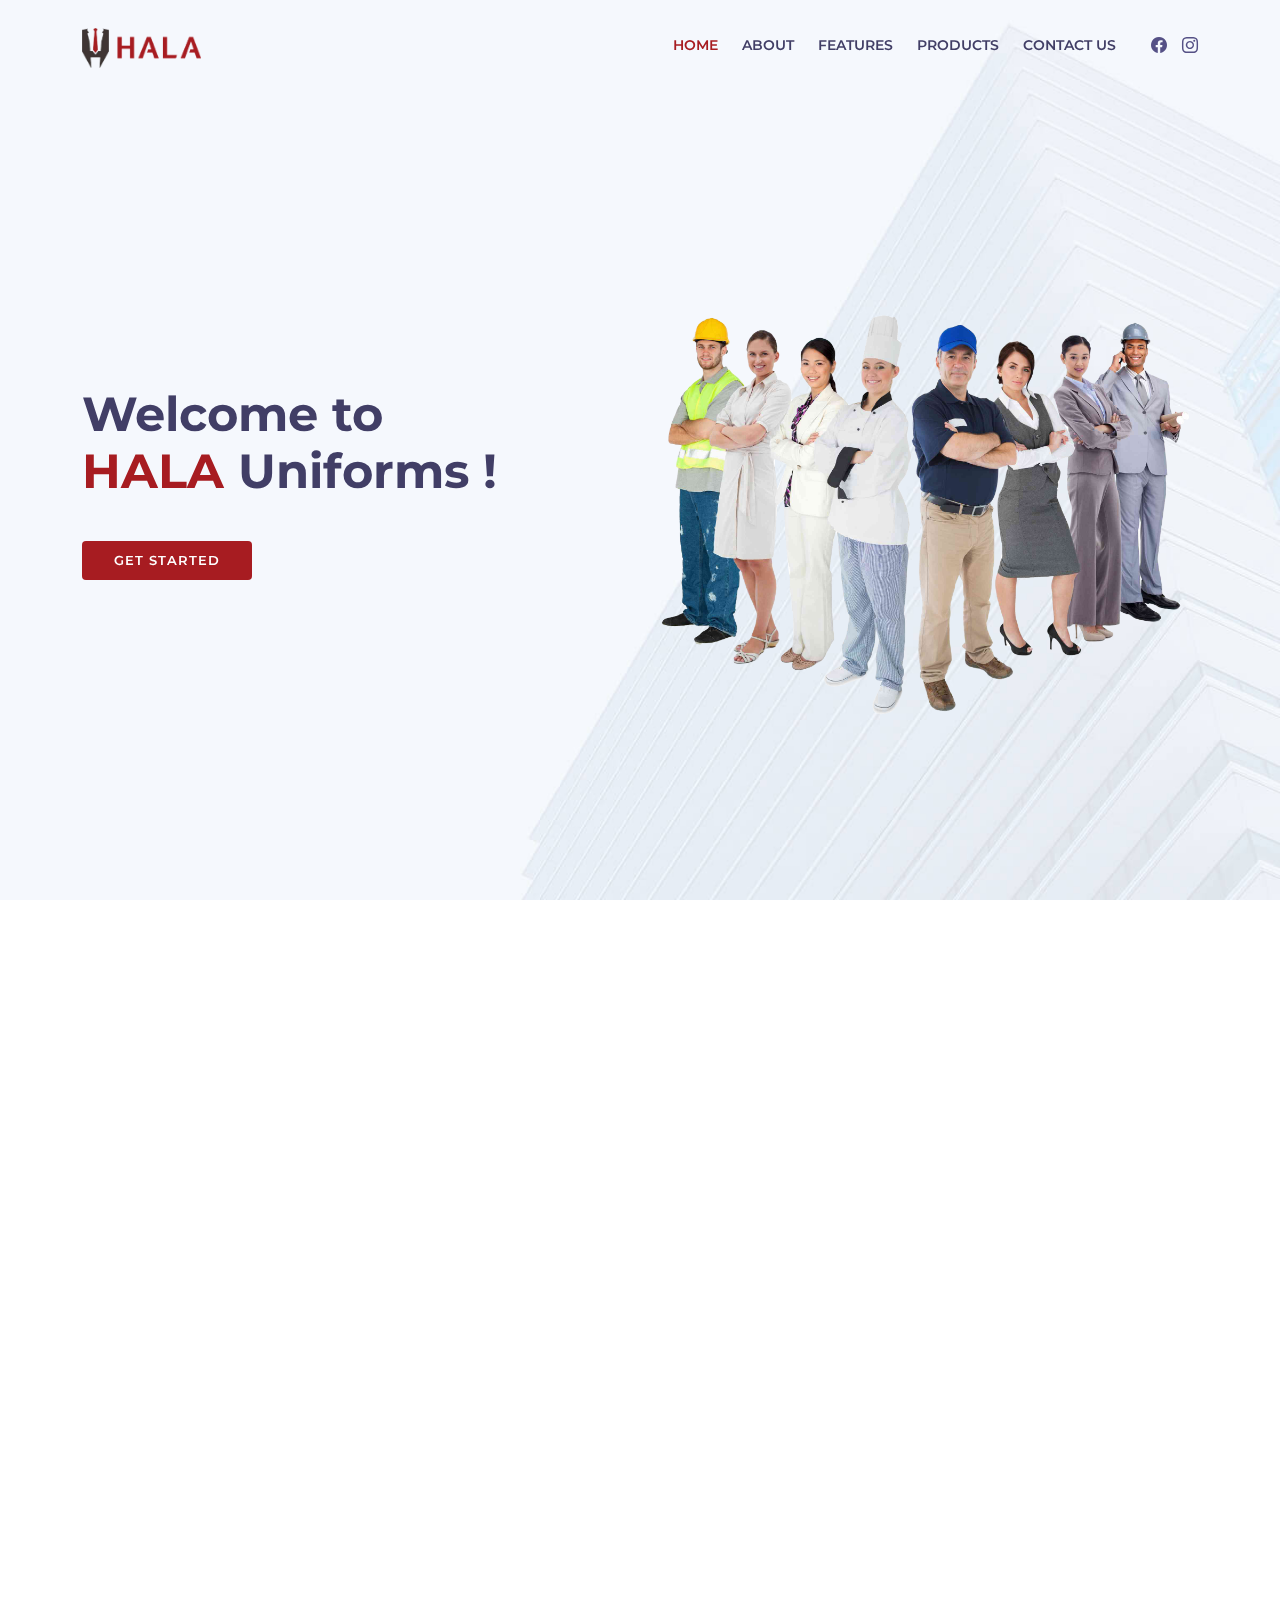
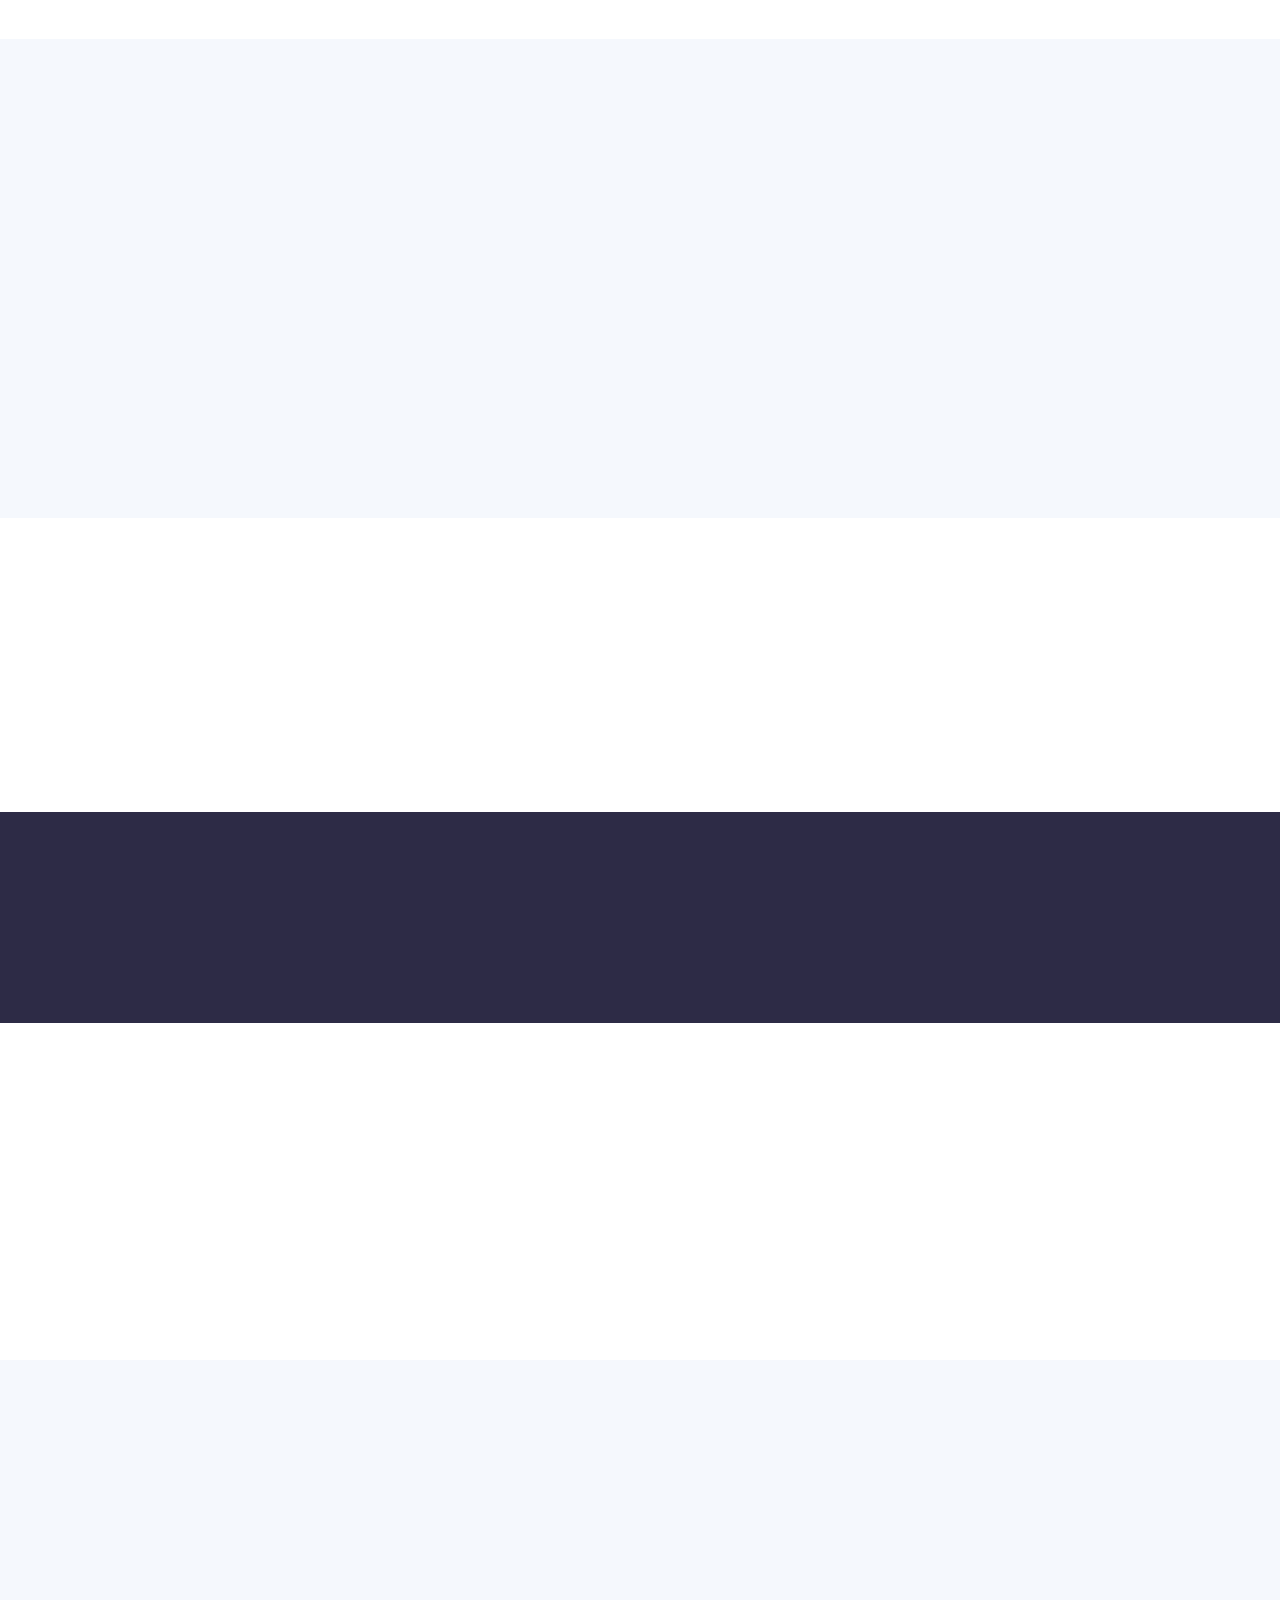
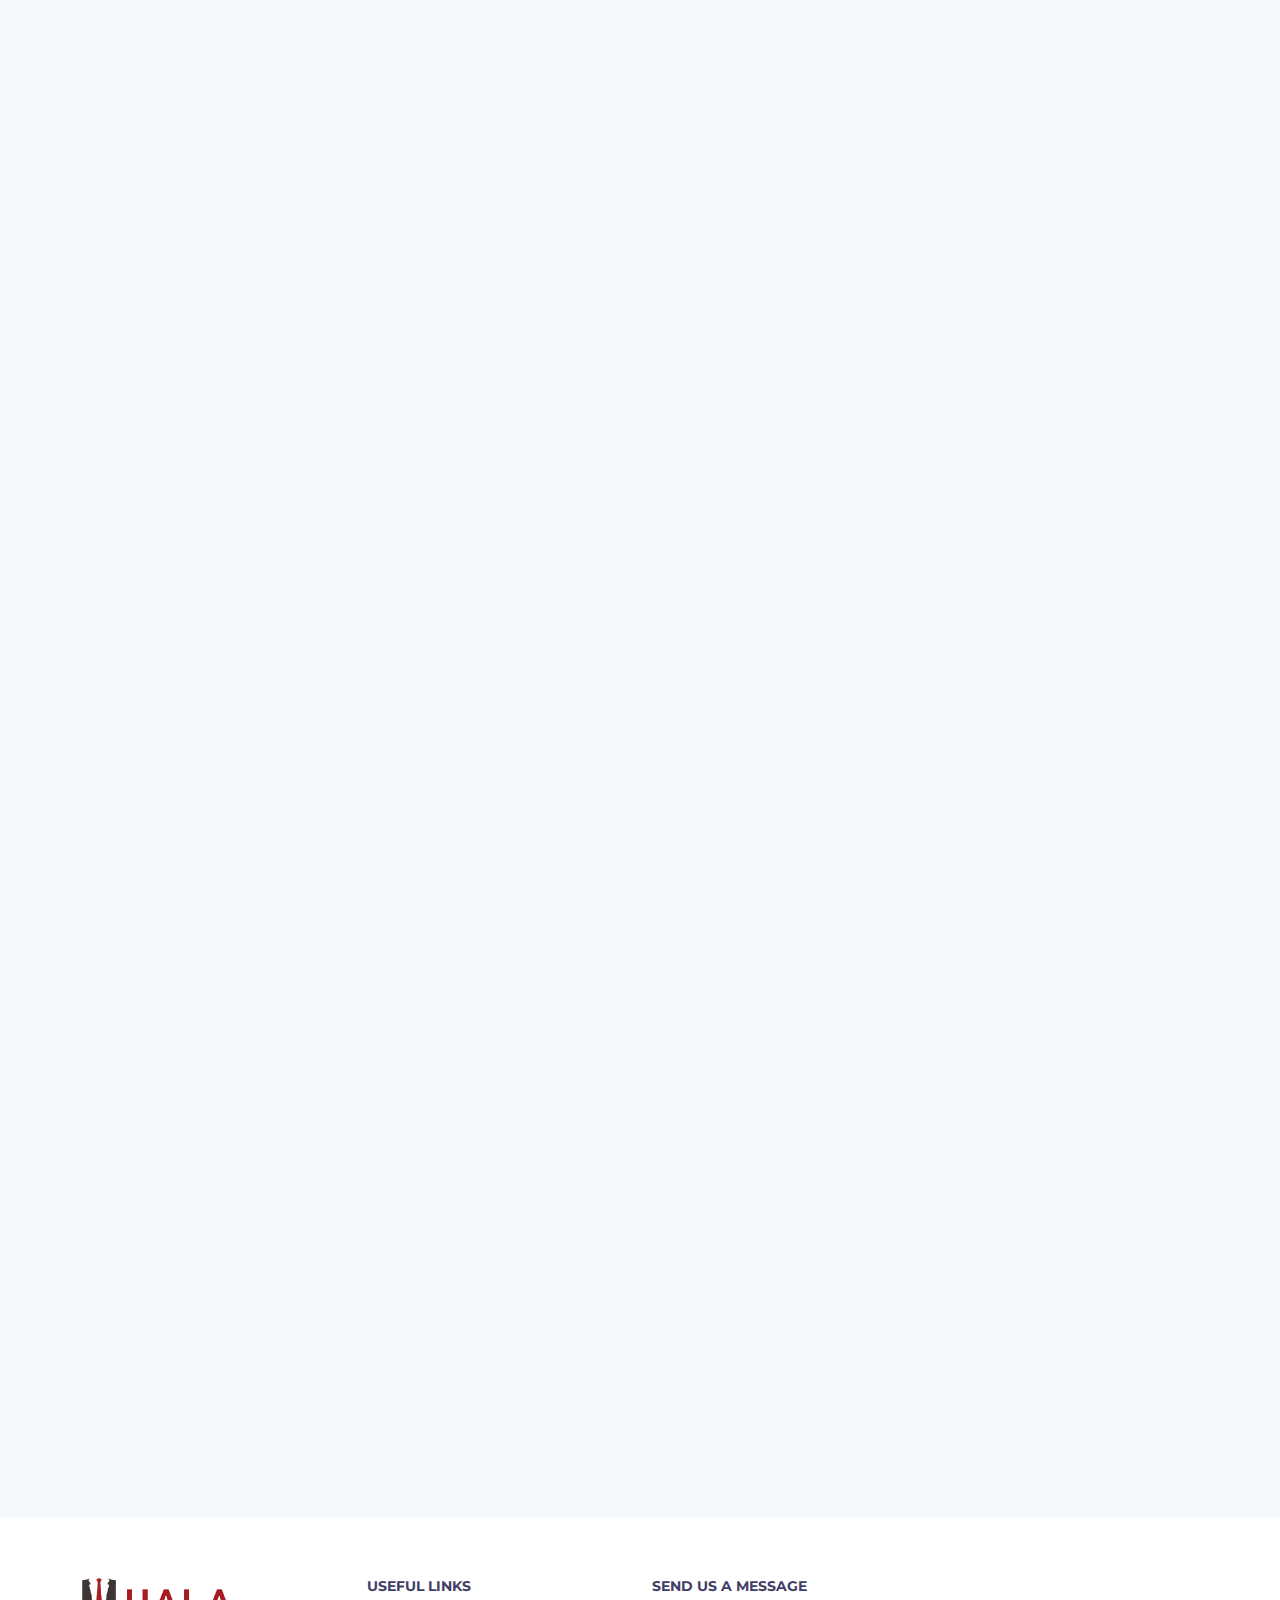
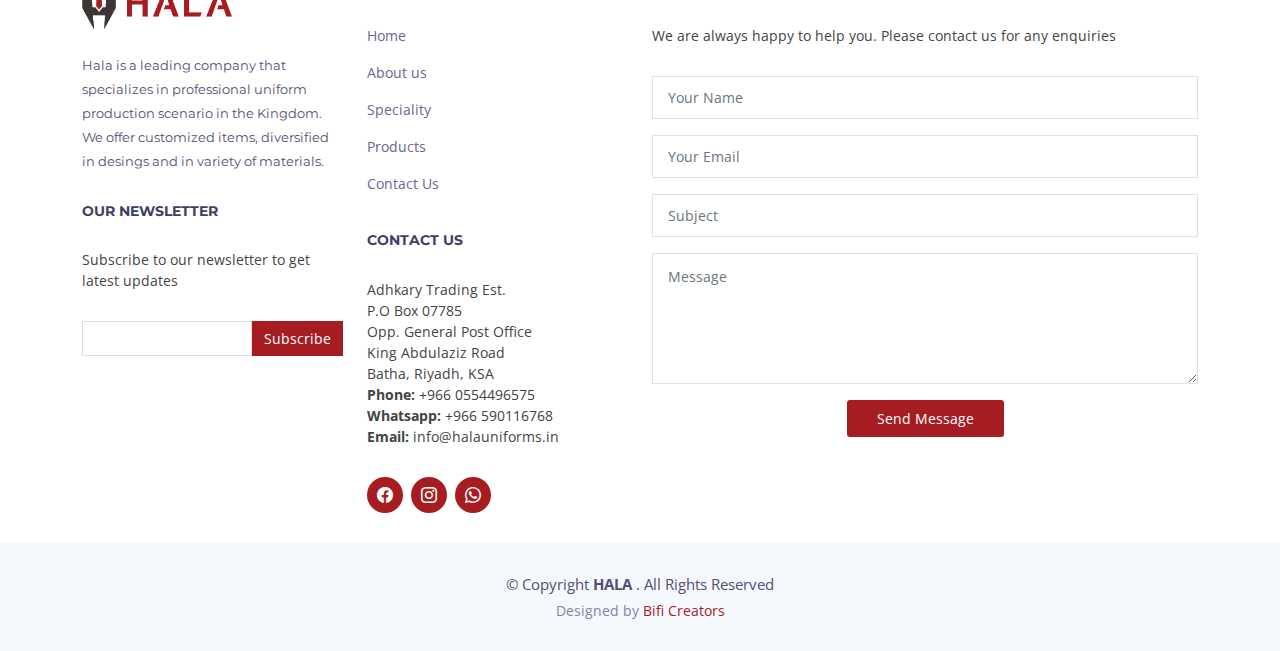
==== index.html @ 0b015330 "number updated" ====
<!DOCTYPE html>
<html lang="en">

<head>
  <meta charset="utf-8">
  <meta content="width=device-width, initial-scale=1.0" name="viewport">

  <title>HALA UNIFORMS</title>
  <meta content="" name="description">
  <meta content="" name="keywords">

  <!-- Favicons -->
  <link href="assets/img/fav.png" rel="icon">
  <link href="assets/img/apple-touch-icon.png" rel="apple-touch-icon">

  <!-- Google Fonts -->
  <link
    href="https://fonts.googleapis.com/css?family=Open+Sans:300,300i,400,400i,600,600i,700,700i|Montserrat:300,400,500,600,700"
    rel="stylesheet">

  <!-- Vendor CSS Files -->
  <link href="assets/vendor/aos/aos.css" rel="stylesheet">
  <link href="assets/vendor/bootstrap/css/bootstrap.min.css" rel="stylesheet">
  <link href="assets/vendor/bootstrap-icons/bootstrap-icons.css" rel="stylesheet">
  <link href="assets/vendor/glightbox/css/glightbox.min.css" rel="stylesheet">
  <link href="assets/vendor/swiper/swiper-bundle.min.css" rel="stylesheet">

  <!-- Template Main CSS File -->
  <link href="assets/css/style.css" rel="stylesheet">


</head>

<body>

  <!-- ======= Header ======= -->
  <header id="header" class="fixed-top d-flex align-items-center header-transparent">
    <div class="container d-flex align-items-center">


 
      <a href="/" class="logo me-auto"><img src="assets/img/logo.png" alt="" class="img-fluid"></a>

      <nav id="navbar" class="navbar order-last order-lg-0">
        <ul>
          <li><a class="nav-link scrollto active" href="#hero">Home</a></li>
          <li><a class="nav-link scrollto" href="#about">About</a></li>
          <li><a class="nav-link scrollto" href="#features">Features</a></li>
          <li><a class="nav-link scrollto " href="#products">Products</a></li>
          <li><a class="nav-link scrollto" href="#footer">Contact Us</a></li>
        </ul>
        <i class="bi bi-list mobile-nav-toggle"></i>
      </nav>
      <!-- .navbar -->

      <div class="social-links">
        <a target="_blank" href="https://www.facebook.com/profile.php?id=100087630610588" class="facebook"><i
            class="bi bi-facebook"></i></a>
        <!-- <a target="_blank" href="#" class="linkedin"><i class="bi bi-linkedin"></i></a> -->
        <a target="_blank" href="https://instagram.com/hala_uniform" class="instagram"><i
            class="bi bi-instagram"></i></a>
      </div>

    </div>
  </header><!-- End Header -->

  <!-- ======= Hero Section ======= -->
  <section id="hero" class="clearfix">
    <div class="container d-flex h-100">
      <div class="row justify-content-center align-self-center" data-aos="fade-up">
        <div class="col-lg-6 intro-info order-lg-first order-last" data-aos="zoom-in" data-aos-delay="100">
          <h2>Welcome to <br> <span>HALA </span>Uniforms !</h2>
          <div>
            <a href="#about" class="btn-get-started scrollto">Get Started</a>
          </div>
        </div>

        <div class="col-lg-6 intro-img order-lg-last order-first" data-aos="zoom-out" data-aos-delay="200">
          <img src="assets/img/hero-img.png" alt="" class="img-fluid">
        </div>
      </div>

    </div>
  </section>
  <!-- End Hero -->

  <main id="main">

    <!-- ======= About Section ======= -->
    <section id="about" class="about">

      <div class="container" data-aos="fade-up">
        <div class="row">

          <div class="col-lg-5 col-md-6">
            <div class="about-img" data-aos="fade-right" data-aos-delay="100">
              <img src="assets/img/about-img.jpg" alt="">
            </div>
          </div>

          <div class="col-lg-7 col-md-6">
            <div class="about-content" data-aos="fade-left" data-aos-delay="100">
              <h2>About Us</h2>

              <p>Established in 2011, Hala is a leading company that specializes in professional uniform production
                scenario in the Kingdom. We offer customized items, diversified in desings and in variety of materials.
                Our philosophy of
                success is very simple, i.e 'complete customer satisfaction'.</p>
              <!-- <ul>
                <li><i class="bi bi-check-circle"></i> Ullamco laboris nisi ut aliquip ex ea commodo consequat.</li>
                <li><i class="bi bi-check-circle"></i> Duis aute irure dolor in reprehenderit in voluptate velit.</li>
                <li><i class="bi bi-check-circle"></i> Ullamco laboris nisi ut aliquip ex ea commodo consequat. Duis aute irure dolor in reprehenderit in voluptate trideta storacalaperda mastiro dolore eu fugiat nulla pariatur.</li>
              </ul> -->
              <h2>Why Hala Uniforms?</h2>
              <ul>
                <li><i class="bi bi-check-circle"></i>We handpick high-end fabric, ensures to get all the details right
                  and deliver tailored fit, durable clothing that every one of your staff can wear with confidence.
                </li>
                <li><i class="bi bi-check-circle"></i> We are committed to put immense effort
                  in both design and manufacturing process of the garments that we make.</li>
                <li><i class="bi bi-check-circle"></i>We make custom designs and
                  patterns to reflect your brand identity and personalize it with high precision, embroidered or printed
                  logos. </li>
                <li><i class="bi bi-check-circle"></i>We are equipped with creative in-house design team and high
                  quality in-house manufacturing unit which enables our business to consistently meet our customers'
                  expectations.</li>



              </ul>

            </div>
          </div>
        </div>
      </div>

    </section><!-- End About Section -->

    <!-- ======= Services Section ======= -->
    <section id="features" class="services section-bg">
      <div class="container" data-aos="fade-up">

        <header class="section-header">
          <h3>Our Features</h3>

        </header>

        <div class="row g-5">

          <div class="col-md-6 col-lg-4 wow bounceInUp" data-aos="zoom-in" data-aos-delay="100">
            <div class="box">
              <div class="icon" style="background: #fceef3;"><i class="bi bi-bezier" style="color: #ff689b;"></i>
              </div>
              <h4 class="title"><a href="">Customized Designs</a></h4>
              <p class="description">We offer customized designs for the uniforms as per the need of customer</p>
            </div>
          </div>
          <div class="col-md-6 col-lg-4" data-aos="zoom-in" data-aos-delay="200">
            <div class="box">
              <div class="icon" style="background: #fff0da;"><i class="bi bi-emoji-smile-fill"
                  style="color: #e98e06;"></i></div>
              <h4 class="title"><a href="">Customer Satisfaction</a></h4>
              <p class="description">Our philosophy of success is very simple, i.e 'complete customer satisfaction'</p>
            </div>
          </div>

          <div class="col-md-6 col-lg-4" data-aos="zoom-in" data-aos-delay="300">
            <div class="box">
              <div class="icon" style="background: #e6fdfc;"><i class="bi bi-patch-check-fill"
                  style="color: #3fcdc7;"></i>
              </div>
              <h4 class="title"><a href="">Material Quality</a></h4>
              <p class="description">We handpick high-end fabric, ensures to get all the details right
                and deliver tailored fit, durable clothing</p>
            </div>
          </div>

        </div>

      </div>
    </section><!-- End Services Section -->

    <!-- ======= Counter Section ======= -->
    <section id="counter" class="counter">

      <div class="container">
        <div class="row counters" data-aos="fade-up" data-aos-delay="100">

          <div class="col-lg-4 col-4 text-center">
            <span data-purecounter-start="0" data-purecounter-end="10" data-purecounter-duration="1"
              class="purecounter"></span> <span>+</span>
            <p>Clients</p>
          </div>

          <div class="col-lg-4 col-4 text-center">
            <span data-purecounter-start="0" data-purecounter-end="20" data-purecounter-duration="1"
              class="purecounter"></span><span>+</span>
            <p>Products</p>
          </div>

          <div class="col-lg-4 col-4 text-center">
            <span data-purecounter-start="0" data-purecounter-end="10" data-purecounter-duration="1"
              class="purecounter"></span>
            <p>Years of <br> Experience</p>
          </div>
        </div>

      </div>
    </section><!-- End Why Us Section -->

    <!-- ======= Call To Action Section ======= -->
    <section id="call-to-action" class="call-to-action">
      <div class="container" data-aos="zoom-out">
        <div class="row">
          <div class="col-lg-9 text-center text-lg-start">
            <h3 class="cta-title">Get a Quote</h3>
            <p class="cta-text">Our sales executive is very happy to help you. They will help you to choose the best
              uniform fit for you. You can request quotes for uniforms that you have choosen</p>
          </div>
          <div class="col-lg-3 cta-btn-container text-center">
            <a class="cta-btn align-middle" href="https://wa.me/966590116768">Get a Quote</a>
          </div>
        </div>

      </div>
    </section><!--  End Call To Action Section -->


    <!-- Clients Section  -->

    <section id="clients" class="clients">
      <div class="container" data-aos="zoom-in">

        <header class="section-header">
          <h3>Our Clients</h3>
        </header>

        <div class="clients-slider swiper">
          <div class="swiper-wrapper align-items-center">
            <div class="swiper-slide"><img src="assets/img/clients/latif jameel.png" class="img-fluid" alt=""></div>
            <div class="swiper-slide"><img src="assets/img/clients/juffali.svg" class="img-fluid" alt=""></div>
            <div class="swiper-slide"><img src="assets/img/clients/panda.png" class="img-fluid" alt=""></div>
            <div class="swiper-slide"><img src="assets/img/clients/ton.jpeg" class="img-fluid" alt=""></div>
            <div class="swiper-slide"><img src="assets/img/clients/al watan.jpg" class="img-fluid" alt=""></div>
            <div class="swiper-slide"><img src="assets/img/clients/ramada.png" class="img-fluid" alt=""></div>

          </div>
          <div class="swiper-pagination"></div>
        </div>

      </div>
    </section>
    <!-- End Clients Section -->

    <!-- ======= Pricing Section ======= -->
    <section id="products" class="products section-bg wow fadeInUp">

      <div class="container" data-aos="fade-up">

        <header class="section-header">
          <h3>Our Products</h3>
          <p>We provide quality goods and service for our customers</p>
        </header>

        <div class="row flex-items-xs-middle flex-items-xs-center">

          <!-- Product List -->

          <div class="col-xs-12 col-lg-4" data-aos="fade-up" data-aos-delay="100">
            <div class="card">
              <div class="card-header">
                <img src="assets/img/scvb.png" class="img-fluid" alt="">

              </div>
              <div class="card-block">
                <h4 class="card-title  pt-4">
                  Chef Uniforms
                </h4>

              </div>
            </div>
          </div>


          <div class="col-xs-12 col-lg-4" data-aos="fade-up" data-aos-delay="100">
            <div class="card">
              <div class="card-header">
                <img style="" src="assets/img/waiter.jpg" class="img-fluid" alt="">

              </div>
              <div class="card-block">
                <h4 class="card-title  pt-4">
                  Waiter Uniforms
                </h4>

              </div>
            </div>
          </div>



          <div class="col-xs-12 col-lg-4" data-aos="fade-up" data-aos-delay="100">
            <div class="card">
              <div class="card-header">
                <img style="" src="assets/img/hospital.jpg" class="img-fluid" alt="">

              </div>
              <div class="card-block">
                <h4 class="card-title  pt-4">
                  Hospital Uniforms
                </h4>

              </div>
            </div>
          </div>



          <div class="col-xs-12 col-lg-4" data-aos="fade-up" data-aos-delay="100">
            <div class="card">
              <div class="card-header">
                <img style="" src="assets/img/suits.jpg" class="img-fluid" alt="">

              </div>
              <div class="card-block">
                <h4 class="card-title  pt-4">
                  Suits & Trousers
                </h4>

              </div>
            </div>
          </div>

          <div class="col-xs-12 col-lg-4" data-aos="fade-up" data-aos-delay="100">
            <div class="card">
              <div class="card-header">
                <img style="" src="assets/img/secuirity.png" class="img-fluid" alt="">

              </div>
              <div class="card-block">
                <h4 class="card-title  pt-4">
                  Secuirity Uniforms
                </h4>

              </div>
            </div>
          </div>


          <div class="col-xs-12 col-lg-4" data-aos="fade-up" data-aos-delay="100">
            <div class="card">
              <div class="card-header">
                <img style="" src="assets/img/corporate.png" class="img-fluid" alt="">

              </div>
              <div class="card-block">
                <h4 class="card-title  pt-4">
                  Corporate Uniforms
                </h4>

              </div>
            </div>
          </div>





          <div class="col-xs-12 col-lg-4" data-aos="fade-up" data-aos-delay="100">
            <div class="card">
              <div class="card-header">
                <img style="" src="assets/img/coverall.jpeg" class="img-fluid" alt="">

              </div>
              <div class="card-block">
                <h4 class="card-title  pt-4">
                  Coverall
                </h4>

              </div>
            </div>
          </div>



          <div class="col-xs-12 col-lg-4" data-aos="fade-up" data-aos-delay="100">
            <div class="card">
              <div class="card-header">
                <img style="" src="assets/img/worker.jpg" class="img-fluid" alt="">

              </div>
              <div class="card-block">
                <h4 class="card-title  pt-4">
                  Workers Uniforms
                </h4>

              </div>
            </div>
          </div>



          <div class="col-xs-12 col-lg-4" data-aos="fade-up" data-aos-delay="100">
            <div class="card">
              <div class="card-header">
                <img style="" src="assets/img/uniform.jpg" class="img-fluid" alt="">

              </div>
              <div class="card-block">
                <h4 class="card-title  pt-4">
                  School Uniforms
                </h4>

              </div>
            </div>
          </div>



        </div>
        <div class=" d-flex justify-content-center">
          <a href="products.html" class="mx-auto view-more">View More</a>
        </div>

    </section>
    <!-- End Pricing Section -->


  </main><!-- End #main -->

  <!-- ======= Footer ======= -->
  <footer id="footer" class="section-bg">
    <div class="footer-top">
      <div class="container">

        <div class="row">

          <div class="col-lg-6">

            <div class="row">

              <div class="col-sm-6">

                <div class="footer-info">
                  <img height="150" width="150" src="assets/img/logo.png" alt="" class="img-fluid pb-4">

                  <p>Hala is a leading company that specializes in professional uniform production
                    scenario in the Kingdom. We offer customized items, diversified in desings and in variety of materials.</p>
                </div>

                <div class="footer-newsletter">
                  <h4>Our Newsletter</h4>
                  <p>Subscribe to our newsletter to get latest updates</p>
                  <form action="" method="post">
                    <input type="email" name="email"><input type="submit" value="Subscribe">
                  </form>
                </div>

              </div>

              <div class="col-sm-6">
                <div class="footer-links">
                  <h4>Useful Links</h4>
                  <ul>
                    <li><a href="#">Home</a></li>
                    <li><a href="#about">About us</a></li>
                    <li><a href="#speciality">Speciality</a></li>
                    <li><a href="products.html">Products</a></li>
                    <li><a href="#footer">Contact Us</a></li>
                  </ul>
                </div>

                <div class="footer-links">
                  <h4>Contact Us</h4>
                  <p>
                    Adhkary Trading Est.<br>
                    P.O Box 07785<br>
                    Opp. General Post Office <br>
                    King Abdulaziz Road<br>
                    Batha, Riyadh, KSA<br>
                    <strong>Phone:</strong> +966 0554496575<br>
                    <strong>Whatsapp:</strong> +966 590116768<br>
                    <strong>Email:</strong> info@halauniforms.in<br>
                  </p>
                </div>

                <div class="social-links">
                 
                  <a target="_blank" href="https://www.facebook.com/profile.php?id=100087630610588" class="facebook"><i class="bi bi-facebook"></i></a>
                  <a target="_blank" href="https://instagram.com/hala_uniform" class="instagram"><i class="bi bi-instagram"></i></a>
                  <a target="_blank" href="https://wa.me/966590116768" class="whatsapp"><i class="bi bi-whatsapp"></i></a>
                </div>

              </div>

            </div>

          </div>

          <div class="col-lg-6">

            <div class="form">

              <h4>Send us a message</h4>
              <p>We are always happy to help you. Please contact us for any enquiries</p>

              <form action="forms/contact.php" method="post" role="form" class="php-email-form">
                <div class="form-group">
                  <input type="text" name="name" class="form-control" id="name" placeholder="Your Name" required>
                </div>
                <div class="form-group mt-3">
                  <input type="email" class="form-control" name="email" id="email" placeholder="Your Email" required>
                </div>
                <div class="form-group mt-3">
                  <input type="text" class="form-control" name="subject" id="subject" placeholder="Subject" required>
                </div>
                <div class="form-group mt-3">
                  <textarea class="form-control" name="message" rows="5" placeholder="Message" required></textarea>
                </div>

                <div class="my-3">
                  <div class="loading">Loading</div>
                  <div class="error-message"></div>
                  <div class="sent-message">Your message has been sent. Thank you!</div>
                </div>

                <div class="text-center"><button type="submit" title="Send Message">Send Message</button></div>
              </form>

            </div>

          </div>

        </div>

      </div>
    </div>

    <div class="container">
      <div class="copyright">
        &copy; Copyright <strong>HALA</strong> . All Rights Reserved
      </div>
      <div class="credits">
        Designed by <a target="_blank" href="https://wa.me/918589003730">Bifi Creators</a>
      </div>
    </div>
  </footer>
  <!-- End  Footer -->

  <a href="#" class="back-to-top d-flex align-items-center justify-content-center"><i
      class="bi bi-arrow-up-short"></i></a>

  <!-- Vendor JS Files -->
  <script src="assets/vendor/purecounter/purecounter_vanilla.js"></script>
  <script src="assets/vendor/aos/aos.js"></script>
  <script src="assets/vendor/bootstrap/js/bootstrap.bundle.min.js"></script>
  <script src="assets/vendor/glightbox/js/glightbox.min.js"></script>
  <script src="assets/vendor/isotope-layout/isotope.pkgd.min.js"></script>
  <script src="assets/vendor/swiper/swiper-bundle.min.js"></script>
  <script src="assets/vendor/php-email-form/validate.js"></script>

  <!-- Template Main JS File -->
  <script src="assets/js/main.js"></script>

</body>

</html>
---- assets/css/style.css ----
/**
* Template Name: Rapid - v4.9.1
* Template URL: https://bootstrapmade.com/rapid-multipurpose-bootstrap-business-template/
* Author: BootstrapMade.com
* License: https://bootstrapmade.com/license/
*/

/*--------------------------------------------------------------
# General
--------------------------------------------------------------*/
body {
  background: #fff;
  color: #444;
  font-family: "Open Sans", sans-serif;
}

a {
  color: #A71C21;
  text-decoration: none;
  transition: 0.5s;
}

a:hover,
a:active,
a:focus {
  /* color: black; */
  outline: none;
  text-decoration: none;
}

p {
  padding: 0;
  margin: 0 0 30px 0;
}

h1,
h2,
h3,
h4,
h5,
h6 {
  font-family: "Montserrat", sans-serif;
  font-weight: 400;
  margin: 0 0 20px 0;
  padding: 0;
}

/*--------------------------------------------------------------
# Back to top button
--------------------------------------------------------------*/
.back-to-top {
  position: fixed;
  visibility: hidden;
  opacity: 0;
  right: 15px;
  bottom: 15px;
  z-index: 996;
  background: #A71C21;
  width: 40px;
  height: 40px;
  border-radius: 50px;
  transition: all 0.4s;
}

.back-to-top i {
  font-size: 28px;
  color: #fff;
  line-height: 0;
}

.back-to-top:hover {
  background: #a71c21d3;
  color: #fff;
}

.back-to-top.active {
  visibility: visible;
  opacity: 1;
}

/*--------------------------------------------------------------
# Disable aos animation delay on mobile devices
--------------------------------------------------------------*/
@media screen and (max-width: 768px) {
  [data-aos-delay] {
    transition-delay: 0 !important;
  }
}

/*--------------------------------------------------------------
# Header
--------------------------------------------------------------*/
#header {
  background: #fff;
  transition: all 0.5s;
  z-index: 997;
  height: 90px;
}

#header.header-transparent {
  background: transparent;
}

#header.header-scrolled {
  background: #fff;
  height: 70px;
  box-shadow: 0px 0px 30px rgba(127, 137, 161, 0.3);
}

#header .logo {
  font-size: 36px;
  margin: 0;
  padding: 0;
  font-weight: 400;
  letter-spacing: 3px;
  text-transform: uppercase;
}

#header .logo a {
  color: #413e66;
}

#header .logo img {
  max-height: 40px;
}

#header .social-links {
  margin: 0 0 0 20px;
  display: inline-flex;
  align-items: center;
  justify-content: center;
}

#header .social-links a {
  color: #555186;
  transition: 0.3s;
  line-height: 0;
  margin-left: 15px;
}

#header .social-links a i {
  line-height: 0;
}

#header .social-links a:hover {
  color: #A71C21;
}

@media (max-width: 992px) {
  #header .social-links {
    margin: 0 15px 0 0;
  }
}

@media (max-width: 992px) {
  #header .logo {
    font-size: 28px;
  }
}

/*--------------------------------------------------------------
# Navigation Menu
--------------------------------------------------------------*/
/**
* Desktop Navigation 
*/
.navbar {
  padding: 0;
}

.navbar ul {
  margin: 0;
  padding: 0;
  display: flex;
  list-style: none;
  align-items: center;
}

.navbar li {
  position: relative;
}

.navbar a,
.navbar a:focus {
  display: flex;
  align-items: center;
  justify-content: space-between;
  padding: 10px 0 10px 24px;
  font-family: "Montserrat", sans-serif;
  text-transform: uppercase;
  font-size: 14px;
  font-weight: 600;
  color: #413e66;
  white-space: nowrap;
  transition: 0.3s;
}

.navbar a i,
.navbar a:focus i {
  font-size: 12px;
  line-height: 0;
  margin-left: 5px;
}

.navbar a:hover,
.navbar .active,
.navbar .active:focus,
.navbar li:hover>a {
  color: #A71D21;
}

.navbar .dropdown ul {
  display: block;
  position: absolute;
  left: 24px;
  top: calc(100% + 30px);
  margin: 0;
  padding: 10px 0;
  z-index: 99;
  opacity: 0;
  visibility: hidden;
  background: #fff;
  box-shadow: 0px 0px 30px rgba(127, 137, 161, 0.25);
  transition: 0.3s;
}

.navbar .dropdown ul li {
  min-width: 200px;
}

.navbar .dropdown ul a {
  padding: 10px 20px;
  text-transform: none;
  font-weight: 400;
}

.navbar .dropdown ul a i {
  font-size: 12px;
}

.navbar .dropdown ul a:hover,
.navbar .dropdown ul .active:hover,
.navbar .dropdown ul li:hover>a {
  color: #A71C21;
}

.navbar .dropdown:hover>ul {
  opacity: 1;
  top: 100%;
  visibility: visible;
}

.navbar .dropdown .dropdown ul {
  top: 0;
  left: calc(100% - 30px);
  visibility: hidden;
}

.navbar .dropdown .dropdown:hover>ul {
  opacity: 1;
  top: 0;
  left: 100%;
  visibility: visible;
}

@media (max-width: 1366px) {
  .navbar .dropdown .dropdown ul {
    left: -90%;
  }

  .navbar .dropdown .dropdown:hover>ul {
    left: -100%;
  }
}

/**
* Mobile Navigation 
*/
.mobile-nav-toggle {
  color: #413e66;
  font-size: 28px;
  cursor: pointer;
  display: none;
  line-height: 0;
  transition: 0.5s;
}

.mobile-nav-toggle.bi-x {
  color: #fff;
}

@media (max-width: 991px) {
  .mobile-nav-toggle {
    display: block;
  }

  .navbar ul {
    display: none;
  }
}

.navbar-mobile {
  position: fixed;
  overflow: hidden;
  top: 0;
  right: 0;
  left: 0;
  bottom: 0;
  background: rgba(45, 43, 70, 0.9);
  transition: 0.3s;
  z-index: 999;
}

.navbar-mobile .mobile-nav-toggle {
  position: absolute;
  top: 15px;
  right: 15px;
}

.navbar-mobile ul {
  display: block;
  position: absolute;
  top: 55px;
  right: 15px;
  bottom: 15px;
  left: 15px;
  padding: 10px 0;
  background-color: #fff;
  overflow-y: auto;
  transition: 0.3s;
}

.navbar-mobile a,
.navbar-mobile a:focus {
  padding: 10px 20px;
  font-size: 15px;
  color: #413e66;
}

.navbar-mobile a:hover,
.navbar-mobile .active,
.navbar-mobile li:hover>a {
  color: #A71C21;
}

.navbar-mobile .getstarted,
.navbar-mobile .getstarted:focus {
  margin: 15px;
}

.navbar-mobile .dropdown ul,
.navbar-mobile .dropdown .dropdown ul {
  position: static;
  display: none;
  margin: 10px 20px;
  padding: 10px 0;
  z-index: 99;
  opacity: 1;
  visibility: visible;
  background: #fff;
  box-shadow: 0px 0px 30px rgba(127, 137, 161, 0.25);
}

.navbar-mobile .dropdown ul li,
.navbar-mobile .dropdown .dropdown ul li {
  min-width: 200px;
}

.navbar-mobile .dropdown ul a,
.navbar-mobile .dropdown .dropdown ul a {
  padding: 10px 20px;
}

.navbar-mobile .dropdown ul a i,
.navbar-mobile .dropdown .dropdown ul a i {
  font-size: 12px;
}

.navbar-mobile .dropdown ul a:hover,
.navbar-mobile .dropdown ul .active:hover,
.navbar-mobile .dropdown ul li:hover>a,
.navbar-mobile .dropdown .dropdown ul a:hover,
.navbar-mobile .dropdown .dropdown ul .active:hover,
.navbar-mobile .dropdown .dropdown ul li:hover>a {
  color: #A71C21;
}

.navbar-mobile .dropdown>.dropdown-active,
.navbar-mobile .dropdown .dropdown>.dropdown-active {
  display: block;
}

/*--------------------------------------------------------------
# Hero Section
--------------------------------------------------------------*/
#hero {
  width: 100%;
  height: 100vh;
  position: relative;
  background: #f5f8fd url("../img/intro-bg.jpg") center top no-repeat;
  background-size: cover;
  padding-top: 110px;
}

@media (max-width: 991px) {
  #hero {
    height: auto;
    padding: 100px 0 60px 0;
  }

  #hero .container {
    height: auto !important;
  }

  #hero .intro-img {
    width: 80%;
  }
}

@media (min-width: 992px) {
  #hero .intro-info {
    padding-top: 100px;
  }
}

@media (max-width: 991px) {
  #hero .intro-info {
    text-align: center;
    padding-top: 40px;
  }
}

#hero .intro-info h2 {
  color: #413e66;
  margin-bottom: 40px;
  font-size: 48px;
  font-weight: 700;
}

#hero .intro-info h2 span {
  color: #A71C21;
}

@media (max-width: 991px) {
  #hero .intro-info h2 {
    font-size: 34px;
    margin-bottom: 30px;
  }
}

#hero .intro-info .btn-get-started,
#hero .intro-info .btn-services {
  font-family: "Montserrat", sans-serif;
  font-size: 13px;
  font-weight: 600;
  text-transform: uppercase;
  letter-spacing: 1px;
  display: inline-block;
  padding: 10px 32px;
  border-radius: 4px;
  transition: 0.5s;
  color: #fff;
  background: #A71C21;
  color: #fff;
}

.view-more{
  margin-left: auto;
  background: #A71C21;
  border: 0;
  border-radius: 3px;
  /* width: 100px; */
  padding: 8px 25px;
  color: #fff;
  transition: 0.3s;
}

.view-more :hover{
  background: #4e0609;
  transition: 0.3s;
}

#hero .intro-info .btn-get-started:hover,
#hero .intro-info .btn-services:hover {
  background: #811013;
}

/*--------------------------------------------------------------
# Sections
--------------------------------------------------------------*/
section {
  overflow: hidden;
}

/* Sections Header
--------------------------------*/
.section-header h3 {
  font-size: 36px;
  color: #413e66;
  text-align: center;
  font-weight: 700;
  position: relative;
  font-family: "Montserrat", sans-serif;
}

.section-header p {
  text-align: center;
  margin: auto;
  font-size: 15px;
  padding-bottom: 60px;
  color: #535074;
  width: 50%;
}

@media (max-width: 767px) {
  .section-header p {
    width: 100%;
  }
}

/* Section with background
--------------------------------*/
.section-bg {
  background: #f5f8fd;
}

/* About Us Section
--------------------------------*/
#about {
  padding: 80px 0;
}

#about .about-content {
  padding-top: 40px;
}

#about .about-content h2 {
  color: #413e66;
  font-family: "Montserrat", sans-serif;
  font-weight: 700;
}

#about .about-content h3 {
  color: #696592;
  font-weight: 400;
  font-size: 22px;
  font-style: italic;
}

#about .about-content ul {
  list-style: none;
  padding: 0;
}

#about .about-content ul li {
  padding-bottom: 10px;
}

#about .about-content ul li i {
  font-size: 20px;
  padding-right: 4px;
  color: #A71C21;
}

#about .about-img {
  position: relative;
  margin: 30px 30px 30px 30px;
}

#about .about-img img {
  width: 100%;
  border: 8px solid #fff;
  transition: 0.5s;
}

#about .about-img img:hover {
  width: 100%;
  transform: scale(1.03);
}

#about .about-img::before {
  position: absolute;
  left: -31px;
  top: -30px;
  width: 90%;
  height: 92%;
  z-index: -1;
  content: "";
  background-color: #ebf1fa;
  transition: 0.5s;
}

#about .about-img::after {
  position: absolute;
  right: -31px;
  bottom: -30px;
  width: 90%;
  height: 92%;
  z-index: -1;
  content: "";
  background-color: #ebf1fa;
  transition: 0.5s;
}

/* Services Section
--------------------------------*/


#features {
  padding: 60px 0 40px 0;
}

#features .box {
  padding: 30px;
  position: relative;
  overflow: hidden;
  background: #fff;
  box-shadow: 0 10px 29px 0 rgba(68, 88, 144, 0.1);
  transition: all 0.3s ease-in-out;
  text-align: center;
  height: 100%;
}

#features .box:hover {
  transform: scale(1.1);
}

#features .icon {
  margin: 0 auto 15px auto;
  padding-top: 12px;
  display: inline-block;
  text-align: center;
  border-radius: 50%;
  width: 60px;
  height: 60px;
}

#features .icon i {
  font-size: 36px;
  line-height: 0;
}

#features .title {
  font-weight: 700;
  margin-bottom: 15px;
  font-size: 18px;
}

#features .title a {
  color: #111;
}

#features .box:hover .title a {
  color: #A71C21;
}

#features .description {
  font-size: 14px;
  line-height: 28px;
  margin-bottom: 0;
  text-align: center;
}

/* Why Us Section
--------------------------------*/
#counter {
  padding: 60px 0;
}

@media (max-width: 991px) {
  #counter .counter-content {
    padding-top: 30px;
  }
}

#counter .counter-content .features {
  margin: 0 0 15px 0;
  padding: 0;
}

#counter .counter-content .features i {
  font-size: 36px;
  float: left;
}

#counter .counter-content .features h4 {
  font-size: 24px;
  font-weight: 600;
  margin-left: 56px;
  color: #413e66;
  margin-bottom: 5px;
}

#counter .counter-content .features p {
  font-size: 16px;
  margin-left: 56px;
  color: #555186;
}

#counter .counters {
  padding-top: 40px;
}

#counter .counters span {
  font-family: "Montserrat", sans-serif;
  font-weight: bold;
  font-size: 48px;
  /* display: block; */
  color: #555186;
}

#counter .counters p {
  padding: 0;
  margin: 0 0 20px 0;
  font-family: "Montserrat", sans-serif;
  font-size: 14px;
  color: #8a87b6;
}

/* Call To Action Section
--------------------------------*/
#call-to-action {
  background: #2d2b46;
  background-size: cover;
  padding: 40px 0;
}

#call-to-action .cta-title {
  color: #fff;
  font-size: 28px;
  font-weight: 700;
}

#call-to-action .cta-text {
  color: #fff;
}

@media (min-width: 991px) {
  #call-to-action .cta-btn-container {
    display: flex;
    align-items: center;
    justify-content: flex-end;
  }
}

#call-to-action .cta-btn {
  font-family: "Montserrat", sans-serif;
  font-weight: 700;
  font-size: 16px;
  letter-spacing: 1px;
  display: inline-block;
  padding: 8px 26px;
  border-radius: 3px;
  transition: 0.5s;
  margin: 10px;
  border: 3px solid #fff;
  color: #fff;
}

#call-to-action .cta-btn:hover {
  background: #A71C21;
  border: 3px solid #A71C21;
}

/* Features Section
--------------------------------*/
#features {
  padding: 80px 0;
}

#features h4 {
  font-weight: 600;
  font-size: 24px;
}

/* Portfolio Section
--------------------------------*/
#portfolio {
  padding: 60px 0;
}

#portfolio #portfolio-flters {
  padding: 0;
  margin: 5px 0 35px 0;
  list-style: none;
  text-align: center;
}

#portfolio #portfolio-flters li {
  cursor: pointer;
  margin: 15px 15px 15px 0;
  display: inline-block;
  padding: 6px 10px;
  font-size: 16px;
  line-height: 20px;
  color: #413e66;
  margin-bottom: 5px;
  transition: all 0.3s ease-in-out;
}

#portfolio #portfolio-flters li:hover,
#portfolio #portfolio-flters li.filter-active {
  color: #A71C21;
}

#portfolio #portfolio-flters li:last-child {
  margin-right: 0;
}

#portfolio .portfolio-item {
  position: relative;
  overflow: hidden;
  margin-bottom: 30px;
}

#portfolio .portfolio-item .portfolio-wrap {
  overflow: hidden;
  position: relative;
  margin: 0;
}

#portfolio .portfolio-item .portfolio-wrap:hover img {
  opacity: 0.4;
  transition: 0.3s;
}

#portfolio .portfolio-item .portfolio-wrap .portfolio-info {
  position: absolute;
  top: 0;
  right: 0;
  bottom: 0;
  left: 0;
  display: flex;
  justify-content: center;
  align-items: center;
  flex-direction: column;
  text-align: center;
  opacity: 0;
  transition: 0.2s linear;
}

#portfolio .portfolio-item .portfolio-wrap .portfolio-info h4 {
  font-size: 22px;
  line-height: 1px;
  font-weight: 700;
  margin-bottom: 14px;
  padding-bottom: 0;
}

#portfolio .portfolio-item .portfolio-wrap .portfolio-info h4 a {
  color: #fff;
}

#portfolio .portfolio-item .portfolio-wrap .portfolio-info h4 a:hover {
  color: #A71C21;
}

#portfolio .portfolio-item .portfolio-wrap .portfolio-info p {
  padding: 0;
  margin: 0;
  color: #f8fcff;
  font-weight: 500;
  font-size: 14px;
  text-transform: uppercase;
}

#portfolio .portfolio-item .portfolio-wrap .portfolio-info .link-preview,
#portfolio .portfolio-item .portfolio-wrap .portfolio-info .link-details {
  display: inline-block;
  line-height: 1;
  text-align: center;
  width: 36px;
  height: 36px;
  background: #A71C21;
  border-radius: 50%;
  margin: 10px 4px 0 4px;
  display: inline-flex;
  align-items: center;
  justify-content: center;
}

#portfolio .portfolio-item .portfolio-wrap .portfolio-info .link-preview i,
#portfolio .portfolio-item .portfolio-wrap .portfolio-info .link-details i {
  font-size: 22px;
  color: #fff;
  line-height: 0;
}

#portfolio .portfolio-item .portfolio-wrap .portfolio-info .link-preview:hover,
#portfolio .portfolio-item .portfolio-wrap .portfolio-info .link-details:hover {
  background: #42c3e8;
}

#portfolio .portfolio-item .portfolio-wrap .portfolio-info .link-preview:hover i,
#portfolio .portfolio-item .portfolio-wrap .portfolio-info .link-details:hover i {
  color: #fff;
}

#portfolio .portfolio-item .portfolio-wrap:hover {
  background: #282646;
}

#portfolio .portfolio-item .portfolio-wrap:hover .portfolio-info {
  opacity: 1;
}

/*--------------------------------------------------------------
# Portfolio Details
--------------------------------------------------------------*/
.portfolio-details {
  padding-top: 40px;
}

.portfolio-details .portfolio-details-slider img {
  width: 100%;
}

.portfolio-details .portfolio-details-slider .swiper-pagination {
  margin-top: 20px;
  position: relative;
}

.portfolio-details .portfolio-details-slider .swiper-pagination .swiper-pagination-bullet {
  width: 12px;
  height: 12px;
  background-color: #fff;
  opacity: 1;
  border: 1px solid #A71C21;
}

.portfolio-details .portfolio-details-slider .swiper-pagination .swiper-pagination-bullet-active {
  background-color: #A71C21;
}

.portfolio-details .portfolio-info {
  padding: 30px;
  box-shadow: 0px 0 30px rgba(65, 62, 102, 0.08);
}

.portfolio-details .portfolio-info h3 {
  font-size: 22px;
  font-weight: 700;
  margin-bottom: 20px;
  padding-bottom: 20px;
  border-bottom: 1px solid #eee;
}

.portfolio-details .portfolio-info ul {
  list-style: none;
  padding: 0;
  font-size: 15px;
}

.portfolio-details .portfolio-info ul li+li {
  margin-top: 10px;
}

.portfolio-details .portfolio-description {
  padding-top: 30px;
}

.portfolio-details .portfolio-description h2 {
  font-size: 26px;
  font-weight: 700;
  margin-bottom: 20px;
}

.portfolio-details .portfolio-description p {
  padding: 0;
}

/* Testimonials Section
--------------------------------*/
#testimonials {
  padding: 60px 0;
}

#testimonials .section-header {
  margin-bottom: 40px;
}

#testimonials .testimonials-carousel,
#testimonials .testimonials-slider {
  overflow: hidden;
}

@media (max-width: 767px) {
  #testimonials .testimonial-item {
    text-align: center;
  }
}

#testimonials .testimonial-item .testimonial-img {
  width: 120px;
  border-radius: 50%;
  border: 4px solid #fff;
  float: left;
}

@media (max-width: 767px) {
  #testimonials .testimonial-item .testimonial-img {
    float: none;
    margin: auto;
  }
}

#testimonials .testimonial-item h3 {
  font-size: 20px;
  font-weight: bold;
  margin: 10px 0 5px 0;
  color: #111;
  margin-left: 140px;
}

#testimonials .testimonial-item h4 {
  font-size: 14px;
  color: #999;
  margin: 0 0 15px 0;
  margin-left: 140px;
}

#testimonials .testimonial-item p {
  font-style: italic;
  margin: 0 0 15px 140px;
}

@media (min-width: 992px) {
  #testimonials .testimonial-item p {
    width: 80%;
  }
}

@media (max-width: 767px) {

  #testimonials .testimonial-item h3,
  #testimonials .testimonial-item h4,
  #testimonials .testimonial-item p {
    margin-left: 0;
  }
}

#testimonials .swiper-pagination {
  margin-top: 20px;
  position: relative;
}

#testimonials .swiper-pagination .swiper-pagination-bullet {
  width: 12px;
  height: 12px;
  background-color: #fff;
  opacity: 1;
  border: 1px solid #A71C21;
}

#testimonials .swiper-pagination .swiper-pagination-bullet-active {
  background-color: #A71C21;
}

/* Team Section
--------------------------------*/
#team {
  padding: 60px 0;
}

#team .member {
  text-align: center;
  margin-bottom: 20px;
  position: relative;
  overflow: hidden;
}

#team .member .member-info {
  display: flex;
  justify-content: center;
  align-items: center;
  position: absolute;
  bottom: 0;
  left: 0;
  right: 0;
  transition: 0.2s;
  padding: 15px 0;
  background: rgba(29, 28, 41, 0.6);
}

#team .member .member-info-content {
  transition: margin 0.2s;
  height: 36px;
  transition: height 0.4s;
}

#team .member:hover .member-info {
  transition: 0.4s;
}

#team .member:hover .member-info-content {
  height: 70px;
}

#team .member h4 {
  font-weight: 700;
  margin-bottom: 2px;
  font-size: 18px;
  color: #fff;
}

#team .member span {
  font-style: italic;
  display: block;
  font-size: 13px;
  color: #fff;
}

#team .member .social a {
  transition: none;
  color: #fff;
}

#team .member .social a:hover {
  color: #A71C21;
}

#team .member .social i {
  font-size: 18px;
  margin: 0 2px;
}

/* Clients Section
--------------------------------*/
#clients {
  padding: 60px 0;
}

#clients img {
  opacity: 0.5;
  transition: 0.3s;
}

#clients img:hover {
  opacity: 1;
}

#clients .swiper-pagination {
  margin-top: 20px;
  position: relative;
}

#clients .swiper-pagination .swiper-pagination-bullet {
  width: 12px;
  height: 12px;
  background-color: #fff;
  opacity: 1;
  border: 1px solid #A71C21;
}

#clients .swiper-pagination .swiper-pagination-bullet-active {
  background-color: #A71C21;
}

/* Products Section
--------------------------------*/
#products {
  padding: 80px 0;
}

@media (max-width: 991px) {
  #products {
    padding-bottom: 30px;
  }
}

#products .card {
  border: 0;
  /* border-radius: 3%; */
  box-shadow: 0 3px 0px 0 rgba(65, 62, 102, 0.08);
  transition: all 0.3s ease-in-out;
  padding-top: 36px;
  position: relative;
  margin-bottom: 50px;
}

@media (max-width: 991px) {
  #products .card {
    margin-bottom: 50px;
  }
}

/* #products .card:after {
  content: "";
  position: absolute;
  top: 0;
  left: 0;
  width: 100%;
  height: 5px;
  background-color: #A71C21;
  transition: 0.5s;
} */

#products .card:hover {
  transform: scale(1.05);
  box-shadow: 0 20px 35px 0 rgba(0, 0, 0, 0.08);
}

/* #products .card:hover:after {
  width: 100%;
} */

#products .card .card-header {
  background-color: white;
  border-bottom: 0px;
  -moz-text-align-last: center;
  text-align-last: center;
}

#products .card .card-header img{
  height: 300px;
}
#products .card .card-title {
  margin-bottom: 16px;
  color: #ffffff;
}

#products .card .card-block {
  padding-top: 0;
  text-align: center;
  background-color: #A71C21;;
}

#products .card .list-group-item {
  border: 0px;
  padding: 6px;
  color: #413e66;
  font-weight: 300;
}

#products .card h3 {
  font-size: 64px;
  margin-bottom: 0px;
  color: #535074;
}

#products .card h3 .currency {
  font-size: 30px;
  position: relative;
  font-weight: 400;
  top: -30px;
  letter-spacing: 0px;
}

#products .card h3 .period {
  font-size: 16px;
  color: #6c67a3;
  letter-spacing: 0px;
}

#products .card .list-group {
  margin-bottom: 15px;
}

#products .card .btn {
  text-transform: uppercase;
  font-size: 13px;
  font-weight: 500;
  color: #5f5b96;
  border-radius: 0;
  padding: 10px 24px;
  letter-spacing: 1px;
  border-radius: 3px;
  display: inline-block;
  background: #A71C21;
  color: #fff;
}

#products .card .btn:hover {
  background: #0a98c0;
}

/* Frequently Asked Questions Section
--------------------------------*/
#faq {
  padding: 60px 0;
  overflow: hidden;
}

#faq .faq-list {
  padding: 0;
  list-style: none;
}

#faq .faq-list li {
  border-bottom: 1px solid #edecf4;
  margin-bottom: 20px;
  padding-bottom: 20px;
}

#faq .faq-list .question {
  display: block;
  position: relative;
  font-family: #A71C21;
  font-size: 18px;
  line-height: 24px;
  font-weight: 400;
  padding-left: 25px;
  cursor: pointer;
  color: #158caf;
  transition: 0.3s;
}

#faq .faq-list i {
  font-size: 16px;
  position: absolute;
  left: 0;
  top: -2px;
}

#faq .faq-list p {
  margin-bottom: 0;
  padding: 10px 0 0 25px;
}

#faq .faq-list .icon-show {
  display: none;
}

#faq .faq-list .collapsed {
  color: black;
}

#faq .faq-list .collapsed:hover {
  color: #A71C21;
}

#faq .faq-list .collapsed .icon-show {
  display: inline-block;
  transition: 0.6s;
}

#faq .faq-list .collapsed .icon-close {
  display: none;
  transition: 0.6s;
}

/*--------------------------------------------------------------
# Breadcrumbs
--------------------------------------------------------------*/
.breadcrumbs {
  padding: 15px 0;
  background: #f9f9fb;
  min-height: 40px;
  margin-top: 90px;
}

.breadcrumbs h2 {
  font-size: 26px;
  font-weight: 500;
  margin-bottom: 10px;
}

.breadcrumbs ol {
  display: flex;
  flex-wrap: wrap;
  list-style: none;
  padding: 0 0 10px 0;
  margin: 0;
  font-size: 14px;
}

.breadcrumbs ol li+li {
  padding-left: 10px;
}

.breadcrumbs ol li+li::before {
  display: inline-block;
  padding-right: 10px;
  color: #555186;
  content: "/";
}

/*--------------------------------------------------------------
# Footer
--------------------------------------------------------------*/
#footer {
  padding: 0 0 30px 0;
  font-size: 14px;
  background: #f5f8fd;
}

#footer .footer-top {
  padding: 60px 0 30px 0;
  background: #fff;
}


#footer .footer-top .footer-info {
  margin-bottom: 30px;
}

#footer .footer-top .footer-info h3 {
  font-size: 34px;
  margin: 0 0 20px 0;
  padding: 2px 0 2px 0;
  line-height: 1;
  font-family: "Montserrat", sans-serif;
  color: #413e66;
  font-weight: 400;
  letter-spacing: 3px;
  text-transform: uppercase;
}

#footer .footer-top .footer-info p {
  font-size: 13px;
  line-height: 24px;
  margin-bottom: 0;
  font-family: "Montserrat", sans-serif;
  color: #535074;
}

#footer .footer-top .social-links a {
  display: inline-flex;
  align-items: center;
  justify-content: center;
  background: #A71C21;
  color: #fff;
  margin-right: 4px;
  border-radius: 50%;
  text-align: center;
  width: 36px;
  height: 36px;
  transition: 0.3s;
}

#footer .footer-top .social-links a i {
  line-height: 0;
  font-size: 16px;
}

#footer .footer-top .social-links a:hover {
  background: #680c0f;
  color: #fff;
}

@media (max-width: 574px) {
  #footer .footer-top .social-links a {
    margin-bottom: 25px;
  }
}

#footer .footer-top h4 {
  font-size: 14px;
  font-weight: bold;
  color: #413e66;
  text-transform: uppercase;
  position: relative;
  padding-bottom: 10px;
}

#footer .footer-top .footer-links {
  margin-bottom: 30px;
}

#footer .footer-top .footer-links ul {
  list-style: none;
  padding: 0;
  margin: 0;
}

#footer .footer-top .footer-links ul li {
  padding: 8px 0;
}

#footer .footer-top .footer-links ul li:first-child {
  padding-top: 0;
}

#footer .footer-top .footer-links ul a {
  color: #696592;
}

#footer .footer-top .footer-links ul a:hover {
  color: #A71C21;
}

#footer .footer-top .footer-contact {
  margin-bottom: 30px;
}

#footer .footer-top .footer-contact p {
  line-height: 26px;
}

#footer .footer-top .footer-newsletter {
  margin-bottom: 30px;
}

#footer .footer-top .footer-newsletter input[type=email] {
  border: 0;
  padding: 6px 8px;
  width: 65%;
  border: 1px solid #d9dde6;
}

#footer .footer-top .footer-newsletter input[type=submit] {
  background: #A71C21;
  border: 1px solid #A71C21;
  width: 35%;
  padding: 6px 0;
  text-align: center;
  color: #fff;
  transition: 0.3s;
  cursor: pointer;
}

#footer .footer-top .footer-newsletter input[type=submit]:hover {
  background: #680c0f;
}

#footer .php-email-form .validate {
  display: none;
  color: red;
  margin: 0 0 15px 0;
  font-weight: 400;
  font-size: 13px;
}

#footer .php-email-form .error-message {
  display: none;
  color: #fff;
  background: #ed3c0d;
  text-align: left;
  padding: 15px;
  font-weight: 600;
}

#footer .php-email-form .error-message br+br {
  margin-top: 25px;
}

#footer .php-email-form .sent-message {
  display: none;
  color: #fff;
  background: #18d26e;
  text-align: center;
  padding: 15px;
  font-weight: 600;
}

#footer .php-email-form .loading {
  display: none;
  background: #fff;
  text-align: center;
  padding: 15px;
}

#footer .php-email-form .loading:before {
  content: "";
  display: inline-block;
  border-radius: 50%;
  width: 24px;
  height: 24px;
  margin: 0 10px -6px 0;
  border: 3px solid #18d26e;
  border-top-color: #eee;
  -webkit-animation: animate-loading 1s linear infinite;
  animation: animate-loading 1s linear infinite;
}

#footer .php-email-form input,
#footer .php-email-form textarea {
  border-radius: 0;
  box-shadow: none;
  border: 1px solid #dce1ec;
  font-size: 14px;
}

#footer .php-email-form input:focus,
#footer .php-email-form textarea:focus {
  border-color: #A71C21;
}

#footer .php-email-form input {
  padding: 10px 15px;
}

#footer .php-email-form textarea {
  padding: 12px 15px;
}

#footer .php-email-form button[type=submit] {
  background: #A71C21;
  border: 0;
  border-radius: 3px;
  padding: 8px 30px;
  color: #fff;
  transition: 0.3s;
}

#footer .php-email-form button[type=submit]:hover {
  background: #680c0f;
  cursor: pointer;
}

@-webkit-keyframes animate-loading {
  0% {
    transform: rotate(0deg);
  }

  100% {
    transform: rotate(360deg);
  }
}

@keyframes animate-loading {
  0% {
    transform: rotate(0deg);
  }

  100% {
    transform: rotate(360deg);
  }
}

#footer .copyright {
  text-align: center;
  padding-top: 30px;
  color: #535074;
  font-size: 15px;
}

#footer .credits {
  text-align: center;
  font-size: 14px;
  padding-top: 4px;
  color: #8582a8;
}

#footer .credits a {
  color: #A71C21;
}

#footer .credits a:hover {
  color: #680c0f;
}
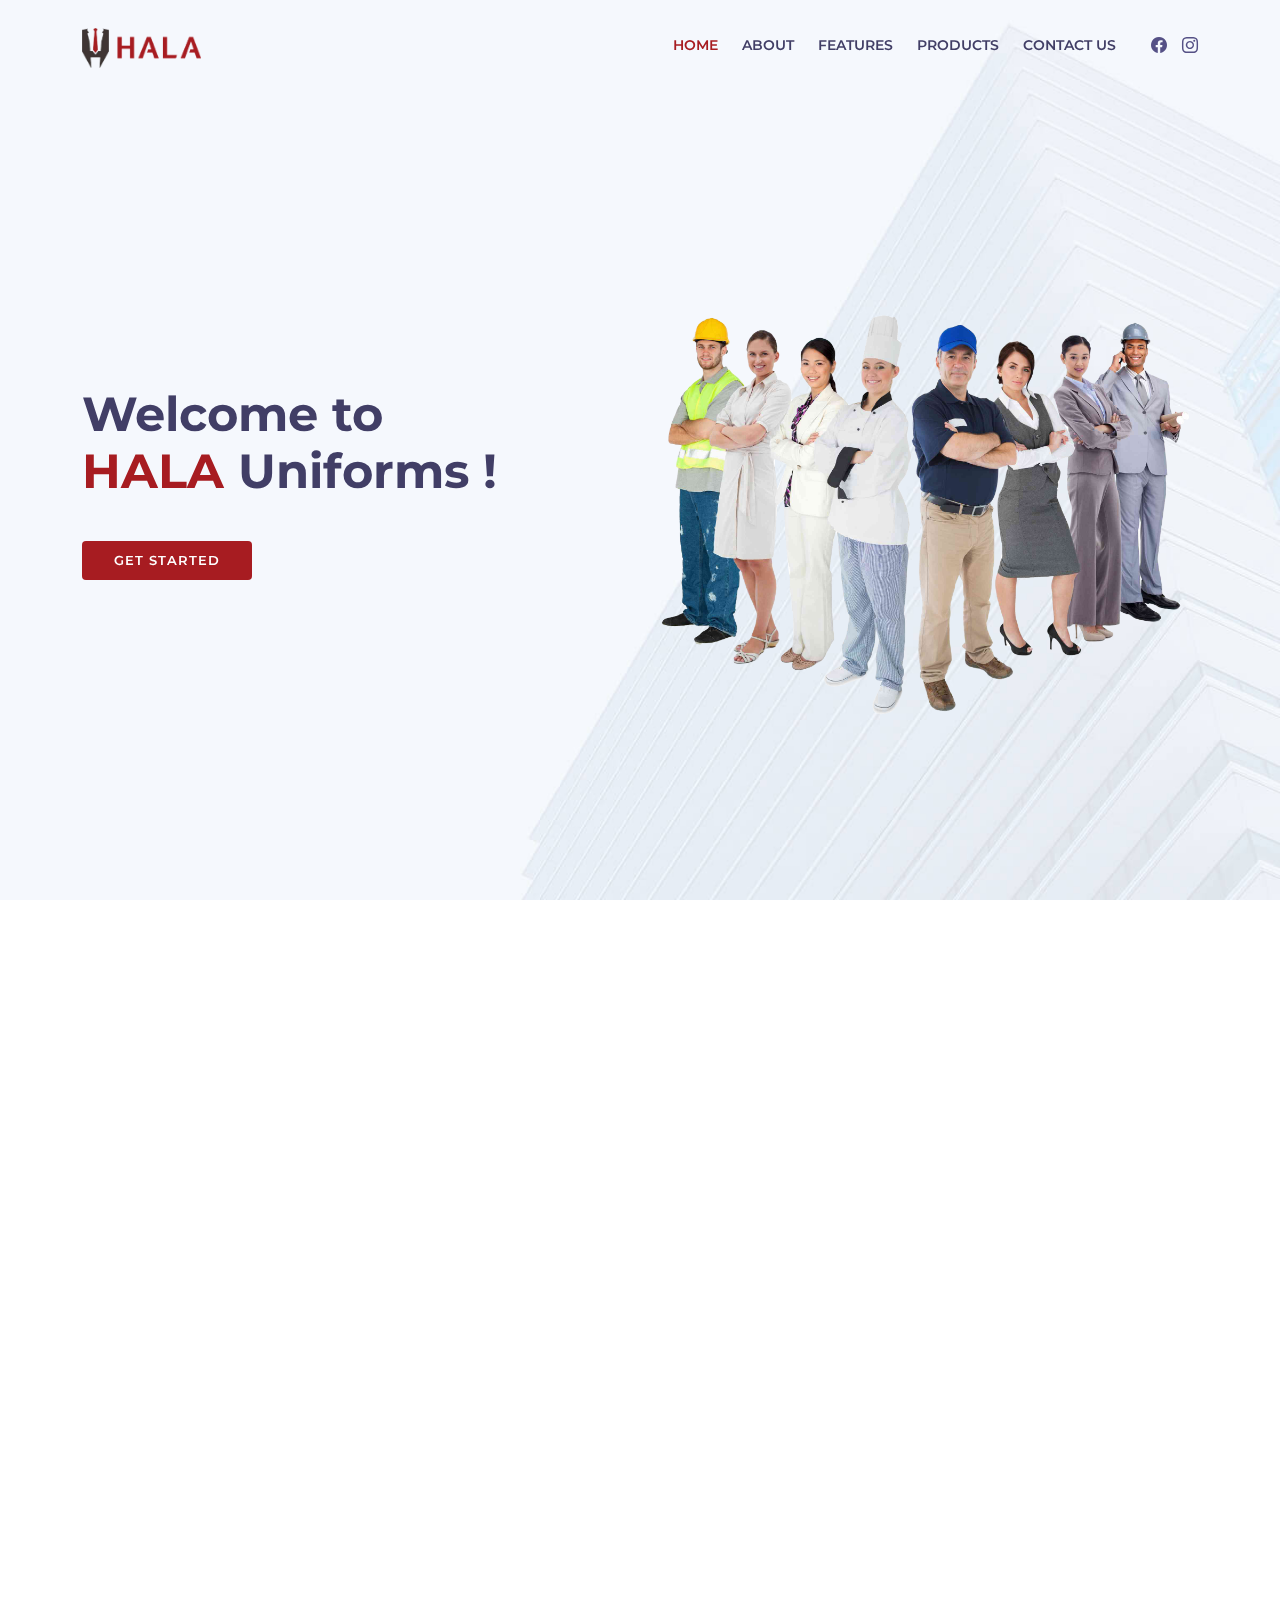
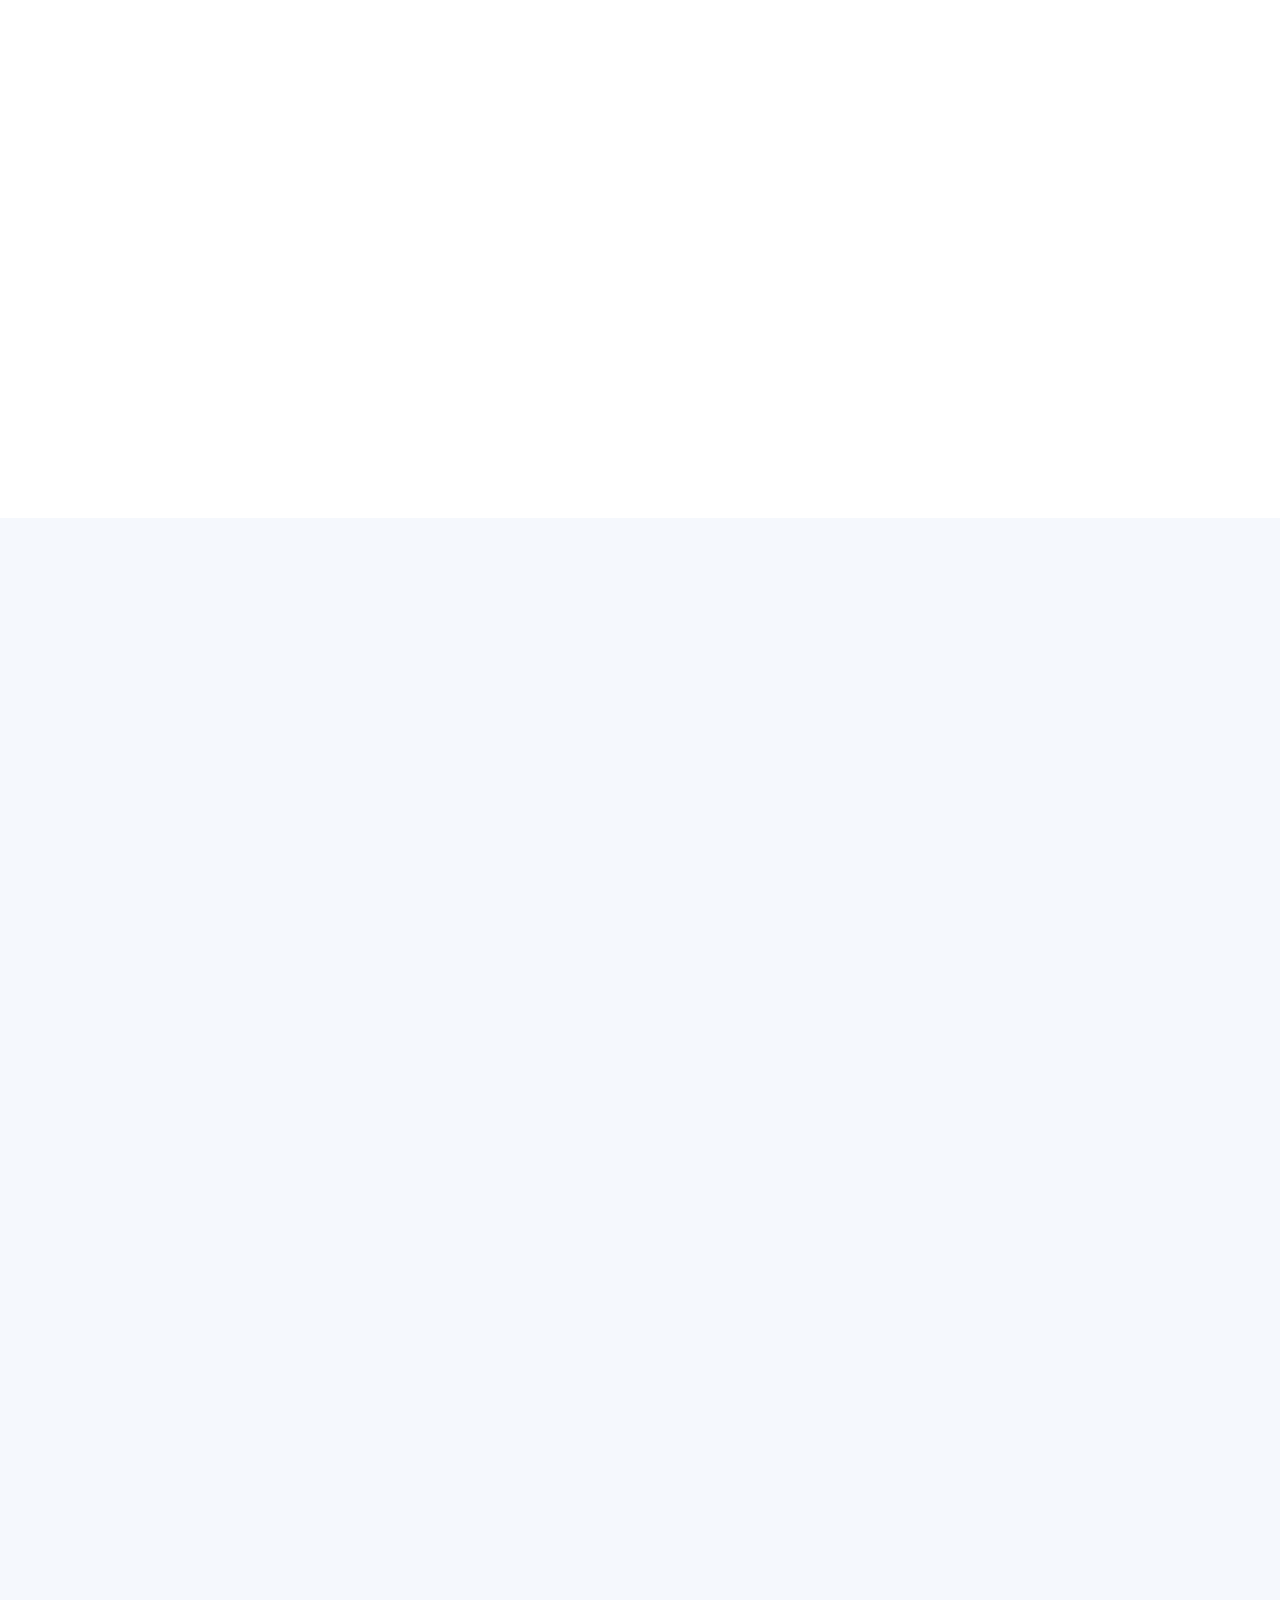
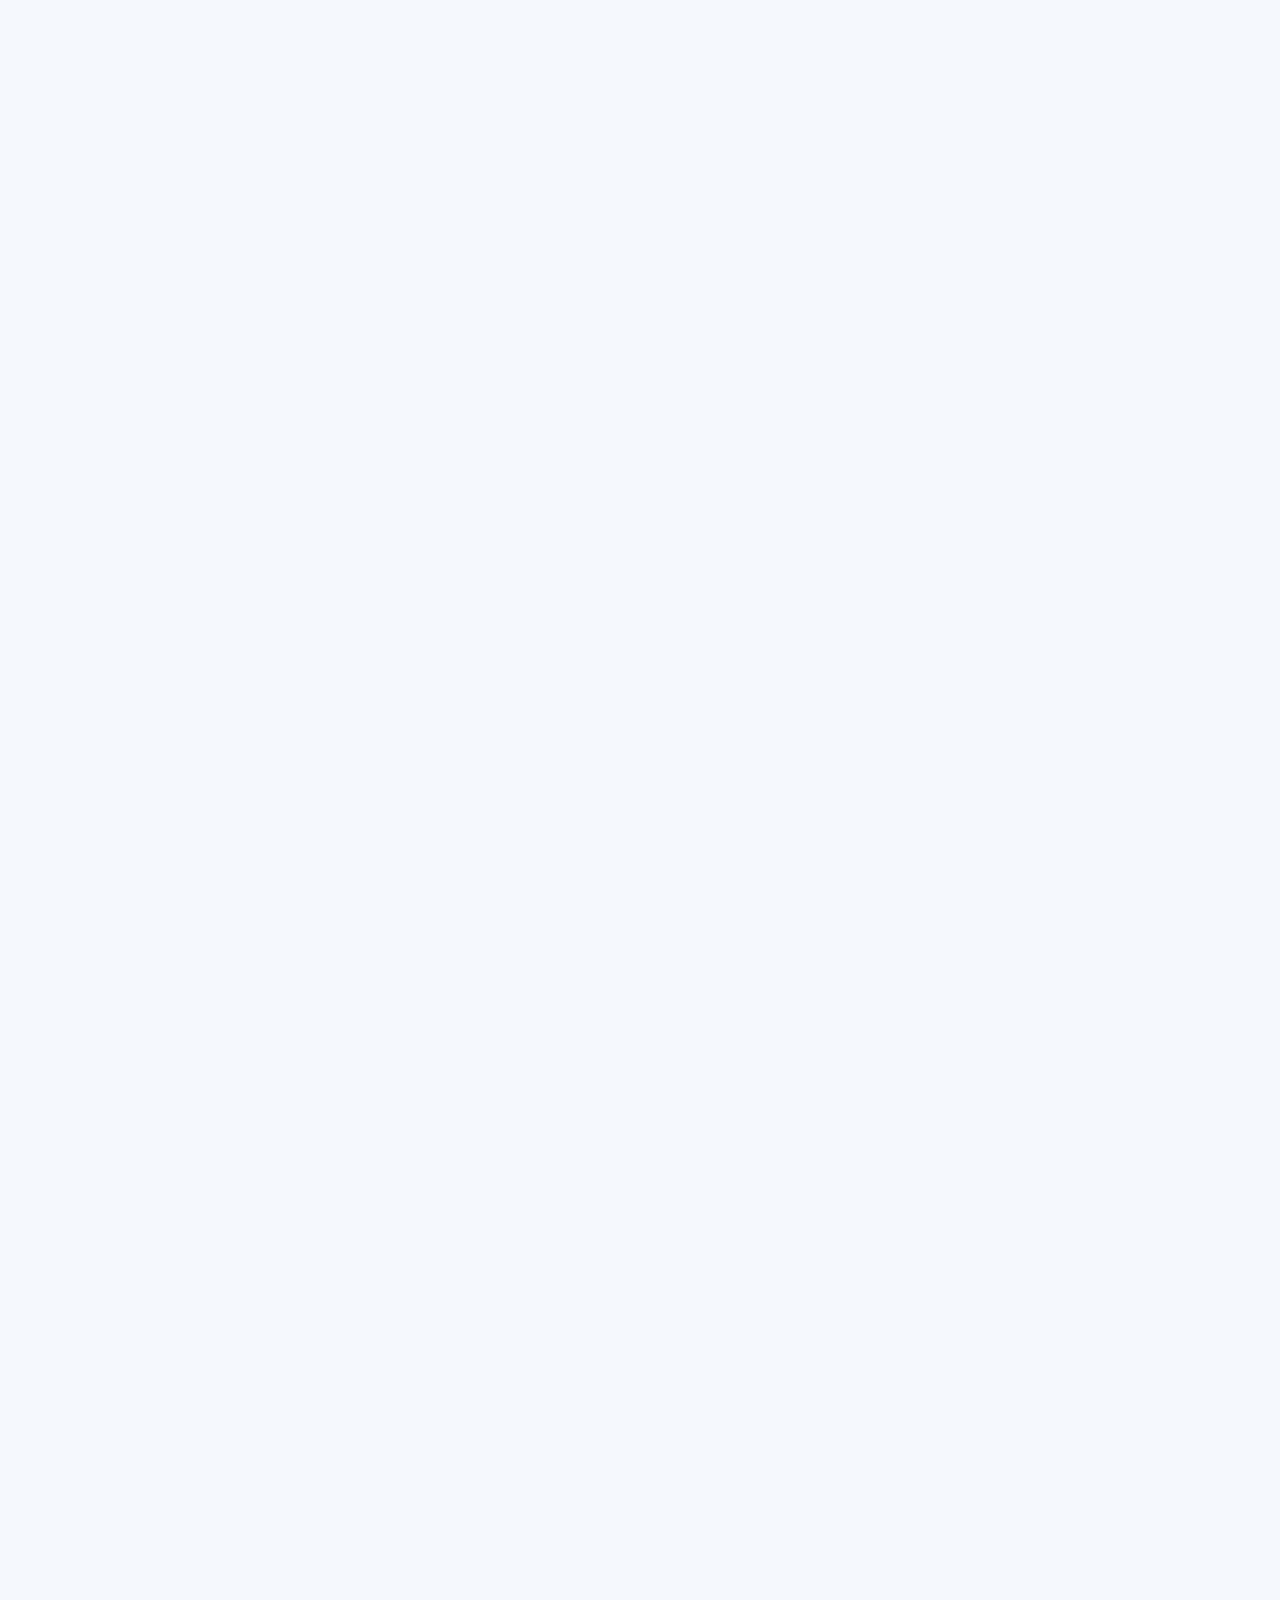
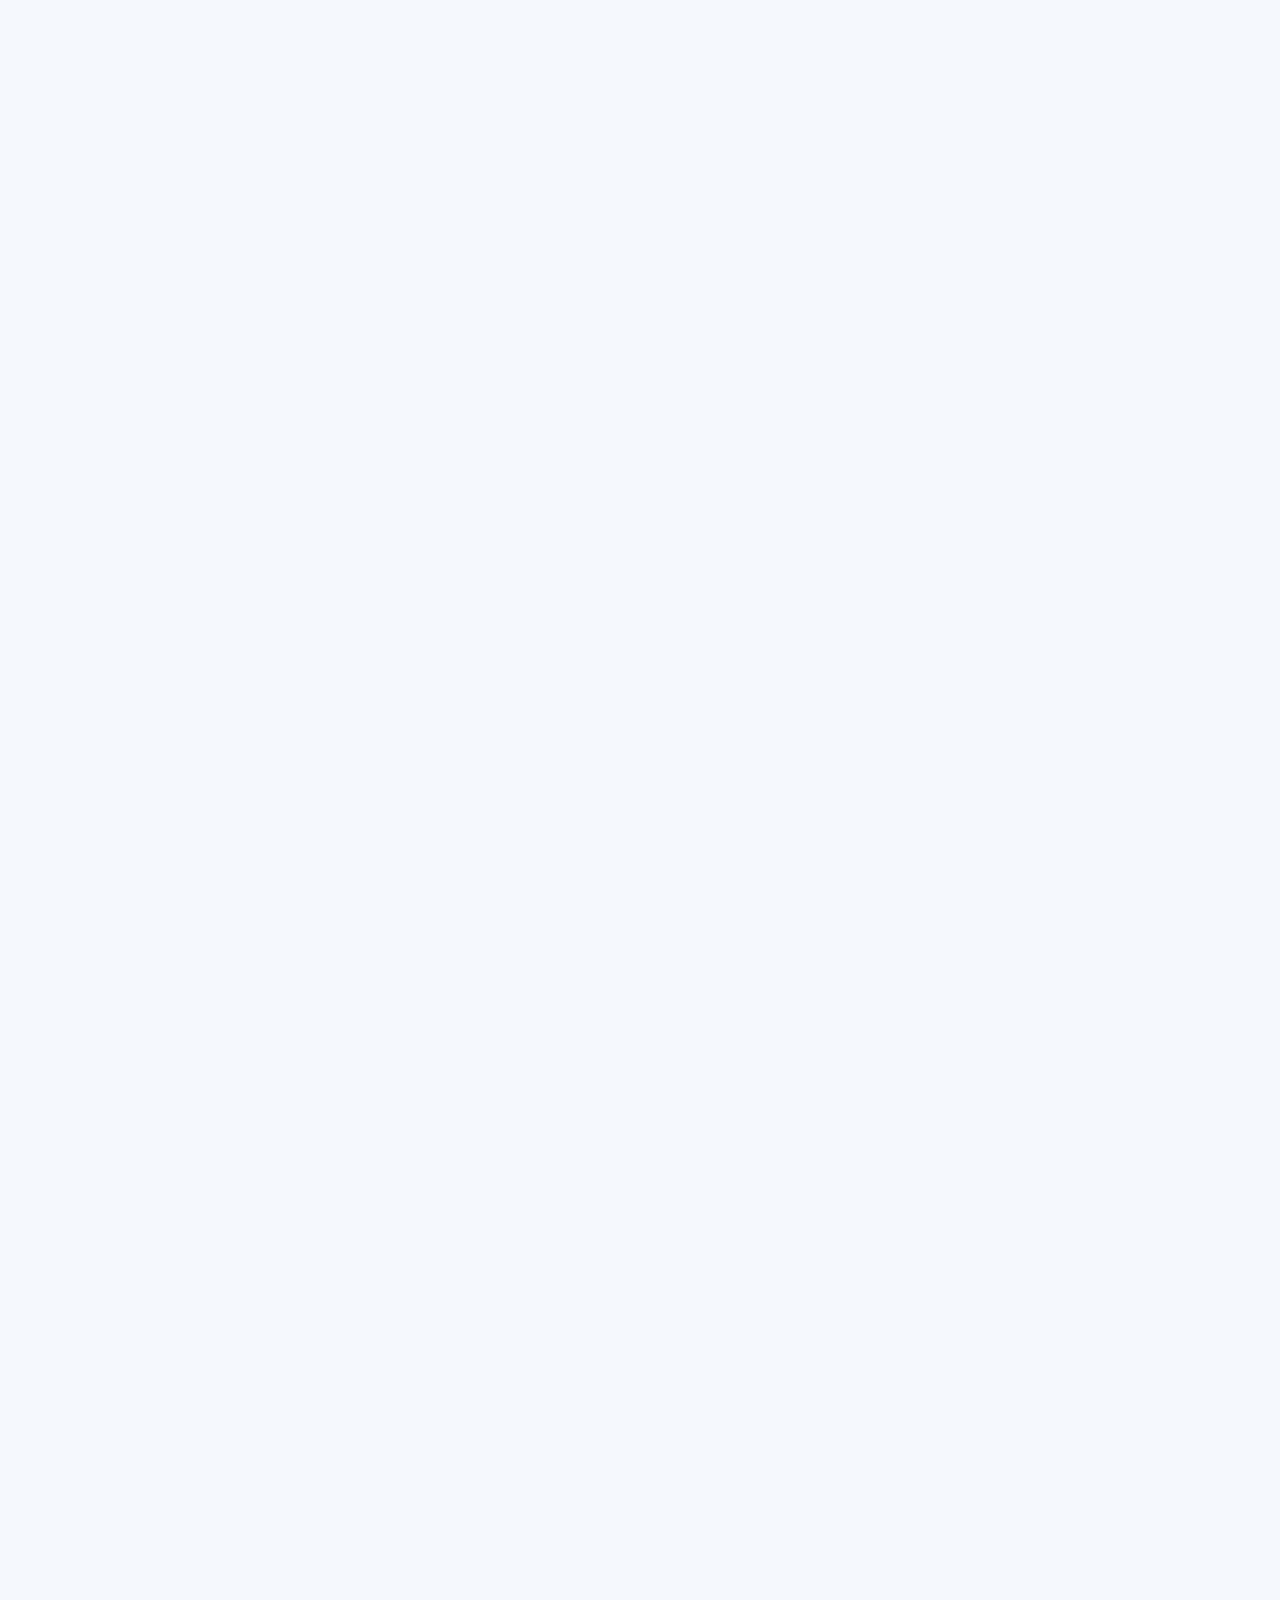
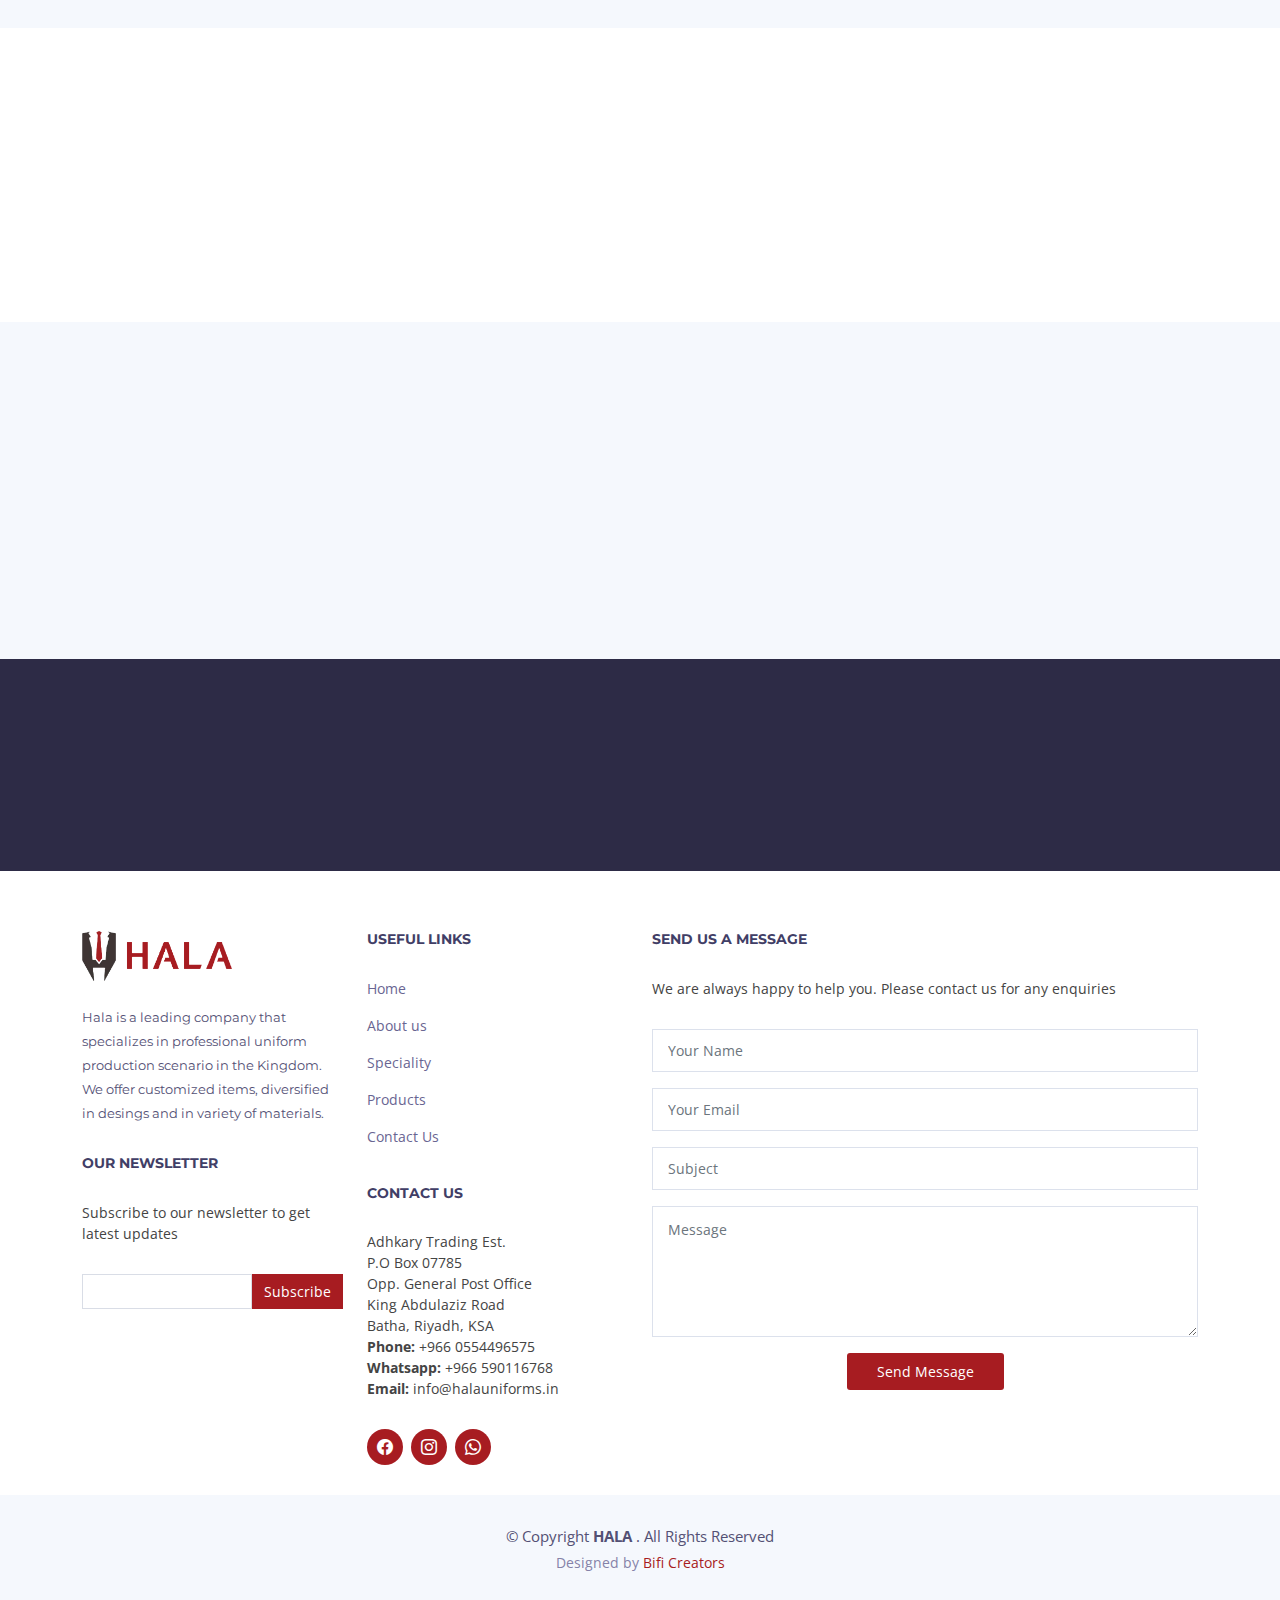
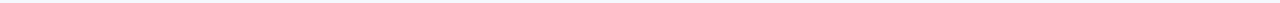
==== commit 02150b3a: "update 2" ====
--- a/index.html
+++ b/index.html
@@ -38,7 +38,7 @@
     <div class="container d-flex align-items-center">
 
 
- 
+
       <a href="/" class="logo me-auto"><img src="assets/img/logo.png" alt="" class="img-fluid"></a>
 
       <nav id="navbar" class="navbar order-last order-lg-0">
@@ -179,7 +179,422 @@
 
       </div>
     </section><!-- End Services Section -->
-
+    <!-- ======= Portfolio Section ======= -->
+    <section id="portfolio" class="portfolio section-bg">
+      <div class="container" data-aos="fade-up">
+
+        <header class="section-header">
+          <h3 class="section-title">Our Portfolio</h3>
+        </header>
+
+        <div class="row" data-aos="fade-up" data-aos-delay="100">
+          <div class="col-lg-12">
+            <ul id="portfolio-flters">
+              <li data-filter="*" class="filter-active">All</li>
+              <li data-filter=".filter-hotel">Hotel</li>
+              <li data-filter=".filter-hospital">Hospital</li>
+              <li data-filter=".filter-school">School</li>
+              <li data-filter=".filter-secuirity">Secuirity</li>
+              <li data-filter=".filter-corporate">Corporate</li>
+              <li data-filter=".filter-others">Others</li>
+
+
+
+            </ul>
+          </div>
+        </div>
+
+        <div class="row portfolio-container" data-aos="fade-up" data-aos-delay="200">
+
+
+
+          <!-- Hospital Unifroms Start  -->
+
+
+          <div class="col-lg-4 col-md-6 portfolio-item filter-hospital">
+            <div class="card">
+              <div class="card-header">
+                <img src="assets/img/lab-coat.jpeg" class="img-fluid" alt="">
+
+              </div>
+              <div class="card-block">
+                <h4 class="card-title  pt-4">
+                  Lab Coat
+                </h4>
+
+              </div>
+            </div>
+          </div>
+
+          <div class="col-lg-4 col-md-6 portfolio-item filter-hospital">
+            <div class="card">
+              <div class="card-header">
+                <img src="assets/img/scrub suit.jpg" class="img-fluid" alt="">
+
+              </div>
+              <div class="card-block">
+                <h4 class="card-title  pt-4">
+                  Scrub Suit
+                </h4>
+
+              </div>
+            </div>
+          </div>
+
+          <div class="col-lg-4 col-md-6 portfolio-item filter-hospital">
+            <div class="card">
+              <div class="card-header">
+                <img src="assets/img/gloves.jpg" class="img-fluid" alt="">
+
+              </div>
+              <div class="card-block">
+                <h4 class="card-title  pt-4">
+                  Gloves
+                </h4>
+
+              </div>
+            </div>
+          </div>
+
+
+          <!-- Hotel Uniforms Start -->
+
+          <div class="col-lg-4 col-md-6 portfolio-item filter-hotel">
+            <div class="card">
+              <div class="card-header">
+                <img src="assets/img/scvb.png" class="img-fluid" alt="">
+
+              </div>
+              <div class="card-block">
+                <h4 class="card-title  pt-4">
+                  Chef Uniforms
+                </h4>
+
+              </div>
+            </div>
+          </div>
+
+          <div class="col-lg-4 col-md-6 portfolio-item filter-hotel">
+            <div class="card">
+              <div class="card-header">
+                <img style="" src="assets/img/apron.jpg" class="img-fluid" alt="">
+
+              </div>
+              <div class="card-block">
+                <h4 class="card-title  pt-4">
+                  Aprons
+                </h4>
+
+              </div>
+            </div>
+          </div>
+
+          <div class="col-lg-4 col-md-6 portfolio-item filter-hotel">
+            <div class="card">
+              <div class="card-header">
+                <img src="assets/img/cap2.jpg" class="img-fluid" alt="">
+              </div>
+              <div class="card-block">
+                <h4 class="card-title  pt-4">
+                  Chef Caps
+                </h4>
+
+              </div>
+            </div>
+          </div>
+
+          <div class="col-lg-4 col-md-6 portfolio-item filter-hotel">
+            <div class="card">
+              <div class="card-header">
+                <img style="" src="assets/img/waiter.jpg" class="img-fluid" alt="">
+
+              </div>
+              <div class="card-block">
+                <h4 class="card-title  pt-4">
+                  Waiter Uniforms
+                </h4>
+
+              </div>
+            </div>
+          </div>
+
+
+          <div class="col-lg-4 col-md-6 portfolio-item filter-hotel">
+            <div class="card">
+              <div class="card-header">
+                <img style="" src="assets/img/coock shirt.jpg" class="img-fluid" alt="">
+
+              </div>
+              <div class="card-block">
+                <h4 class="card-title  pt-4">
+                  Cook Shirt
+                </h4>
+
+              </div>
+            </div>
+          </div>
+
+          <div class="col-lg-4 col-md-6 portfolio-item filter-hotel">
+            <div class="card">
+              <div class="card-header">
+                <img style="" src="assets/img/bows.jpeg" class="img-fluid" alt="">
+
+              </div>
+              <div class="card-block">
+                <h4 class="card-title  pt-4">
+                  Bows
+                </h4>
+
+              </div>
+            </div>
+          </div>
+
+
+
+          <!-- School Uniforms  -->
+
+          <div class="col-lg-4 col-md-6 portfolio-item filter-school">
+            <div class="card">
+              <div class="card-header">
+                <img src="assets/img/uniform.jpg" class="img-fluid" alt="">
+
+              </div>
+              <div class="card-block">
+                <h4 class="card-title  pt-4">
+                  School Uniforms
+                </h4>
+
+              </div>
+            </div>
+          </div>
+
+          <div class="col-lg-4 col-md-6 portfolio-item filter-school">
+            <div class="card">
+              <div class="card-header">
+                <img src="assets/img/shoes.jpeg" class="img-fluid" alt="">
+
+              </div>
+              <div class="card-block">
+                <h4 class="card-title  pt-4">
+                  Shoes
+                </h4>
+
+              </div>
+            </div>
+          </div>
+
+
+          <!-- Secuirity Uniforms -->
+
+
+
+          <div class="col-lg-4 col-md-6 portfolio-item filter-secuirity">
+            <div class="card">
+              <div class="card-header">
+                <img src="assets/img/secuirity.png" class="img-fluid" alt="">
+
+              </div>
+              <div class="card-block">
+                <h4 class="card-title  pt-4">
+                  Double Pocket Shirt with Flaps
+                </h4>
+
+              </div>
+            </div>
+          </div>
+
+          <div class="col-lg-4 col-md-6 portfolio-item filter-secuirity">
+            <div class="card">
+              <div class="card-header">
+                <img src="assets/img/cargo.jpg" class="img-fluid" alt="">
+
+              </div>
+              <div class="card-block">
+                <h4 class="card-title  pt-4">
+                  Cargo Trousers
+                </h4>
+
+              </div>
+            </div>
+          </div>
+
+          <div class="col-lg-4 col-md-6 portfolio-item filter-secuirity">
+            <div class="card">
+              <div class="card-header">
+                <img style="" src="assets/img/khaki.jpeg" class="img-fluid" alt="">
+
+              </div>
+              <div class="card-block">
+                <h4 class="card-title  pt-4">
+                  Khaki
+                </h4>
+
+              </div>
+            </div>
+          </div>
+
+          <!-- Corporate Unfiorms Starts  -->
+
+          <div class="col-lg-4 col-md-6 portfolio-item filter-corporate">
+            <div class="card">
+              <div class="card-header">
+                <img style="" src="assets/img/corp.jpg" class="img-fluid" alt="">
+
+              </div>
+              <div class="card-block">
+                <h4 class="card-title  pt-4">
+                  Corporate Uniforms
+                </h4>
+
+              </div>
+            </div>
+          </div>
+
+          <div class="col-lg-4 col-md-6 portfolio-item filter-corporate">
+            <div class="card">
+              <div class="card-header">
+                <img style="" src="assets/img/trouser.jpg" class="img-fluid" alt="">
+
+              </div>
+              <div class="card-block">
+                <h4 class="card-title  pt-4">
+                  Trousers
+                </h4>
+
+              </div>
+            </div>
+          </div>
+
+          <div class="col-lg-4 col-md-6 portfolio-item filter-corporate">
+            <div class="card">
+              <div class="card-header">
+                <img style="" src="assets/img/ties.jpg" class="img-fluid" alt="">
+
+              </div>
+              <div class="card-block">
+                <h4 class="card-title  pt-4">
+                  Ties
+                </h4>
+
+              </div>
+            </div>
+          </div>
+
+          <!-- Workers Uniforms -->
+
+          <div class="col-lg-4 col-md-6 portfolio-item filter-workers">
+            <div class="card">
+              <div class="card-header">
+                <img style="" src="assets/img/coverall.jpeg" class="img-fluid" alt="">
+
+              </div>
+              <div class="card-block">
+                <h4 class="card-title  pt-4">
+                  Coverall
+                </h4>
+
+              </div>
+            </div>
+          </div>
+
+
+
+          <div class="col-lg-4 col-md-6 portfolio-item filter-workers">
+            <div class="card">
+              <div class="card-header">
+                <img style="" src="assets/img/worker.jpg" class="img-fluid" alt="">
+
+              </div>
+              <div class="card-block">
+                <h4 class="card-title  pt-4">
+                  Workers Uniforms
+                </h4>
+
+              </div>
+            </div>
+          </div>
+
+          <!-- Others  -->
+          <div class="col-lg-4 col-md-6 portfolio-item filter-others">
+            <div class="card">
+              <div class="card-header">
+                <img style="" src="assets/img/ties.jpg" class="img-fluid" alt="">
+
+              </div>
+              <div class="card-block">
+                <h4 class="card-title  pt-4">
+                  Ties
+                </h4>
+
+              </div>
+            </div>
+          </div>
+
+          <div class="col-lg-4 col-md-6 portfolio-item filter-others">
+            <div class="card">
+              <div class="card-header">
+                <img style="" src="assets/img/bows.jpeg" class="img-fluid" alt="">
+
+              </div>
+              <div class="card-block">
+                <h4 class="card-title  pt-4">
+                  Bows
+                </h4>
+
+              </div>
+            </div>
+          </div>
+
+          <div class="col-lg-4 col-md-6 portfolio-item filter-others">
+            <div class="card">
+              <div class="card-header">
+                <img style="" src="assets/img/towels.jpg" class="img-fluid" alt="">
+
+              </div>
+              <div class="card-block">
+                <h4 class="card-title  pt-4">
+                  Towels
+                </h4>
+
+              </div>
+            </div>
+          </div>
+
+          <div class="col-lg-4 col-md-6 portfolio-item filter-others">
+            <div class="card">
+              <div class="card-header">
+                <img style="" src="assets/img/gloves.jpg" class="img-fluid" alt="">
+
+              </div>
+              <div class="card-block">
+                <h4 class="card-title  pt-4">
+                  Gloves
+                </h4>
+
+              </div>
+            </div>
+          </div>
+
+          <div class="col-lg-4 col-md-6 portfolio-item filter-others">
+            <div class="card">
+              <div class="card-header">
+                <img style="" src="assets/img/shirt_packing.jpg" class="img-fluid" alt="">
+
+              </div>
+              <div class="card-block">
+                <h4 class="card-title  pt-4">
+                  Shirts Packaging
+                </h4>
+
+              </div>
+            </div>
+          </div>
+
+
+        </div>
+
+      </div>
+    </section><!-- End Portfolio Section -->
     <!-- ======= Counter Section ======= -->
     <section id="counter" class="counter">
 
@@ -208,22 +623,7 @@
       </div>
     </section><!-- End Why Us Section -->
 
-    <!-- ======= Call To Action Section ======= -->
-    <section id="call-to-action" class="call-to-action">
-      <div class="container" data-aos="zoom-out">
-        <div class="row">
-          <div class="col-lg-9 text-center text-lg-start">
-            <h3 class="cta-title">Get a Quote</h3>
-            <p class="cta-text">Our sales executive is very happy to help you. They will help you to choose the best
-              uniform fit for you. You can request quotes for uniforms that you have choosen</p>
-          </div>
-          <div class="col-lg-3 cta-btn-container text-center">
-            <a class="cta-btn align-middle" href="https://wa.me/966590116768">Get a Quote</a>
-          </div>
-        </div>
-
-      </div>
-    </section><!--  End Call To Action Section -->
+   
 
 
     <!-- Clients Section  -->
@@ -252,8 +652,25 @@
     </section>
     <!-- End Clients Section -->
 
+     <!-- ======= Call To Action Section ======= -->
+     <section id="call-to-action" class="call-to-action">
+      <div class="container" data-aos="zoom-out">
+        <div class="row">
+          <div class="col-lg-9 text-center text-lg-start">
+            <h3 class="cta-title">Get a Quote</h3>
+            <p class="cta-text">Our sales executive is very happy to help you. They will help you to choose the best
+              uniform fit for you. You can request quotes for uniforms that you have choosen</p>
+          </div>
+          <div class="col-lg-3 cta-btn-container text-center">
+            <a class="cta-btn align-middle" href="https://wa.me/966590116768">Get a Quote</a>
+          </div>
+        </div>
+
+      </div>
+    </section><!--  End Call To Action Section -->
+
     <!-- ======= Pricing Section ======= -->
-    <section id="products" class="products section-bg wow fadeInUp">
+    <!-- <section id="products" class="products section-bg wow fadeInUp">
 
       <div class="container" data-aos="fade-up">
 
@@ -262,11 +679,13 @@
           <p>We provide quality goods and service for our customers</p>
         </header>
 
+
+
         <div class="row flex-items-xs-middle flex-items-xs-center">
 
-          <!-- Product List -->
-
-          <div class="col-xs-12 col-lg-4" data-aos="fade-up" data-aos-delay="100">
+        
+
+          <div class="col-lg-4 col-md-6 portfolio-item filter-hotel">
             <div class="card">
               <div class="card-header">
                 <img src="assets/img/scvb.png" class="img-fluid" alt="">
@@ -282,7 +701,7 @@
           </div>
 
 
-          <div class="col-xs-12 col-lg-4" data-aos="fade-up" data-aos-delay="100">
+          <div class="col-lg-4 col-md-6 portfolio-item filter-hotel">
             <div class="card">
               <div class="card-header">
                 <img style="" src="assets/img/waiter.jpg" class="img-fluid" alt="">
@@ -299,7 +718,7 @@
 
 
 
-          <div class="col-xs-12 col-lg-4" data-aos="fade-up" data-aos-delay="100">
+          <div class="col-lg-4 col-md-6 portfolio-item filter-hotel">
             <div class="card">
               <div class="card-header">
                 <img style="" src="assets/img/hospital.jpg" class="img-fluid" alt="">
@@ -316,7 +735,7 @@
 
 
 
-          <div class="col-xs-12 col-lg-4" data-aos="fade-up" data-aos-delay="100">
+          <div class="col-lg-4 col-md-6 portfolio-item filter-hotel">
             <div class="card">
               <div class="card-header">
                 <img style="" src="assets/img/suits.jpg" class="img-fluid" alt="">
@@ -331,7 +750,7 @@
             </div>
           </div>
 
-          <div class="col-xs-12 col-lg-4" data-aos="fade-up" data-aos-delay="100">
+          <div class="col-lg-4 col-md-6 portfolio-item filter-hotel">
             <div class="card">
               <div class="card-header">
                 <img style="" src="assets/img/secuirity.png" class="img-fluid" alt="">
@@ -347,7 +766,7 @@
           </div>
 
 
-          <div class="col-xs-12 col-lg-4" data-aos="fade-up" data-aos-delay="100">
+          <div class="col-lg-4 col-md-6 portfolio-item filter-hotel">
             <div class="card">
               <div class="card-header">
                 <img style="" src="assets/img/corporate.png" class="img-fluid" alt="">
@@ -366,7 +785,7 @@
 
 
 
-          <div class="col-xs-12 col-lg-4" data-aos="fade-up" data-aos-delay="100">
+          <div class="col-lg-4 col-md-6 portfolio-item filter-hotel">
             <div class="card">
               <div class="card-header">
                 <img style="" src="assets/img/coverall.jpeg" class="img-fluid" alt="">
@@ -383,7 +802,7 @@
 
 
 
-          <div class="col-xs-12 col-lg-4" data-aos="fade-up" data-aos-delay="100">
+          <div class="col-lg-4 col-md-6 portfolio-item filter-hotel">
             <div class="card">
               <div class="card-header">
                 <img style="" src="assets/img/worker.jpg" class="img-fluid" alt="">
@@ -400,10 +819,10 @@
 
 
 
-          <div class="col-xs-12 col-lg-4" data-aos="fade-up" data-aos-delay="100">
-            <div class="card">
-              <div class="card-header">
-                <img style="" src="assets/img/uniform.jpg" class="img-fluid" alt="">
+          <div class="col-lg-4 col-md-6 portfolio-item filter-hotel">
+            <div class="card">
+              <div class="card-header">
+                <img src="assets/img/uniform.jpg" class="img-fluid" alt="">
 
               </div>
               <div class="card-block">
@@ -422,7 +841,7 @@
           <a href="products.html" class="mx-auto view-more">View More</a>
         </div>
 
-    </section>
+    </section> -->
     <!-- End Pricing Section -->
 
 
@@ -445,7 +864,8 @@
                   <img height="150" width="150" src="assets/img/logo.png" alt="" class="img-fluid pb-4">
 
                   <p>Hala is a leading company that specializes in professional uniform production
-                    scenario in the Kingdom. We offer customized items, diversified in desings and in variety of materials.</p>
+                    scenario in the Kingdom. We offer customized items, diversified in desings and in variety of
+                    materials.</p>
                 </div>
 
                 <div class="footer-newsletter">
@@ -485,10 +905,13 @@
                 </div>
 
                 <div class="social-links">
-                 
-                  <a target="_blank" href="https://www.facebook.com/profile.php?id=100087630610588" class="facebook"><i class="bi bi-facebook"></i></a>
-                  <a target="_blank" href="https://instagram.com/hala_uniform" class="instagram"><i class="bi bi-instagram"></i></a>
-                  <a target="_blank" href="https://wa.me/966590116768" class="whatsapp"><i class="bi bi-whatsapp"></i></a>
+
+                  <a target="_blank" href="https://www.facebook.com/profile.php?id=100087630610588" class="facebook"><i
+                      class="bi bi-facebook"></i></a>
+                  <a target="_blank" href="https://instagram.com/hala_uniform" class="instagram"><i
+                      class="bi bi-instagram"></i></a>
+                  <a target="_blank" href="https://wa.me/966590116768" class="whatsapp"><i
+                      class="bi bi-whatsapp"></i></a>
                 </div>
 
               </div>
--- a/assets/css/style.css
+++ b/assets/css/style.css
@@ -527,6 +527,7 @@
 /* About Us Section
 --------------------------------*/
 #about {
+  background: #fff;
   padding: 80px 0;
 }
 
@@ -607,6 +608,7 @@
 
 
 #features {
+  background-color: #fff;
   padding: 60px 0 40px 0;
 }
 
@@ -1127,6 +1129,7 @@
 /* Clients Section
 --------------------------------*/
 #clients {
+  background-color: #f5f8fd;
   padding: 60px 0;
 }
 
@@ -1158,6 +1161,11 @@
 
 /* Products Section
 --------------------------------*/
+.blur{
+  -webkit-filter: blur(3px);
+  filter: blur(3px);
+}
+
 #products {
   padding: 80px 0;
 }
@@ -1168,7 +1176,7 @@
   }
 }
 
-#products .card {
+#portfolio .card {
   border: 0;
   /* border-radius: 3%; */
   box-shadow: 0 3px 0px 0 rgba(65, 62, 102, 0.08);
@@ -1179,7 +1187,7 @@
 }
 
 @media (max-width: 991px) {
-  #products .card {
+  #portfolio .card {
     margin-bottom: 50px;
   }
 }
@@ -1195,7 +1203,7 @@
   transition: 0.5s;
 } */
 
-#products .card:hover {
+#portfolio .card:hover {
   transform: scale(1.05);
   box-shadow: 0 20px 35px 0 rgba(0, 0, 0, 0.08);
 }
@@ -1204,41 +1212,41 @@
   width: 100%;
 } */
 
-#products .card .card-header {
+#portfolio .card .card-header {
   background-color: white;
   border-bottom: 0px;
   -moz-text-align-last: center;
   text-align-last: center;
 }
 
-#products .card .card-header img{
+#portfolio .card .card-header img{
   height: 300px;
 }
-#products .card .card-title {
+#portfolio .card .card-title {
   margin-bottom: 16px;
   color: #ffffff;
 }
 
-#products .card .card-block {
+#portfolio .card .card-block {
   padding-top: 0;
   text-align: center;
   background-color: #A71C21;;
 }
 
-#products .card .list-group-item {
+#portfolio .card .list-group-item {
   border: 0px;
   padding: 6px;
   color: #413e66;
   font-weight: 300;
 }
 
-#products .card h3 {
+#portfolio .card h3 {
   font-size: 64px;
   margin-bottom: 0px;
   color: #535074;
 }
 
-#products .card h3 .currency {
+#portfolio .card h3 .currency {
   font-size: 30px;
   position: relative;
   font-weight: 400;
@@ -1246,17 +1254,17 @@
   letter-spacing: 0px;
 }
 
-#products .card h3 .period {
+#portfolio .card h3 .period {
   font-size: 16px;
   color: #6c67a3;
   letter-spacing: 0px;
 }
 
-#products .card .list-group {
+#portfolio .card .list-group {
   margin-bottom: 15px;
 }
 
-#products .card .btn {
+#portfolio .card .btn {
   text-transform: uppercase;
   font-size: 13px;
   font-weight: 500;
@@ -1270,7 +1278,7 @@
   color: #fff;
 }
 
-#products .card .btn:hover {
+#portfolio .card .btn:hover {
   background: #0a98c0;
 }
 
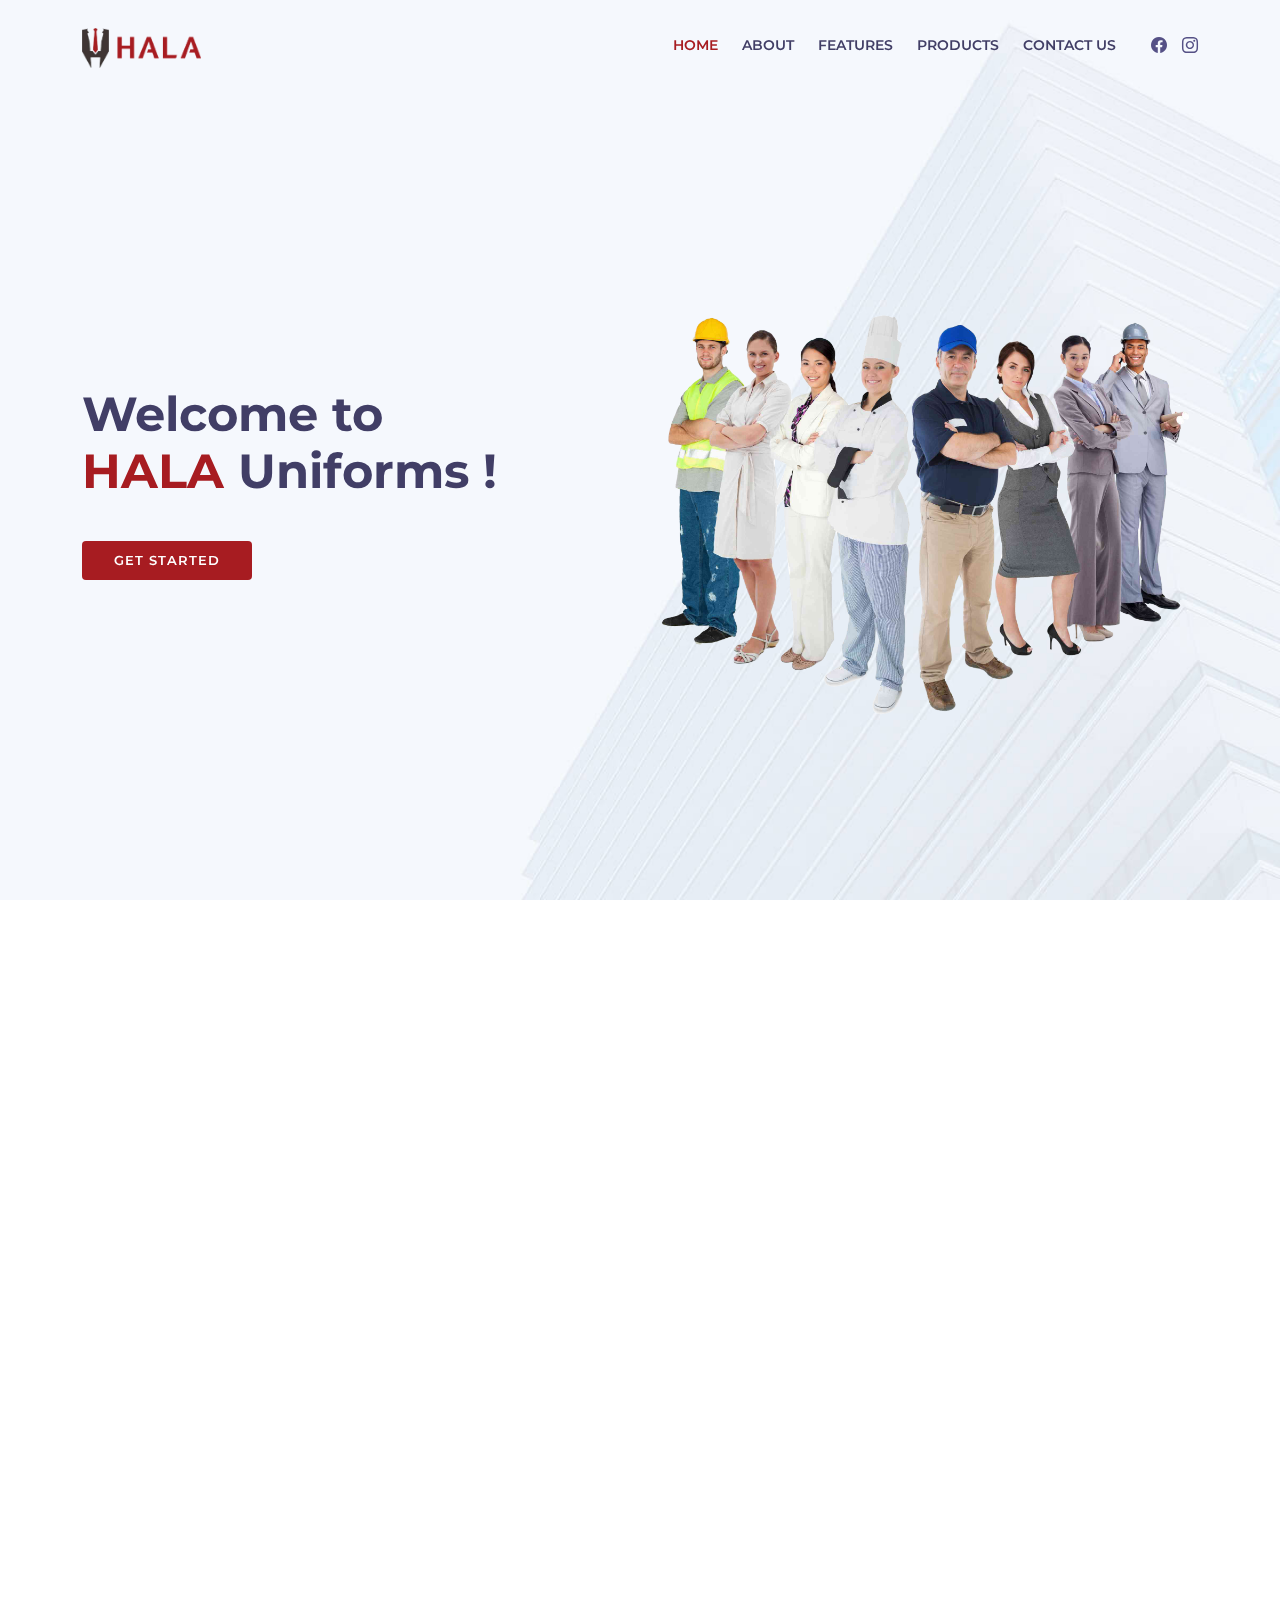
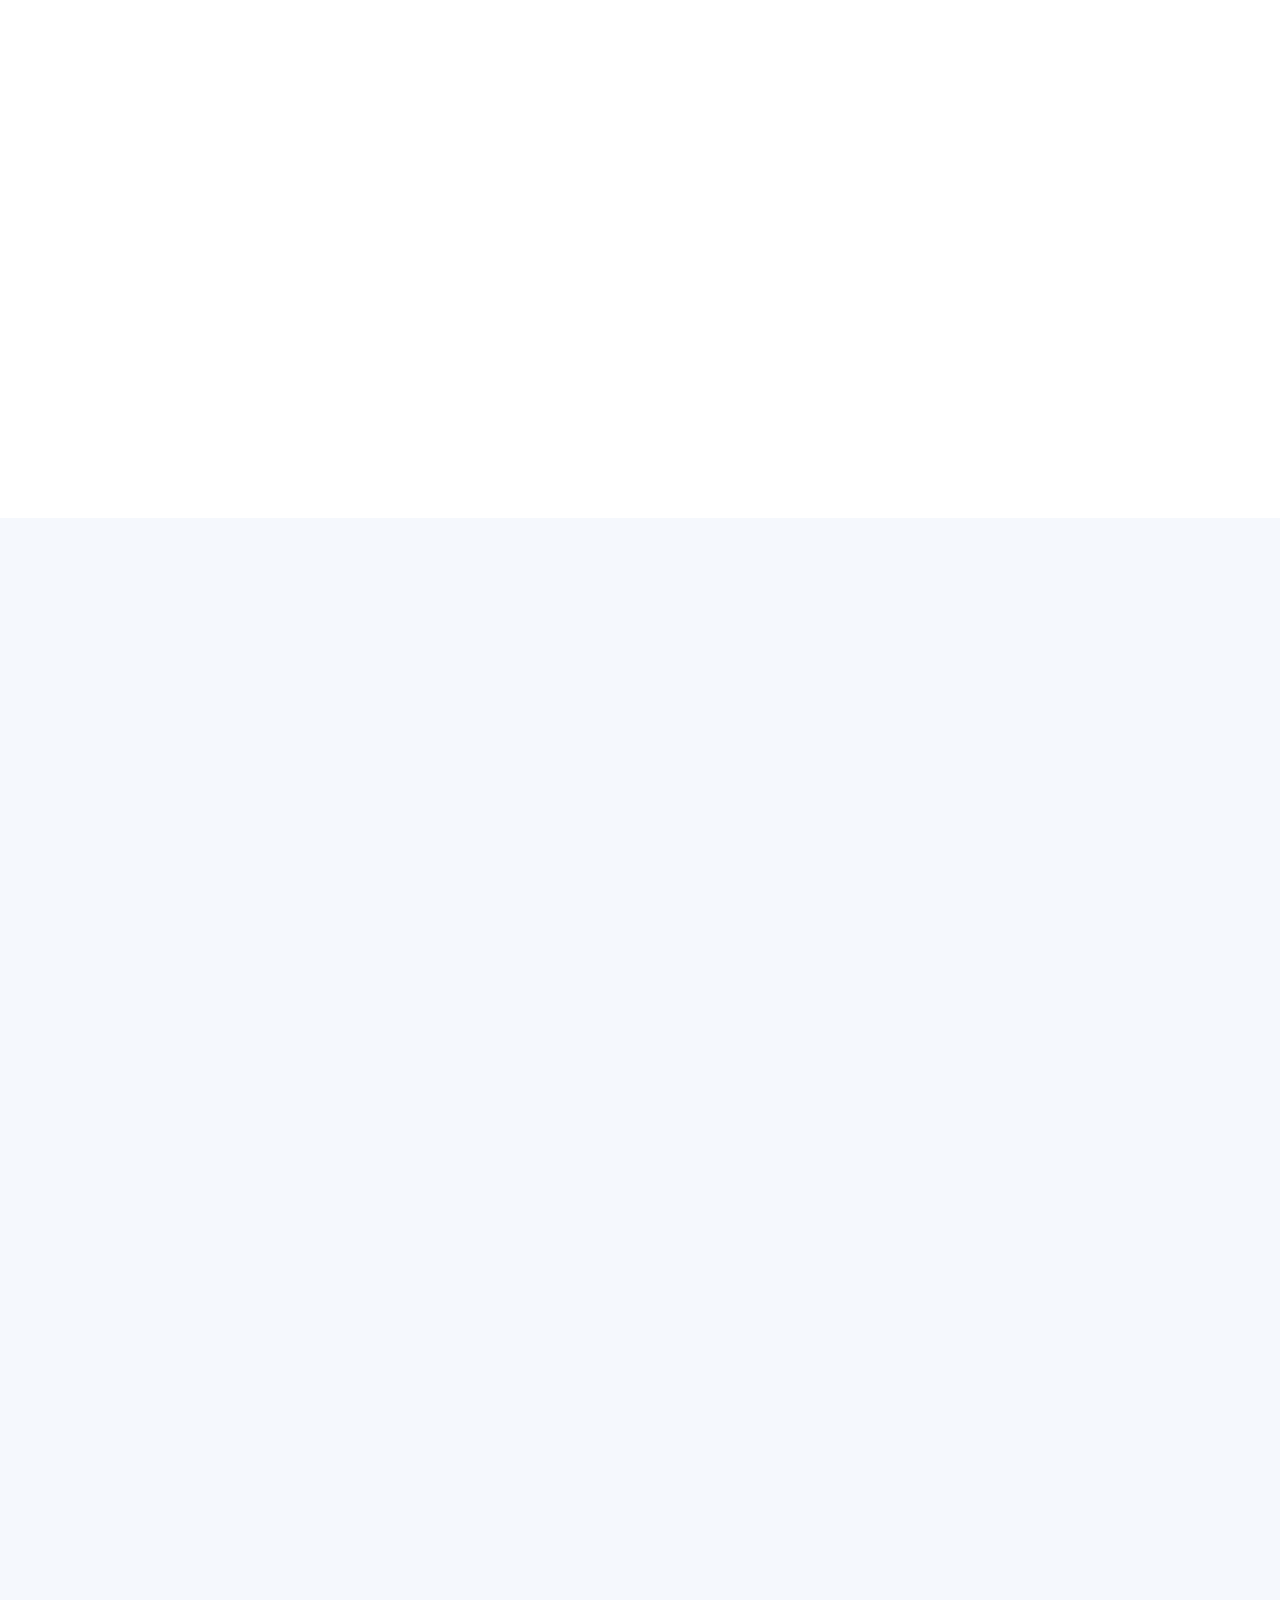
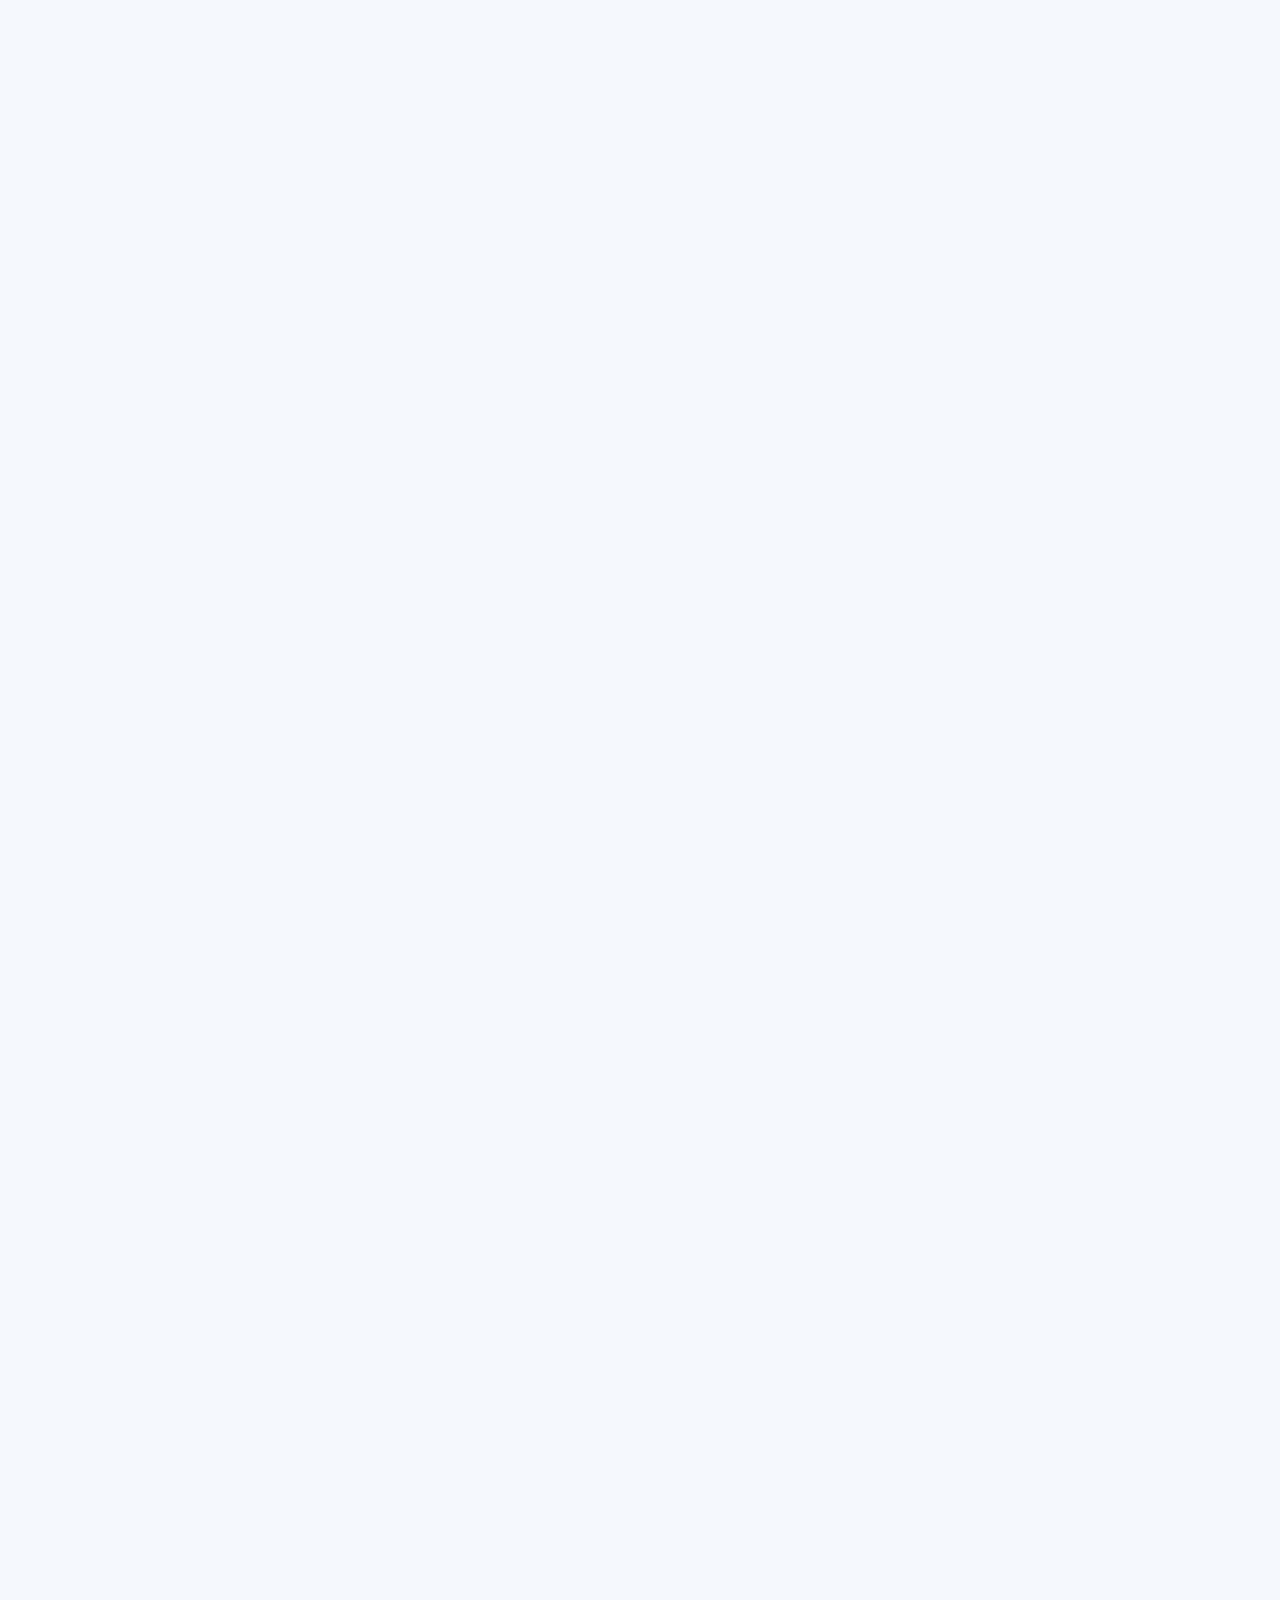
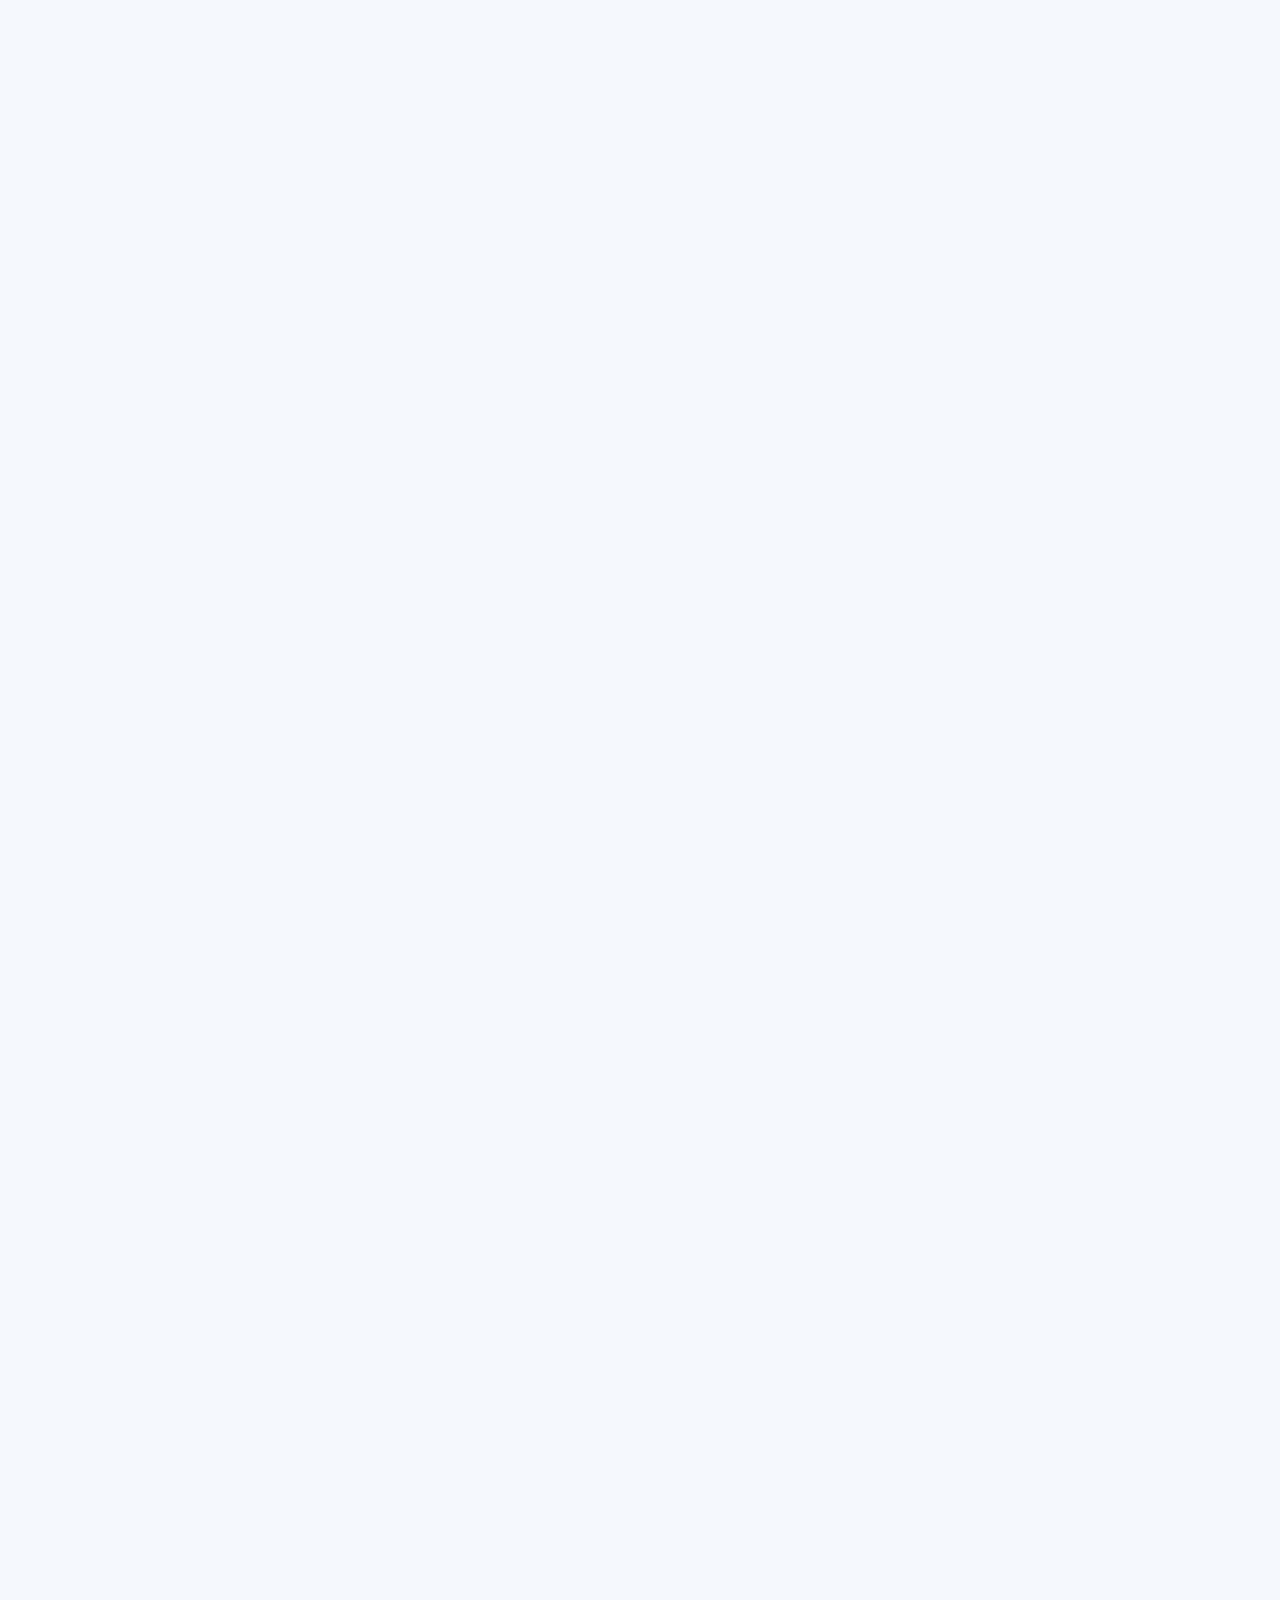
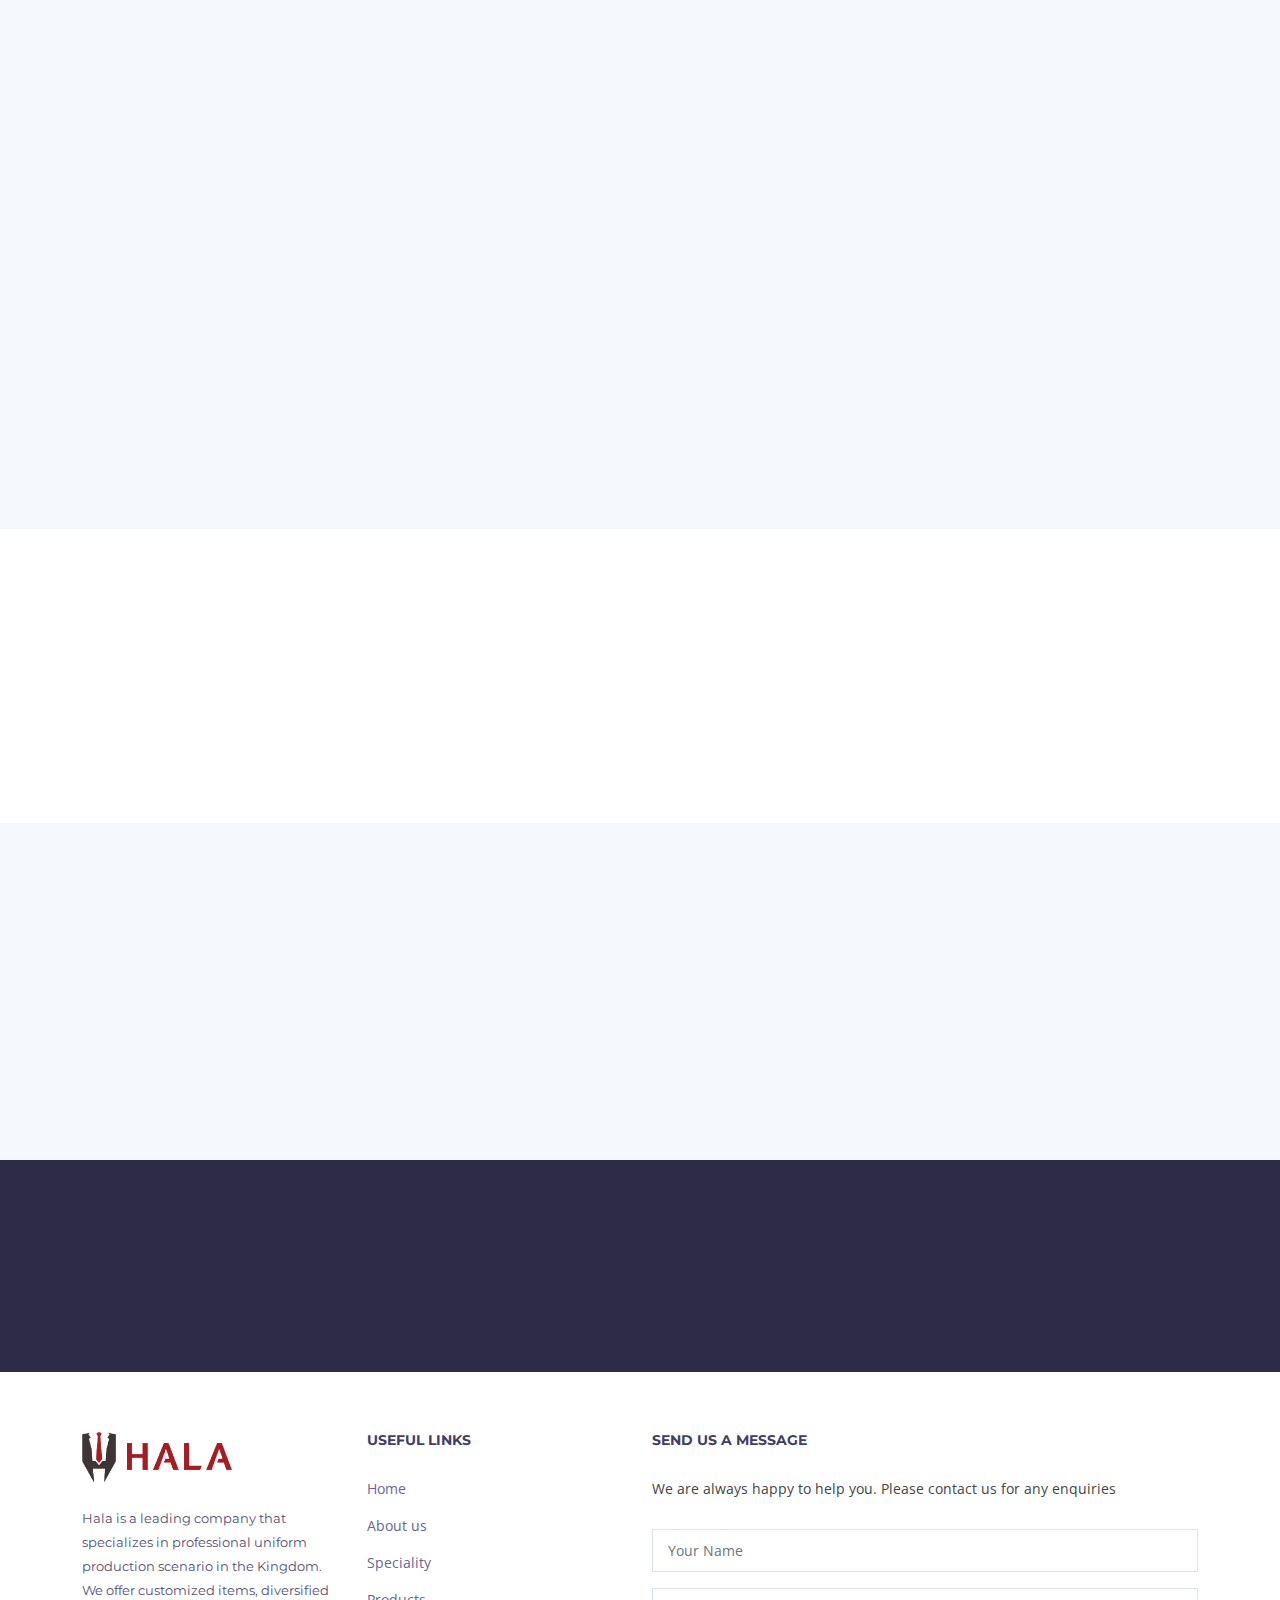
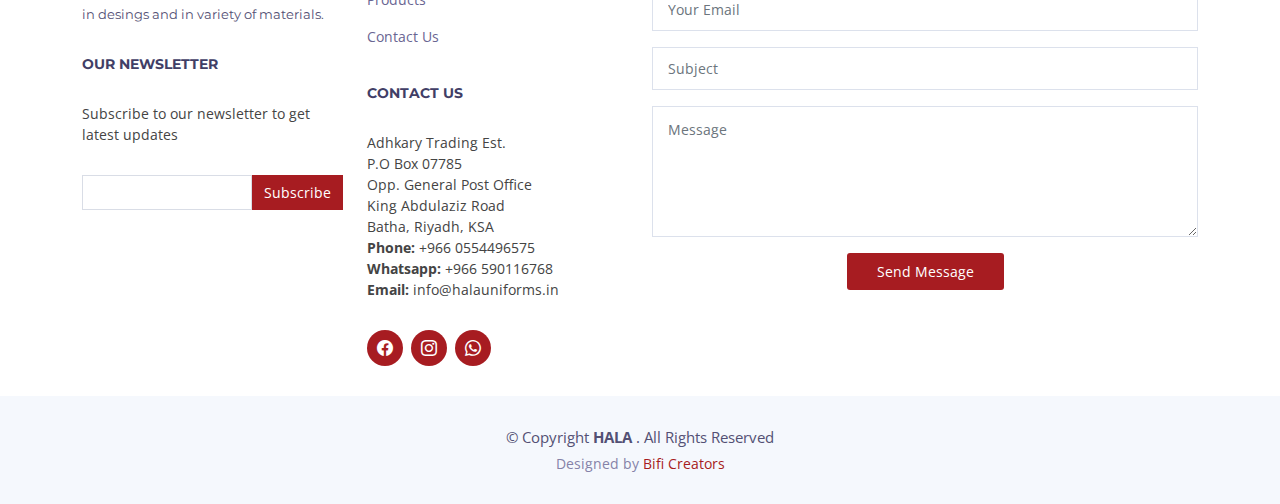
==== commit 9d202799: "products updated" ====
--- a/index.html
+++ b/index.html
@@ -46,7 +46,7 @@
           <li><a class="nav-link scrollto active" href="#hero">Home</a></li>
           <li><a class="nav-link scrollto" href="#about">About</a></li>
           <li><a class="nav-link scrollto" href="#features">Features</a></li>
-          <li><a class="nav-link scrollto " href="#products">Products</a></li>
+          <li><a class="nav-link scrollto " href="#portfolio">Products</a></li>
           <li><a class="nav-link scrollto" href="#footer">Contact Us</a></li>
         </ul>
         <i class="bi bi-list mobile-nav-toggle"></i>
@@ -184,7 +184,7 @@
       <div class="container" data-aos="fade-up">
 
         <header class="section-header">
-          <h3 class="section-title">Our Portfolio</h3>
+          <h3 class="section-title">Our Products</h3>
         </header>
 
         <div class="row" data-aos="fade-up" data-aos-delay="100">
@@ -277,7 +277,7 @@
           <div class="col-lg-4 col-md-6 portfolio-item filter-hotel">
             <div class="card">
               <div class="card-header">
-                <img style="" src="assets/img/apron.jpg" class="img-fluid" alt="">
+                <img  src="assets/img/apron.jpg" class="img-fluid" alt="">
 
               </div>
               <div class="card-block">
@@ -306,7 +306,7 @@
           <div class="col-lg-4 col-md-6 portfolio-item filter-hotel">
             <div class="card">
               <div class="card-header">
-                <img style="" src="assets/img/waiter.jpg" class="img-fluid" alt="">
+                <img  src="assets/img/waiter.jpg" class="img-fluid" alt="">
 
               </div>
               <div class="card-block">
@@ -322,7 +322,7 @@
           <div class="col-lg-4 col-md-6 portfolio-item filter-hotel">
             <div class="card">
               <div class="card-header">
-                <img style="" src="assets/img/coock shirt.jpg" class="img-fluid" alt="">
+                <img  src="assets/img/coock shirt.jpg" class="img-fluid" alt="">
 
               </div>
               <div class="card-block">
@@ -337,14 +337,13 @@
           <div class="col-lg-4 col-md-6 portfolio-item filter-hotel">
             <div class="card">
               <div class="card-header">
-                <img style="" src="assets/img/bows.jpeg" class="img-fluid" alt="">
+                <img  src="assets/img/bows.jpeg" class="img-fluid" alt="">
 
               </div>
               <div class="card-block">
                 <h4 class="card-title  pt-4">
                   Bows
                 </h4>
-
               </div>
             </div>
           </div>
@@ -421,7 +420,7 @@
           <div class="col-lg-4 col-md-6 portfolio-item filter-secuirity">
             <div class="card">
               <div class="card-header">
-                <img style="" src="assets/img/khaki.jpeg" class="img-fluid" alt="">
+                <img  src="assets/img/khaki.jpeg" class="img-fluid" alt="">
 
               </div>
               <div class="card-block">
@@ -438,7 +437,7 @@
           <div class="col-lg-4 col-md-6 portfolio-item filter-corporate">
             <div class="card">
               <div class="card-header">
-                <img style="" src="assets/img/corp.jpg" class="img-fluid" alt="">
+                <img  src="assets/img/corp.jpg" class="img-fluid" alt="">
 
               </div>
               <div class="card-block">
@@ -453,7 +452,22 @@
           <div class="col-lg-4 col-md-6 portfolio-item filter-corporate">
             <div class="card">
               <div class="card-header">
-                <img style="" src="assets/img/trouser.jpg" class="img-fluid" alt="">
+                <img  src="assets/img/suits.jpg" class="img-fluid" alt="">
+
+              </div>
+              <div class="card-block">
+                <h4 class="card-title  pt-4">
+                  Suits & Trousers
+                </h4>
+
+              </div>
+            </div>
+          </div>
+
+          <div class="col-lg-4 col-md-6 portfolio-item filter-corporate">
+            <div class="card">
+              <div class="card-header">
+                <img  src="assets/img/trouser.jpg" class="img-fluid" alt="">
 
               </div>
               <div class="card-block">
@@ -468,7 +482,7 @@
           <div class="col-lg-4 col-md-6 portfolio-item filter-corporate">
             <div class="card">
               <div class="card-header">
-                <img style="" src="assets/img/ties.jpg" class="img-fluid" alt="">
+                <img  src="assets/img/ties.jpg" class="img-fluid" alt="">
 
               </div>
               <div class="card-block">
@@ -485,7 +499,7 @@
           <div class="col-lg-4 col-md-6 portfolio-item filter-workers">
             <div class="card">
               <div class="card-header">
-                <img style="" src="assets/img/coverall.jpeg" class="img-fluid" alt="">
+                <img  src="assets/img/coverall.jpeg" class="img-fluid" alt="">
 
               </div>
               <div class="card-block">
@@ -497,12 +511,10 @@
             </div>
           </div>
 
-
-
           <div class="col-lg-4 col-md-6 portfolio-item filter-workers">
             <div class="card">
               <div class="card-header">
-                <img style="" src="assets/img/worker.jpg" class="img-fluid" alt="">
+                <img  src="assets/img/worker.jpg" class="img-fluid" alt="">
 
               </div>
               <div class="card-block">
@@ -515,15 +527,16 @@
           </div>
 
           <!-- Others  -->
+
           <div class="col-lg-4 col-md-6 portfolio-item filter-others">
             <div class="card">
               <div class="card-header">
-                <img style="" src="assets/img/ties.jpg" class="img-fluid" alt="">
-
-              </div>
-              <div class="card-block">
-                <h4 class="card-title  pt-4">
-                  Ties
+                <img  src="assets/img/polo.jpg" class="img-fluid" alt="">
+
+              </div>
+              <div class="card-block">
+                <h4 class="card-title  pt-4">
+                  Polo Shirts
                 </h4>
 
               </div>
@@ -533,12 +546,12 @@
           <div class="col-lg-4 col-md-6 portfolio-item filter-others">
             <div class="card">
               <div class="card-header">
-                <img style="" src="assets/img/bows.jpeg" class="img-fluid" alt="">
-
-              </div>
-              <div class="card-block">
-                <h4 class="card-title  pt-4">
-                  Bows
+                <img  src="assets/img/t-shirt.jpg" class="img-fluid" alt="">
+
+              </div>
+              <div class="card-block">
+                <h4 class="card-title  pt-4">
+                  T - Shirts
                 </h4>
 
               </div>
@@ -548,7 +561,37 @@
           <div class="col-lg-4 col-md-6 portfolio-item filter-others">
             <div class="card">
               <div class="card-header">
-                <img style="" src="assets/img/towels.jpg" class="img-fluid" alt="">
+                <img  src="assets/img/jeans.jpg" class="img-fluid" alt="">
+
+              </div>
+              <div class="card-block">
+                <h4 class="card-title  pt-4">
+                Jeans
+                </h4>
+
+              </div>
+            </div>
+          </div>
+
+          <div class="col-lg-4 col-md-6 portfolio-item filter-others">
+            <div class="card">
+              <div class="card-header">
+                <img  src="assets/img/vest.jpg" class="img-fluid" alt="">
+
+              </div>
+              <div class="card-block">
+                <h4 class="card-title  pt-4">
+                  Vest Coat
+                </h4>
+
+              </div>
+            </div>
+          </div>
+
+          <div class="col-lg-4 col-md-6 portfolio-item filter-others">
+            <div class="card">
+              <div class="card-header">
+                <img  src="assets/img/towels.jpg" class="img-fluid" alt="">
 
               </div>
               <div class="card-block">
@@ -563,7 +606,7 @@
           <div class="col-lg-4 col-md-6 portfolio-item filter-others">
             <div class="card">
               <div class="card-header">
-                <img style="" src="assets/img/gloves.jpg" class="img-fluid" alt="">
+                <img  src="assets/img/gloves.jpg" class="img-fluid" alt="">
 
               </div>
               <div class="card-block">
@@ -578,7 +621,7 @@
           <div class="col-lg-4 col-md-6 portfolio-item filter-others">
             <div class="card">
               <div class="card-header">
-                <img style="" src="assets/img/shirt_packing.jpg" class="img-fluid" alt="">
+                <img  src="assets/img/shirt_packing.jpg" class="img-fluid" alt="">
 
               </div>
               <div class="card-block">
@@ -704,7 +747,7 @@
           <div class="col-lg-4 col-md-6 portfolio-item filter-hotel">
             <div class="card">
               <div class="card-header">
-                <img style="" src="assets/img/waiter.jpg" class="img-fluid" alt="">
+                <img  src="assets/img/waiter.jpg" class="img-fluid" alt="">
 
               </div>
               <div class="card-block">
@@ -721,7 +764,7 @@
           <div class="col-lg-4 col-md-6 portfolio-item filter-hotel">
             <div class="card">
               <div class="card-header">
-                <img style="" src="assets/img/hospital.jpg" class="img-fluid" alt="">
+                <img  src="assets/img/hospital.jpg" class="img-fluid" alt="">
 
               </div>
               <div class="card-block">
@@ -738,7 +781,7 @@
           <div class="col-lg-4 col-md-6 portfolio-item filter-hotel">
             <div class="card">
               <div class="card-header">
-                <img style="" src="assets/img/suits.jpg" class="img-fluid" alt="">
+                <img  src="assets/img/suits.jpg" class="img-fluid" alt="">
 
               </div>
               <div class="card-block">
@@ -753,7 +796,7 @@
           <div class="col-lg-4 col-md-6 portfolio-item filter-hotel">
             <div class="card">
               <div class="card-header">
-                <img style="" src="assets/img/secuirity.png" class="img-fluid" alt="">
+                <img  src="assets/img/secuirity.png" class="img-fluid" alt="">
 
               </div>
               <div class="card-block">
@@ -769,7 +812,7 @@
           <div class="col-lg-4 col-md-6 portfolio-item filter-hotel">
             <div class="card">
               <div class="card-header">
-                <img style="" src="assets/img/corporate.png" class="img-fluid" alt="">
+                <img  src="assets/img/corporate.png" class="img-fluid" alt="">
 
               </div>
               <div class="card-block">
@@ -788,7 +831,7 @@
           <div class="col-lg-4 col-md-6 portfolio-item filter-hotel">
             <div class="card">
               <div class="card-header">
-                <img style="" src="assets/img/coverall.jpeg" class="img-fluid" alt="">
+                <img  src="assets/img/coverall.jpeg" class="img-fluid" alt="">
 
               </div>
               <div class="card-block">
@@ -805,7 +848,7 @@
           <div class="col-lg-4 col-md-6 portfolio-item filter-hotel">
             <div class="card">
               <div class="card-header">
-                <img style="" src="assets/img/worker.jpg" class="img-fluid" alt="">
+                <img  src="assets/img/worker.jpg" class="img-fluid" alt="">
 
               </div>
               <div class="card-block">
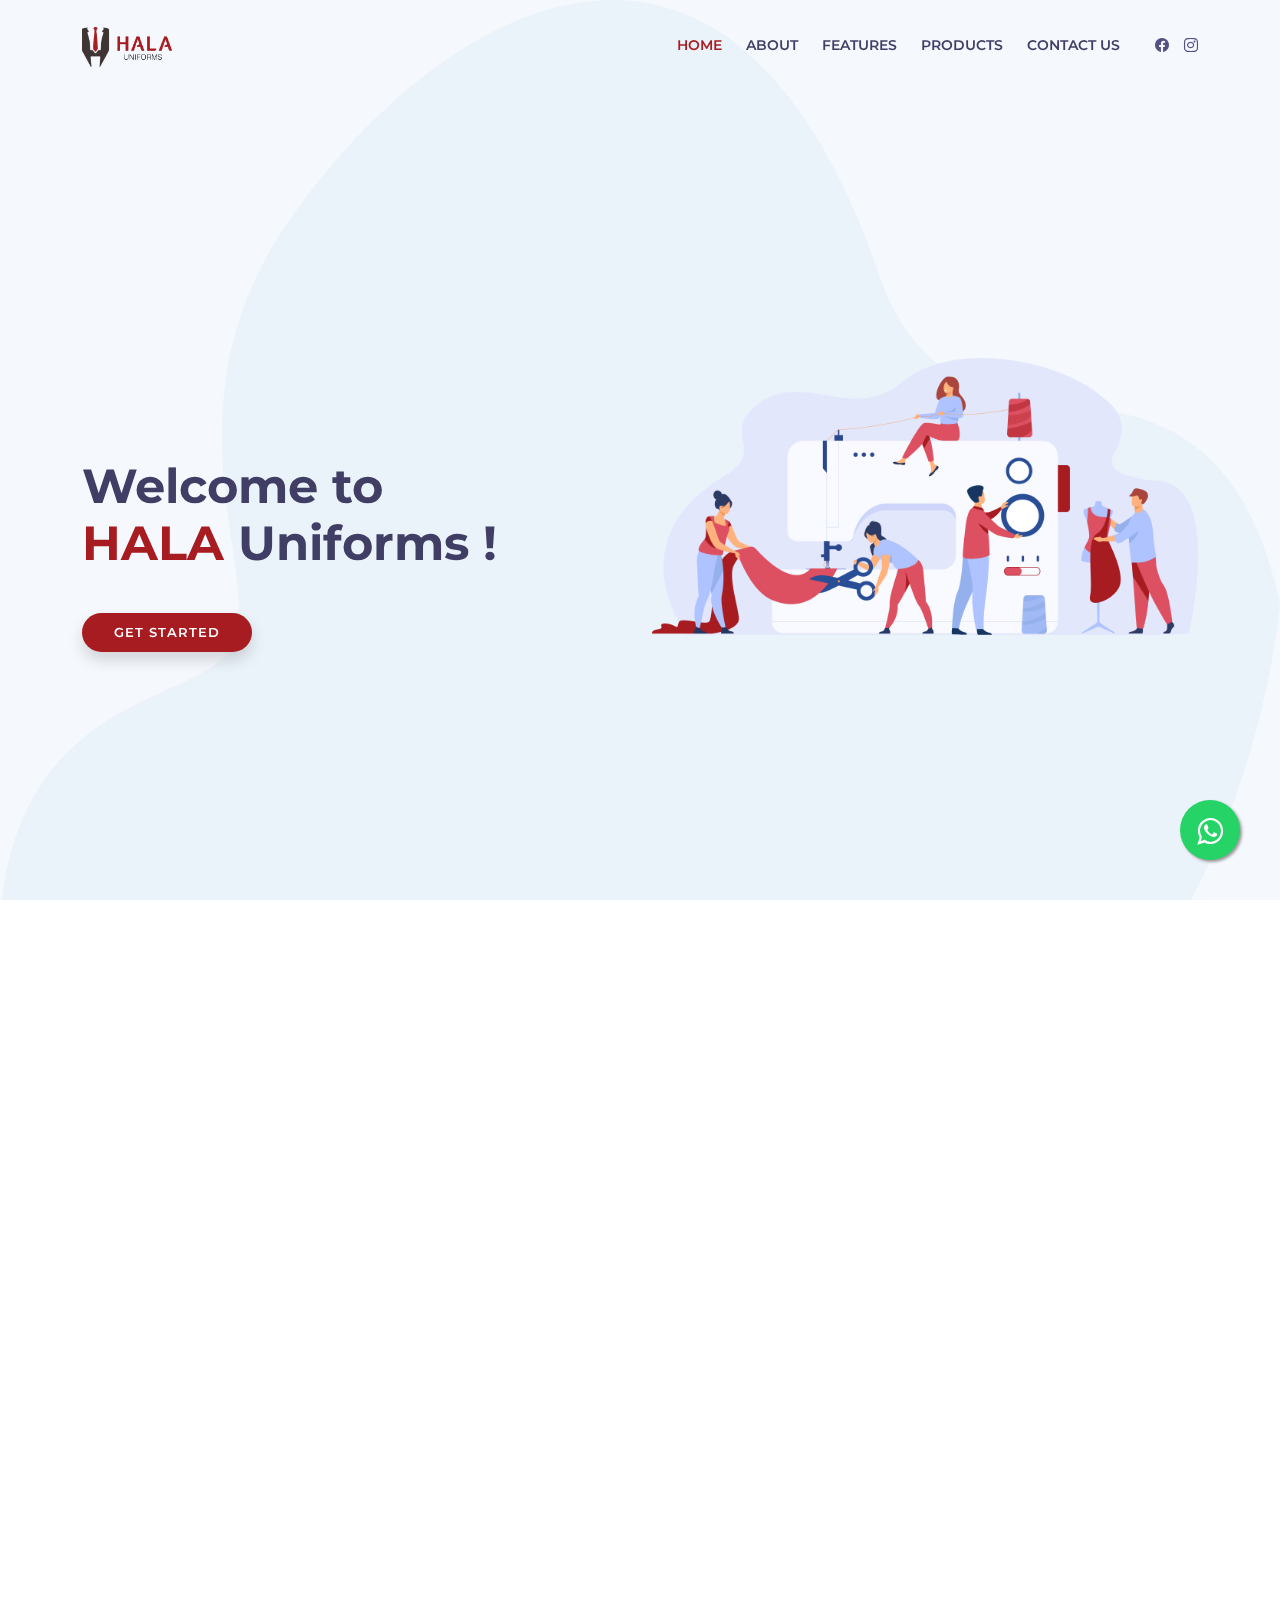
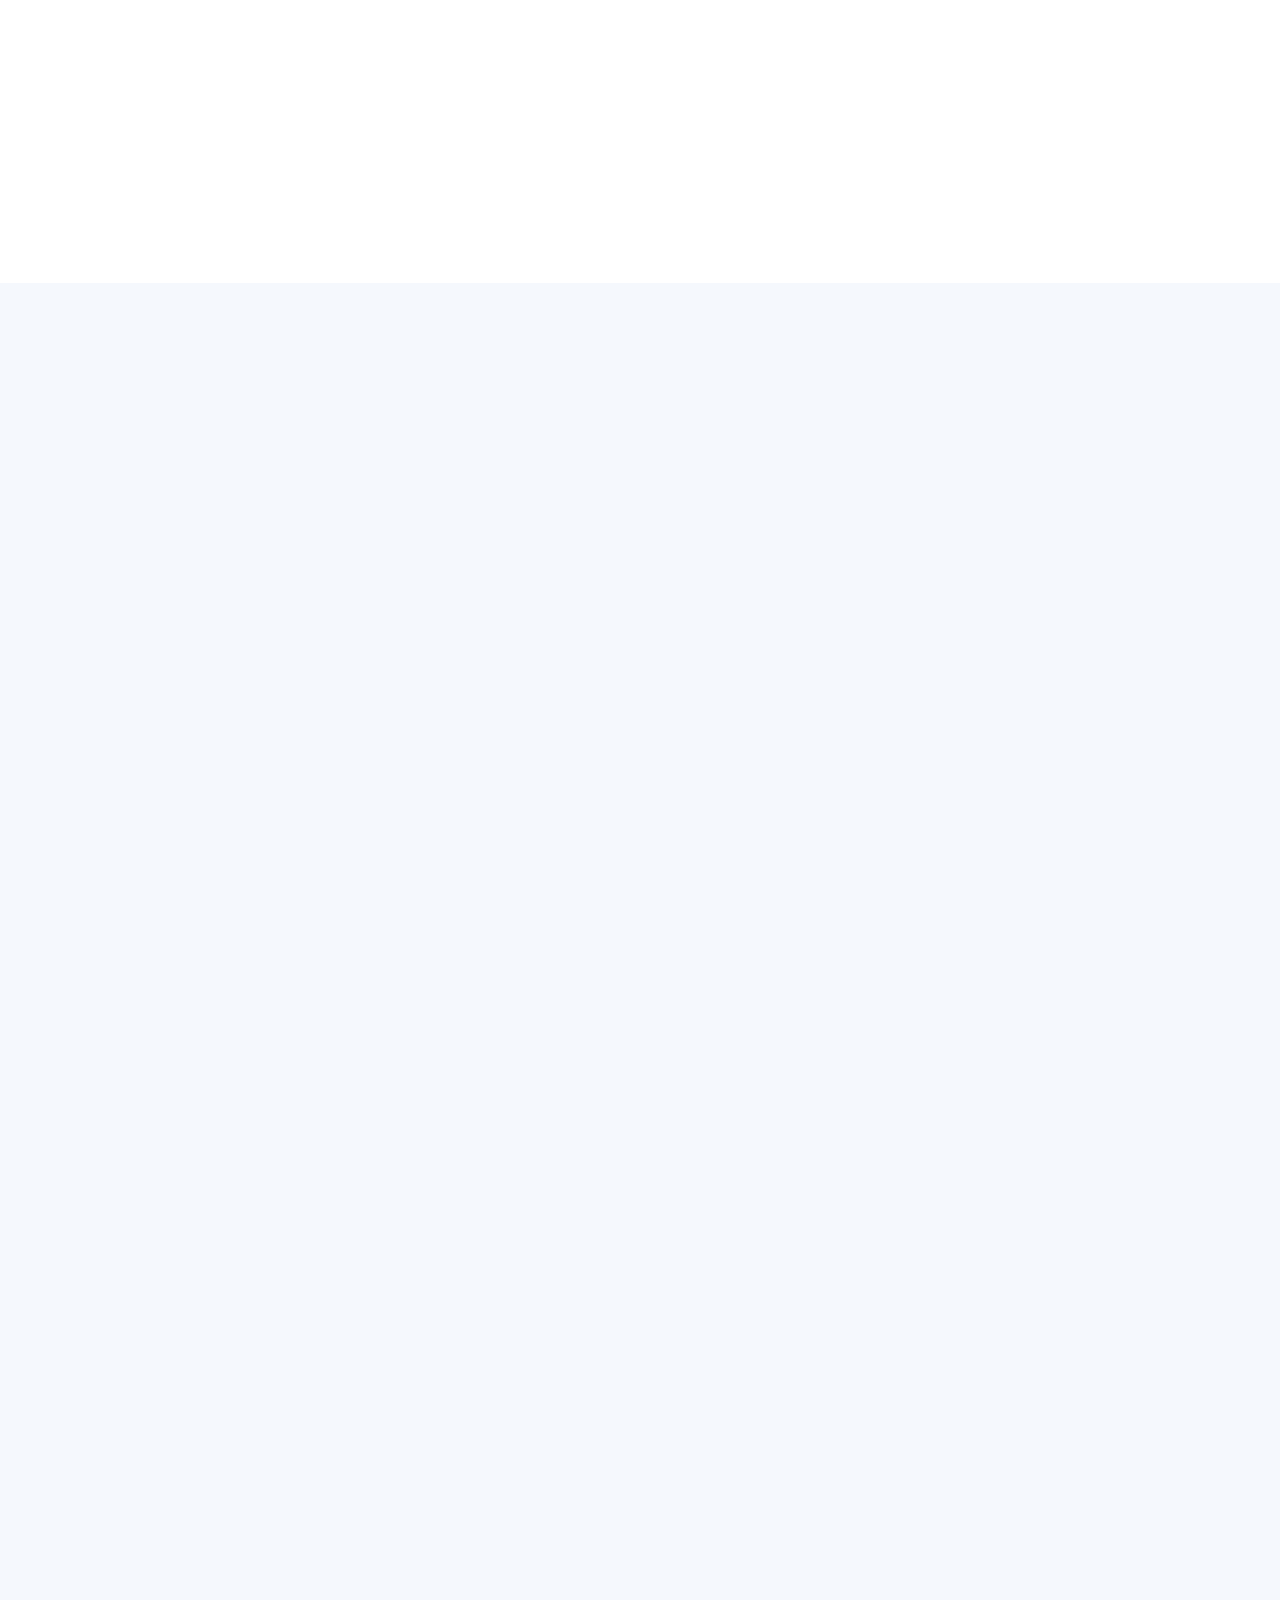
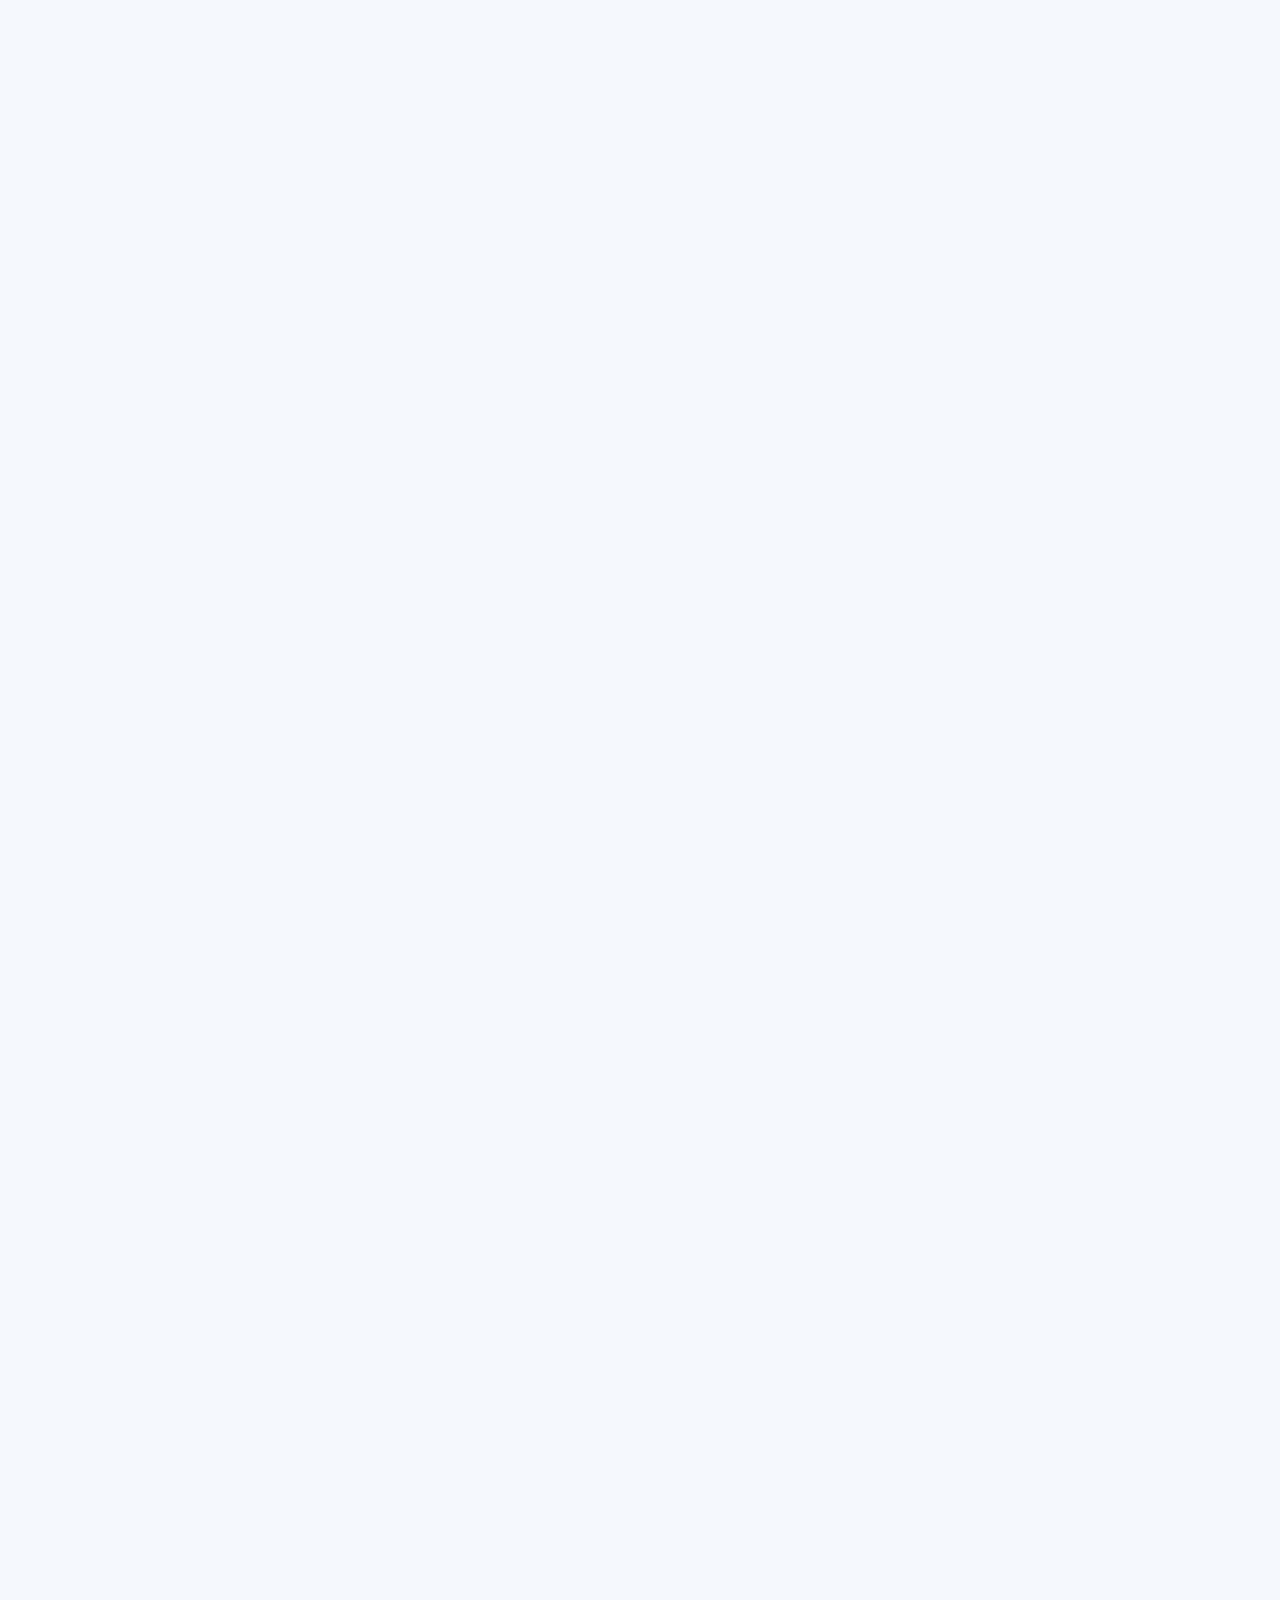
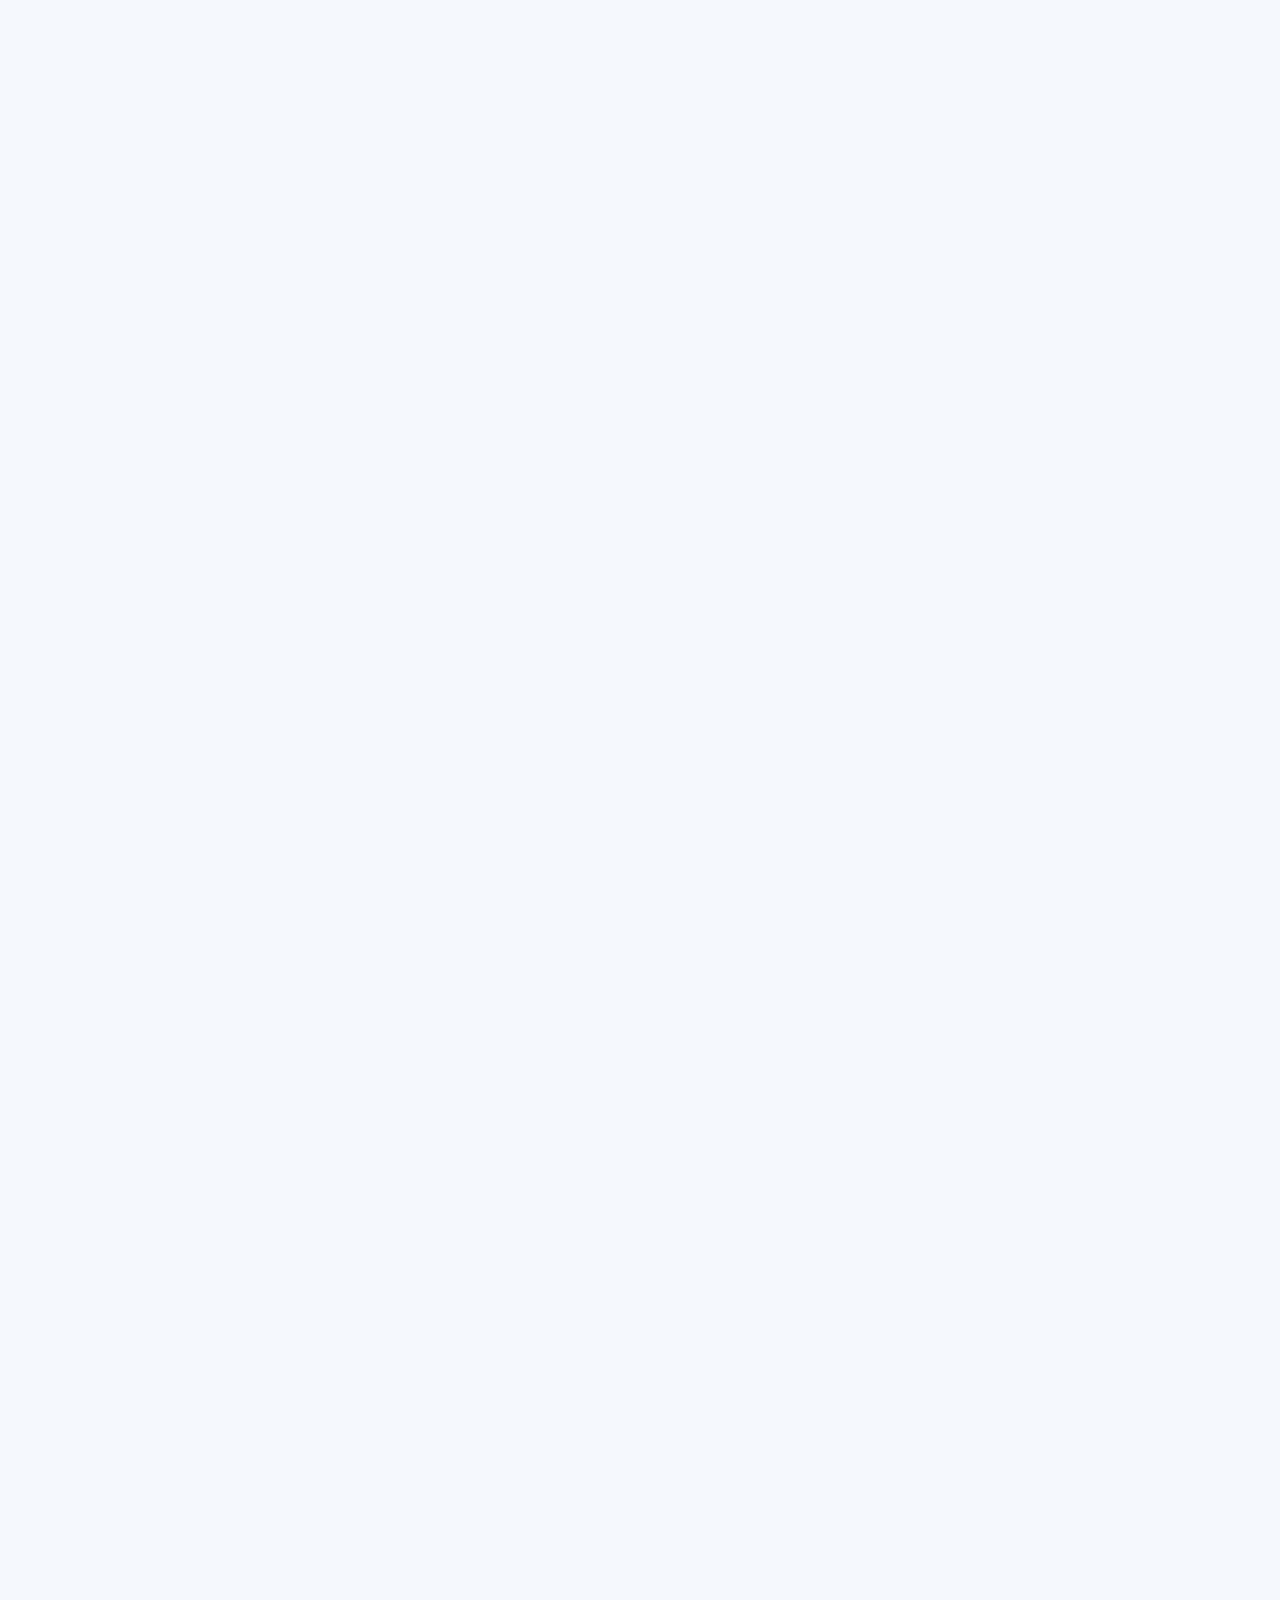
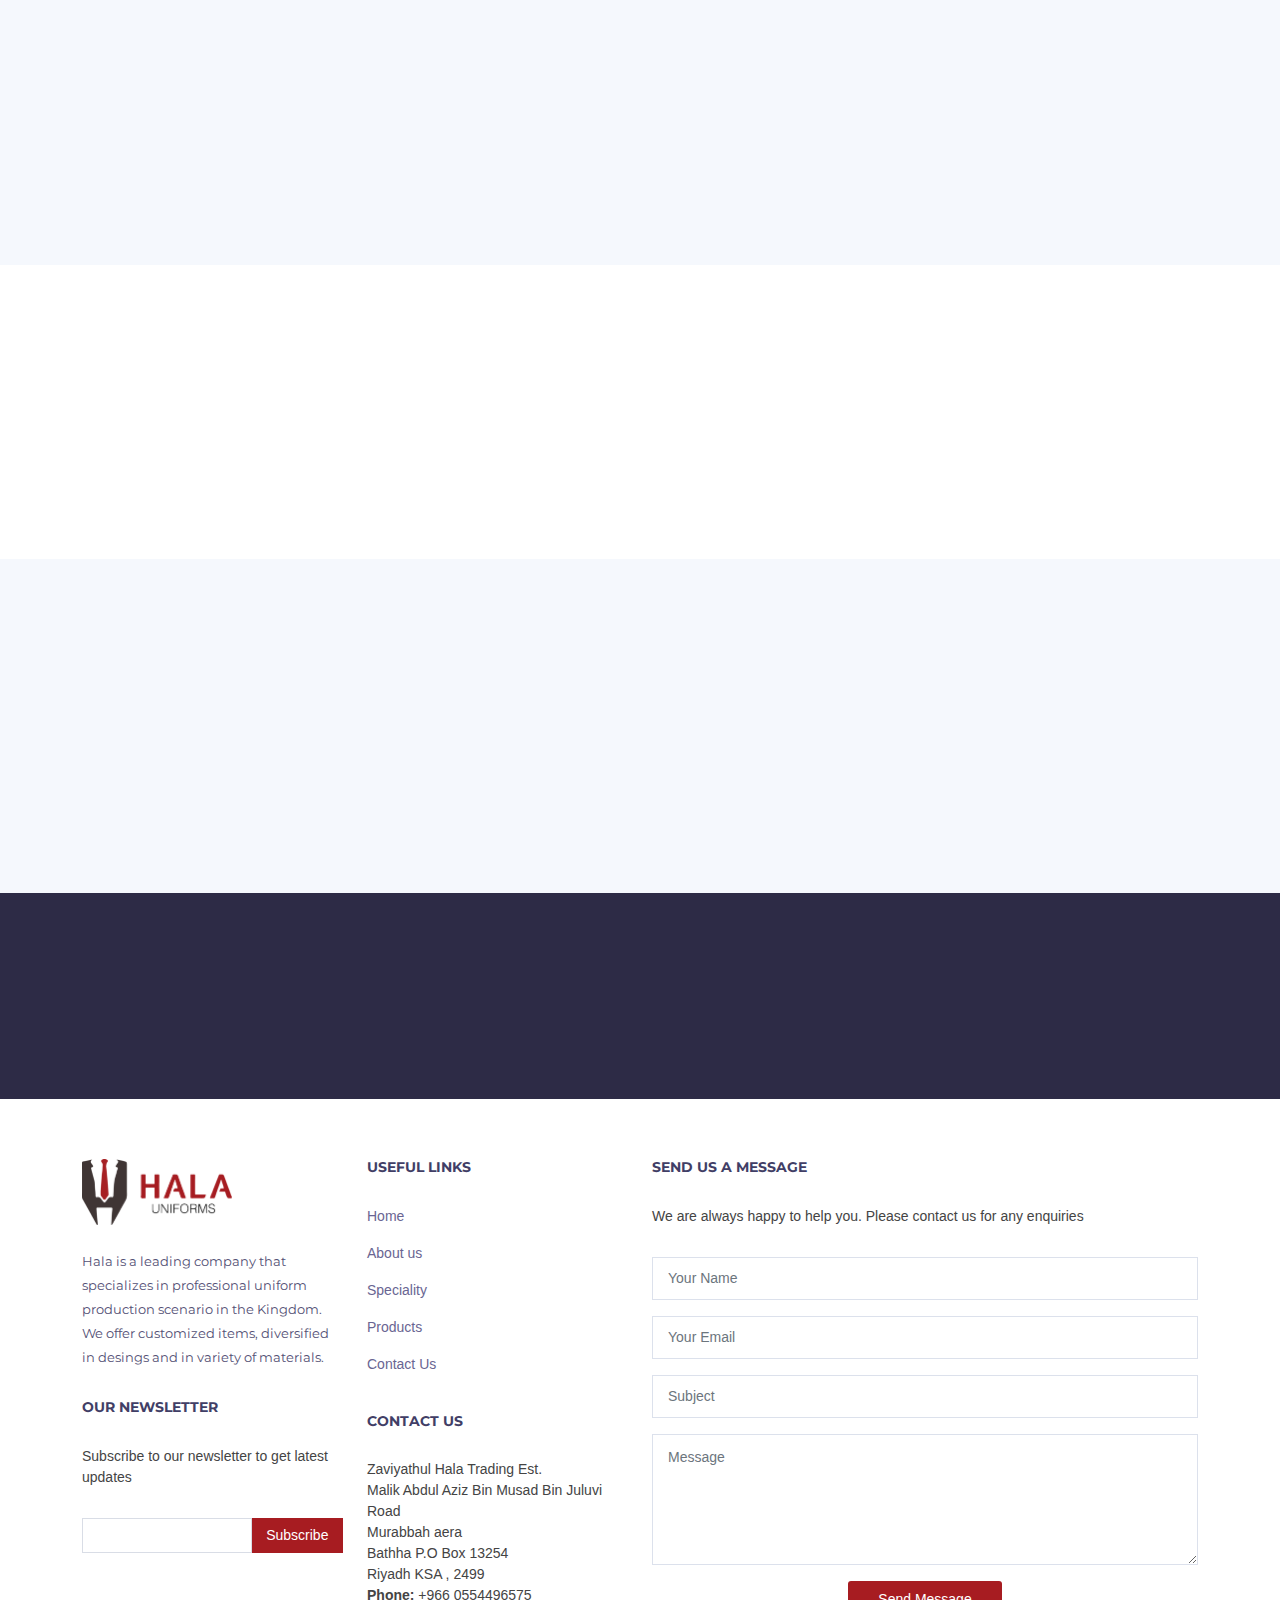
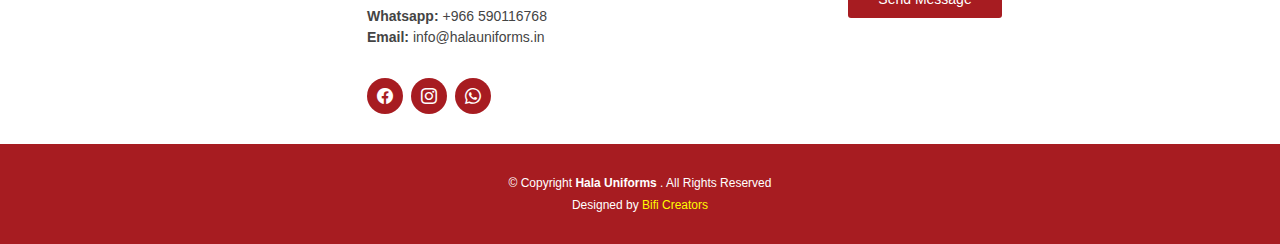
==== commit 88814858: "v3" ====
--- a/index.html
+++ b/index.html
@@ -12,7 +12,7 @@
   <!-- Favicons -->
   <link href="assets/img/fav.png" rel="icon">
   <link href="assets/img/apple-touch-icon.png" rel="apple-touch-icon">
-
+  <link rel="stylesheet" href="https://maxcdn.bootstrapcdn.com/font-awesome/4.5.0/css/font-awesome.min.css">
   <!-- Google Fonts -->
   <link
     href="https://fonts.googleapis.com/css?family=Open+Sans:300,300i,400,400i,600,600i,700,700i|Montserrat:300,400,500,600,700"
@@ -76,7 +76,7 @@
         </div>
 
         <div class="col-lg-6 intro-img order-lg-last order-first" data-aos="zoom-out" data-aos-delay="200">
-          <img src="assets/img/hero-img.png" alt="" class="img-fluid">
+          <img src="assets/img/hero.png" alt="" class="img-fluid">
         </div>
       </div>
 
@@ -94,7 +94,7 @@
 
           <div class="col-lg-5 col-md-6">
             <div class="about-img" data-aos="fade-right" data-aos-delay="100">
-              <img src="assets/img/about-img.jpg" alt="">
+              <img src="assets/img/about.png" alt="">
             </div>
           </div>
 
@@ -113,15 +113,15 @@
               </ul> -->
               <h2>Why Hala Uniforms?</h2>
               <ul>
-                <li><i class="bi bi-check-circle"></i>We handpick high-end fabric, ensures to get all the details right
+                <li><i class="bi bi-caret-right-fill"></i>We handpick high-end fabric, ensures to get all the details right
                   and deliver tailored fit, durable clothing that every one of your staff can wear with confidence.
                 </li>
-                <li><i class="bi bi-check-circle"></i> We are committed to put immense effort
+                <li><i class="bi bi-caret-right-fill"></i> We are committed to put immense effort
                   in both design and manufacturing process of the garments that we make.</li>
-                <li><i class="bi bi-check-circle"></i>We make custom designs and
+                <li><i class="bi bi-caret-right-fill"></i>We make custom designs and
                   patterns to reflect your brand identity and personalize it with high precision, embroidered or printed
                   logos. </li>
-                <li><i class="bi bi-check-circle"></i>We are equipped with creative in-house design team and high
+                <li><i class="bi bi-caret-right-fill"></i>We are equipped with creative in-house design team and high
                   quality in-house manufacturing unit which enables our business to consistently meet our customers'
                   expectations.</li>
 
@@ -140,7 +140,7 @@
     <section id="features" class="services section-bg">
       <div class="container" data-aos="fade-up">
 
-        <header class="section-header">
+        <header class="section-header pb-4">
           <h3>Our Features</h3>
 
         </header>
@@ -191,10 +191,10 @@
           <div class="col-lg-12">
             <ul id="portfolio-flters">
               <li data-filter="*" class="filter-active">All</li>
+              <li data-filter=".filter-hospital">Hospital</li>
               <li data-filter=".filter-hotel">Hotel</li>
-              <li data-filter=".filter-hospital">Hospital</li>
               <li data-filter=".filter-school">School</li>
-              <li data-filter=".filter-secuirity">Secuirity</li>
+              <li data-filter=".filter-security">Security</li>
               <li data-filter=".filter-corporate">Corporate</li>
               <li data-filter=".filter-others">Others</li>
 
@@ -211,7 +211,7 @@
           <!-- Hospital Unifroms Start  -->
 
 
-          <div class="col-lg-4 col-md-6 portfolio-item filter-hospital">
+          <div class="col-lg-4 col-md-6 col-12  portfolio-item filter-hospital" >
             <div class="card">
               <div class="card-header">
                 <img src="assets/img/lab-coat.jpeg" class="img-fluid" alt="">
@@ -226,7 +226,7 @@
             </div>
           </div>
 
-          <div class="col-lg-4 col-md-6 portfolio-item filter-hospital">
+          <div class="col-lg-4 col-md-6 col-12 portfolio-item filter-hospital" data-aos="fade-up" data-aos-delay="200">
             <div class="card">
               <div class="card-header">
                 <img src="assets/img/scrub suit.jpg" class="img-fluid" alt="">
@@ -241,7 +241,7 @@
             </div>
           </div>
 
-          <div class="col-lg-4 col-md-6 portfolio-item filter-hospital">
+          <div class="col-lg-4 col-md-6 col-12 portfolio-item filter-hospital" data-aos="fade-up" data-aos-delay="200">
             <div class="card">
               <div class="card-header">
                 <img src="assets/img/gloves.jpg" class="img-fluid" alt="">
@@ -259,7 +259,7 @@
 
           <!-- Hotel Uniforms Start -->
 
-          <div class="col-lg-4 col-md-6 portfolio-item filter-hotel">
+          <div class="col-lg-4 col-md-6 col-12 portfolio-item filter-hotel" data-aos="fade-up" data-aos-delay="200">
             <div class="card">
               <div class="card-header">
                 <img src="assets/img/scvb.png" class="img-fluid" alt="">
@@ -274,10 +274,10 @@
             </div>
           </div>
 
-          <div class="col-lg-4 col-md-6 portfolio-item filter-hotel">
-            <div class="card">
-              <div class="card-header">
-                <img  src="assets/img/apron.jpg" class="img-fluid" alt="">
+          <div class="col-lg-4 col-md-6 col-12 portfolio-item filter-hotel" data-aos="fade-up" data-aos-delay="200">
+            <div class="card">
+              <div class="card-header">
+                <img src="assets/img/apron.jpg" class="img-fluid" alt="">
 
               </div>
               <div class="card-block">
@@ -289,7 +289,7 @@
             </div>
           </div>
 
-          <div class="col-lg-4 col-md-6 portfolio-item filter-hotel">
+          <div class="col-lg-4 col-md-6 col-12 portfolio-item filter-hotel" data-aos="fade-up" data-aos-delay="200">
             <div class="card">
               <div class="card-header">
                 <img src="assets/img/cap2.jpg" class="img-fluid" alt="">
@@ -303,10 +303,10 @@
             </div>
           </div>
 
-          <div class="col-lg-4 col-md-6 portfolio-item filter-hotel">
-            <div class="card">
-              <div class="card-header">
-                <img  src="assets/img/waiter.jpg" class="img-fluid" alt="">
+          <div class="col-lg-4 col-md-6 col-12 portfolio-item filter-hotel" data-aos="fade-up" data-aos-delay="200">
+            <div class="card">
+              <div class="card-header">
+                <img src="assets/img/waiter.jpg" class="img-fluid" alt="">
 
               </div>
               <div class="card-block">
@@ -319,10 +319,10 @@
           </div>
 
 
-          <div class="col-lg-4 col-md-6 portfolio-item filter-hotel">
-            <div class="card">
-              <div class="card-header">
-                <img  src="assets/img/coock shirt.jpg" class="img-fluid" alt="">
+          <div class="col-lg-4 col-md-6 col-12 portfolio-item filter-hotel" data-aos="fade-up" data-aos-delay="200">
+            <div class="card">
+              <div class="card-header">
+                <img src="assets/img/coock shirt.jpg" class="img-fluid" alt="">
 
               </div>
               <div class="card-block">
@@ -334,10 +334,10 @@
             </div>
           </div>
 
-          <div class="col-lg-4 col-md-6 portfolio-item filter-hotel">
-            <div class="card">
-              <div class="card-header">
-                <img  src="assets/img/bows.jpeg" class="img-fluid" alt="">
+          <div class="col-lg-4 col-md-6 col-12 portfolio-item filter-hotel" data-aos="fade-up" data-aos-delay="200">
+            <div class="card">
+              <div class="card-header">
+                <img src="assets/img/bows.jpeg" class="img-fluid" alt="">
 
               </div>
               <div class="card-block">
@@ -352,7 +352,7 @@
 
           <!-- School Uniforms  -->
 
-          <div class="col-lg-4 col-md-6 portfolio-item filter-school">
+          <div class="col-lg-4 col-md-6 col-12 portfolio-item filter-school" data-aos="fade-up" data-aos-delay="200">
             <div class="card">
               <div class="card-header">
                 <img src="assets/img/uniform.jpg" class="img-fluid" alt="">
@@ -367,7 +367,7 @@
             </div>
           </div>
 
-          <div class="col-lg-4 col-md-6 portfolio-item filter-school">
+          <div class="col-lg-4 col-md-6 col-12 portfolio-item filter-school" data-aos="fade-up" data-aos-delay="200">
             <div class="card">
               <div class="card-header">
                 <img src="assets/img/shoes.jpeg" class="img-fluid" alt="">
@@ -383,11 +383,11 @@
           </div>
 
 
-          <!-- Secuirity Uniforms -->
-
-
-
-          <div class="col-lg-4 col-md-6 portfolio-item filter-secuirity">
+          <!-- security Uniforms -->
+
+
+
+          <div class="col-lg-4 col-md-6 col-12 portfolio-item filter-security" data-aos="fade-up" data-aos-delay="200">
             <div class="card">
               <div class="card-header">
                 <img src="assets/img/secuirity.png" class="img-fluid" alt="">
@@ -395,14 +395,14 @@
               </div>
               <div class="card-block">
                 <h4 class="card-title  pt-4">
-                  Double Pocket Shirt with Flaps
-                </h4>
-
-              </div>
-            </div>
-          </div>
-
-          <div class="col-lg-4 col-md-6 portfolio-item filter-secuirity">
+                  Security Uniform
+                </h4>
+
+              </div>
+            </div>
+          </div>
+
+          <div class="col-lg-4 col-md-6 col-12 portfolio-item filter-security" data-aos="fade-up" data-aos-delay="200">
             <div class="card">
               <div class="card-header">
                 <img src="assets/img/cargo.jpg" class="img-fluid" alt="">
@@ -417,10 +417,10 @@
             </div>
           </div>
 
-          <div class="col-lg-4 col-md-6 portfolio-item filter-secuirity">
-            <div class="card">
-              <div class="card-header">
-                <img  src="assets/img/khaki.jpeg" class="img-fluid" alt="">
+          <div class="col-lg-4 col-md-6 col-12 portfolio-item filter-security" data-aos="fade-up" data-aos-delay="200">
+            <div class="card">
+              <div class="card-header">
+                <img src="assets/img/khaki.jpeg" class="img-fluid" alt="">
 
               </div>
               <div class="card-block">
@@ -434,10 +434,10 @@
 
           <!-- Corporate Unfiorms Starts  -->
 
-          <div class="col-lg-4 col-md-6 portfolio-item filter-corporate">
-            <div class="card">
-              <div class="card-header">
-                <img  src="assets/img/corp.jpg" class="img-fluid" alt="">
+          <div class="col-lg-4 col-md-6 col-12 portfolio-item filter-corporate" data-aos="fade-up" data-aos-delay="200">
+            <div class="card">
+              <div class="card-header">
+                <img src="assets/img/corp.jpg" class="img-fluid" alt="">
 
               </div>
               <div class="card-block">
@@ -449,10 +449,10 @@
             </div>
           </div>
 
-          <div class="col-lg-4 col-md-6 portfolio-item filter-corporate">
-            <div class="card">
-              <div class="card-header">
-                <img  src="assets/img/suits.jpg" class="img-fluid" alt="">
+          <div class="col-lg-4 col-md-6 col-12 portfolio-item filter-corporate" data-aos="fade-up" data-aos-delay="200">
+            <div class="card">
+              <div class="card-header">
+                <img src="assets/img/suits.jpg" class="img-fluid" alt="">
 
               </div>
               <div class="card-block">
@@ -464,10 +464,10 @@
             </div>
           </div>
 
-          <div class="col-lg-4 col-md-6 portfolio-item filter-corporate">
-            <div class="card">
-              <div class="card-header">
-                <img  src="assets/img/trouser.jpg" class="img-fluid" alt="">
+          <div class="col-lg-4 col-md-6 col-12 portfolio-item filter-corporate" data-aos="fade-up" data-aos-delay="200">
+            <div class="card">
+              <div class="card-header">
+                <img src="assets/img/trouser.jpg" class="img-fluid" alt="">
 
               </div>
               <div class="card-block">
@@ -479,10 +479,10 @@
             </div>
           </div>
 
-          <div class="col-lg-4 col-md-6 portfolio-item filter-corporate">
-            <div class="card">
-              <div class="card-header">
-                <img  src="assets/img/ties.jpg" class="img-fluid" alt="">
+          <div class="col-lg-4 col-md-6 col-12 portfolio-item filter-corporate" data-aos="fade-up" data-aos-delay="200">
+            <div class="card">
+              <div class="card-header">
+                <img src="assets/img/ties.jpg" class="img-fluid" alt="">
 
               </div>
               <div class="card-block">
@@ -496,10 +496,10 @@
 
           <!-- Workers Uniforms -->
 
-          <div class="col-lg-4 col-md-6 portfolio-item filter-workers">
-            <div class="card">
-              <div class="card-header">
-                <img  src="assets/img/coverall.jpeg" class="img-fluid" alt="">
+          <div class="col-lg-4 col-md-6 col-12 portfolio-item filter-workers" data-aos="fade-up" data-aos-delay="200">
+            <div class="card">
+              <div class="card-header">
+                <img src="assets/img/coverall.jpeg" class="img-fluid" alt="">
 
               </div>
               <div class="card-block">
@@ -511,10 +511,10 @@
             </div>
           </div>
 
-          <div class="col-lg-4 col-md-6 portfolio-item filter-workers">
-            <div class="card">
-              <div class="card-header">
-                <img  src="assets/img/worker.jpg" class="img-fluid" alt="">
+          <div class="col-lg-4 col-md-6 col-12 portfolio-item filter-workers" data-aos="fade-up" data-aos-delay="200">
+            <div class="card">
+              <div class="card-header">
+                <img src="assets/img/worker.jpg" class="img-fluid" alt="">
 
               </div>
               <div class="card-block">
@@ -528,10 +528,10 @@
 
           <!-- Others  -->
 
-          <div class="col-lg-4 col-md-6 portfolio-item filter-others">
-            <div class="card">
-              <div class="card-header">
-                <img  src="assets/img/polo.jpg" class="img-fluid" alt="">
+          <div class="col-lg-4 col-md-6 col-12 portfolio-item filter-others" data-aos="fade-up" data-aos-delay="200">
+            <div class="card">
+              <div class="card-header">
+                <img src="assets/img/polo.jpg" class="img-fluid" alt="">
 
               </div>
               <div class="card-block">
@@ -543,10 +543,10 @@
             </div>
           </div>
 
-          <div class="col-lg-4 col-md-6 portfolio-item filter-others">
-            <div class="card">
-              <div class="card-header">
-                <img  src="assets/img/t-shirt.jpg" class="img-fluid" alt="">
+          <div class="col-lg-4 col-md-6 col-12 portfolio-item filter-others" data-aos="fade-up" data-aos-delay="200">
+            <div class="card">
+              <div class="card-header">
+                <img src="assets/img/t-shirt.jpg" class="img-fluid" alt="">
 
               </div>
               <div class="card-block">
@@ -558,25 +558,25 @@
             </div>
           </div>
 
-          <div class="col-lg-4 col-md-6 portfolio-item filter-others">
-            <div class="card">
-              <div class="card-header">
-                <img  src="assets/img/jeans.jpg" class="img-fluid" alt="">
-
-              </div>
-              <div class="card-block">
-                <h4 class="card-title  pt-4">
-                Jeans
-                </h4>
-
-              </div>
-            </div>
-          </div>
-
-          <div class="col-lg-4 col-md-6 portfolio-item filter-others">
-            <div class="card">
-              <div class="card-header">
-                <img  src="assets/img/vest.jpg" class="img-fluid" alt="">
+          <div class="col-lg-4 col-md-6 col-12 portfolio-item filter-others" data-aos="fade-up" data-aos-delay="200">
+            <div class="card">
+              <div class="card-header">
+                <img src="assets/img/jeans.jpg" class="img-fluid" alt="">
+
+              </div>
+              <div class="card-block">
+                <h4 class="card-title  pt-4">
+                  Jeans
+                </h4>
+
+              </div>
+            </div>
+          </div>
+
+          <div class="col-lg-4 col-md-6 col-12 portfolio-item filter-others" data-aos="fade-up" data-aos-delay="200">
+            <div class="card">
+              <div class="card-header">
+                <img src="assets/img/vest.jpg" class="img-fluid" alt="">
 
               </div>
               <div class="card-block">
@@ -588,10 +588,10 @@
             </div>
           </div>
 
-          <div class="col-lg-4 col-md-6 portfolio-item filter-others">
-            <div class="card">
-              <div class="card-header">
-                <img  src="assets/img/towels.jpg" class="img-fluid" alt="">
+          <div class="col-lg-4 col-md-6 col-12 portfolio-item filter-others" data-aos="fade-up" data-aos-delay="200">
+            <div class="card">
+              <div class="card-header">
+                <img src="assets/img/towels.jpg" class="img-fluid" alt="">
 
               </div>
               <div class="card-block">
@@ -603,10 +603,10 @@
             </div>
           </div>
 
-          <div class="col-lg-4 col-md-6 portfolio-item filter-others">
-            <div class="card">
-              <div class="card-header">
-                <img  src="assets/img/gloves.jpg" class="img-fluid" alt="">
+          <div class="col-lg-4 col-md-6 col-12 portfolio-item filter-others" data-aos="fade-up" data-aos-delay="200">
+            <div class="card">
+              <div class="card-header">
+                <img src="assets/img/gloves.jpg" class="img-fluid" alt="">
 
               </div>
               <div class="card-block">
@@ -618,10 +618,10 @@
             </div>
           </div>
 
-          <div class="col-lg-4 col-md-6 portfolio-item filter-others">
-            <div class="card">
-              <div class="card-header">
-                <img  src="assets/img/shirt_packing.jpg" class="img-fluid" alt="">
+          <div class="col-lg-4 col-md-6 col-12 portfolio-item filter-others" data-aos="fade-up" data-aos-delay="200">
+            <div class="card">
+              <div class="card-header">
+                <img src="assets/img/shirt_packing.jpg" class="img-fluid" alt="">
 
               </div>
               <div class="card-block">
@@ -666,7 +666,7 @@
       </div>
     </section><!-- End Why Us Section -->
 
-   
+
 
 
     <!-- Clients Section  -->
@@ -686,6 +686,11 @@
             <div class="swiper-slide"><img src="assets/img/clients/ton.jpeg" class="img-fluid" alt=""></div>
             <div class="swiper-slide"><img src="assets/img/clients/al watan.jpg" class="img-fluid" alt=""></div>
             <div class="swiper-slide"><img src="assets/img/clients/ramada.png" class="img-fluid" alt=""></div>
+            <div class="swiper-slide"><img src="assets/img/clients/al_tawi.png" class="img-fluid" alt=""></div>
+            <div class="swiper-slide"><img src="assets/img/clients/burger.jpeg" class="img-fluid" alt=""></div>
+            <div class="swiper-slide"><img src="assets/img/clients/elite.png" class="img-fluid" alt=""></div>
+            <div class="swiper-slide"><img src="assets/img/clients/naz.jpg" class="img-fluid" alt=""></div>
+
 
           </div>
           <div class="swiper-pagination"></div>
@@ -695,8 +700,8 @@
     </section>
     <!-- End Clients Section -->
 
-     <!-- ======= Call To Action Section ======= -->
-     <section id="call-to-action" class="call-to-action">
+    <!-- ======= Call To Action Section ======= -->
+    <section id="call-to-action" class="call-to-action">
       <div class="container" data-aos="zoom-out">
         <div class="row">
           <div class="col-lg-9 text-center text-lg-start">
@@ -705,7 +710,7 @@
               uniform fit for you. You can request quotes for uniforms that you have choosen</p>
           </div>
           <div class="col-lg-3 cta-btn-container text-center">
-            <a class="cta-btn align-middle" href="https://wa.me/966590116768">Get a Quote</a>
+            <a target="_blank" class="cta-btn align-middle" href="https://wa.me/966590116768?text=Hi%2CHala%20uniforms%0A%0ALet%20me%20know%20your%20services">Get a Quote</a>
           </div>
         </div>
 
@@ -713,180 +718,7 @@
     </section><!--  End Call To Action Section -->
 
     <!-- ======= Pricing Section ======= -->
-    <!-- <section id="products" class="products section-bg wow fadeInUp">
-
-      <div class="container" data-aos="fade-up">
-
-        <header class="section-header">
-          <h3>Our Products</h3>
-          <p>We provide quality goods and service for our customers</p>
-        </header>
-
-
-
-        <div class="row flex-items-xs-middle flex-items-xs-center">
-
-        
-
-          <div class="col-lg-4 col-md-6 portfolio-item filter-hotel">
-            <div class="card">
-              <div class="card-header">
-                <img src="assets/img/scvb.png" class="img-fluid" alt="">
-
-              </div>
-              <div class="card-block">
-                <h4 class="card-title  pt-4">
-                  Chef Uniforms
-                </h4>
-
-              </div>
-            </div>
-          </div>
-
-
-          <div class="col-lg-4 col-md-6 portfolio-item filter-hotel">
-            <div class="card">
-              <div class="card-header">
-                <img  src="assets/img/waiter.jpg" class="img-fluid" alt="">
-
-              </div>
-              <div class="card-block">
-                <h4 class="card-title  pt-4">
-                  Waiter Uniforms
-                </h4>
-
-              </div>
-            </div>
-          </div>
-
-
-
-          <div class="col-lg-4 col-md-6 portfolio-item filter-hotel">
-            <div class="card">
-              <div class="card-header">
-                <img  src="assets/img/hospital.jpg" class="img-fluid" alt="">
-
-              </div>
-              <div class="card-block">
-                <h4 class="card-title  pt-4">
-                  Hospital Uniforms
-                </h4>
-
-              </div>
-            </div>
-          </div>
-
-
-
-          <div class="col-lg-4 col-md-6 portfolio-item filter-hotel">
-            <div class="card">
-              <div class="card-header">
-                <img  src="assets/img/suits.jpg" class="img-fluid" alt="">
-
-              </div>
-              <div class="card-block">
-                <h4 class="card-title  pt-4">
-                  Suits & Trousers
-                </h4>
-
-              </div>
-            </div>
-          </div>
-
-          <div class="col-lg-4 col-md-6 portfolio-item filter-hotel">
-            <div class="card">
-              <div class="card-header">
-                <img  src="assets/img/secuirity.png" class="img-fluid" alt="">
-
-              </div>
-              <div class="card-block">
-                <h4 class="card-title  pt-4">
-                  Secuirity Uniforms
-                </h4>
-
-              </div>
-            </div>
-          </div>
-
-
-          <div class="col-lg-4 col-md-6 portfolio-item filter-hotel">
-            <div class="card">
-              <div class="card-header">
-                <img  src="assets/img/corporate.png" class="img-fluid" alt="">
-
-              </div>
-              <div class="card-block">
-                <h4 class="card-title  pt-4">
-                  Corporate Uniforms
-                </h4>
-
-              </div>
-            </div>
-          </div>
-
-
-
-
-
-          <div class="col-lg-4 col-md-6 portfolio-item filter-hotel">
-            <div class="card">
-              <div class="card-header">
-                <img  src="assets/img/coverall.jpeg" class="img-fluid" alt="">
-
-              </div>
-              <div class="card-block">
-                <h4 class="card-title  pt-4">
-                  Coverall
-                </h4>
-
-              </div>
-            </div>
-          </div>
-
-
-
-          <div class="col-lg-4 col-md-6 portfolio-item filter-hotel">
-            <div class="card">
-              <div class="card-header">
-                <img  src="assets/img/worker.jpg" class="img-fluid" alt="">
-
-              </div>
-              <div class="card-block">
-                <h4 class="card-title  pt-4">
-                  Workers Uniforms
-                </h4>
-
-              </div>
-            </div>
-          </div>
-
-
-
-          <div class="col-lg-4 col-md-6 portfolio-item filter-hotel">
-            <div class="card">
-              <div class="card-header">
-                <img src="assets/img/uniform.jpg" class="img-fluid" alt="">
-
-              </div>
-              <div class="card-block">
-                <h4 class="card-title  pt-4">
-                  School Uniforms
-                </h4>
-
-              </div>
-            </div>
-          </div>
-
-
-
-        </div>
-        <div class=" d-flex justify-content-center">
-          <a href="products.html" class="mx-auto view-more">View More</a>
-        </div>
-
-    </section> -->
-    <!-- End Pricing Section -->
-
+ 
 
   </main><!-- End #main -->
 
@@ -936,11 +768,11 @@
                 <div class="footer-links">
                   <h4>Contact Us</h4>
                   <p>
-                    Adhkary Trading Est.<br>
-                    P.O Box 07785<br>
-                    Opp. General Post Office <br>
-                    King Abdulaziz Road<br>
-                    Batha, Riyadh, KSA<br>
+                    Zaviyathul Hala Trading Est.<br>
+                    Malik Abdul Aziz Bin Musad Bin Juluvi Road <br>
+                    Murabbah aera <br>
+                    Bathha P.O Box 13254<br>
+                    Riyadh KSA , 2499 <br>
                     <strong>Phone:</strong> +966 0554496575<br>
                     <strong>Whatsapp:</strong> +966 590116768<br>
                     <strong>Email:</strong> info@halauniforms.in<br>
@@ -1003,11 +835,11 @@
     </div>
 
     <div class="container">
-      <div class="copyright">
-        &copy; Copyright <strong>HALA</strong> . All Rights Reserved
-      </div>
-      <div class="credits">
-        Designed by <a target="_blank" href="https://wa.me/918589003730">Bifi Creators</a>
+      <div style="color: #fff; font-size: 12px;" class="copyright">
+        &copy; Copyright <strong>Hala Uniforms</strong> . All Rights Reserved
+      </div>
+      <div style="color: #fff; font-size: 12px;" class="credits">
+        Designed by <a style="color: #fffb00;" target="_blank" href="https://wa.me/918589003730">Bifi Creators</a>
       </div>
     </div>
   </footer>
@@ -1015,6 +847,11 @@
 
   <a href="#" class="back-to-top d-flex align-items-center justify-content-center"><i
       class="bi bi-arrow-up-short"></i></a>
+
+  <a href="https://wa.me/966590116768"
+    class="float" target="_blank">
+    <i class="fa fa-whatsapp my-float"></i>
+  </a>
 
   <!-- Vendor JS Files -->
   <script src="assets/vendor/purecounter/purecounter_vanilla.js"></script>
--- a/assets/css/style.css
+++ b/assets/css/style.css
@@ -9,10 +9,14 @@
 # General
 --------------------------------------------------------------*/
 body {
+  font-size: 14px;
+  ;
   background: #fff;
   color: #444;
-  font-family: "Open Sans", sans-serif;
-}
+  font-family: "Poppins", sans-serif;
+}
+
+
 
 a {
   color: #A71C21;
@@ -78,6 +82,25 @@
   opacity: 1;
 }
 
+.float {
+  position: fixed;
+  width: 60px;
+  height: 60px;
+  bottom: 40px;
+  right: 40px;
+  background-color: #25d366;
+  color: #FFF;
+  border-radius: 50px;
+  text-align: center;
+  font-size: 30px;
+  box-shadow: 2px 2px 3px #999;
+  z-index: 100;
+}
+
+.my-float {
+  margin-top: 16px;
+}
+
 /*--------------------------------------------------------------
 # Disable aos animation delay on mobile devices
 --------------------------------------------------------------*/
@@ -397,7 +420,7 @@
   width: 100%;
   height: 100vh;
   position: relative;
-  background: #f5f8fd url("../img/intro-bg.jpg") center top no-repeat;
+  background: #f5f8fd url("../img/intro-bg.png") center top no-repeat;
   background-size: cover;
   padding-top: 110px;
 }
@@ -443,13 +466,14 @@
 
 @media (max-width: 991px) {
   #hero .intro-info h2 {
-    font-size: 34px;
+    font-size: 24px;
     margin-bottom: 30px;
   }
 }
 
 #hero .intro-info .btn-get-started,
 #hero .intro-info .btn-services {
+  box-shadow: 0px 8px 15px rgba(0, 0, 0, 0.15);
   font-family: "Montserrat", sans-serif;
   font-size: 13px;
   font-weight: 600;
@@ -457,14 +481,14 @@
   letter-spacing: 1px;
   display: inline-block;
   padding: 10px 32px;
-  border-radius: 4px;
+  border-radius: 20px;
   transition: 0.5s;
   color: #fff;
   background: #A71C21;
   color: #fff;
 }
 
-.view-more{
+.view-more {
   margin-left: auto;
   background: #A71C21;
   border: 0;
@@ -475,7 +499,7 @@
   transition: 0.3s;
 }
 
-.view-more :hover{
+.view-more :hover {
   background: #4e0609;
   transition: 0.3s;
 }
@@ -528,10 +552,13 @@
 --------------------------------*/
 #about {
   background: #fff;
-  padding: 80px 0;
+  padding: 30px 0;
 }
 
 #about .about-content {
+  padding-left: 10px;
+  padding-right: 10px;
+  text-align: justify;
   padding-top: 40px;
 }
 
@@ -579,7 +606,7 @@
   transform: scale(1.03);
 }
 
-#about .about-img::before {
+/* #about .about-img::before {
   position: absolute;
   left: -31px;
   top: -30px;
@@ -589,9 +616,9 @@
   content: "";
   background-color: #ebf1fa;
   transition: 0.5s;
-}
-
-#about .about-img::after {
+} */
+
+/* #about .about-img::after {
   position: absolute;
   right: -31px;
   bottom: -30px;
@@ -601,7 +628,7 @@
   content: "";
   background-color: #ebf1fa;
   transition: 0.5s;
-}
+} */
 
 /* Services Section
 --------------------------------*/
@@ -609,10 +636,14 @@
 
 #features {
   background-color: #fff;
-  padding: 60px 0 40px 0;
+  /* padding: 60px 0 40px 0; */
+  /* padding-left: 15px;
+  padding-right: 15px; */
+
 }
 
 #features .box {
+  border-radius: 35px;
   padding: 30px;
   position: relative;
   overflow: hidden;
@@ -767,7 +798,12 @@
 /* Features Section
 --------------------------------*/
 #features {
-  padding: 80px 0;
+  /* padding: 80px 0; */
+  padding-top: 20px;
+  padding-bottom: 50px;
+
+  padding-left: 10px;
+  padding-right: 10px;
 }
 
 #features h4 {
@@ -797,12 +833,15 @@
   line-height: 20px;
   color: #413e66;
   margin-bottom: 5px;
-  transition: all 0.3s ease-in-out;
+  /* transition: all 0.3s ease-in-out; */
 }
 
 #portfolio #portfolio-flters li:hover,
 #portfolio #portfolio-flters li.filter-active {
-  color: #A71C21;
+  color: #fff;
+  background-color: #A71C21;
+  border-radius: 20px;
+  font-family: "Poppins", sans-serif;
 }
 
 #portfolio #portfolio-flters li:last-child {
@@ -811,7 +850,7 @@
 
 #portfolio .portfolio-item {
   position: relative;
-  overflow: hidden;
+  /* overflow: hidden; */
   margin-bottom: 30px;
 }
 
@@ -1161,7 +1200,7 @@
 
 /* Products Section
 --------------------------------*/
-.blur{
+.blur {
   -webkit-filter: blur(3px);
   filter: blur(3px);
 }
@@ -1178,16 +1217,25 @@
 
 #portfolio .card {
   border: 0;
-  /* border-radius: 3%; */
-  box-shadow: 0 3px 0px 0 rgba(65, 62, 102, 0.08);
-  transition: all 0.3s ease-in-out;
+  border-radius: 35px;
+  /* box-shadow: 0 3px 0px 0 rgba(65, 62, 102, 0.08); */
+  box-shadow: 0 0 50px #ccc;
+  /* transition: all 0.3s ease-in-out; */
   padding-top: 36px;
   position: relative;
   margin-bottom: 50px;
+
 }
 
 @media (max-width: 991px) {
+  #portfolio {
+    padding-right: 15px;
+    padding-left: 15px;
+
+  }
+
   #portfolio .card {
+
     margin-bottom: 50px;
   }
 }
@@ -1205,6 +1253,7 @@
 
 #portfolio .card:hover {
   transform: scale(1.05);
+
   box-shadow: 0 20px 35px 0 rgba(0, 0, 0, 0.08);
 }
 
@@ -1219,18 +1268,22 @@
   text-align-last: center;
 }
 
-#portfolio .card .card-header img{
+#portfolio .card .card-header img {
   height: 300px;
 }
+
 #portfolio .card .card-title {
   margin-bottom: 16px;
   color: #ffffff;
 }
 
 #portfolio .card .card-block {
+  border-bottom-left-radius: 35px;
+  border-bottom-right-radius: 35px;
   padding-top: 0;
   text-align: center;
-  background-color: #A71C21;;
+  background-color: #A71C21;
+  ;
 }
 
 #portfolio .card .list-group-item {
@@ -1389,7 +1442,8 @@
 #footer {
   padding: 0 0 30px 0;
   font-size: 14px;
-  background: #f5f8fd;
+  background: #A71C21;
+
 }
 
 #footer .footer-top {
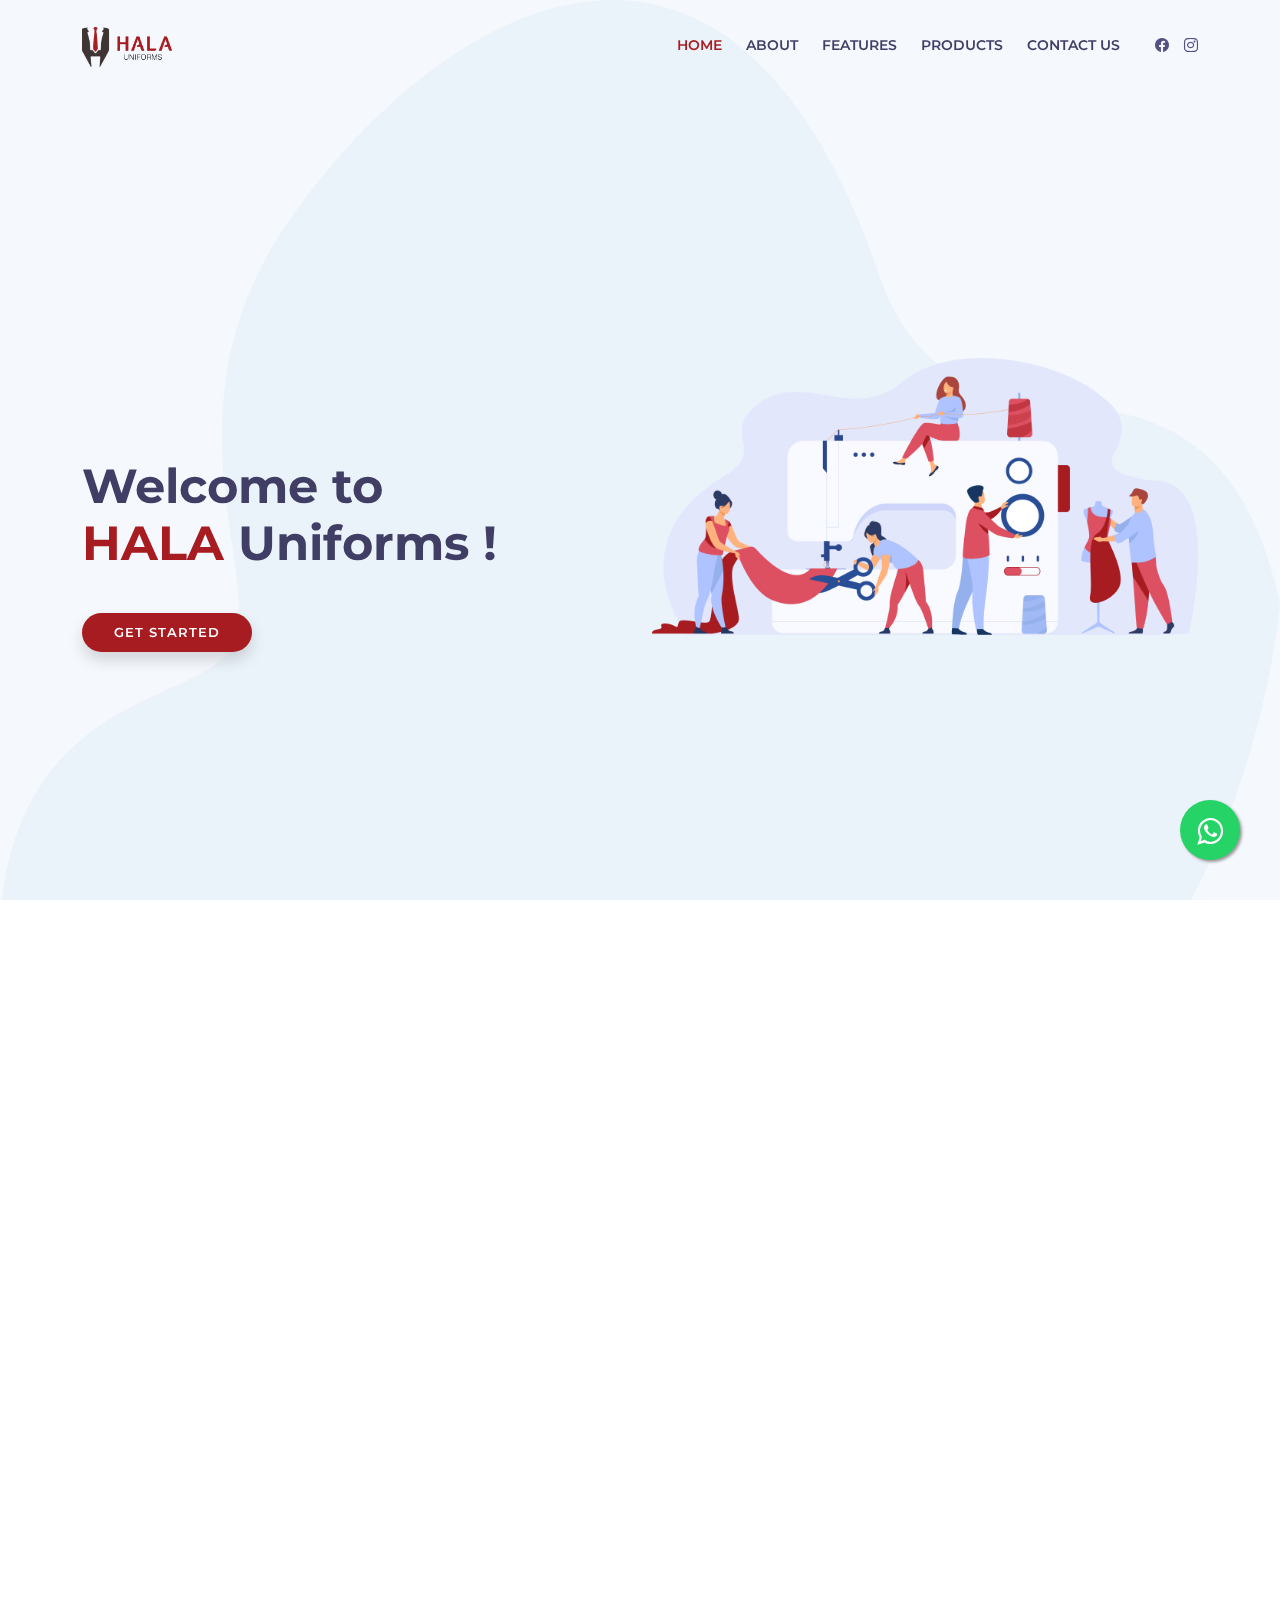
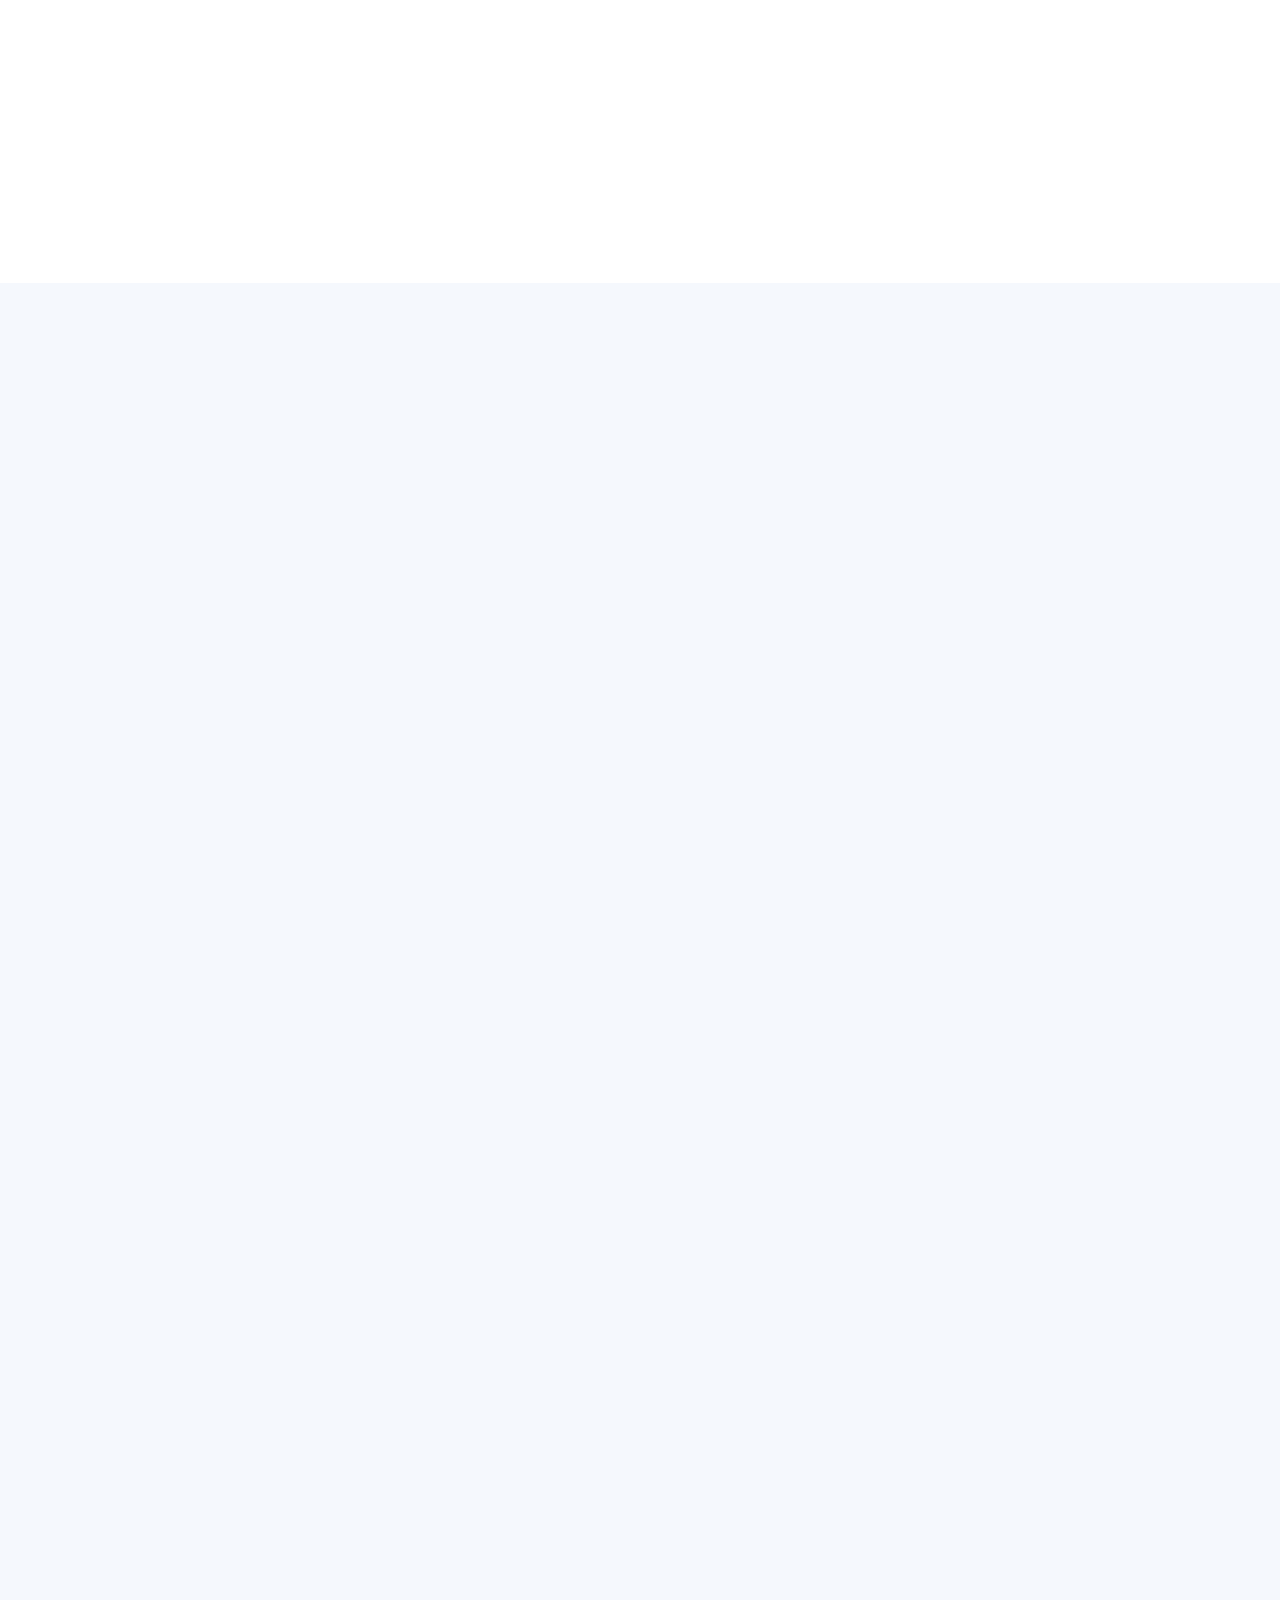
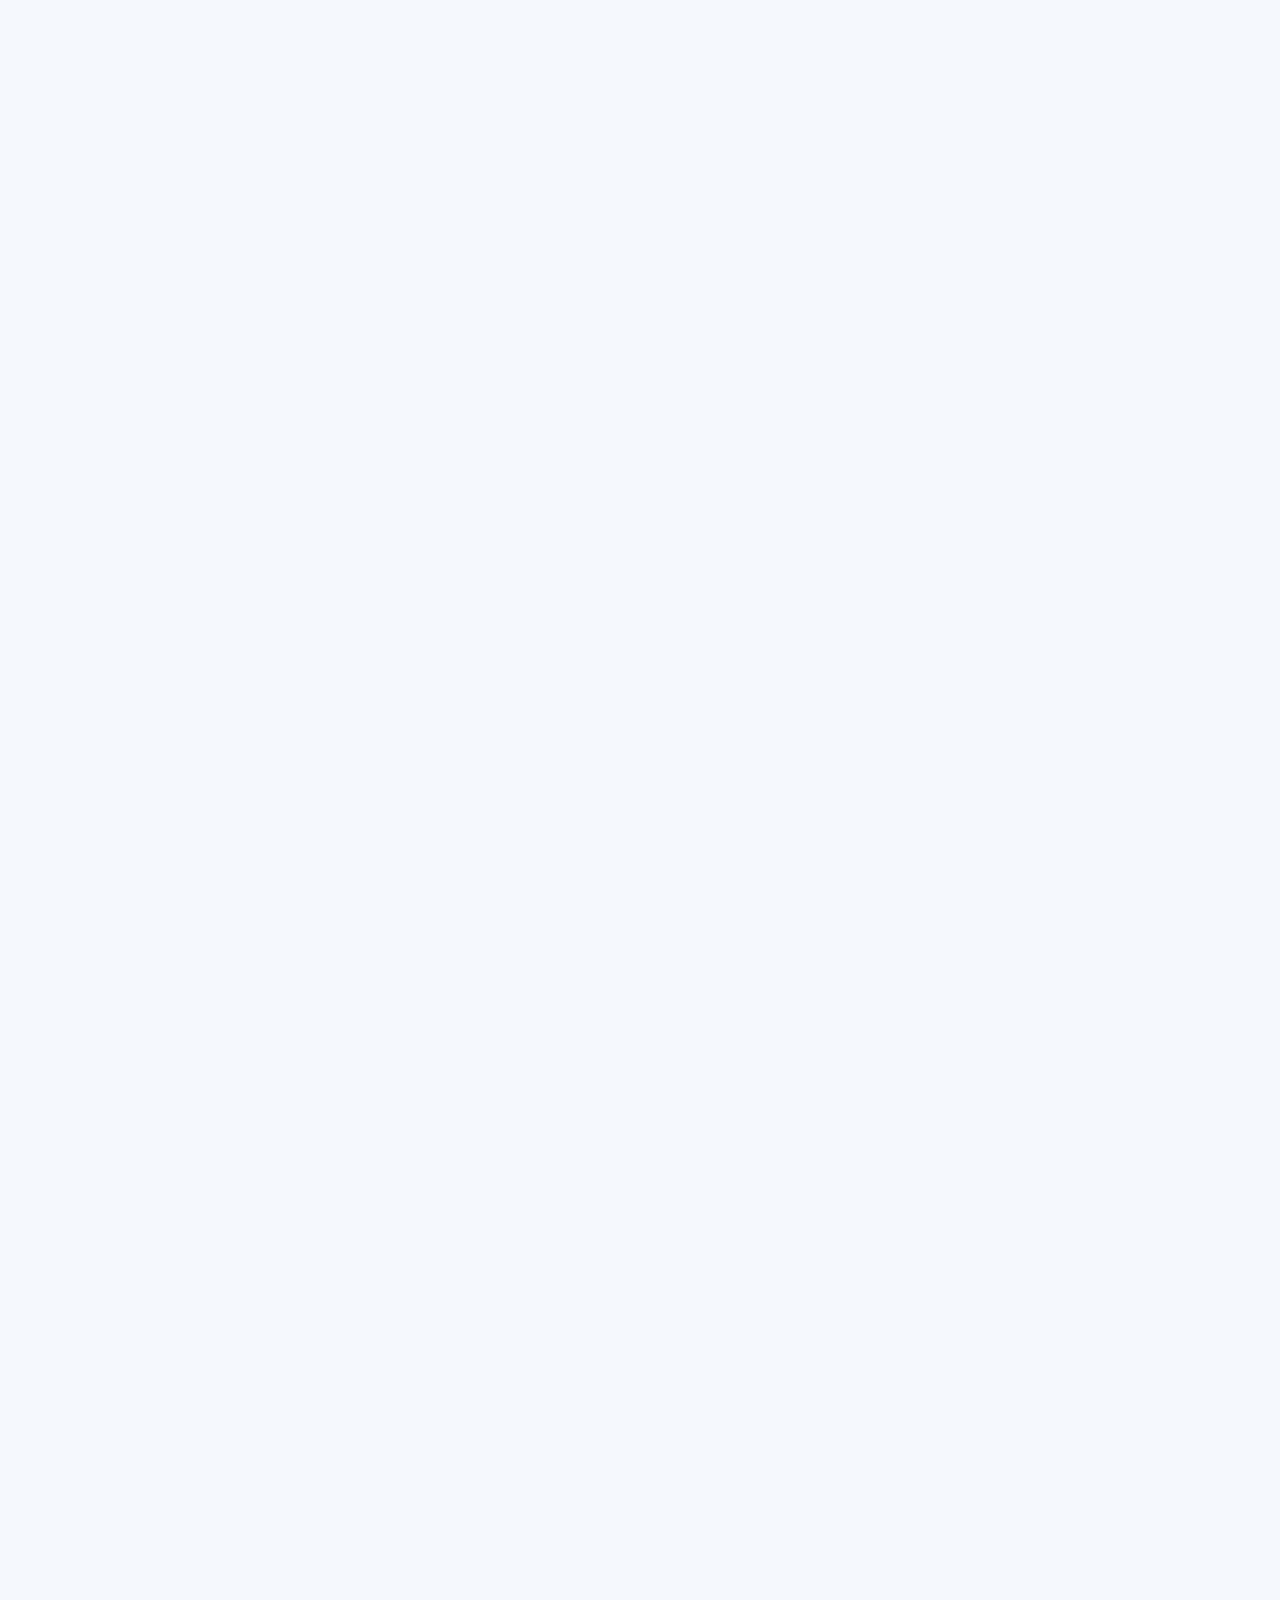
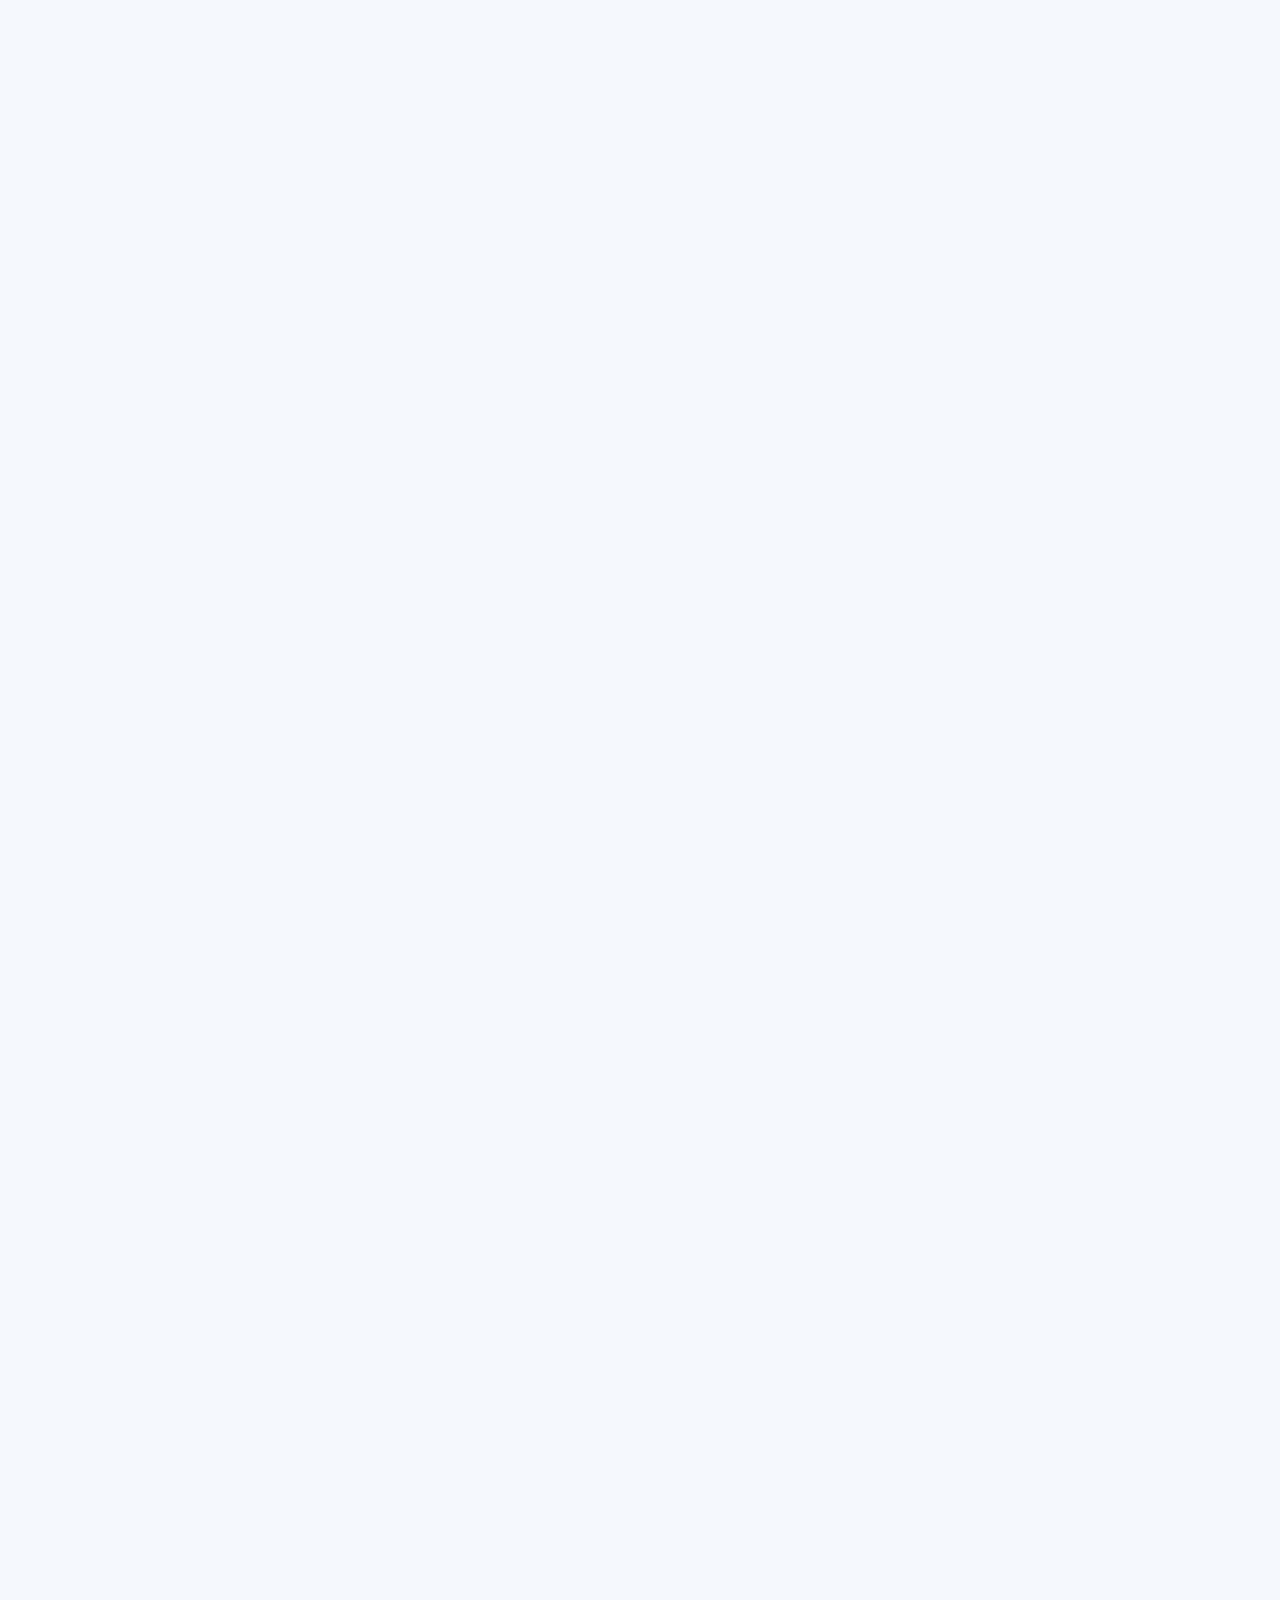
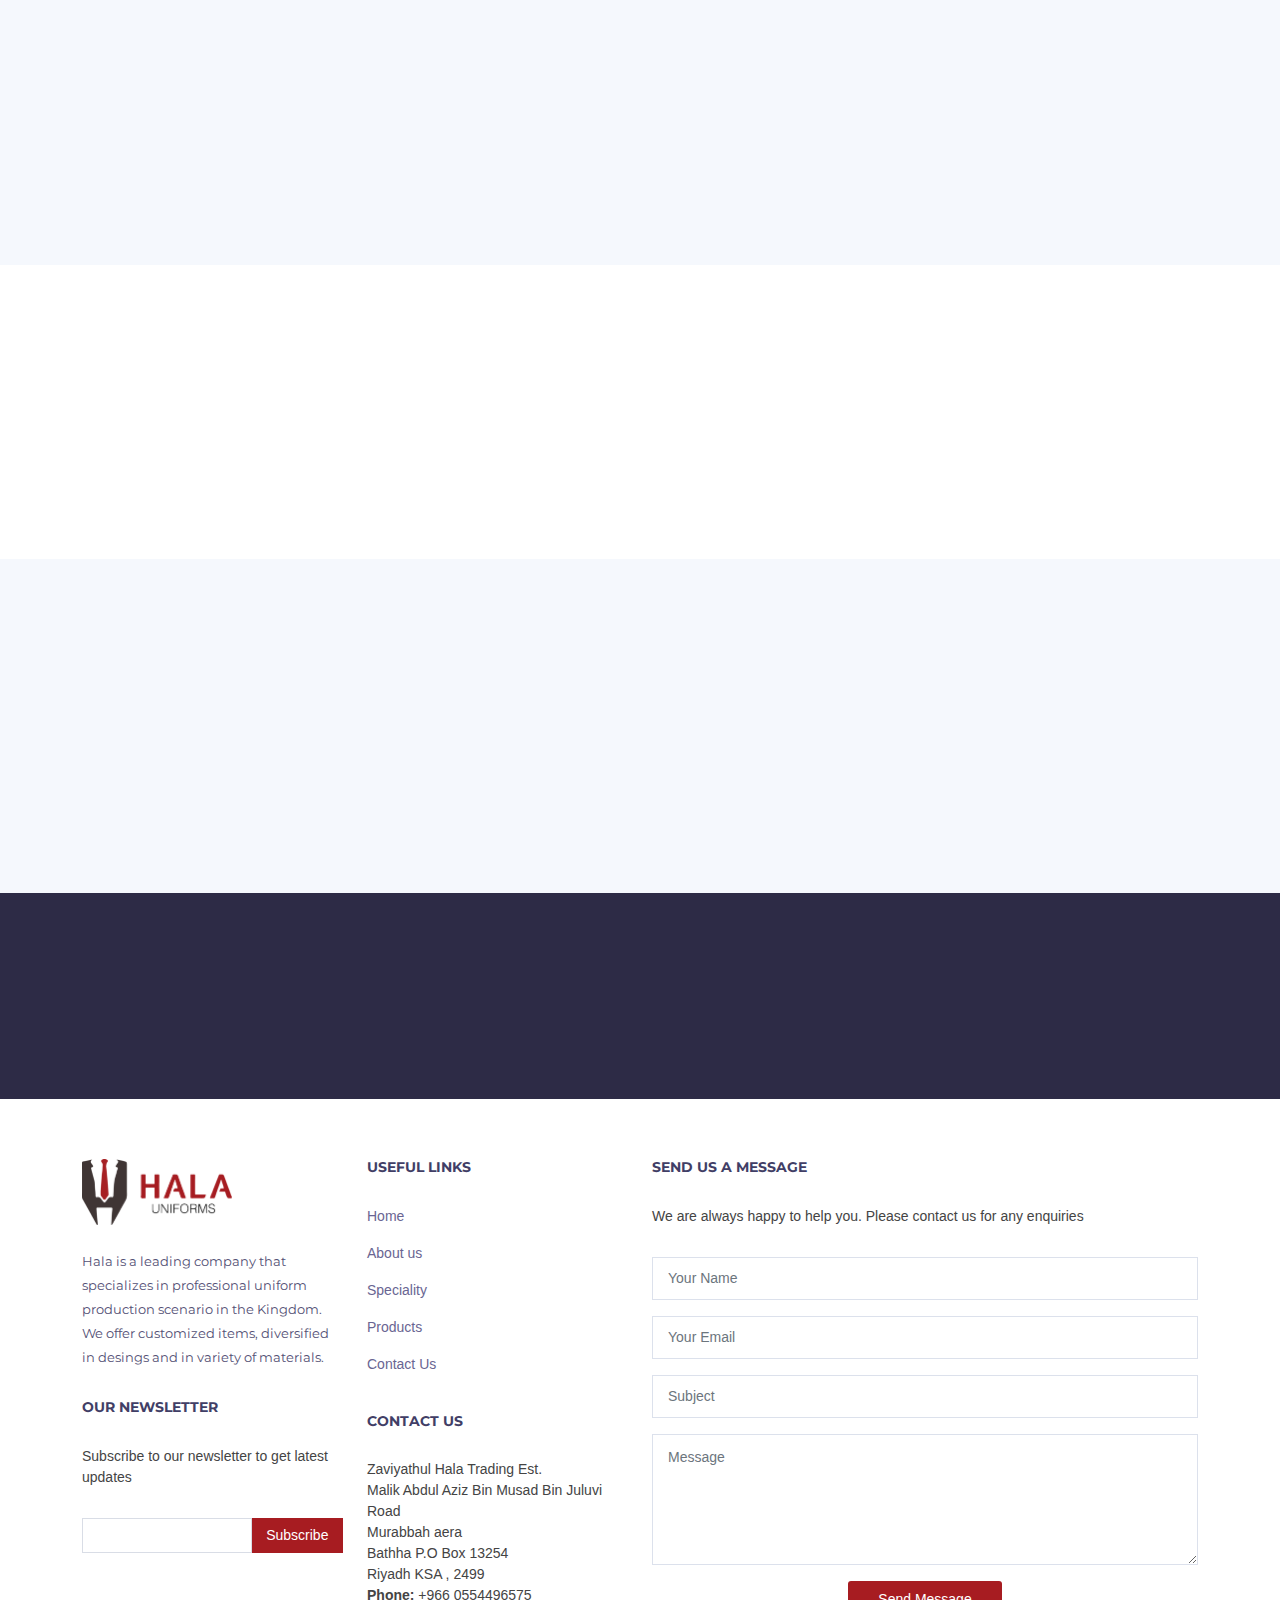
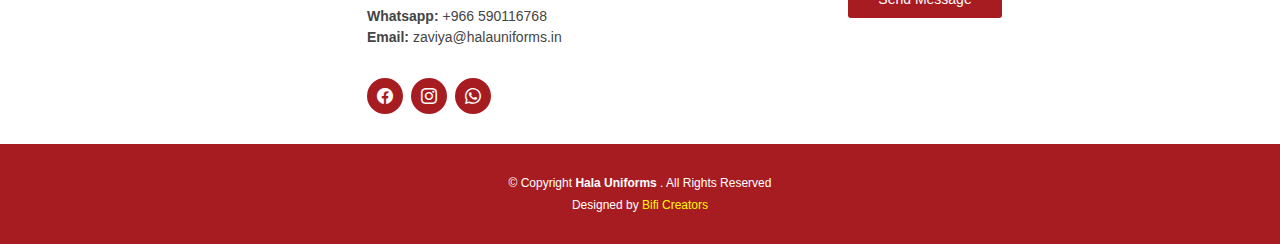
==== commit e0d97ff7: "sliding img in products" ====
--- a/index.html
+++ b/index.html
@@ -113,7 +113,8 @@
               </ul> -->
               <h2>Why Hala Uniforms?</h2>
               <ul>
-                <li><i class="bi bi-caret-right-fill"></i>We handpick high-end fabric, ensures to get all the details right
+                <li><i class="bi bi-caret-right-fill"></i>We handpick high-end fabric, ensures to get all the details
+                  right
                   and deliver tailored fit, durable clothing that every one of your staff can wear with confidence.
                 </li>
                 <li><i class="bi bi-caret-right-fill"></i> We are committed to put immense effort
@@ -196,6 +197,7 @@
               <li data-filter=".filter-school">School</li>
               <li data-filter=".filter-security">Security</li>
               <li data-filter=".filter-corporate">Corporate</li>
+              <li data-filter=".filter-workers">Workers</li>
               <li data-filter=".filter-others">Others</li>
 
 
@@ -211,17 +213,39 @@
           <!-- Hospital Unifroms Start  -->
 
 
-          <div class="col-lg-4 col-md-6 col-12  portfolio-item filter-hospital" >
-            <div class="card">
-              <div class="card-header">
-                <img src="assets/img/lab-coat.jpeg" class="img-fluid" alt="">
-
+          <div class="col-lg-4 col-md-6 col-12  portfolio-item filter-hospital">
+            <div class="card">
+              <div class="card-header">
+                <!-- <img src="assets/img/lab-coat.jpeg" class="img-fluid" alt=""> -->
+                <div id="lab_coat" class="carousel slide" data-interval="false">
+                  <div class="carousel-inner">
+                    <div class="carousel-item active">
+                      <img src="assets/img/products/lab-coat.jpeg" class="d-block w-100" alt="...">
+                    </div>
+                    <div class="carousel-item">
+                      <img src="assets/img/products/lab-coat-2.jpeg" class="d-block w-100" alt="...">
+                    </div>
+                    <div class="carousel-item">
+                      <img src="assets/img/products/lab-coat-3.jpeg" class="d-block w-100" alt="...">
+
+                    </div>
+                    <div class="carousel-item">
+                      <img src="assets/img/products/lab-coat-4.jpeg" class="d-block w-100" alt="...">
+
+                    </div>
+                  </div>
+                  <a class="carousel-control-prev" href="#lab_coat" role="button" data-slide="prev">
+                    <i style="font-size: 25px;" class="bi bi-chevron-compact-left text-dark"></i>
+                  </a>
+                  <a class="carousel-control-next text-dark" href="#lab_coat" role="button" data-slide="next">
+                    <i style="font-size: 25px;" class="bi bi-chevron-compact-right text-dark"></i>
+                  </a>
+                </div>
               </div>
               <div class="card-block">
                 <h4 class="card-title  pt-4">
                   Lab Coat
                 </h4>
-
               </div>
             </div>
           </div>
@@ -229,7 +253,29 @@
           <div class="col-lg-4 col-md-6 col-12 portfolio-item filter-hospital" data-aos="fade-up" data-aos-delay="200">
             <div class="card">
               <div class="card-header">
-                <img src="assets/img/scrub suit.jpg" class="img-fluid" alt="">
+                <!-- <img src="assets/img/scrub suit.jpg" class="img-fluid" alt=""> -->
+                <div id="scrub_suit" class="carousel slide" data-interval="false">
+                  <div class="carousel-inner">
+                    <div class="carousel-item active">
+                      <img src="assets/img/products/scrub suit.jpg" class="d-block w-100" alt="...">
+                    </div>
+                    <div class="carousel-item">
+                      <img src="assets/img/products/scrub suit-2.jpg" class="d-block w-100" alt="...">
+                    </div>
+                    <div class="carousel-item">
+                      <img src="assets/img/products/scrub suit-3.jpg" class="d-block w-100" alt="...">
+                    </div>
+                    <div class="carousel-item">
+                      <img src="assets/img/products/scrub suit-4.jpg" class="d-block w-100" alt="...">
+                    </div>
+                  </div>
+                  <a class="carousel-control-prev" href="#scrub_suit" role="button" data-slide="prev">
+                    <i style="font-size: 25px;" class="bi bi-chevron-compact-left text-dark"></i>
+                  </a>
+                  <a class="carousel-control-next text-dark" href="#scrub_suit" role="button" data-slide="next">
+                    <i style="font-size: 25px;" class="bi bi-chevron-compact-right text-dark"></i>
+                  </a>
+                </div>
 
               </div>
               <div class="card-block">
@@ -241,11 +287,34 @@
             </div>
           </div>
 
-          <div class="col-lg-4 col-md-6 col-12 portfolio-item filter-hospital" data-aos="fade-up" data-aos-delay="200">
-            <div class="card">
-              <div class="card-header">
-                <img src="assets/img/gloves.jpg" class="img-fluid" alt="">
-
+          <div class="col-lg-4 col-md-6 col-12 portfolio-item filter-hospital filter-workers filter-others"
+            data-aos="fade-up" data-aos-delay="200">
+            <div class="card">
+              <div class="card-header">
+                <!-- <img src="assets/img/gloves.jpg" class="img-fluid" alt=""> -->
+                <div id="gloves" class="carousel slide" data-interval="false">
+                  <div class="carousel-inner">
+                    <div class="carousel-item active">
+                      <img src="assets/img/products/gloves.jpg" class="d-block w-100" alt="...">
+                    </div>
+                    <div class="carousel-item ">
+                      <img src="assets/img/products/gloves-2.jpg" class="d-block w-100" alt="...">
+                    </div>
+                    <div class="carousel-item ">
+                      <img src="assets/img/products/gloves-3.jpg" class="d-block w-100" alt="...">
+                    </div>
+                    <div class="carousel-item ">
+                      <img src="assets/img/products/gloves-4.jpg" class="d-block w-100" alt="...">
+                    </div>
+
+                  </div>
+                  <a class="carousel-control-prev" href="#gloves" role="button" data-slide="prev">
+                    <i style="font-size: 25px;" class="bi bi-chevron-compact-left text-dark"></i>
+                  </a>
+                  <a class="carousel-control-next text-dark" href="#gloves" role="button" data-slide="next">
+                    <i style="font-size: 25px;" class="bi bi-chevron-compact-right text-dark"></i>
+                  </a>
+                </div>
               </div>
               <div class="card-block">
                 <h4 class="card-title  pt-4">
@@ -262,12 +331,33 @@
           <div class="col-lg-4 col-md-6 col-12 portfolio-item filter-hotel" data-aos="fade-up" data-aos-delay="200">
             <div class="card">
               <div class="card-header">
-                <img src="assets/img/scvb.png" class="img-fluid" alt="">
-
-              </div>
-              <div class="card-block">
-                <h4 class="card-title  pt-4">
-                  Chef Uniforms
+                <!-- <img src="assets/img/scvb.png" class="img-fluid" alt=""> -->
+                <div id="chef_jacket" class="carousel slide" data-interval="false">
+                  <div class="carousel-inner">
+                    <div class="carousel-item active">
+                      <img src="assets/img/products/chef-jacket.jpg" class="d-block w-100" alt="...">
+                    </div>
+                    <div class="carousel-item">
+                      <img src="assets/img/products/chef-jacket-2.jpg" class="d-block w-100" alt="...">
+                    </div>
+                    <div class="carousel-item">
+                      <img src="assets/img/products/chef-jacket-3.jpg" class="d-block w-100" alt="...">
+                    </div>
+                    <div class="carousel-item">
+                      <img src="assets/img/products/chef-jacket-4.jpg" class="d-block w-100" alt="...">
+                    </div>
+                  </div>
+                  <a class="carousel-control-prev" href="#chef_jacket" role="button" data-slide="prev">
+                    <i style="font-size: 25px;" class="bi bi-chevron-compact-left text-dark"></i>
+                  </a>
+                  <a class="carousel-control-next text-dark" href="#chef_jacket" role="button" data-slide="next">
+                    <i style="font-size: 25px;" class="bi bi-chevron-compact-right text-dark"></i>
+                  </a>
+                </div>
+              </div>
+              <div class="card-block">
+                <h4 class="card-title  pt-4">
+                  Chef Jacket
                 </h4>
 
               </div>
@@ -277,9 +367,70 @@
           <div class="col-lg-4 col-md-6 col-12 portfolio-item filter-hotel" data-aos="fade-up" data-aos-delay="200">
             <div class="card">
               <div class="card-header">
-                <img src="assets/img/apron.jpg" class="img-fluid" alt="">
-
-              </div>
+                <div id="carouselExampleControls" class="carousel slide" data-interval="false">
+                  <div class="carousel-inner">
+                    <div class="carousel-item active">
+                      <img src="assets/img/products/chef caps.jpg" class="d-block w-100" alt="...">
+                    </div>
+                    <div class="carousel-item">
+                      <img src="assets/img/products/chef caps-2.jpg" class="d-block w-100" alt="...">
+                    </div>
+                    <div class="carousel-item">
+                      <img src="assets/img/products/chef caps-3.jpg" class="d-block w-100" alt="...">
+                    </div>
+                    <div class="carousel-item">
+                      <img src="assets/img/products/chef caps-4.jpg" class="d-block w-100" alt="...">
+                    </div>
+                  </div>
+                  <a class="carousel-control-prev" href="#carouselExampleControls" role="button" data-slide="prev">
+                    <i style="font-size: 25px;" class="bi bi-chevron-compact-left text-dark"></i>
+                  </a>
+                  <a class="carousel-control-next text-dark" href="#carouselExampleControls" role="button"
+                    data-slide="next">
+                    <i style="font-size: 25px;" class="bi bi-chevron-compact-right text-dark"></i>
+                  </a>
+                </div>
+
+                <!-- <img src="assets/img/apron.jpg" class="img-fluid" alt=""> -->
+
+              </div>
+              <div class="card-block">
+                <h4 class="card-title  pt-4">
+                  Chef Caps
+                </h4>
+
+              </div>
+            </div>
+          </div>
+
+          <div class="col-lg-4 col-md-6 col-12 portfolio-item filter-hotel" data-aos="fade-up" data-aos-delay="200">
+            <div class="card">
+              <div class="card-header">
+                <div id="aprons" class="carousel slide" data-interval="false">
+                  <div class="carousel-inner">
+                    <div class="carousel-item active">
+                      <img src="assets/img/products/apron.jpg" class="d-block w-100" alt="...">
+                    </div>
+                    <div class="carousel-item">
+                      <img src="assets/img/products/apron-2.jpg" class="d-block w-100" alt="...">
+                    </div>
+                    <div class="carousel-item">
+                      <img src="assets/img/products/apron-3.jpg" class="d-block w-100" alt="...">
+                    </div>
+                    <div class="carousel-item">
+                      <img src="assets/img/products/apron-4.jpg" class="d-block w-100" alt="...">
+                    </div>
+                  </div>
+                  <a class="carousel-control-prev" href="#aprons" role="button" data-slide="prev">
+                    <i style="font-size: 25px;" class="bi bi-chevron-compact-left text-dark"></i>
+                  </a>
+                  <a class="carousel-control-next text-dark" href="#aprons" role="button" data-slide="next">
+                    <i style="font-size: 25px;" class="bi bi-chevron-compact-right text-dark"></i>
+                  </a>
+                </div>
+
+              </div>
+
               <div class="card-block">
                 <h4 class="card-title  pt-4">
                   Aprons
@@ -292,37 +443,65 @@
           <div class="col-lg-4 col-md-6 col-12 portfolio-item filter-hotel" data-aos="fade-up" data-aos-delay="200">
             <div class="card">
               <div class="card-header">
-                <img src="assets/img/cap2.jpg" class="img-fluid" alt="">
-              </div>
-              <div class="card-block">
-                <h4 class="card-title  pt-4">
-                  Chef Caps
-                </h4>
-
-              </div>
-            </div>
-          </div>
+                <div id="waiter_uniform" class="carousel slide" data-interval="false">
+                  <div class="carousel-inner">
+                    <div class="carousel-item active">
+                      <img src="assets/img/products/waiter_uniform.jpg" class="d-block w-100" alt="...">
+                    </div>
+                    <div class="carousel-item">
+                      <img src="assets/img/products/waiter_uniform-2.jpg" class="d-block w-100" alt="...">
+                    </div>
+                    <div class="carousel-item">
+                      <img src="assets/img/products/waiter_uniform-3.jpg" class="d-block w-100" alt="...">
+                    </div>
+                    <div class="carousel-item">
+                      <img src="assets/img/products/waiter_uniform-4.jpg" class="d-block w-100" alt="...">
+                    </div>
+                  </div>
+                  <a class="carousel-control-prev" href="#waiter_uniform" role="button" data-slide="prev">
+                    <i style="font-size: 25px;" class="bi bi-chevron-compact-left text-dark"></i>
+                  </a>
+                  <a class="carousel-control-next text-dark" href="#waiter_uniform" role="button" data-slide="next">
+                    <i style="font-size: 25px;" class="bi bi-chevron-compact-right text-dark"></i>
+                  </a>
+                </div>
+
+              </div>
+              <div class="card-block">
+                <h4 class="card-title  pt-4">
+                  Waiter Uniforms
+                </h4>
+
+              </div>
+            </div>
+          </div>
+
 
           <div class="col-lg-4 col-md-6 col-12 portfolio-item filter-hotel" data-aos="fade-up" data-aos-delay="200">
             <div class="card">
               <div class="card-header">
-                <img src="assets/img/waiter.jpg" class="img-fluid" alt="">
-
-              </div>
-              <div class="card-block">
-                <h4 class="card-title  pt-4">
-                  Waiter Uniforms
-                </h4>
-
-              </div>
-            </div>
-          </div>
-
-
-          <div class="col-lg-4 col-md-6 col-12 portfolio-item filter-hotel" data-aos="fade-up" data-aos-delay="200">
-            <div class="card">
-              <div class="card-header">
-                <img src="assets/img/coock shirt.jpg" class="img-fluid" alt="">
+                <div id="cook_shirt" class="carousel slide" data-interval="false">
+                  <div class="carousel-inner">
+                    <div class="carousel-item active">
+                      <img src="assets/img/products/coock shirt.jpg" class="d-block w-100" alt="...">
+                    </div>
+                    <div class="carousel-item">
+                      <img src="assets/img/products/coock shirt-2.jpg" class="d-block w-100" alt="...">
+                    </div>
+                    <div class="carousel-item">
+                      <img src="assets/img/products/coock shirt-3.jpg" class="d-block w-100" alt="...">
+                    </div>
+                    <div class="carousel-item">
+                      <img src="assets/img/products/coock shirt-4.jpg" class="d-block w-100" alt="...">
+                    </div>
+                  </div>
+                  <a class="carousel-control-prev" href="#cook_shirt" role="button" data-slide="prev">
+                    <i style="font-size: 25px;" class="bi bi-chevron-compact-left text-dark"></i>
+                  </a>
+                  <a class="carousel-control-next text-dark" href="#cook_shirt" role="button" data-slide="next">
+                    <i style="font-size: 25px;" class="bi bi-chevron-compact-right text-dark"></i>
+                  </a>
+                </div>
 
               </div>
               <div class="card-block">
@@ -334,10 +513,31 @@
             </div>
           </div>
 
-          <div class="col-lg-4 col-md-6 col-12 portfolio-item filter-hotel" data-aos="fade-up" data-aos-delay="200">
-            <div class="card">
-              <div class="card-header">
-                <img src="assets/img/bows.jpeg" class="img-fluid" alt="">
+          <div class="col-lg-4 col-md-6 col-12 portfolio-item filter-hotel filter-others" data-aos="fade-up" data-aos-delay="200">
+            <div class="card">
+              <div class="card-header">
+                <div id="bows" class="carousel slide" data-interval="false">
+                  <div class="carousel-inner">
+                    <div class="carousel-item active">
+                      <img src="assets/img/products/bows-2.jpeg" class="d-block w-100" alt="...">
+                    </div>
+                    <div class="carousel-item">
+                      <img src="assets/img/products/bows.jpeg" class="d-block w-100" alt="...">
+                    </div>
+                    <div class="carousel-item">
+                      <img src="assets/img/products/bows-3.jpeg" class="d-block w-100" alt="...">
+                    </div>
+                    <div class="carousel-item">
+                      <img src="assets/img/products/bows-4.jpeg" class="d-block w-100" alt="...">
+                    </div>
+                  </div>
+                  <a class="carousel-control-prev" href="#bows" role="button" data-slide="prev">
+                    <i style="font-size: 25px;" class="bi bi-chevron-compact-left text-dark"></i>
+                  </a>
+                  <a class="carousel-control-next text-dark" href="#bows" role="button" data-slide="next">
+                    <i style="font-size: 25px;" class="bi bi-chevron-compact-right text-dark"></i>
+                  </a>
+                </div>
 
               </div>
               <div class="card-block">
@@ -355,7 +555,28 @@
           <div class="col-lg-4 col-md-6 col-12 portfolio-item filter-school" data-aos="fade-up" data-aos-delay="200">
             <div class="card">
               <div class="card-header">
-                <img src="assets/img/uniform.jpg" class="img-fluid" alt="">
+                <div id="school" class="carousel slide" data-interval="false">
+                  <div class="carousel-inner">
+                    <div class="carousel-item active">
+                      <img src="assets/img/products/school-4.webp" class="d-block w-100" alt="...">
+                    </div>
+                    <div class="carousel-item">
+                      <img src="assets/img/products/school-2.jpeg" class="d-block w-100" alt="...">
+                    </div>
+                    <div class="carousel-item">
+                      <img src="assets/img/products/school-3.jpg" class="d-block w-100" alt="...">
+                    </div>
+                    <div class="carousel-item">
+                      <img src="assets/img/products/school.jpg" class="d-block w-100" alt="...">
+                    </div>
+                  </div>
+                  <a class="carousel-control-prev" href="#school" role="button" data-slide="prev">
+                    <i style="font-size: 25px;" class="bi bi-chevron-compact-left text-dark"></i>
+                  </a>
+                  <a class="carousel-control-next text-dark" href="#school" role="button" data-slide="next">
+                    <i style="font-size: 25px;" class="bi bi-chevron-compact-right text-dark"></i>
+                  </a>
+                </div>
 
               </div>
               <div class="card-block">
@@ -367,10 +588,31 @@
             </div>
           </div>
 
-          <div class="col-lg-4 col-md-6 col-12 portfolio-item filter-school" data-aos="fade-up" data-aos-delay="200">
-            <div class="card">
-              <div class="card-header">
-                <img src="assets/img/shoes.jpeg" class="img-fluid" alt="">
+          <div class="col-lg-4 col-md-6 col-12 portfolio-item filter-school filter-others" data-aos="fade-up" data-aos-delay="200">
+            <div class="card">
+              <div class="card-header">
+                <div id="shoes" class="carousel slide" data-interval="false">
+                  <div class="carousel-inner">
+                    <div class="carousel-item active">
+                      <img src="assets/img/products/shoes.jpeg" class="d-block w-100" alt="...">
+                    </div>
+                    <div class="carousel-item">
+                      <img src="assets/img/products/shoes-3.jpeg" class="d-block w-100" alt="...">
+                    </div>
+                    <div class="carousel-item">
+                      <img src="assets/img/products/shoes-4.jpeg" class="d-block w-100" alt="...">
+                    </div>
+                    <div class="carousel-item">
+                      <img src="assets/img/products/shoes-2.jpeg" class="d-block w-100" alt="...">
+                    </div>
+                  </div>
+                  <a class="carousel-control-prev" href="#shoes" role="button" data-slide="prev">
+                    <i style="font-size: 25px;" class="bi bi-chevron-compact-left text-dark"></i>
+                  </a>
+                  <a class="carousel-control-next text-dark" href="#shoes" role="button" data-slide="next">
+                    <i style="font-size: 25px;" class="bi bi-chevron-compact-right text-dark"></i>
+                  </a>
+                </div>
 
               </div>
               <div class="card-block">
@@ -390,7 +632,28 @@
           <div class="col-lg-4 col-md-6 col-12 portfolio-item filter-security" data-aos="fade-up" data-aos-delay="200">
             <div class="card">
               <div class="card-header">
-                <img src="assets/img/secuirity.png" class="img-fluid" alt="">
+                <div id="security" class="carousel slide" data-interval="false">
+                  <div class="carousel-inner">
+                    <div class="carousel-item active">
+                      <img src="assets/img/products/secuirity.png" class="d-block w-100" alt="...">
+                    </div>
+                    <div class="carousel-item">
+                      <img src="assets/img/products/secuirity-2.png" class="d-block w-100" alt="...">
+                    </div>
+                    <div class="carousel-item">
+                      <img src="assets/img/products/secuirity-3.webp" class="d-block w-100" alt="...">
+                    </div>
+                    <div class="carousel-item">
+                      <img src="assets/img/products/secuirity-4.webp" class="d-block w-100" alt="...">
+                    </div>
+                  </div>
+                  <a class="carousel-control-prev" href="#security" role="button" data-slide="prev">
+                    <i style="font-size: 25px;" class="bi bi-chevron-compact-left text-dark"></i>
+                  </a>
+                  <a class="carousel-control-next text-dark" href="#security" role="button" data-slide="next">
+                    <i style="font-size: 25px;" class="bi bi-chevron-compact-right text-dark"></i>
+                  </a>
+                </div>
 
               </div>
               <div class="card-block">
@@ -405,7 +668,26 @@
           <div class="col-lg-4 col-md-6 col-12 portfolio-item filter-security" data-aos="fade-up" data-aos-delay="200">
             <div class="card">
               <div class="card-header">
-                <img src="assets/img/cargo.jpg" class="img-fluid" alt="">
+                <div id="cargo" class="carousel slide" data-interval="false">
+                  <div class="carousel-inner">
+                    <div class="carousel-item active">
+                      <img src="assets/img/products/cargo.jpg" class="d-block w-100" alt="...">
+                    </div>
+
+                    <div class="carousel-item">
+                      <img src="assets/img/products/cargo-3.jpg" class="d-block w-100" alt="...">
+                    </div>
+                    <div class="carousel-item">
+                      <img src="assets/img/products/cargo-4.jpg" class="d-block w-100" alt="...">
+                    </div>
+                  </div>
+                  <a class="carousel-control-prev" href="#cargo" role="button" data-slide="prev">
+                    <i style="font-size: 25px;" class="bi bi-chevron-compact-left text-dark"></i>
+                  </a>
+                  <a class="carousel-control-next text-dark" href="#cargo" role="button" data-slide="next">
+                    <i style="font-size: 25px;" class="bi bi-chevron-compact-right text-dark"></i>
+                  </a>
+                </div>
 
               </div>
               <div class="card-block">
@@ -420,7 +702,23 @@
           <div class="col-lg-4 col-md-6 col-12 portfolio-item filter-security" data-aos="fade-up" data-aos-delay="200">
             <div class="card">
               <div class="card-header">
-                <img src="assets/img/khaki.jpeg" class="img-fluid" alt="">
+                <div id="khaki" class="carousel slide" data-interval="false">
+                  <div class="carousel-inner">
+                    <div class="carousel-item active">
+                      <img src="assets/img/products/khaki.jpeg" class="d-block w-100" alt="...">
+                    </div>
+                    <div class="carousel-item">
+                      <img src="assets/img/products/khaki-2.jpeg" class="d-block w-100" alt="...">
+                    </div>
+
+                  </div>
+                  <a class="carousel-control-prev" href="#khaki" role="button" data-slide="prev">
+                    <i style="font-size: 25px;" class="bi bi-chevron-compact-left text-dark"></i>
+                  </a>
+                  <a class="carousel-control-next text-dark" href="#khaki" role="button" data-slide="next">
+                    <i style="font-size: 25px;" class="bi bi-chevron-compact-right text-dark"></i>
+                  </a>
+                </div>
 
               </div>
               <div class="card-block">
@@ -437,7 +735,23 @@
           <div class="col-lg-4 col-md-6 col-12 portfolio-item filter-corporate" data-aos="fade-up" data-aos-delay="200">
             <div class="card">
               <div class="card-header">
-                <img src="assets/img/corp.jpg" class="img-fluid" alt="">
+                <div id="corporate" class="carousel slide" data-interval="false">
+                  <div class="carousel-inner">
+                    <div class="carousel-item active">
+                      <img src="assets/img/products/corp.jpg" class="d-block w-100" alt="...">
+                    </div>
+                    <div class="carousel-item">
+                      <img src="assets/img/products/corporate.png" class="d-block w-100" alt="...">
+                    </div>
+
+                  </div>
+                  <a class="carousel-control-prev" href="#corporate" role="button" data-slide="prev">
+                    <i style="font-size: 25px;" class="bi bi-chevron-compact-left text-dark"></i>
+                  </a>
+                  <a class="carousel-control-next text-dark" href="#corporate" role="button" data-slide="next">
+                    <i style="font-size: 25px;" class="bi bi-chevron-compact-right text-dark"></i>
+                  </a>
+                </div>
 
               </div>
               <div class="card-block">
@@ -452,7 +766,27 @@
           <div class="col-lg-4 col-md-6 col-12 portfolio-item filter-corporate" data-aos="fade-up" data-aos-delay="200">
             <div class="card">
               <div class="card-header">
-                <img src="assets/img/suits.jpg" class="img-fluid" alt="">
+                <div id="suits" class="carousel slide" data-interval="false">
+                  <div class="carousel-inner">
+
+                    <div class="carousel-item active">
+                      <img src="assets/img/products/suits.jpg" class="d-block w-100" alt="...">
+                    </div>
+                    <div class="carousel-item">
+                      <img src="assets/img/products/suits-2.jpg" class="d-block w-100" alt="...">
+                    </div>
+                    <div class="carousel-item">
+                      <img src="assets/img/products/suits-3.jpg" class="d-block w-100" alt="...">
+                    </div>
+
+                  </div>
+                  <a class="carousel-control-prev" href="#suits" role="button" data-slide="prev">
+                    <i style="font-size: 25px;" class="bi bi-chevron-compact-left text-dark"></i>
+                  </a>
+                  <a class="carousel-control-next text-dark" href="#suits" role="button" data-slide="next">
+                    <i style="font-size: 25px;" class="bi bi-chevron-compact-right text-dark"></i>
+                  </a>
+                </div>
 
               </div>
               <div class="card-block">
@@ -467,7 +801,27 @@
           <div class="col-lg-4 col-md-6 col-12 portfolio-item filter-corporate" data-aos="fade-up" data-aos-delay="200">
             <div class="card">
               <div class="card-header">
-                <img src="assets/img/trouser.jpg" class="img-fluid" alt="">
+                <div id="trouser" class="carousel slide" data-interval="false">
+                  <div class="carousel-inner">
+
+                    <div class="carousel-item active">
+                      <img src="assets/img/products/trouser.jpg" class="d-block w-100" alt="...">
+                    </div>
+                    <div class="carousel-item">
+                      <img src="assets/img/products/trouser-2.jpg" class="d-block w-100" alt="...">
+                    </div>
+                    <div class="carousel-item">
+                      <img src="assets/img/products/trouser-3.jpg" class="d-block w-100" alt="...">
+                    </div>
+
+                  </div>
+                  <a class="carousel-control-prev" href="#trouser" role="button" data-slide="prev">
+                    <i style="font-size: 25px;" class="bi bi-chevron-compact-left text-dark"></i>
+                  </a>
+                  <a class="carousel-control-next text-dark" href="#trouser" role="button" data-slide="next">
+                    <i style="font-size: 25px;" class="bi bi-chevron-compact-right text-dark"></i>
+                  </a>
+                </div>
 
               </div>
               <div class="card-block">
@@ -482,7 +836,27 @@
           <div class="col-lg-4 col-md-6 col-12 portfolio-item filter-corporate" data-aos="fade-up" data-aos-delay="200">
             <div class="card">
               <div class="card-header">
-                <img src="assets/img/ties.jpg" class="img-fluid" alt="">
+                <div id="ties" class="carousel slide" data-interval="false">
+                  <div class="carousel-inner">
+
+                    <div class="carousel-item active">
+                      <img src="assets/img/products/ties-2.jpg" class="d-block w-100" alt="...">
+                    </div>
+                    <div class="carousel-item">
+                      <img src="assets/img/products/ties.jpg" class="d-block w-100" alt="...">
+                    </div>
+                    <div class="carousel-item">
+                      <img src="assets/img/products/ties-3.jpg" class="d-block w-100" alt="...">
+                    </div>
+
+                  </div>
+                  <a class="carousel-control-prev" href="#ties" role="button" data-slide="prev">
+                    <i style="font-size: 25px;" class="bi bi-chevron-compact-left text-dark"></i>
+                  </a>
+                  <a class="carousel-control-next text-dark" href="#ties" role="button" data-slide="next">
+                    <i style="font-size: 25px;" class="bi bi-chevron-compact-right text-dark"></i>
+                  </a>
+                </div>
 
               </div>
               <div class="card-block">
@@ -499,7 +873,27 @@
           <div class="col-lg-4 col-md-6 col-12 portfolio-item filter-workers" data-aos="fade-up" data-aos-delay="200">
             <div class="card">
               <div class="card-header">
-                <img src="assets/img/coverall.jpeg" class="img-fluid" alt="">
+                <div id="coverall" class="carousel slide" data-interval="false">
+                  <div class="carousel-inner">
+
+                    <div class="carousel-item active">
+                      <img src="assets/img/products/coverall.jpeg" class="d-block w-100" alt="...">
+                    </div>
+                    <div class="carousel-item">
+                      <img src="assets/img/products/coverall-2.jpeg" class="d-block w-100" alt="...">
+                    </div>
+                    <div class="carousel-item">
+                      <img src="assets/img/products/coverall-3.jpeg" class="d-block w-100" alt="...">
+                    </div>
+
+                  </div>
+                  <a class="carousel-control-prev" href="#coverall" role="button" data-slide="prev">
+                    <i style="font-size: 25px;" class="bi bi-chevron-compact-left text-dark"></i>
+                  </a>
+                  <a class="carousel-control-next text-dark" href="#coverall" role="button" data-slide="next">
+                    <i style="font-size: 25px;" class="bi bi-chevron-compact-right text-dark"></i>
+                  </a>
+                </div>
 
               </div>
               <div class="card-block">
@@ -514,7 +908,27 @@
           <div class="col-lg-4 col-md-6 col-12 portfolio-item filter-workers" data-aos="fade-up" data-aos-delay="200">
             <div class="card">
               <div class="card-header">
-                <img src="assets/img/worker.jpg" class="img-fluid" alt="">
+                <div id="worker" class="carousel slide" data-interval="false">
+                  <div class="carousel-inner">
+
+                    <div class="carousel-item active">
+                      <img src="assets/img/products/worker.jpg" class="d-block w-100" alt="...">
+                    </div>
+                    <div class="carousel-item">
+                      <img src="assets/img/products/worker-2.jpg" class="d-block w-100" alt="...">
+                    </div>
+                    <div class="carousel-item">
+                      <img src="assets/img/products/worker-3.webp" class="d-block w-100" alt="...">
+                    </div>
+
+                  </div>
+                  <a class="carousel-control-prev" href="#worker" role="button" data-slide="prev">
+                    <i style="font-size: 25px;" class="bi bi-chevron-compact-left text-dark"></i>
+                  </a>
+                  <a class="carousel-control-next text-dark" href="#worker" role="button" data-slide="next">
+                    <i style="font-size: 25px;" class="bi bi-chevron-compact-right text-dark"></i>
+                  </a>
+                </div>
 
               </div>
               <div class="card-block">
@@ -531,7 +945,27 @@
           <div class="col-lg-4 col-md-6 col-12 portfolio-item filter-others" data-aos="fade-up" data-aos-delay="200">
             <div class="card">
               <div class="card-header">
-                <img src="assets/img/polo.jpg" class="img-fluid" alt="">
+                <div id="polo" class="carousel slide" data-interval="false">
+                  <div class="carousel-inner">
+
+                    <div class="carousel-item active">
+                      <img src="assets/img/products/polo.jpg" class="d-block w-100" alt="...">
+                    </div>
+                    <div class="carousel-item">
+                      <img src="assets/img/products/polo-2.jpg" class="d-block w-100" alt="...">
+                    </div>
+                    <div class="carousel-item">
+                      <img src="assets/img/products/polo-3.jpg" class="d-block w-100" alt="...">
+                    </div>
+
+                  </div>
+                  <a class="carousel-control-prev" href="#polo" role="button" data-slide="prev">
+                    <i style="font-size: 25px;" class="bi bi-chevron-compact-left text-dark"></i>
+                  </a>
+                  <a class="carousel-control-next text-dark" href="#polo" role="button" data-slide="next">
+                    <i style="font-size: 25px;" class="bi bi-chevron-compact-right text-dark"></i>
+                  </a>
+                </div>
 
               </div>
               <div class="card-block">
@@ -546,7 +980,27 @@
           <div class="col-lg-4 col-md-6 col-12 portfolio-item filter-others" data-aos="fade-up" data-aos-delay="200">
             <div class="card">
               <div class="card-header">
-                <img src="assets/img/t-shirt.jpg" class="img-fluid" alt="">
+                <div id="tshirt" class="carousel slide" data-interval="false">
+                  <div class="carousel-inner">
+
+                    <div class="carousel-item active">
+                      <img src="assets/img/products/t-shirt.jpg" class="d-block w-100" alt="...">
+                    </div>
+                    <div class="carousel-item">
+                      <img src="assets/img/products/t-shirt-2.jpg" class="d-block w-100" alt="...">
+                    </div>
+                    <div class="carousel-item">
+                      <img src="assets/img/products/t-shirt-3.jpg" class="d-block w-100" alt="...">
+                    </div>
+
+                  </div>
+                  <a class="carousel-control-prev" href="#tshirt" role="button" data-slide="prev">
+                    <i style="font-size: 25px;" class="bi bi-chevron-compact-left text-dark"></i>
+                  </a>
+                  <a class="carousel-control-next text-dark" href="#tshirt" role="button" data-slide="next">
+                    <i style="font-size: 25px;" class="bi bi-chevron-compact-right text-dark"></i>
+                  </a>
+                </div>
 
               </div>
               <div class="card-block">
@@ -561,7 +1015,27 @@
           <div class="col-lg-4 col-md-6 col-12 portfolio-item filter-others" data-aos="fade-up" data-aos-delay="200">
             <div class="card">
               <div class="card-header">
-                <img src="assets/img/jeans.jpg" class="img-fluid" alt="">
+                <div id="jeans" class="carousel slide" data-interval="false">
+                  <div class="carousel-inner">
+
+                    <div class="carousel-item active">
+                      <img src="assets/img/products/jeans.jpg" class="d-block w-100" alt="...">
+                    </div>
+                    <div class="carousel-item">
+                      <img src="assets/img/products/jeans-1.jpg" class="d-block w-100" alt="...">
+                    </div>
+                    <div class="carousel-item">
+                      <img src="assets/img/products/jeans-2.jpg" class="d-block w-100" alt="...">
+                    </div>
+
+                  </div>
+                  <a class="carousel-control-prev" href="#jeans" role="button" data-slide="prev">
+                    <i style="font-size: 25px;" class="bi bi-chevron-compact-left text-dark"></i>
+                  </a>
+                  <a class="carousel-control-next text-dark" href="#jeans" role="button" data-slide="next">
+                    <i style="font-size: 25px;" class="bi bi-chevron-compact-right text-dark"></i>
+                  </a>
+                </div>
 
               </div>
               <div class="card-block">
@@ -576,7 +1050,27 @@
           <div class="col-lg-4 col-md-6 col-12 portfolio-item filter-others" data-aos="fade-up" data-aos-delay="200">
             <div class="card">
               <div class="card-header">
-                <img src="assets/img/vest.jpg" class="img-fluid" alt="">
+                <div id="vest" class="carousel slide" data-interval="false">
+                  <div class="carousel-inner">
+
+                    <div class="carousel-item active">
+                      <img src="assets/img/products/vest.jpg" class="d-block w-100" alt="...">
+                    </div>
+                    <div class="carousel-item">
+                      <img src="assets/img/products/vest-2.jpg" class="d-block w-100" alt="...">
+                    </div>
+                    <div class="carousel-item">
+                      <img src="assets/img/products/vest-3.jpg" class="d-block w-100" alt="...">
+                    </div>
+
+                  </div>
+                  <a class="carousel-control-prev" href="#vest" role="button" data-slide="prev">
+                    <i style="font-size: 25px;" class="bi bi-chevron-compact-left text-dark"></i>
+                  </a>
+                  <a class="carousel-control-next text-dark" href="#vest" role="button" data-slide="next">
+                    <i style="font-size: 25px;" class="bi bi-chevron-compact-right text-dark"></i>
+                  </a>
+                </div>
 
               </div>
               <div class="card-block">
@@ -591,7 +1085,27 @@
           <div class="col-lg-4 col-md-6 col-12 portfolio-item filter-others" data-aos="fade-up" data-aos-delay="200">
             <div class="card">
               <div class="card-header">
-                <img src="assets/img/towels.jpg" class="img-fluid" alt="">
+                <div id="towels" class="carousel slide" data-interval="false">
+                  <div class="carousel-inner">
+
+                    <div class="carousel-item active">
+                      <img src="assets/img/products/towels.jpg" class="d-block w-100" alt="...">
+                    </div>
+                    <div class="carousel-item">
+                      <img src="assets/img/products/towels-2.jpg" class="d-block w-100" alt="...">
+                    </div>
+                    <div class="carousel-item">
+                      <img src="assets/img/products/towels-3.jpg" class="d-block w-100" alt="...">
+                    </div>
+
+                  </div>
+                  <a class="carousel-control-prev" href="#towels" role="button" data-slide="prev">
+                    <i style="font-size: 25px;" class="bi bi-chevron-compact-left text-dark"></i>
+                  </a>
+                  <a class="carousel-control-next text-dark" href="#towels" role="button" data-slide="next">
+                    <i style="font-size: 25px;" class="bi bi-chevron-compact-right text-dark"></i>
+                  </a>
+                </div>
 
               </div>
               <div class="card-block">
@@ -603,25 +1117,29 @@
             </div>
           </div>
 
+
           <div class="col-lg-4 col-md-6 col-12 portfolio-item filter-others" data-aos="fade-up" data-aos-delay="200">
             <div class="card">
               <div class="card-header">
-                <img src="assets/img/gloves.jpg" class="img-fluid" alt="">
-
-              </div>
-              <div class="card-block">
-                <h4 class="card-title  pt-4">
-                  Gloves
-                </h4>
-
-              </div>
-            </div>
-          </div>
-
-          <div class="col-lg-4 col-md-6 col-12 portfolio-item filter-others" data-aos="fade-up" data-aos-delay="200">
-            <div class="card">
-              <div class="card-header">
-                <img src="assets/img/shirt_packing.jpg" class="img-fluid" alt="">
+                <div id="packing" class="carousel slide" data-interval="false">
+                  <div class="carousel-inner">
+
+                    <div class="carousel-item active">
+                      <img src="assets/img/products/shirt_packing.jpg" class="d-block w-100" alt="...">
+                    </div>
+                    <div class="carousel-item">
+                      <img src="assets/img/products/shirt_packing-2.jpg" class="d-block w-100" alt="...">
+                    </div>
+
+
+                  </div>
+                  <a class="carousel-control-prev" href="#packing" role="button" data-slide="prev">
+                    <i style="font-size: 25px;" class="bi bi-chevron-compact-left text-dark"></i>
+                  </a>
+                  <a class="carousel-control-next text-dark" href="#packing" role="button" data-slide="next">
+                    <i style="font-size: 25px;" class="bi bi-chevron-compact-right text-dark"></i>
+                  </a>
+                </div>
 
               </div>
               <div class="card-block">
@@ -710,7 +1228,9 @@
               uniform fit for you. You can request quotes for uniforms that you have choosen</p>
           </div>
           <div class="col-lg-3 cta-btn-container text-center">
-            <a target="_blank" class="cta-btn align-middle" href="https://wa.me/966590116768?text=Hi%2CHala%20uniforms%0A%0ALet%20me%20know%20your%20services">Get a Quote</a>
+            <a target="_blank" class="cta-btn align-middle"
+              href="https://wa.me/966590116768?text=Hi%2CHala%20uniforms%0A%0ALet%20me%20know%20your%20services">Get a
+              Quote</a>
           </div>
         </div>
 
@@ -718,7 +1238,7 @@
     </section><!--  End Call To Action Section -->
 
     <!-- ======= Pricing Section ======= -->
- 
+
 
   </main><!-- End #main -->
 
@@ -775,7 +1295,7 @@
                     Riyadh KSA , 2499 <br>
                     <strong>Phone:</strong> +966 0554496575<br>
                     <strong>Whatsapp:</strong> +966 590116768<br>
-                    <strong>Email:</strong> info@halauniforms.in<br>
+                    <strong>Email:</strong> zaviya@halauniforms.in<br>
                   </p>
                 </div>
 
@@ -848,12 +1368,20 @@
   <a href="#" class="back-to-top d-flex align-items-center justify-content-center"><i
       class="bi bi-arrow-up-short"></i></a>
 
-  <a href="https://wa.me/966590116768"
-    class="float" target="_blank">
+  <a href="https://wa.me/966590116768" class="float" target="_blank">
     <i class="fa fa-whatsapp my-float"></i>
   </a>
 
   <!-- Vendor JS Files -->
+  <script src="https://code.jquery.com/jquery-3.3.1.slim.min.js"
+    integrity="sha384-q8i/X+965DzO0rT7abK41JStQIAqVgRVzpbzo5smXKp4YfRvH+8abtTE1Pi6jizo"
+    crossorigin="anonymous"></script>
+  <script src="https://cdn.jsdelivr.net/npm/popper.js@1.14.7/dist/umd/popper.min.js"
+    integrity="sha384-UO2eT0CpHqdSJQ6hJty5KVphtPhzWj9WO1clHTMGa3JDZwrnQq4sF86dIHNDz0W1"
+    crossorigin="anonymous"></script>
+  <script src="https://cdn.jsdelivr.net/npm/bootstrap@4.3.1/dist/js/bootstrap.min.js"
+    integrity="sha384-JjSmVgyd0p3pXB1rRibZUAYoIIy6OrQ6VrjIEaFf/nJGzIxFDsf4x0xIM+B07jRM"
+    crossorigin="anonymous"></script>
   <script src="assets/vendor/purecounter/purecounter_vanilla.js"></script>
   <script src="assets/vendor/aos/aos.js"></script>
   <script src="assets/vendor/bootstrap/js/bootstrap.bundle.min.js"></script>
@@ -865,6 +1393,7 @@
   <!-- Template Main JS File -->
   <script src="assets/js/main.js"></script>
 
+
 </body>
 
 </html>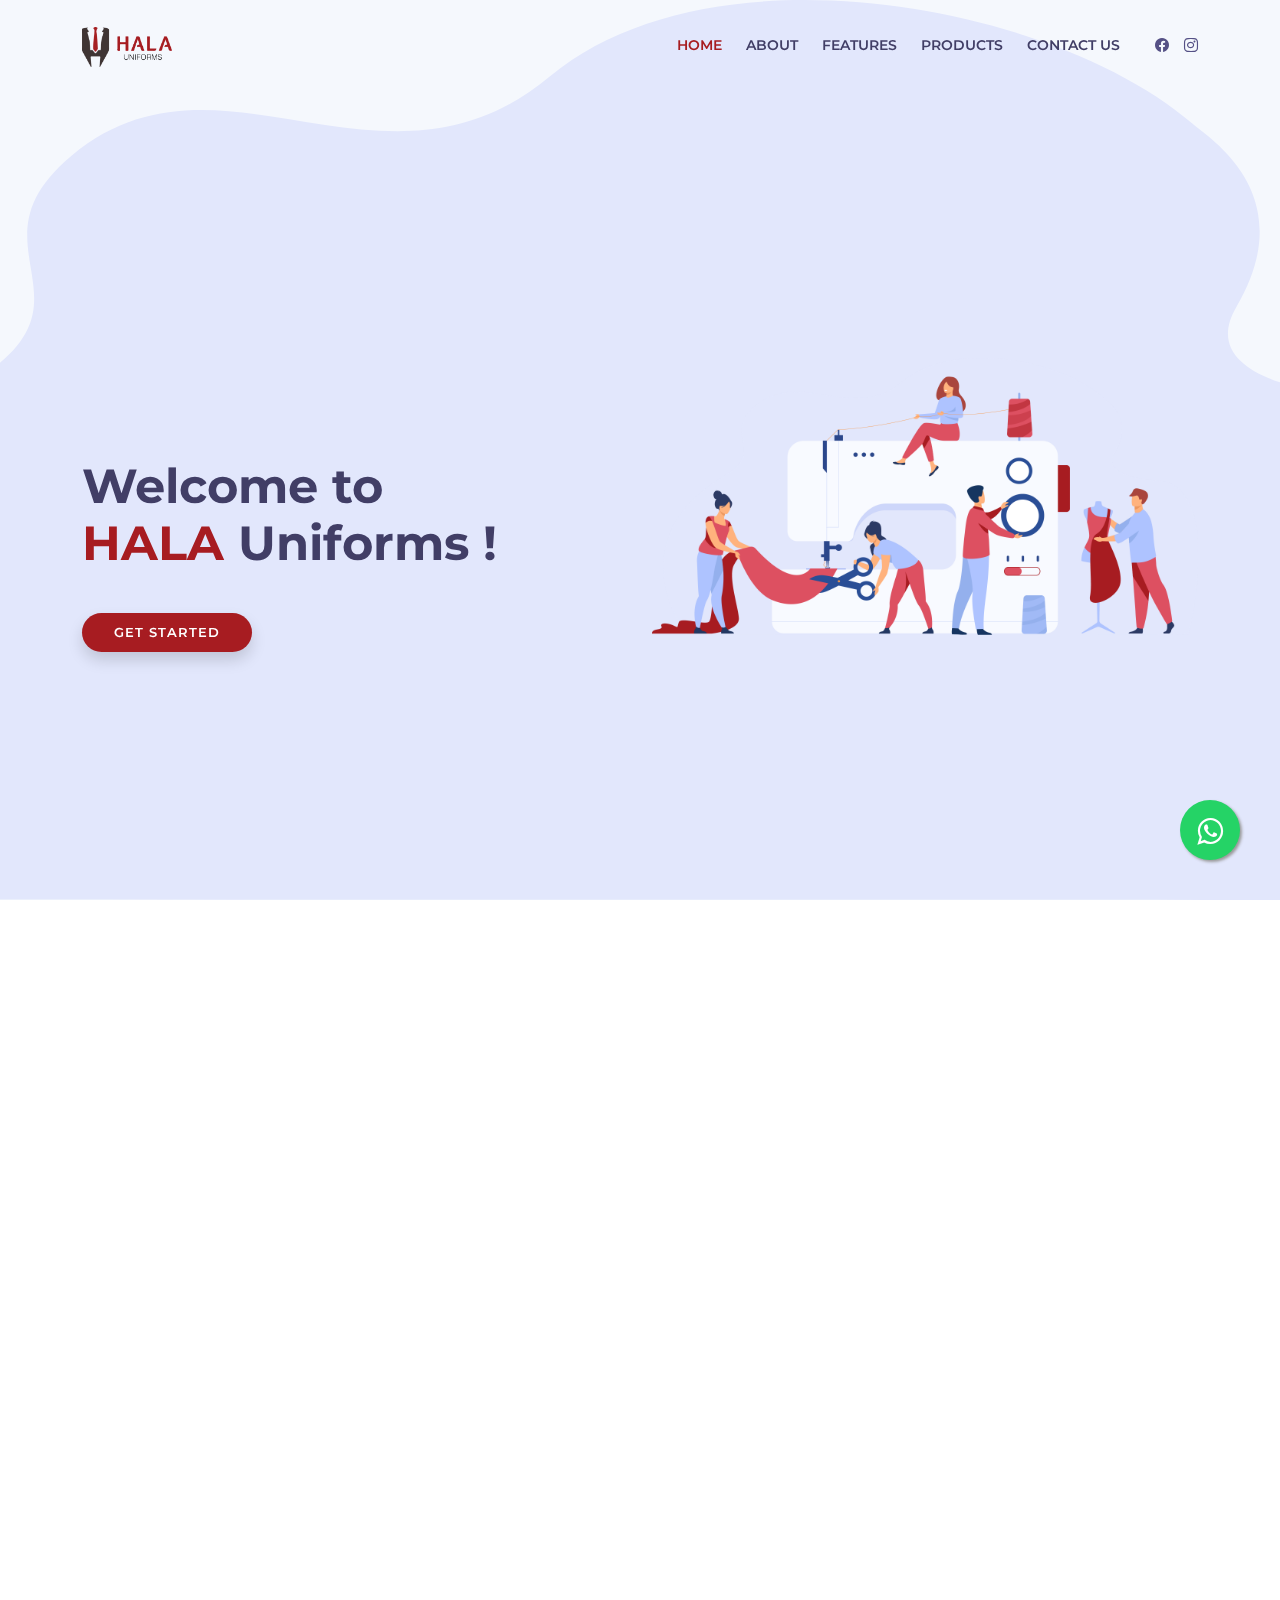
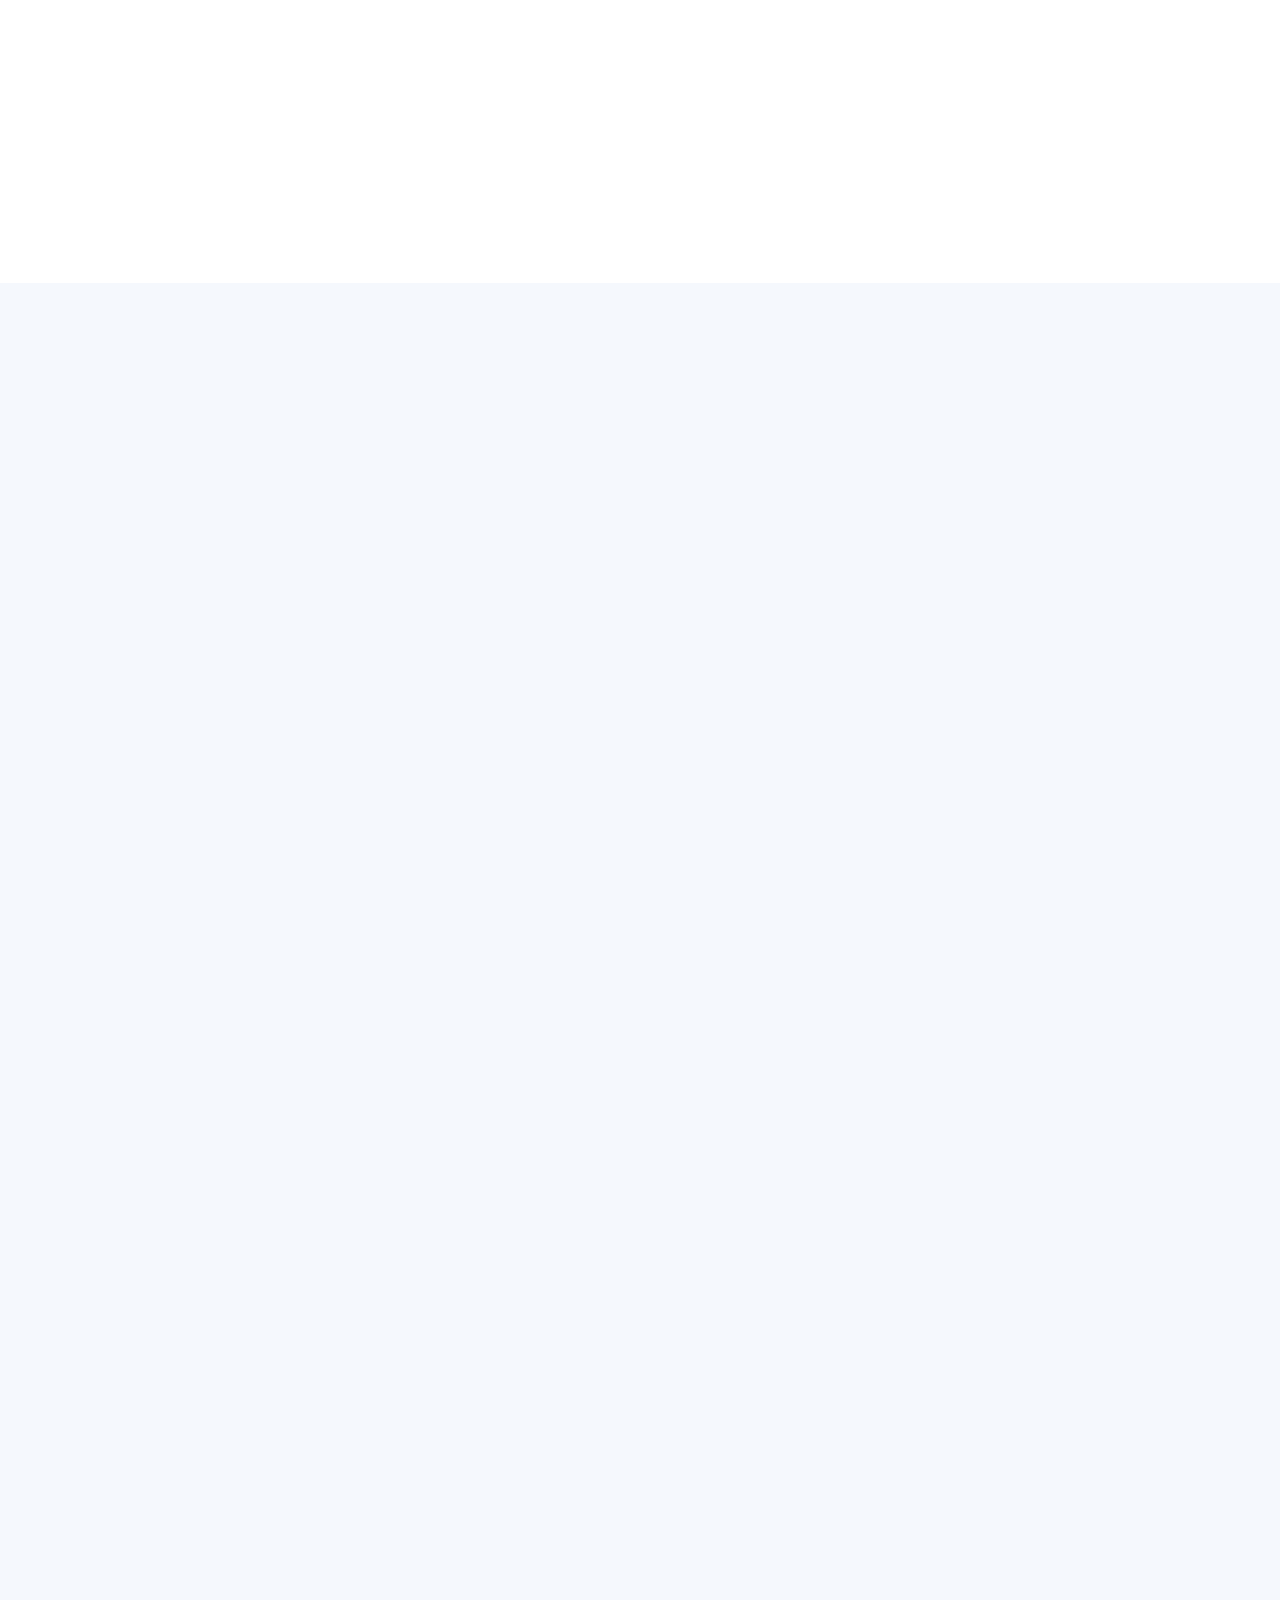
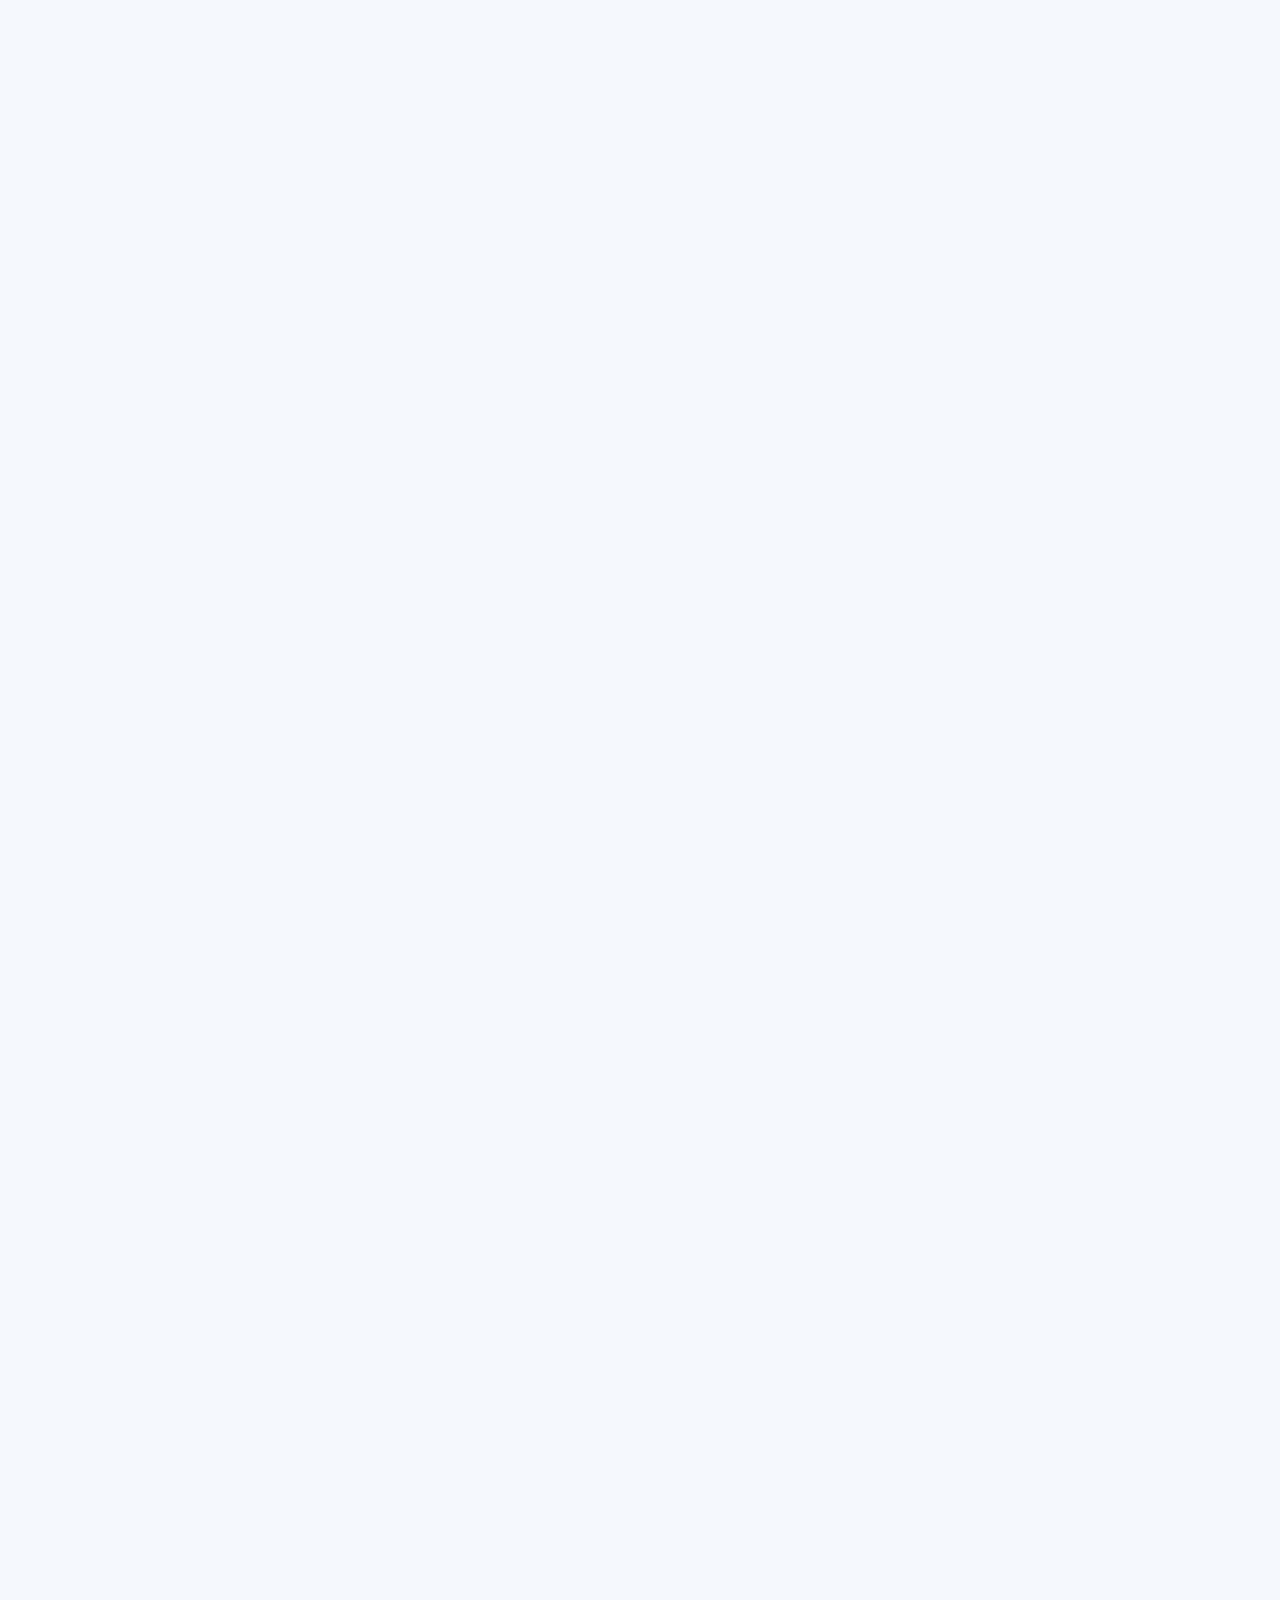
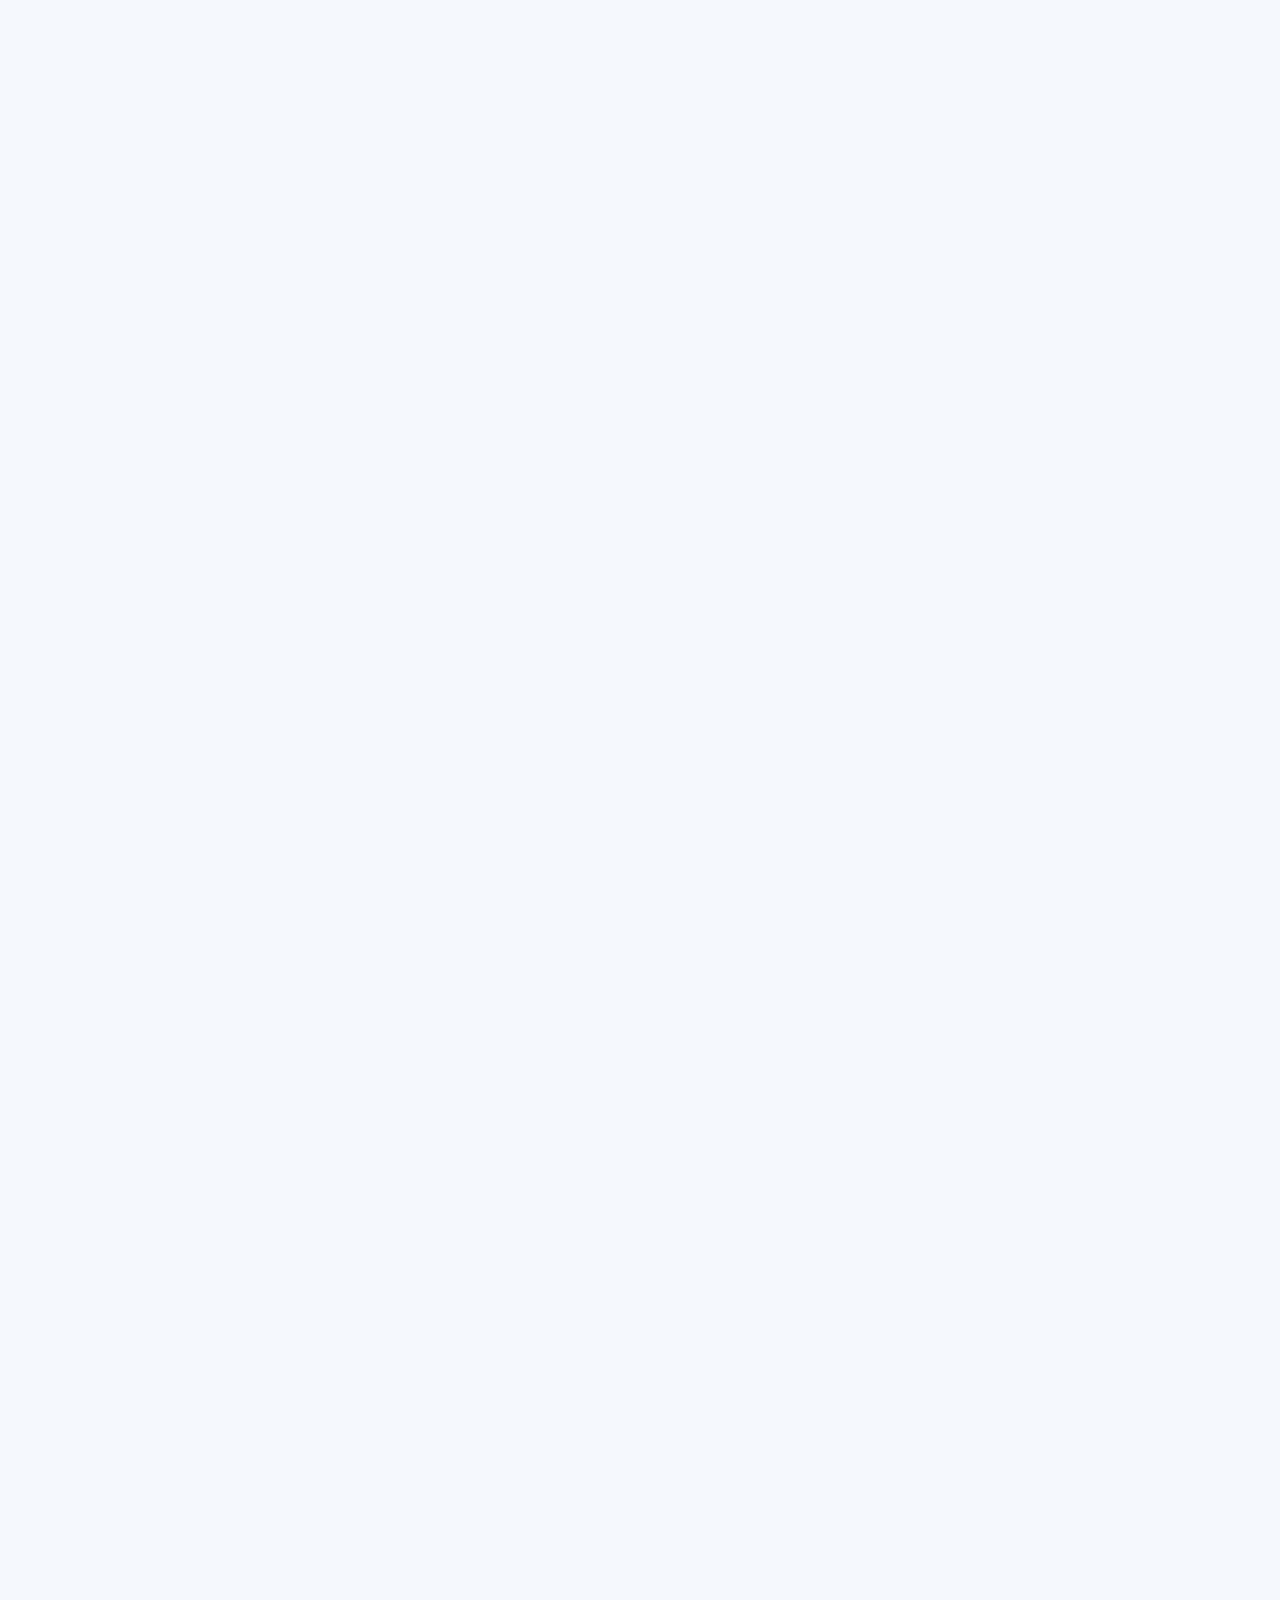
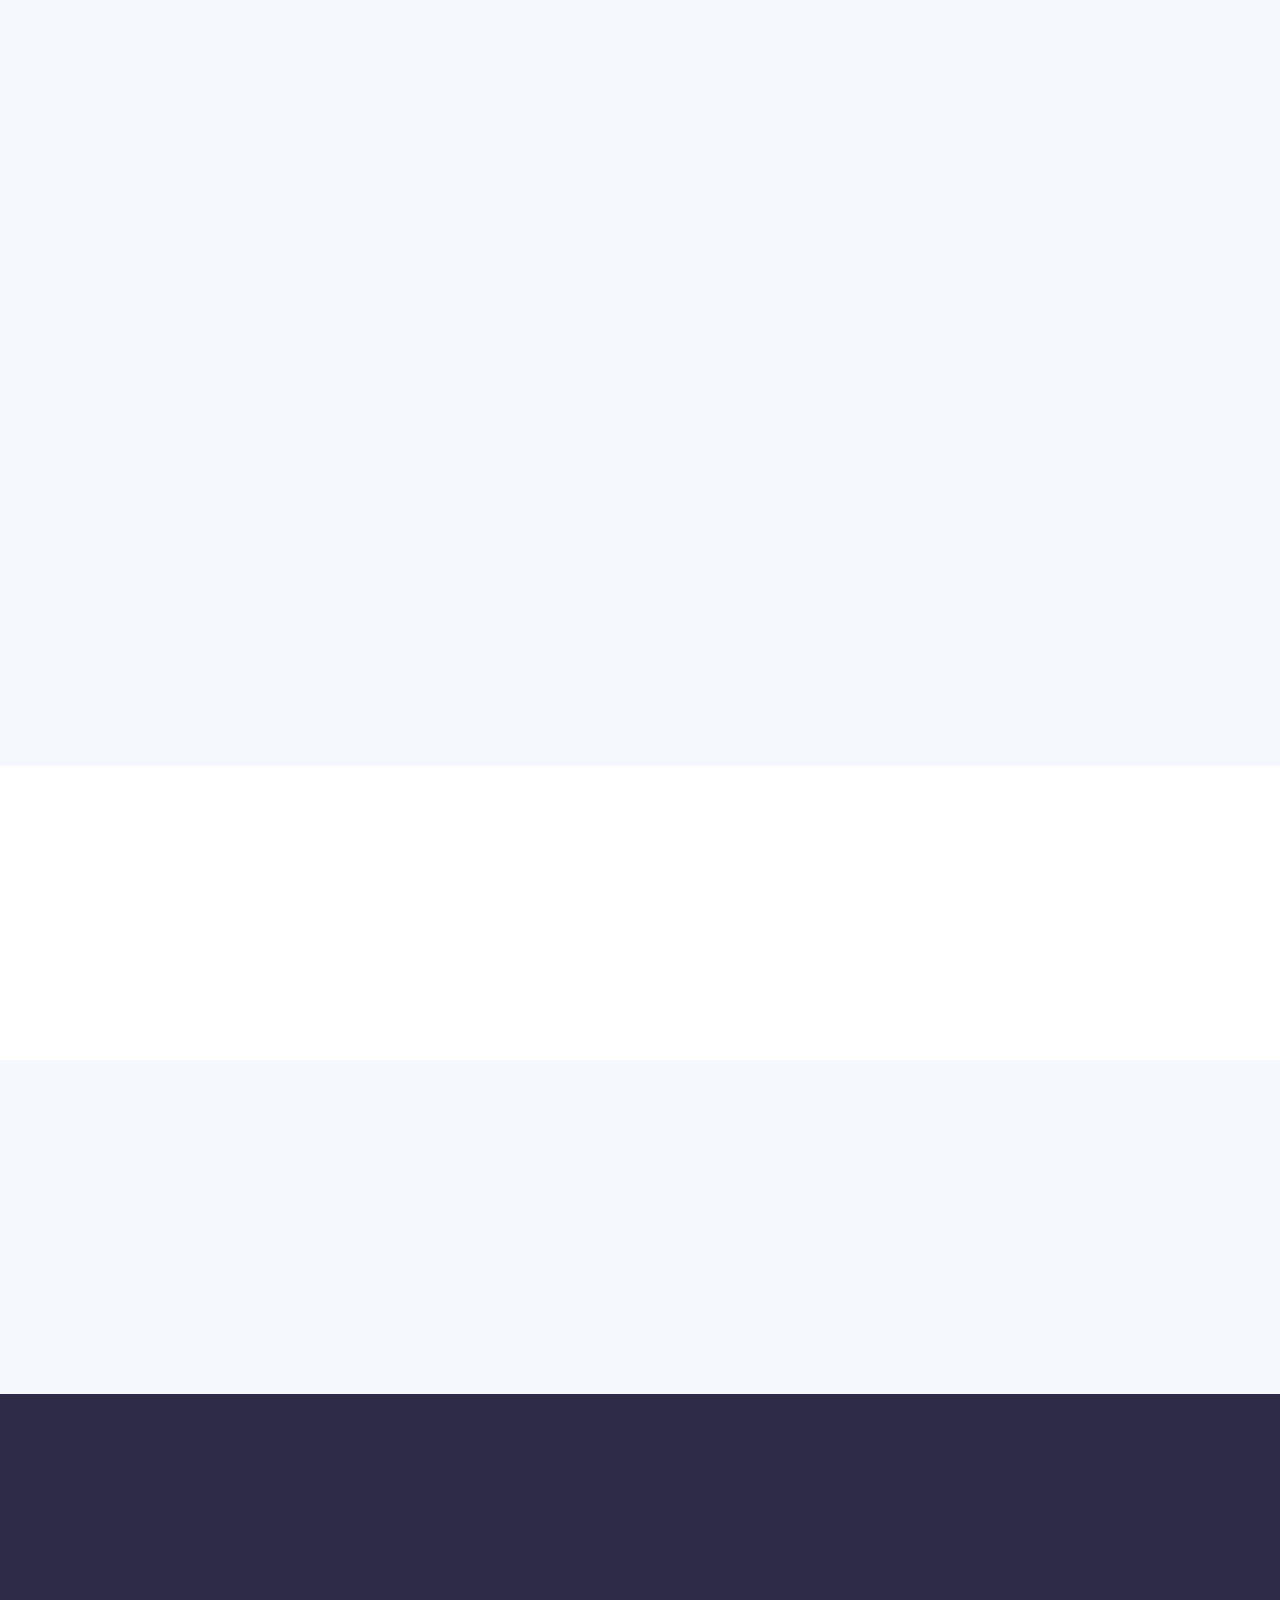
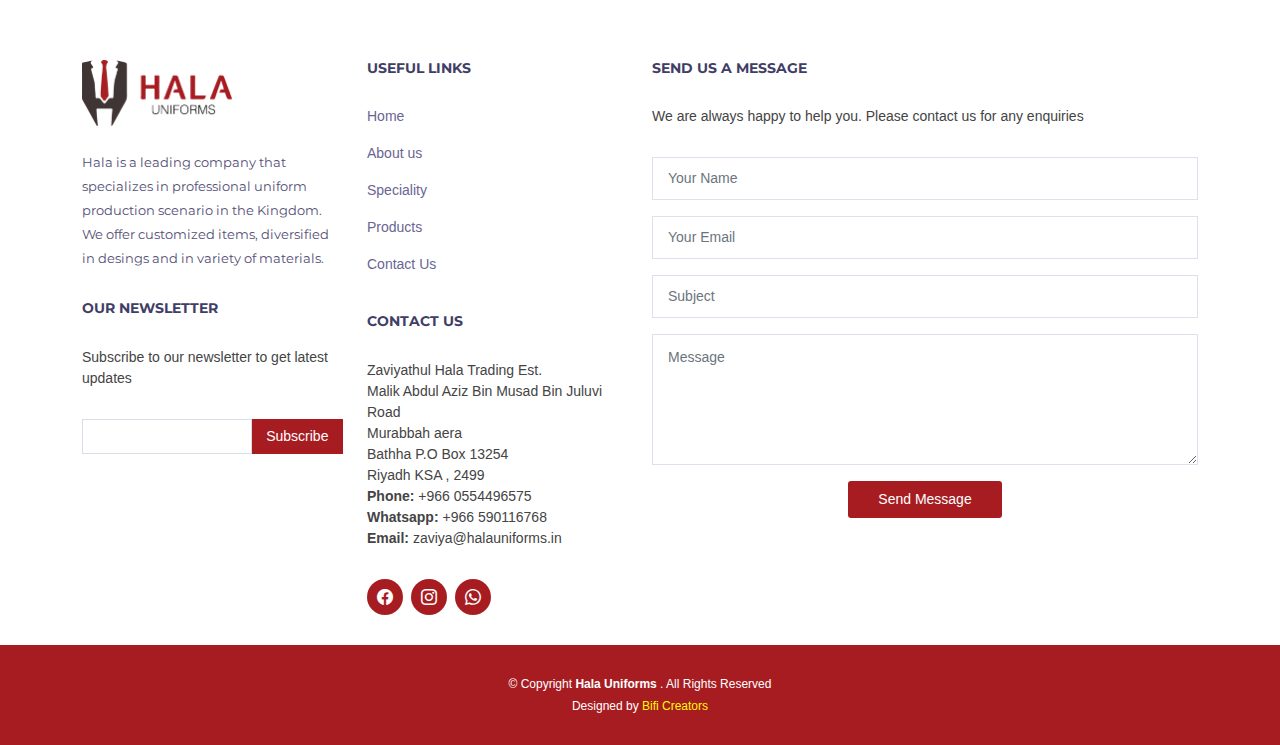
==== commit ecb3cafc: "images added" ====
--- a/index.html
+++ b/index.html
@@ -257,16 +257,16 @@
                 <div id="scrub_suit" class="carousel slide" data-interval="false">
                   <div class="carousel-inner">
                     <div class="carousel-item active">
+                      <img src="assets/img/products/scrub suit-3.jpg" class="d-block w-100" alt="...">
+                    </div>
+                    <div class="carousel-item">
                       <img src="assets/img/products/scrub suit.jpg" class="d-block w-100" alt="...">
                     </div>
                     <div class="carousel-item">
+                      <img src="assets/img/products/scrub suit-4.jpg" class="d-block w-100" alt="...">
+                    </div>
+                    <div class="carousel-item">
                       <img src="assets/img/products/scrub suit-2.jpg" class="d-block w-100" alt="...">
-                    </div>
-                    <div class="carousel-item">
-                      <img src="assets/img/products/scrub suit-3.jpg" class="d-block w-100" alt="...">
-                    </div>
-                    <div class="carousel-item">
-                      <img src="assets/img/products/scrub suit-4.jpg" class="d-block w-100" alt="...">
                     </div>
                   </div>
                   <a class="carousel-control-prev" href="#scrub_suit" role="button" data-slide="prev">
@@ -346,6 +346,9 @@
                     <div class="carousel-item">
                       <img src="assets/img/products/chef-jacket-4.jpg" class="d-block w-100" alt="...">
                     </div>
+                    <div class="carousel-item">
+                      <img src="assets/img/products/chef-jacket-5.jpg" class="d-block w-100" alt="...">
+                    </div>
                   </div>
                   <a class="carousel-control-prev" href="#chef_jacket" role="button" data-slide="prev">
                     <i style="font-size: 25px;" class="bi bi-chevron-compact-left text-dark"></i>
@@ -380,6 +383,9 @@
                     </div>
                     <div class="carousel-item">
                       <img src="assets/img/products/chef caps-4.jpg" class="d-block w-100" alt="...">
+                    </div>
+                    <div class="carousel-item">
+                      <img src="assets/img/products/chef caps-5.jpg" class="d-block w-100" alt="...">
                     </div>
                   </div>
                   <a class="carousel-control-prev" href="#carouselExampleControls" role="button" data-slide="prev">
@@ -446,7 +452,10 @@
                 <div id="waiter_uniform" class="carousel slide" data-interval="false">
                   <div class="carousel-inner">
                     <div class="carousel-item active">
-                      <img src="assets/img/products/waiter_uniform.jpg" class="d-block w-100" alt="...">
+                      <img src="assets/img/products/waiter_uniform-5.jpg" class="d-block w-100" alt="...">
+                    </div>
+                    <div class="carousel-item">
+                      <img src="assets/img/products/waiter_uniform-1.jpg" class="d-block w-100" alt="...">
                     </div>
                     <div class="carousel-item">
                       <img src="assets/img/products/waiter_uniform-2.jpg" class="d-block w-100" alt="...">
@@ -454,9 +463,6 @@
                     <div class="carousel-item">
                       <img src="assets/img/products/waiter_uniform-3.jpg" class="d-block w-100" alt="...">
                     </div>
-                    <div class="carousel-item">
-                      <img src="assets/img/products/waiter_uniform-4.jpg" class="d-block w-100" alt="...">
-                    </div>
                   </div>
                   <a class="carousel-control-prev" href="#waiter_uniform" role="button" data-slide="prev">
                     <i style="font-size: 25px;" class="bi bi-chevron-compact-left text-dark"></i>
@@ -594,17 +600,314 @@
                 <div id="shoes" class="carousel slide" data-interval="false">
                   <div class="carousel-inner">
                     <div class="carousel-item active">
+                      <img src="assets/img/products/school_shoe-1.jpg" class="d-block w-100" alt="...">
+                    </div>
+                    <div class="carousel-item">
+                      <img src="assets/img/products/school_shoe-2.jpg" class="d-block w-100" alt="...">
+                    </div>
+                    <div class="carousel-item">
+                      <img src="assets/img/products/school_shoe-3.jpg" class="d-block w-100" alt="...">
+                    </div>
+                   
+                    <div class="carousel-item">
+                      <img src="assets/img/products/school_shoe-4.jpg" class="d-block w-100" alt="...">
+                    </div>
+                    <div class="carousel-item">
+                      <img src="assets/img/products/school_shoe-5.jpg" class="d-block w-100" alt="...">
+                    </div>
+                   
+                  </div>
+                  <a class="carousel-control-prev" href="#shoes" role="button" data-slide="prev">
+                    <i style="font-size: 25px;" class="bi bi-chevron-compact-left text-dark"></i>
+                  </a>
+                  <a class="carousel-control-next text-dark" href="#shoes" role="button" data-slide="next">
+                    <i style="font-size: 25px;" class="bi bi-chevron-compact-right text-dark"></i>
+                  </a>
+                </div>
+
+              </div>
+              <div class="card-block">
+                <h4 class="card-title  pt-4">
+                  School Shoes
+                </h4>
+
+              </div>
+            </div>
+          </div>
+
+
+          <!-- security Uniforms -->
+
+
+
+          <div class="col-lg-4 col-md-6 col-12 portfolio-item filter-security" data-aos="fade-up" data-aos-delay="200">
+            <div class="card">
+              <div class="card-header">
+                <div id="security" class="carousel slide" data-interval="false">
+                  <div class="carousel-inner">
+                    <div class="carousel-item active">
+                      <img src="assets/img/products/secuirity.png" class="d-block w-100" alt="...">
+                    </div>
+                    <div class="carousel-item">
+                      <img src="assets/img/products/secuirity-2.png" class="d-block w-100" alt="...">
+                    </div>
+                    <div class="carousel-item">
+                      <img src="assets/img/products/secuirity-3.webp" class="d-block w-100" alt="...">
+                    </div>
+                    <div class="carousel-item">
+                      <img src="assets/img/products/secuirity-4.webp" class="d-block w-100" alt="...">
+                    </div>
+                  </div>
+                  <a class="carousel-control-prev" href="#security" role="button" data-slide="prev">
+                    <i style="font-size: 25px;" class="bi bi-chevron-compact-left text-dark"></i>
+                  </a>
+                  <a class="carousel-control-next text-dark" href="#security" role="button" data-slide="next">
+                    <i style="font-size: 25px;" class="bi bi-chevron-compact-right text-dark"></i>
+                  </a>
+                </div>
+
+              </div>
+              <div class="card-block">
+                <h4 class="card-title  pt-4">
+                  Security Uniform
+                </h4>
+
+              </div>
+            </div>
+          </div>
+
+          <div class="col-lg-4 col-md-6 col-12 portfolio-item filter-security" data-aos="fade-up" data-aos-delay="200">
+            <div class="card">
+              <div class="card-header">
+                <div id="cargo" class="carousel slide" data-interval="false">
+                  <div class="carousel-inner">
+                    <div class="carousel-item active">
+                      <img src="assets/img/products/cargo.jpg" class="d-block w-100" alt="...">
+                    </div>
+
+                    <div class="carousel-item">
+                      <img src="assets/img/products/cargo-3.jpg" class="d-block w-100" alt="...">
+                    </div>
+                    <div class="carousel-item">
+                      <img src="assets/img/products/cargo-4.jpg" class="d-block w-100" alt="...">
+                    </div>
+                  </div>
+                  <a class="carousel-control-prev" href="#cargo" role="button" data-slide="prev">
+                    <i style="font-size: 25px;" class="bi bi-chevron-compact-left text-dark"></i>
+                  </a>
+                  <a class="carousel-control-next text-dark" href="#cargo" role="button" data-slide="next">
+                    <i style="font-size: 25px;" class="bi bi-chevron-compact-right text-dark"></i>
+                  </a>
+                </div>
+
+              </div>
+              <div class="card-block">
+                <h4 class="card-title  pt-4">
+                  Cargo Trousers
+                </h4>
+
+              </div>
+            </div>
+          </div>
+
+          <div class="col-lg-4 col-md-6 col-12 portfolio-item filter-security" data-aos="fade-up" data-aos-delay="200">
+            <div class="card">
+              <div class="card-header">
+                <div id="khaki" class="carousel slide" data-interval="false">
+                  <div class="carousel-inner">
+                    <div class="carousel-item active">
+                      <img src="assets/img/products/khaki.jpeg" class="d-block w-100" alt="...">
+                    </div>
+                    <div class="carousel-item">
+                      <img src="assets/img/products/khaki-2.jpeg" class="d-block w-100" alt="...">
+                    </div>
+
+                  </div>
+                  <a class="carousel-control-prev" href="#khaki" role="button" data-slide="prev">
+                    <i style="font-size: 25px;" class="bi bi-chevron-compact-left text-dark"></i>
+                  </a>
+                  <a class="carousel-control-next text-dark" href="#khaki" role="button" data-slide="next">
+                    <i style="font-size: 25px;" class="bi bi-chevron-compact-right text-dark"></i>
+                  </a>
+                </div>
+
+              </div>
+              <div class="card-block">
+                <h4 class="card-title  pt-4">
+                  Khaki
+                </h4>
+
+              </div>
+            </div>
+          </div>
+
+          <!-- Corporate Unfiorms Starts  -->
+
+          <div class="col-lg-4 col-md-6 col-12 portfolio-item filter-corporate" data-aos="fade-up" data-aos-delay="200">
+            <div class="card">
+              <div class="card-header">
+                <div id="corporate" class="carousel slide" data-interval="false">
+                  <div class="carousel-inner">
+                    <div class="carousel-item active">
+                      <img src="assets/img/products/corp.jpg" class="d-block w-100" alt="...">
+                    </div>
+                    <div class="carousel-item">
+                      <img src="assets/img/products/corporate.png" class="d-block w-100" alt="...">
+                    </div>
+
+                  </div>
+                  <a class="carousel-control-prev" href="#corporate" role="button" data-slide="prev">
+                    <i style="font-size: 25px;" class="bi bi-chevron-compact-left text-dark"></i>
+                  </a>
+                  <a class="carousel-control-next text-dark" href="#corporate" role="button" data-slide="next">
+                    <i style="font-size: 25px;" class="bi bi-chevron-compact-right text-dark"></i>
+                  </a>
+                </div>
+
+              </div>
+              <div class="card-block">
+                <h4 class="card-title  pt-4">
+                  Corporate Uniforms
+                </h4>
+
+              </div>
+            </div>
+          </div>
+
+          <div class="col-lg-4 col-md-6 col-12 portfolio-item filter-corporate" data-aos="fade-up" data-aos-delay="200">
+            <div class="card">
+              <div class="card-header">
+                <div id="suits" class="carousel slide" data-interval="false">
+                  <div class="carousel-inner">
+
+                    <div class="carousel-item active">
+                      <img src="assets/img/products/suits.jpg" class="d-block w-100" alt="...">
+                    </div>
+                    <div class="carousel-item">
+                      <img src="assets/img/products/suits-2.jpg" class="d-block w-100" alt="...">
+                    </div>
+                    <div class="carousel-item">
+                      <img src="assets/img/products/suits-3.jpg" class="d-block w-100" alt="...">
+                    </div>
+                    <div class="carousel-item">
+                      <img src="assets/img/products/suits-4.jpg" class="d-block w-100" alt="...">
+                    </div>
+                    <div class="carousel-item">
+                      <img src="assets/img/products/suits-5.jpg" class="d-block w-100" alt="...">
+                    </div>
+                   
+
+                  </div>
+                  <a class="carousel-control-prev" href="#suits" role="button" data-slide="prev">
+                    <i style="font-size: 25px;" class="bi bi-chevron-compact-left text-dark"></i>
+                  </a>
+                  <a class="carousel-control-next text-dark" href="#suits" role="button" data-slide="next">
+                    <i style="font-size: 25px;" class="bi bi-chevron-compact-right text-dark"></i>
+                  </a>
+                </div>
+
+              </div>
+              <div class="card-block">
+                <h4 class="card-title  pt-4">
+                  Suits & Trousers
+                </h4>
+
+              </div>
+            </div>
+          </div>
+
+          <div class="col-lg-4 col-md-6 col-12 portfolio-item filter-corporate" data-aos="fade-up" data-aos-delay="200">
+            <div class="card">
+              <div class="card-header">
+                <div id="trouser" class="carousel slide" data-interval="false">
+                  <div class="carousel-inner">
+
+                    <div class="carousel-item active">
+                      <img src="assets/img/products/trouser.jpg" class="d-block w-100" alt="...">
+                    </div>
+                    <div class="carousel-item">
+                      <img src="assets/img/products/trouser-2.jpg" class="d-block w-100" alt="...">
+                    </div>
+                    <div class="carousel-item">
+                      <img src="assets/img/products/trouser-3.jpg" class="d-block w-100" alt="...">
+                    </div>
+
+                  </div>
+                  <a class="carousel-control-prev" href="#trouser" role="button" data-slide="prev">
+                    <i style="font-size: 25px;" class="bi bi-chevron-compact-left text-dark"></i>
+                  </a>
+                  <a class="carousel-control-next text-dark" href="#trouser" role="button" data-slide="next">
+                    <i style="font-size: 25px;" class="bi bi-chevron-compact-right text-dark"></i>
+                  </a>
+                </div>
+
+              </div>
+              <div class="card-block">
+                <h4 class="card-title  pt-4">
+                  Trousers
+                </h4>
+
+              </div>
+            </div>
+          </div>
+
+          <div class="col-lg-4 col-md-6 col-12 portfolio-item filter-corporate" data-aos="fade-up" data-aos-delay="200">
+            <div class="card">
+              <div class="card-header">
+                <div id="ties" class="carousel slide" data-interval="false">
+                  <div class="carousel-inner">
+
+                    <div class="carousel-item active">
+                      <img src="assets/img/products/ties-2.jpg" class="d-block w-100" alt="...">
+                    </div>
+                    <div class="carousel-item">
+                      <img src="assets/img/products/ties.jpg" class="d-block w-100" alt="...">
+                    </div>
+                    <div class="carousel-item">
+                      <img src="assets/img/products/ties-3.jpg" class="d-block w-100" alt="...">
+                    </div>
+
+                  </div>
+                  <a class="carousel-control-prev" href="#ties" role="button" data-slide="prev">
+                    <i style="font-size: 25px;" class="bi bi-chevron-compact-left text-dark"></i>
+                  </a>
+                  <a class="carousel-control-next text-dark" href="#ties" role="button" data-slide="next">
+                    <i style="font-size: 25px;" class="bi bi-chevron-compact-right text-dark"></i>
+                  </a>
+                </div>
+
+              </div>
+              <div class="card-block">
+                <h4 class="card-title  pt-4">
+                  Ties
+                </h4>
+
+              </div>
+            </div>
+          </div>
+
+          <div class="col-lg-4 col-md-6 col-12 portfolio-item filter-corporate filter-others" data-aos="fade-up" data-aos-delay="200">
+            <div class="card">
+              <div class="card-header">
+                <div id="shoes" class="carousel slide" data-interval="false">
+                  <div class="carousel-inner">
+                    
+                    <div class="carousel-item active">
+                      <img src="assets/img/products/shoes-3.jpeg" class="d-block w-100" alt="...">
+                    </div>
+                    <div class="carousel-item">
                       <img src="assets/img/products/shoes.jpeg" class="d-block w-100" alt="...">
                     </div>
-                    <div class="carousel-item">
-                      <img src="assets/img/products/shoes-3.jpeg" class="d-block w-100" alt="...">
-                    </div>
-                    <div class="carousel-item">
-                      <img src="assets/img/products/shoes-4.jpeg" class="d-block w-100" alt="...">
-                    </div>
+                   
                     <div class="carousel-item">
                       <img src="assets/img/products/shoes-2.jpeg" class="d-block w-100" alt="...">
                     </div>
+                    <div class="carousel-item">
+                      <img src="assets/img/products/shoes-5.jpeg" class="d-block w-100" alt="...">
+                    </div>
+                    <div class="carousel-item">
+                      <img src="assets/img/products/shoes-6.jpeg" class="d-block w-100" alt="...">
+                    </div>
                   </div>
                   <a class="carousel-control-prev" href="#shoes" role="button" data-slide="prev">
                     <i style="font-size: 25px;" class="bi bi-chevron-compact-left text-dark"></i>
@@ -617,251 +920,7 @@
               </div>
               <div class="card-block">
                 <h4 class="card-title  pt-4">
-                  Shoes
-                </h4>
-
-              </div>
-            </div>
-          </div>
-
-
-          <!-- security Uniforms -->
-
-
-
-          <div class="col-lg-4 col-md-6 col-12 portfolio-item filter-security" data-aos="fade-up" data-aos-delay="200">
-            <div class="card">
-              <div class="card-header">
-                <div id="security" class="carousel slide" data-interval="false">
-                  <div class="carousel-inner">
-                    <div class="carousel-item active">
-                      <img src="assets/img/products/secuirity.png" class="d-block w-100" alt="...">
-                    </div>
-                    <div class="carousel-item">
-                      <img src="assets/img/products/secuirity-2.png" class="d-block w-100" alt="...">
-                    </div>
-                    <div class="carousel-item">
-                      <img src="assets/img/products/secuirity-3.webp" class="d-block w-100" alt="...">
-                    </div>
-                    <div class="carousel-item">
-                      <img src="assets/img/products/secuirity-4.webp" class="d-block w-100" alt="...">
-                    </div>
-                  </div>
-                  <a class="carousel-control-prev" href="#security" role="button" data-slide="prev">
-                    <i style="font-size: 25px;" class="bi bi-chevron-compact-left text-dark"></i>
-                  </a>
-                  <a class="carousel-control-next text-dark" href="#security" role="button" data-slide="next">
-                    <i style="font-size: 25px;" class="bi bi-chevron-compact-right text-dark"></i>
-                  </a>
-                </div>
-
-              </div>
-              <div class="card-block">
-                <h4 class="card-title  pt-4">
-                  Security Uniform
-                </h4>
-
-              </div>
-            </div>
-          </div>
-
-          <div class="col-lg-4 col-md-6 col-12 portfolio-item filter-security" data-aos="fade-up" data-aos-delay="200">
-            <div class="card">
-              <div class="card-header">
-                <div id="cargo" class="carousel slide" data-interval="false">
-                  <div class="carousel-inner">
-                    <div class="carousel-item active">
-                      <img src="assets/img/products/cargo.jpg" class="d-block w-100" alt="...">
-                    </div>
-
-                    <div class="carousel-item">
-                      <img src="assets/img/products/cargo-3.jpg" class="d-block w-100" alt="...">
-                    </div>
-                    <div class="carousel-item">
-                      <img src="assets/img/products/cargo-4.jpg" class="d-block w-100" alt="...">
-                    </div>
-                  </div>
-                  <a class="carousel-control-prev" href="#cargo" role="button" data-slide="prev">
-                    <i style="font-size: 25px;" class="bi bi-chevron-compact-left text-dark"></i>
-                  </a>
-                  <a class="carousel-control-next text-dark" href="#cargo" role="button" data-slide="next">
-                    <i style="font-size: 25px;" class="bi bi-chevron-compact-right text-dark"></i>
-                  </a>
-                </div>
-
-              </div>
-              <div class="card-block">
-                <h4 class="card-title  pt-4">
-                  Cargo Trousers
-                </h4>
-
-              </div>
-            </div>
-          </div>
-
-          <div class="col-lg-4 col-md-6 col-12 portfolio-item filter-security" data-aos="fade-up" data-aos-delay="200">
-            <div class="card">
-              <div class="card-header">
-                <div id="khaki" class="carousel slide" data-interval="false">
-                  <div class="carousel-inner">
-                    <div class="carousel-item active">
-                      <img src="assets/img/products/khaki.jpeg" class="d-block w-100" alt="...">
-                    </div>
-                    <div class="carousel-item">
-                      <img src="assets/img/products/khaki-2.jpeg" class="d-block w-100" alt="...">
-                    </div>
-
-                  </div>
-                  <a class="carousel-control-prev" href="#khaki" role="button" data-slide="prev">
-                    <i style="font-size: 25px;" class="bi bi-chevron-compact-left text-dark"></i>
-                  </a>
-                  <a class="carousel-control-next text-dark" href="#khaki" role="button" data-slide="next">
-                    <i style="font-size: 25px;" class="bi bi-chevron-compact-right text-dark"></i>
-                  </a>
-                </div>
-
-              </div>
-              <div class="card-block">
-                <h4 class="card-title  pt-4">
-                  Khaki
-                </h4>
-
-              </div>
-            </div>
-          </div>
-
-          <!-- Corporate Unfiorms Starts  -->
-
-          <div class="col-lg-4 col-md-6 col-12 portfolio-item filter-corporate" data-aos="fade-up" data-aos-delay="200">
-            <div class="card">
-              <div class="card-header">
-                <div id="corporate" class="carousel slide" data-interval="false">
-                  <div class="carousel-inner">
-                    <div class="carousel-item active">
-                      <img src="assets/img/products/corp.jpg" class="d-block w-100" alt="...">
-                    </div>
-                    <div class="carousel-item">
-                      <img src="assets/img/products/corporate.png" class="d-block w-100" alt="...">
-                    </div>
-
-                  </div>
-                  <a class="carousel-control-prev" href="#corporate" role="button" data-slide="prev">
-                    <i style="font-size: 25px;" class="bi bi-chevron-compact-left text-dark"></i>
-                  </a>
-                  <a class="carousel-control-next text-dark" href="#corporate" role="button" data-slide="next">
-                    <i style="font-size: 25px;" class="bi bi-chevron-compact-right text-dark"></i>
-                  </a>
-                </div>
-
-              </div>
-              <div class="card-block">
-                <h4 class="card-title  pt-4">
-                  Corporate Uniforms
-                </h4>
-
-              </div>
-            </div>
-          </div>
-
-          <div class="col-lg-4 col-md-6 col-12 portfolio-item filter-corporate" data-aos="fade-up" data-aos-delay="200">
-            <div class="card">
-              <div class="card-header">
-                <div id="suits" class="carousel slide" data-interval="false">
-                  <div class="carousel-inner">
-
-                    <div class="carousel-item active">
-                      <img src="assets/img/products/suits.jpg" class="d-block w-100" alt="...">
-                    </div>
-                    <div class="carousel-item">
-                      <img src="assets/img/products/suits-2.jpg" class="d-block w-100" alt="...">
-                    </div>
-                    <div class="carousel-item">
-                      <img src="assets/img/products/suits-3.jpg" class="d-block w-100" alt="...">
-                    </div>
-
-                  </div>
-                  <a class="carousel-control-prev" href="#suits" role="button" data-slide="prev">
-                    <i style="font-size: 25px;" class="bi bi-chevron-compact-left text-dark"></i>
-                  </a>
-                  <a class="carousel-control-next text-dark" href="#suits" role="button" data-slide="next">
-                    <i style="font-size: 25px;" class="bi bi-chevron-compact-right text-dark"></i>
-                  </a>
-                </div>
-
-              </div>
-              <div class="card-block">
-                <h4 class="card-title  pt-4">
-                  Suits & Trousers
-                </h4>
-
-              </div>
-            </div>
-          </div>
-
-          <div class="col-lg-4 col-md-6 col-12 portfolio-item filter-corporate" data-aos="fade-up" data-aos-delay="200">
-            <div class="card">
-              <div class="card-header">
-                <div id="trouser" class="carousel slide" data-interval="false">
-                  <div class="carousel-inner">
-
-                    <div class="carousel-item active">
-                      <img src="assets/img/products/trouser.jpg" class="d-block w-100" alt="...">
-                    </div>
-                    <div class="carousel-item">
-                      <img src="assets/img/products/trouser-2.jpg" class="d-block w-100" alt="...">
-                    </div>
-                    <div class="carousel-item">
-                      <img src="assets/img/products/trouser-3.jpg" class="d-block w-100" alt="...">
-                    </div>
-
-                  </div>
-                  <a class="carousel-control-prev" href="#trouser" role="button" data-slide="prev">
-                    <i style="font-size: 25px;" class="bi bi-chevron-compact-left text-dark"></i>
-                  </a>
-                  <a class="carousel-control-next text-dark" href="#trouser" role="button" data-slide="next">
-                    <i style="font-size: 25px;" class="bi bi-chevron-compact-right text-dark"></i>
-                  </a>
-                </div>
-
-              </div>
-              <div class="card-block">
-                <h4 class="card-title  pt-4">
-                  Trousers
-                </h4>
-
-              </div>
-            </div>
-          </div>
-
-          <div class="col-lg-4 col-md-6 col-12 portfolio-item filter-corporate" data-aos="fade-up" data-aos-delay="200">
-            <div class="card">
-              <div class="card-header">
-                <div id="ties" class="carousel slide" data-interval="false">
-                  <div class="carousel-inner">
-
-                    <div class="carousel-item active">
-                      <img src="assets/img/products/ties-2.jpg" class="d-block w-100" alt="...">
-                    </div>
-                    <div class="carousel-item">
-                      <img src="assets/img/products/ties.jpg" class="d-block w-100" alt="...">
-                    </div>
-                    <div class="carousel-item">
-                      <img src="assets/img/products/ties-3.jpg" class="d-block w-100" alt="...">
-                    </div>
-
-                  </div>
-                  <a class="carousel-control-prev" href="#ties" role="button" data-slide="prev">
-                    <i style="font-size: 25px;" class="bi bi-chevron-compact-left text-dark"></i>
-                  </a>
-                  <a class="carousel-control-next text-dark" href="#ties" role="button" data-slide="next">
-                    <i style="font-size: 25px;" class="bi bi-chevron-compact-right text-dark"></i>
-                  </a>
-                </div>
-
-              </div>
-              <div class="card-block">
-                <h4 class="card-title  pt-4">
-                  Ties
+                  Formal Shoes
                 </h4>
 
               </div>
@@ -984,15 +1043,19 @@
                   <div class="carousel-inner">
 
                     <div class="carousel-item active">
-                      <img src="assets/img/products/t-shirt.jpg" class="d-block w-100" alt="...">
+                      <img src="assets/img/products/t-shirt-4.jpg" class="d-block w-100" alt="...">
+                    </div>
+                    <div class="carousel-item">
+                      <img src="assets/img/products/t-shirt-5.jpg" class="d-block w-100" alt="...">
+                    </div>
+                    <div class="carousel-item">
+                      <img src="assets/img/products/t-shirt-6.jpg" class="d-block w-100" alt="...">
                     </div>
                     <div class="carousel-item">
                       <img src="assets/img/products/t-shirt-2.jpg" class="d-block w-100" alt="...">
                     </div>
-                    <div class="carousel-item">
-                      <img src="assets/img/products/t-shirt-3.jpg" class="d-block w-100" alt="...">
-                    </div>
-
+                  
+                  
                   </div>
                   <a class="carousel-control-prev" href="#tshirt" role="button" data-slide="prev">
                     <i style="font-size: 25px;" class="bi bi-chevron-compact-left text-dark"></i>
@@ -1062,6 +1125,15 @@
                     <div class="carousel-item">
                       <img src="assets/img/products/vest-3.jpg" class="d-block w-100" alt="...">
                     </div>
+                    <div class="carousel-item">
+                      <img src="assets/img/products/vest-4.jpg" class="d-block w-100" alt="...">
+                    </div>
+                    <div class="carousel-item">
+                      <img src="assets/img/products/vest-5.jpg" class="d-block w-100" alt="...">
+                    </div>
+                    <div class="carousel-item">
+                      <img src="assets/img/products/vest-6.jpg" class="d-block w-100" alt="...">
+                    </div>
 
                   </div>
                   <a class="carousel-control-prev" href="#vest" role="button" data-slide="prev">
@@ -1117,6 +1189,90 @@
             </div>
           </div>
 
+
+          <div class="col-lg-4 col-md-6 col-12 portfolio-item filter-others" data-aos="fade-up" data-aos-delay="200">
+            <div class="card">
+              <div class="card-header">
+                <div id="winter" class="carousel slide" data-interval="false">
+                  <div class="carousel-inner">
+
+                    <div class="carousel-item active">
+                      <img src="assets/img/products/winter-1.webp" class="d-block w-100" alt="...">
+                    </div>
+                    <div class="carousel-item">
+                      <img src="assets/img/products/winter-2.jpeg" class="d-block w-100" alt="...">
+                    </div>
+                    <div class="carousel-item">
+                      <img src="assets/img/products/winter-3.jpeg" class="d-block w-100" alt="...">
+                    </div>
+                    <div class="carousel-item">
+                      <img src="assets/img/products/winter-4.jpeg" class="d-block w-100" alt="...">
+                    </div>
+                    <div class="carousel-item">
+                      <img src="assets/img/products/winter-5.jpeg" class="d-block w-100" alt="...">
+                    </div>
+                  
+
+                  </div>
+                  <a class="carousel-control-prev" href="#winter" role="button" data-slide="prev">
+                    <i style="font-size: 25px;" class="bi bi-chevron-compact-left text-dark"></i>
+                  </a>
+                  <a class="carousel-control-next text-dark" href="#winter" role="button" data-slide="next">
+                    <i style="font-size: 25px;" class="bi bi-chevron-compact-right text-dark"></i>
+                  </a>
+                </div>
+
+              </div>
+              <div class="card-block">
+                <h4 class="card-title  pt-4">
+                  Winter Jackets
+                </h4>
+
+              </div>
+            </div>
+          </div>
+
+          <div class="col-lg-4 col-md-6 col-12 portfolio-item filter-others" data-aos="fade-up" data-aos-delay="200">
+            <div class="card">
+              <div class="card-header">
+                <div id="casual_shoes" class="carousel slide" data-interval="false">
+                  <div class="carousel-inner">
+                    <div class="carousel-item active">
+                      <img src="assets/img/products/casual_shoe-1.jpg" class="d-block w-100" alt="...">
+                    </div>
+                    <div class="carousel-item">
+                      <img src="assets/img/products/casual_shoe-2.jpg" class="d-block w-100" alt="...">
+                    </div>
+                    <div class="carousel-item">
+                      <img src="assets/img/products/casual_shoe-3.jpg" class="d-block w-100" alt="...">
+                    </div>
+                    <div class="carousel-item">
+                      <img src="assets/img/products/casual_shoe-4.jpg" class="d-block w-100" alt="...">
+                    </div>
+                    <div class="carousel-item">
+                      <img src="assets/img/products/casual_shoe-5.jpg" class="d-block w-100" alt="...">
+                    </div>
+                    <div class="carousel-item">
+                      <img src="assets/img/products/casual_shoe-6.jpg" class="d-block w-100" alt="...">
+                    </div>
+                  </div>
+                  <a class="carousel-control-prev" href="#casual_shoes" role="button" data-slide="prev">
+                    <i style="font-size: 25px;" class="bi bi-chevron-compact-left text-dark"></i>
+                  </a>
+                  <a class="carousel-control-next text-dark" href="#casual_shoes" role="button" data-slide="next">
+                    <i style="font-size: 25px;" class="bi bi-chevron-compact-right text-dark"></i>
+                  </a>
+                </div>
+
+              </div>
+              <div class="card-block">
+                <h4 class="card-title  pt-4">
+                  Casual Shoes
+                </h4>
+
+              </div>
+            </div>
+          </div>
 
           <div class="col-lg-4 col-md-6 col-12 portfolio-item filter-others" data-aos="fade-up" data-aos-delay="200">
             <div class="card">
@@ -1240,7 +1396,8 @@
     <!-- ======= Pricing Section ======= -->
 
 
-  </main><!-- End #main -->
+  </main>
+  <!-- End #main -->
 
   <!-- ======= Footer ======= -->
   <footer id="footer" class="section-bg">
--- a/assets/css/style.css
+++ b/assets/css/style.css
@@ -420,7 +420,7 @@
   width: 100%;
   height: 100vh;
   position: relative;
-  background: #f5f8fd url("../img/intro-bg.png") center top no-repeat;
+  background: #f5f8fd url("../img/intro-bg.svg") center top no-repeat;
   background-size: cover;
   padding-top: 110px;
 }
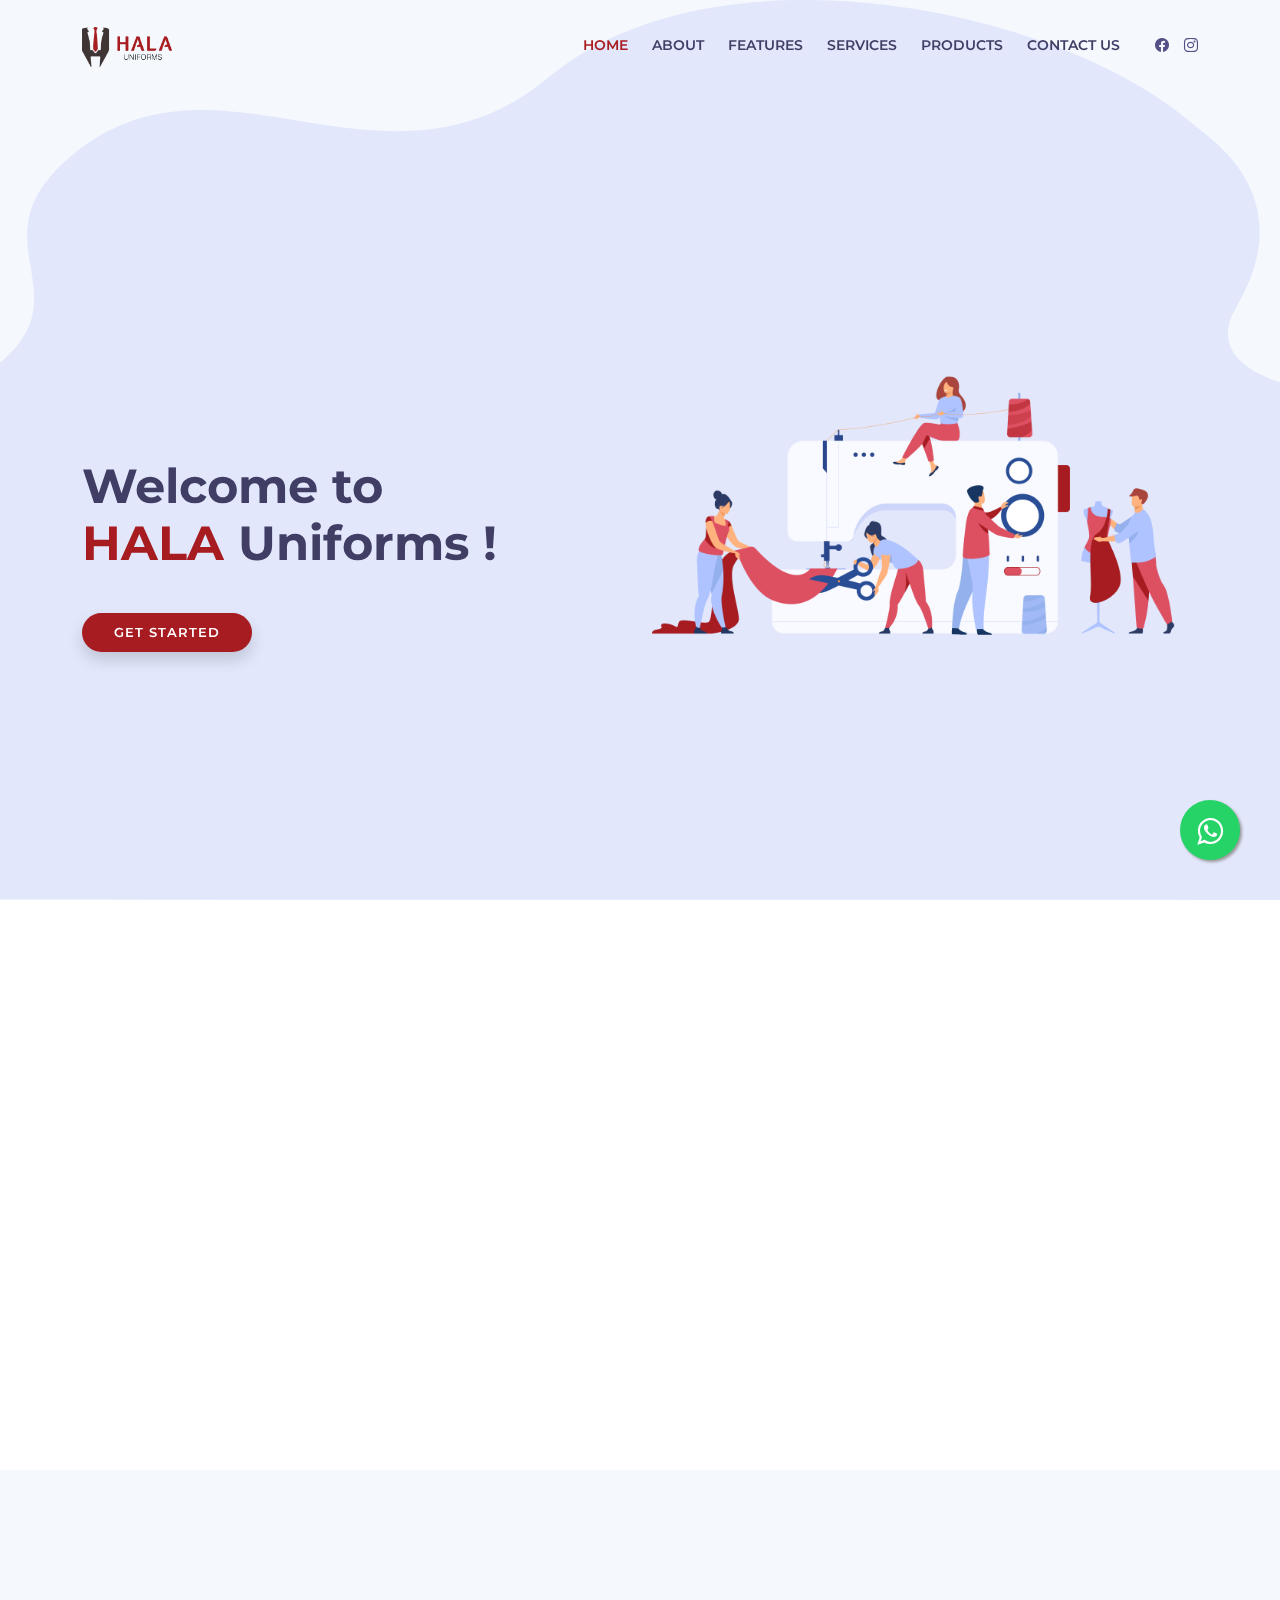
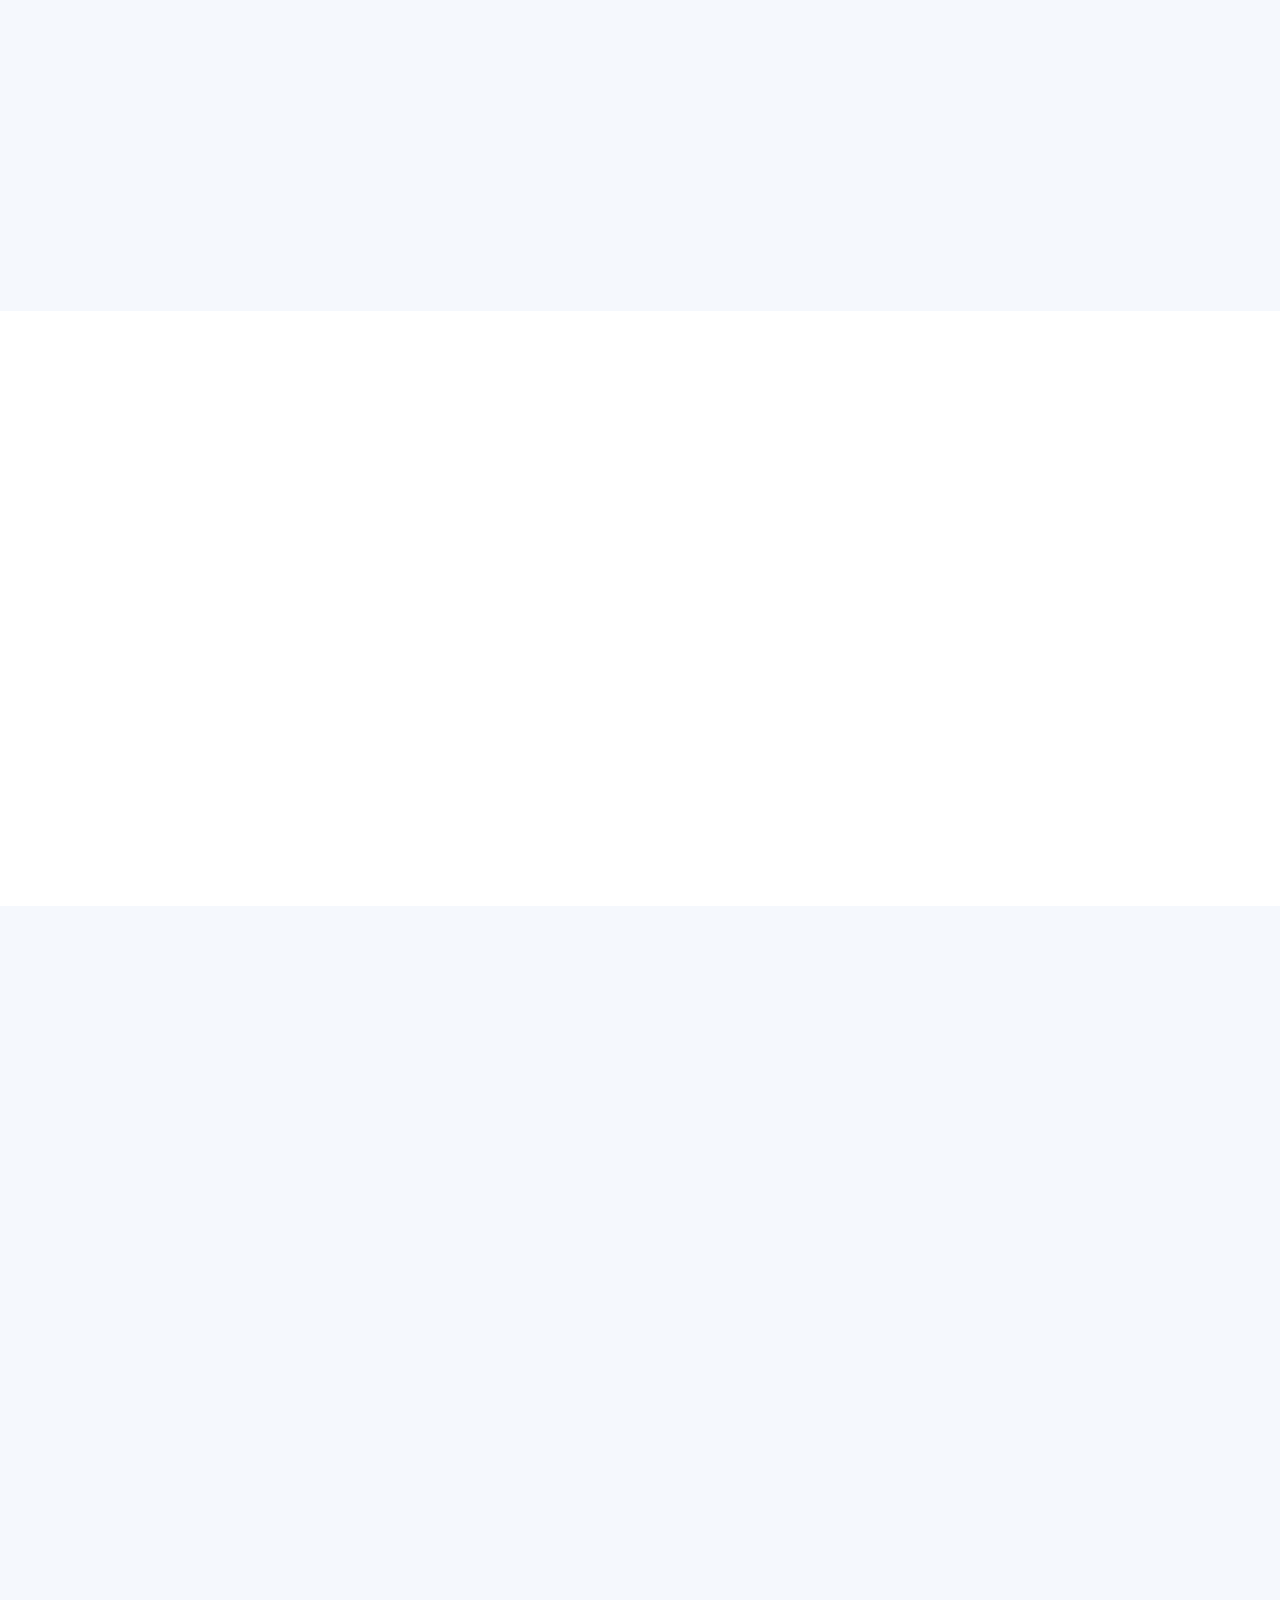
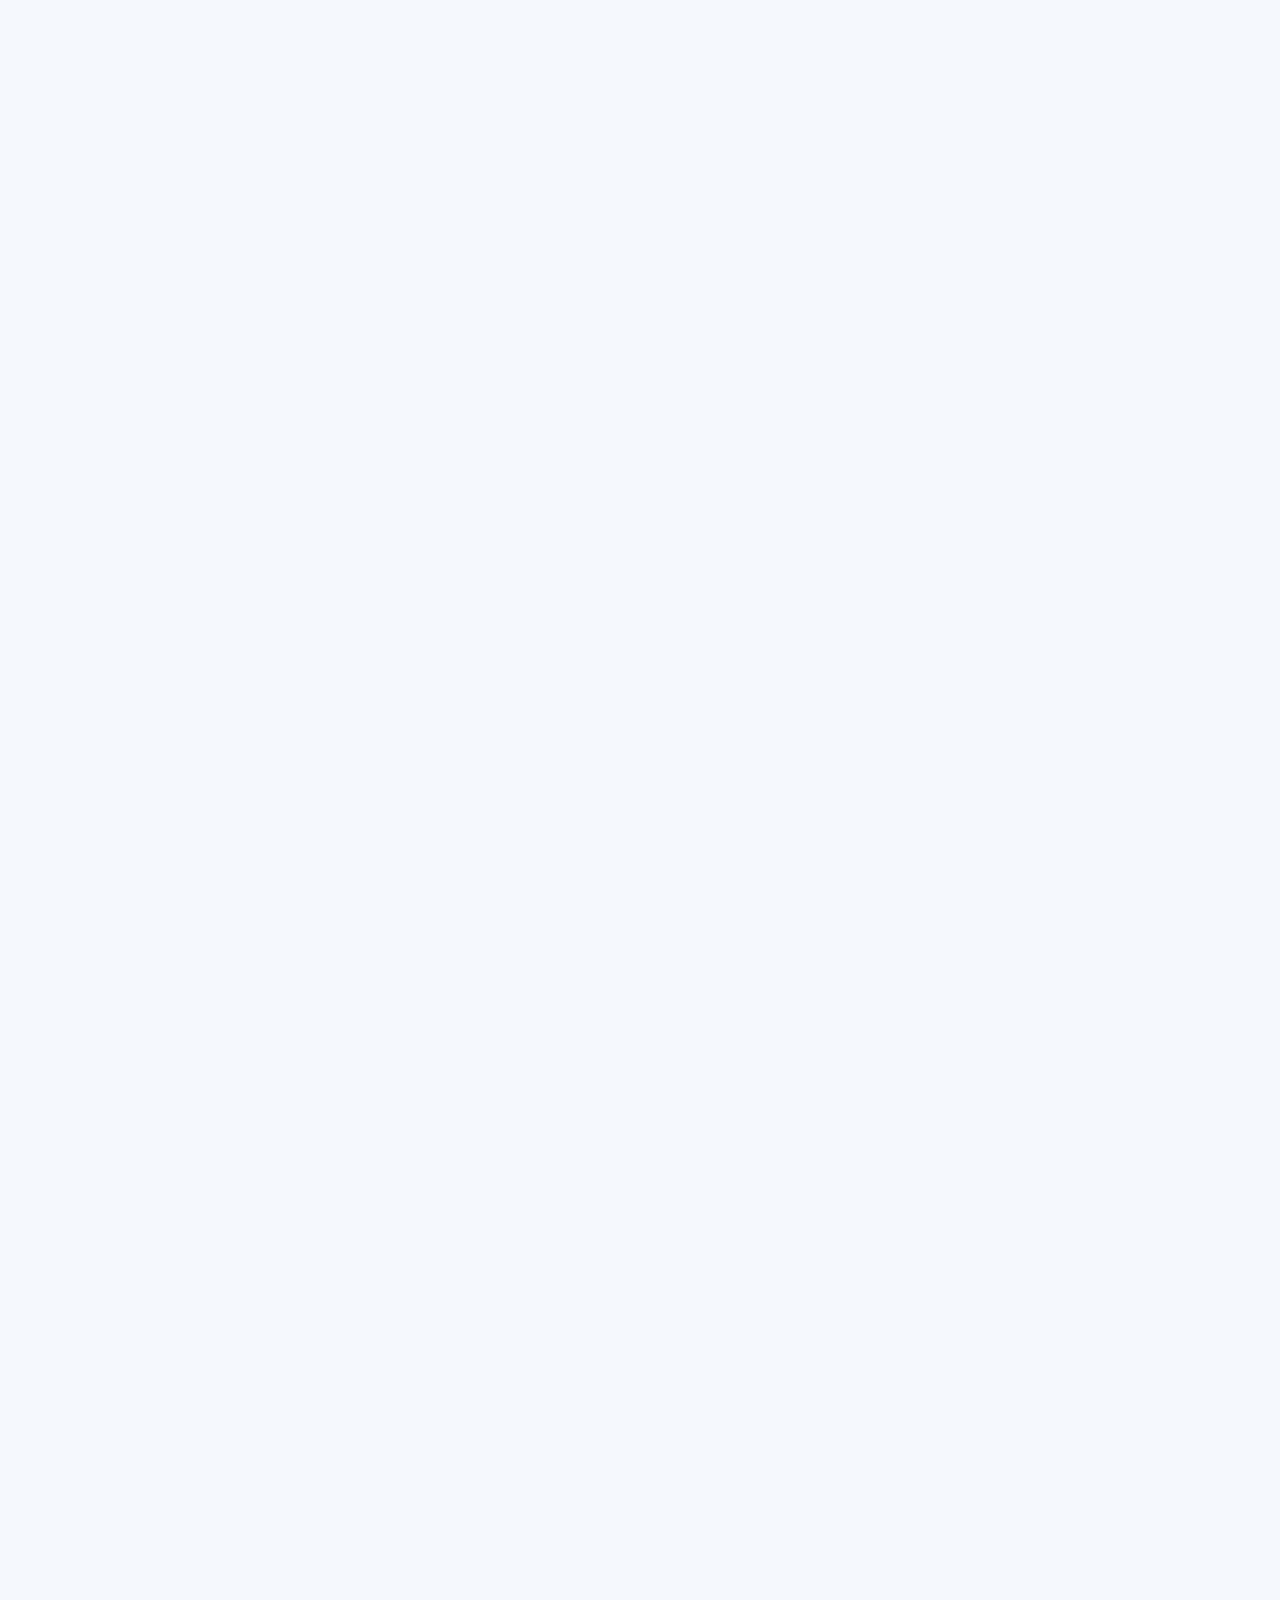
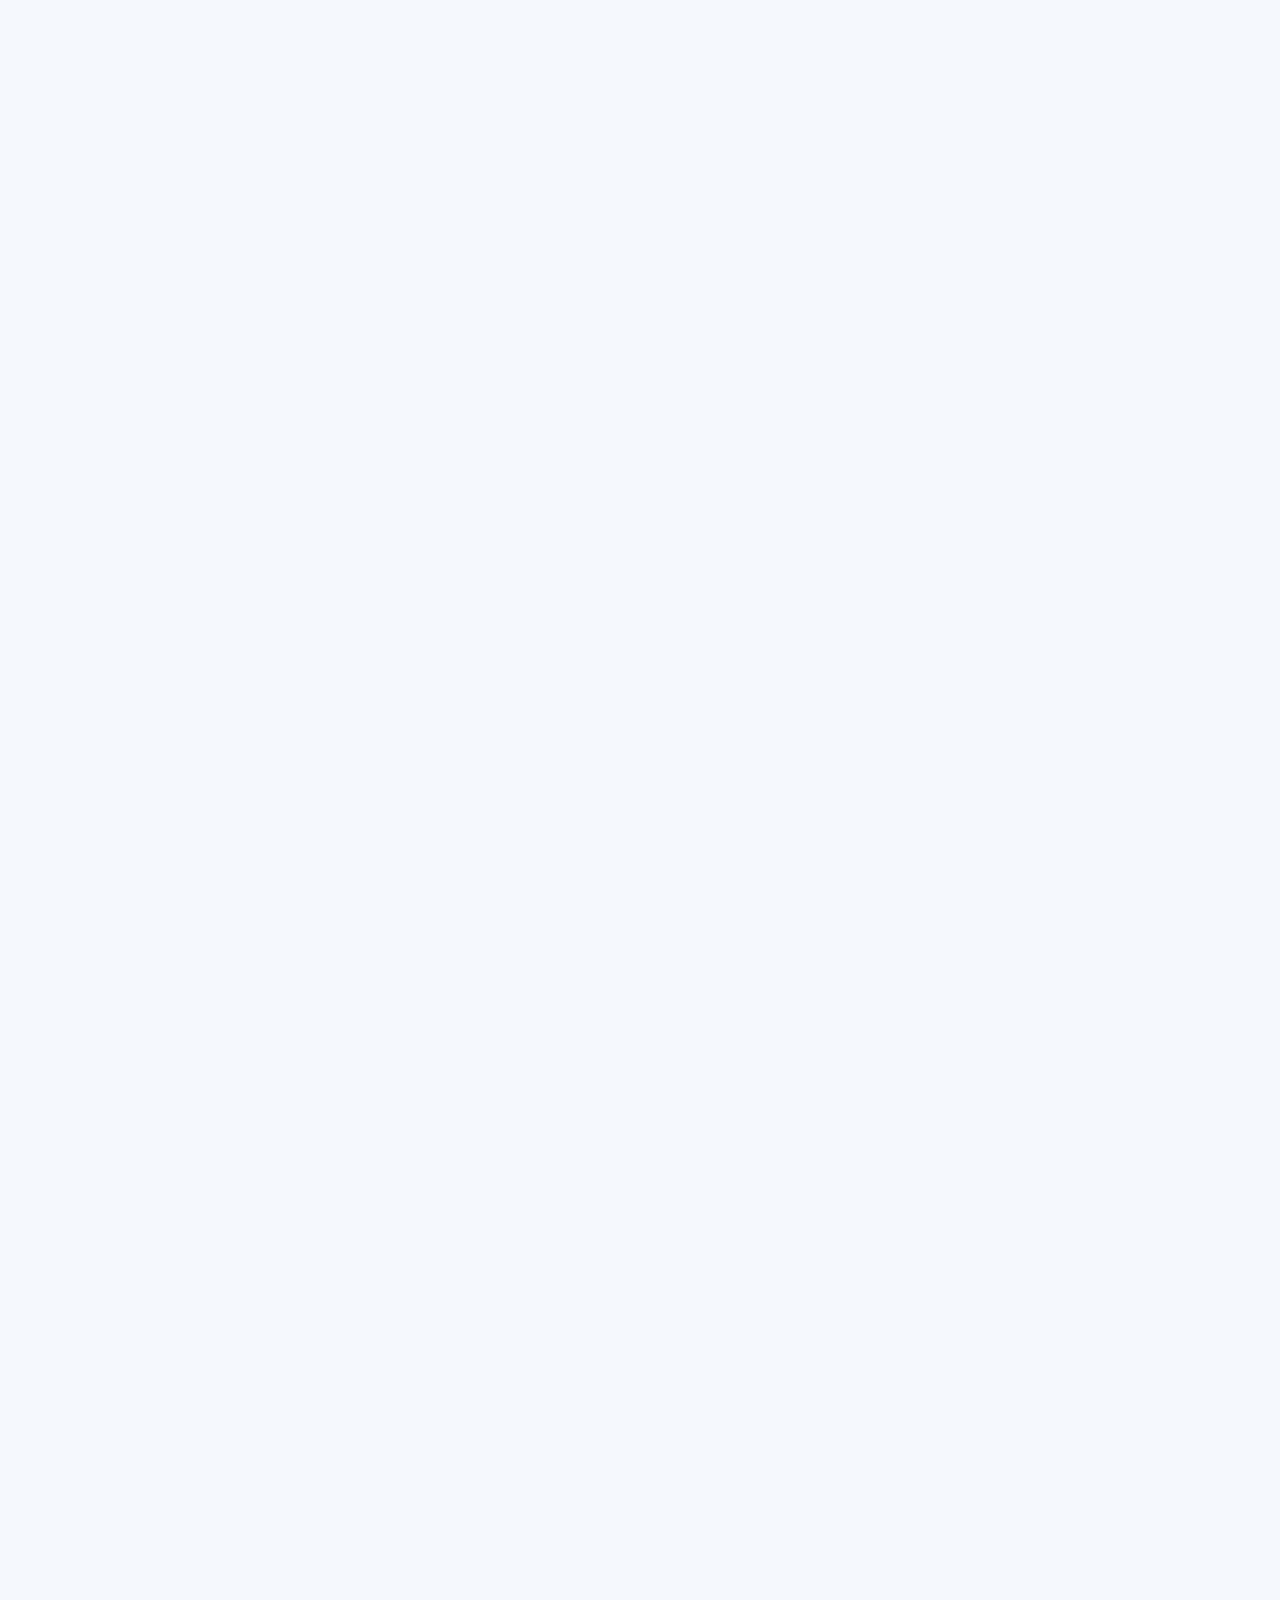
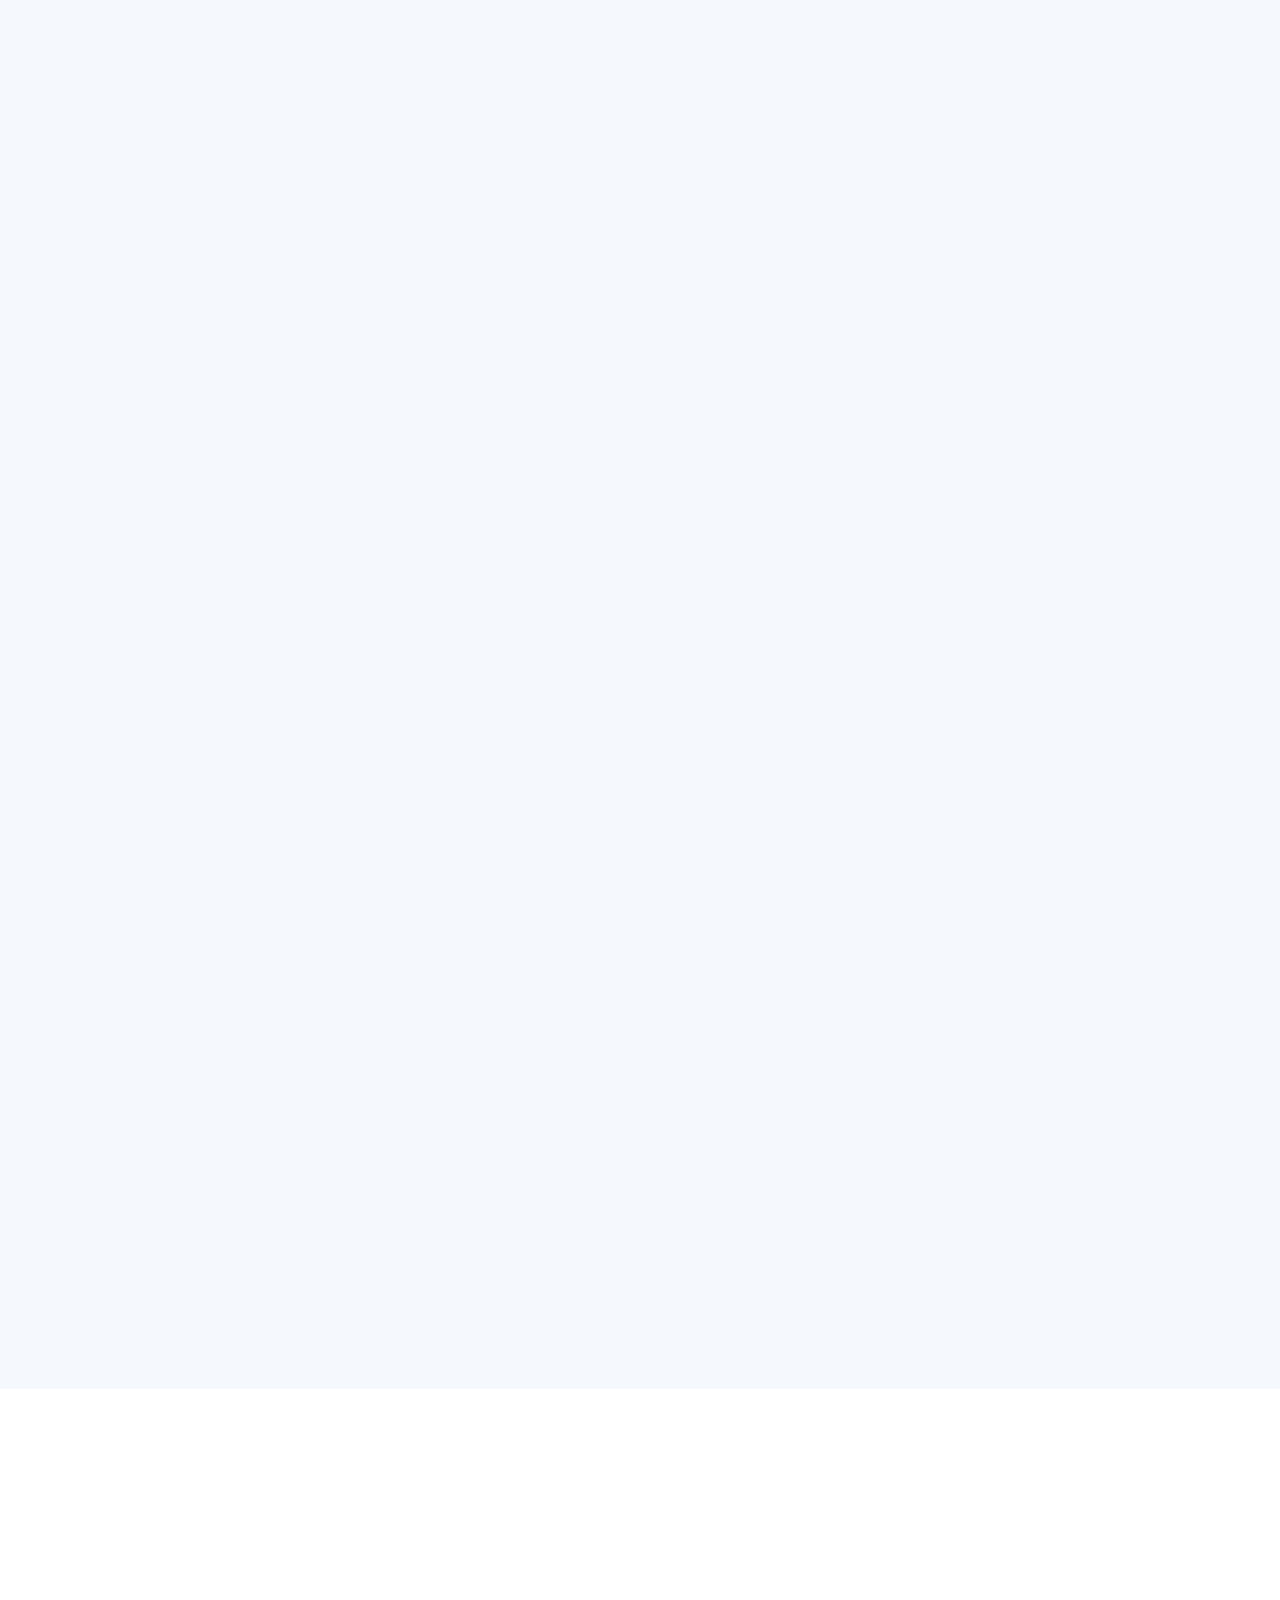
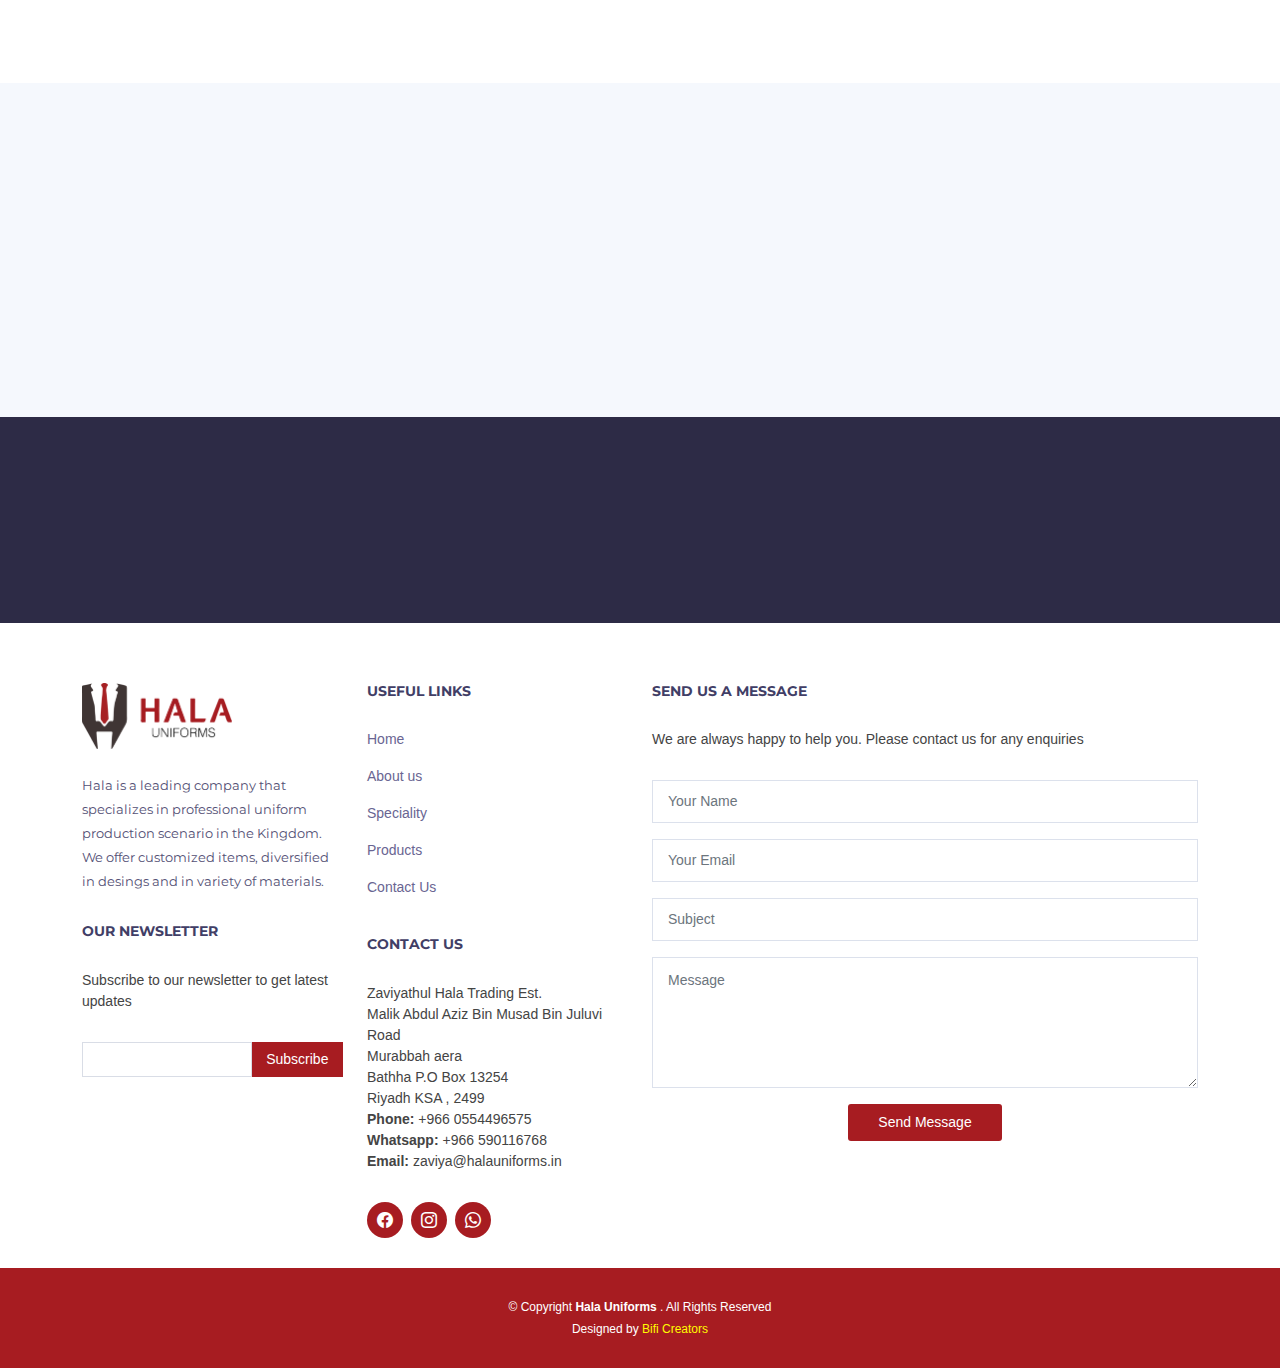
==== commit 4ffe55c3: "images updated" ====
--- a/index.html
+++ b/index.html
@@ -26,7 +26,7 @@
   <link href="assets/vendor/swiper/swiper-bundle.min.css" rel="stylesheet">
 
   <!-- Template Main CSS File -->
-  <link href="assets/css/style.css" rel="stylesheet">
+  <link href="assets/css/main.css" rel="stylesheet">
 
 
 </head>
@@ -46,6 +46,7 @@
           <li><a class="nav-link scrollto active" href="#hero">Home</a></li>
           <li><a class="nav-link scrollto" href="#about">About</a></li>
           <li><a class="nav-link scrollto" href="#features">Features</a></li>
+          <li><a class="nav-link scrollto" href="#services">Services</a></li>
           <li><a class="nav-link scrollto " href="#portfolio">Products</a></li>
           <li><a class="nav-link scrollto" href="#footer">Contact Us</a></li>
         </ul>
@@ -137,8 +138,8 @@
 
     </section><!-- End About Section -->
 
-    <!-- ======= Services Section ======= -->
-    <section id="features" class="services section-bg">
+    <!-- ======= Features Section ======= -->
+    <section id="features" class="services section-bg pt-5">
       <div class="container" data-aos="fade-up">
 
         <header class="section-header pb-4">
@@ -179,7 +180,115 @@
         </div>
 
       </div>
-    </section><!-- End Services Section -->
+    </section>
+
+    <!-- End Features Section -->
+
+
+    <!-- ======= Services Section ======= -->
+    <section id="services" class="services section-bg pt-5 pb-5">
+      <div class="container" data-aos="fade-up">
+
+        <header class="section-header pb-4">
+          <h3>Our Services</h3>
+
+        </header>
+
+        <div class="row g-5">
+
+          <div class="col-md-4 col-lg-3 col-6 wow bounceInUp" data-aos="zoom-in" data-aos-delay="100">
+            <div class="box">
+              <h4 class="title"><a href="">School Uniforms</a></h4>
+            </div>
+          </div>
+          <div class="col-md-4 col-lg-3 col-6 wow bounceInUp" data-aos="zoom-in" data-aos-delay="100">
+            <div class="box">
+
+              <h4 class="title"><a href="">Photography Jacket</a></h4>
+            </div>
+          </div>
+          <div class="col-md-4 col-lg-3 col-6 wow bounceInUp" data-aos="zoom-in" data-aos-delay="100">
+            <div class="box">
+
+              <h4 class="title"><a href="">Hospital Uniforms</a></h4>
+            </div>
+          </div>
+          <div class="col-md-4 col-lg-3 col-6 wow bounceInUp" data-aos="zoom-in" data-aos-delay="100">
+            <div class="box">
+
+              <h4 class="title"><a href="">Tailor</a></h4>
+            </div>
+          </div>
+          <div class="col-md-4 col-lg-3 col-6 wow bounceInUp" data-aos="zoom-in" data-aos-delay="100">
+            <div class="box">
+
+              <h4 class="title"><a href="">Custom-Made Clothing</a></h4>
+            </div>
+          </div>
+          <div class="col-md-4 col-lg-3 col-6 wow bounceInUp" data-aos="zoom-in" data-aos-delay="100">
+            <div class="box">
+
+              <h4 class="title"><a href="">Design</a></h4>
+            </div>
+          </div>
+          <div class="col-md-4 col-lg-3 col-6 wow bounceInUp" data-aos="zoom-in" data-aos-delay="100">
+            <div class="box">
+
+              <h4 class="title"><a href="">Formal Wear Tailoring</a></h4>
+            </div>
+          </div>
+          <div class="col-md-4 col-lg-3 col-6 wow bounceInUp" data-aos="zoom-in" data-aos-delay="100">
+            <div class="box">
+
+              <h4 class="title"><a href="">General Embroidery</a></h4>
+            </div>
+          </div>
+          <div class="col-md-4 col-lg-3 col-6 wow bounceInUp" data-aos="zoom-in" data-aos-delay="100">
+            <div class="box">
+
+              <h4 class="title"><a href="">Shirt Tailoring</a></h4>
+            </div>
+          </div>
+          <div class="col-md-4 col-lg-3 col-6 wow bounceInUp" data-aos="zoom-in" data-aos-delay="100">
+            <div class="box">
+
+              <h4 class="title"><a href="">Suit Tailoring</a></h4>
+            </div>
+          </div>
+          <div class="col-md-4 col-lg-3 col-6 wow bounceInUp" data-aos="zoom-in" data-aos-delay="100">
+            <div class="box">
+
+              <h4 class="title"><a href="">Uniform Tailoring</a></h4>
+            </div>
+          </div>
+          <div class="col-md-4 col-lg-3 col-6 wow bounceInUp" data-aos="zoom-in" data-aos-delay="100">
+            <div class="box">
+
+              <h4 class="title"><a href="">Embroidery Service</a></h4>
+            </div>
+          </div>
+          <div class="col-md-4 col-lg-3 col-6 wow bounceInUp" data-aos="zoom-in" data-aos-delay="100">
+            <div class="box">
+
+              <h4 class="title"><a href="">Commercial Embroidery</a></h4>
+            </div>
+          </div>
+          <div class="col-md-4 col-lg-3 col-6 wow bounceInUp" data-aos="zoom-in" data-aos-delay="100">
+            <div class="box">
+
+              <h4 class="title"><a href="">Custom Patch Embroidery</a></h4>
+            </div>
+          </div>
+       
+
+
+        </div>
+
+      </div>
+    </section>
+
+    <!-- End Services Section -->
+
     <!-- ======= Portfolio Section ======= -->
     <section id="portfolio" class="portfolio section-bg">
       <div class="container" data-aos="fade-up">
@@ -213,13 +322,13 @@
           <!-- Hospital Unifroms Start  -->
 
 
-          <div class="col-lg-4 col-md-6 col-12  portfolio-item filter-hospital">
+          <div class="col-lg-4 col-md-6 col-12  portfolio-item filter-hospital" data-aos="fade-up" data-aos-delay="200">
             <div class="card">
               <div class="card-header">
                 <!-- <img src="assets/img/lab-coat.jpeg" class="img-fluid" alt=""> -->
                 <div id="lab_coat" class="carousel slide" data-interval="false">
                   <div class="carousel-inner">
-                    <div class="carousel-item active">
+                    <div class="carousel-item ">
                       <img src="assets/img/products/lab-coat.jpeg" class="d-block w-100" alt="...">
                     </div>
                     <div class="carousel-item">
@@ -229,8 +338,12 @@
                       <img src="assets/img/products/lab-coat-3.jpeg" class="d-block w-100" alt="...">
 
                     </div>
-                    <div class="carousel-item">
+                    <div class="carousel-item ">
                       <img src="assets/img/products/lab-coat-4.jpeg" class="d-block w-100" alt="...">
+
+                    </div>
+                    <div class="carousel-item active">
+                      <img src="assets/img/products/lab-coat-5.jpeg" class="d-block w-100" alt="...">
 
                     </div>
                   </div>
@@ -256,17 +369,17 @@
                 <!-- <img src="assets/img/scrub suit.jpg" class="img-fluid" alt=""> -->
                 <div id="scrub_suit" class="carousel slide" data-interval="false">
                   <div class="carousel-inner">
+                    <div class="carousel-item ">
+                      <img src="assets/img/products/scrub suit.jpg" class="d-block w-100" alt="...">
+                    </div>
+                    <div class="carousel-item">
+                      <img src="assets/img/products/scrub suit-2.jpg" class="d-block w-100" alt="...">
+                    </div>
                     <div class="carousel-item active">
                       <img src="assets/img/products/scrub suit-3.jpg" class="d-block w-100" alt="...">
                     </div>
                     <div class="carousel-item">
-                      <img src="assets/img/products/scrub suit.jpg" class="d-block w-100" alt="...">
-                    </div>
-                    <div class="carousel-item">
                       <img src="assets/img/products/scrub suit-4.jpg" class="d-block w-100" alt="...">
-                    </div>
-                    <div class="carousel-item">
-                      <img src="assets/img/products/scrub suit-2.jpg" class="d-block w-100" alt="...">
                     </div>
                   </div>
                   <a class="carousel-control-prev" href="#scrub_suit" role="button" data-slide="prev">
@@ -334,13 +447,13 @@
                 <!-- <img src="assets/img/scvb.png" class="img-fluid" alt=""> -->
                 <div id="chef_jacket" class="carousel slide" data-interval="false">
                   <div class="carousel-inner">
-                    <div class="carousel-item active">
+                    <div class="carousel-item ">
                       <img src="assets/img/products/chef-jacket.jpg" class="d-block w-100" alt="...">
                     </div>
                     <div class="carousel-item">
                       <img src="assets/img/products/chef-jacket-2.jpg" class="d-block w-100" alt="...">
                     </div>
-                    <div class="carousel-item">
+                    <div class="carousel-item active">
                       <img src="assets/img/products/chef-jacket-3.jpg" class="d-block w-100" alt="...">
                     </div>
                     <div class="carousel-item">
@@ -414,10 +527,10 @@
               <div class="card-header">
                 <div id="aprons" class="carousel slide" data-interval="false">
                   <div class="carousel-inner">
-                    <div class="carousel-item active">
+                    <div class="carousel-item">
                       <img src="assets/img/products/apron.jpg" class="d-block w-100" alt="...">
                     </div>
-                    <div class="carousel-item">
+                    <div class="carousel-item active">
                       <img src="assets/img/products/apron-2.jpg" class="d-block w-100" alt="...">
                     </div>
                     <div class="carousel-item">
@@ -426,6 +539,12 @@
                     <div class="carousel-item">
                       <img src="assets/img/products/apron-4.jpg" class="d-block w-100" alt="...">
                     </div>
+                    <div class="carousel-item">
+                      <img src="assets/img/products/apron-5.jpg" class="d-block w-100" alt="...">
+                    </div>
+                    <div class="carousel-item">
+                      <img src="assets/img/products/apron-6.jpg" class="d-block w-100" alt="...">
+                    </div>
                   </div>
                   <a class="carousel-control-prev" href="#aprons" role="button" data-slide="prev">
                     <i style="font-size: 25px;" class="bi bi-chevron-compact-left text-dark"></i>
@@ -519,7 +638,8 @@
             </div>
           </div>
 
-          <div class="col-lg-4 col-md-6 col-12 portfolio-item filter-hotel filter-others" data-aos="fade-up" data-aos-delay="200">
+          <div class="col-lg-4 col-md-6 col-12 portfolio-item filter-hotel filter-others" data-aos="fade-up"
+            data-aos-delay="200">
             <div class="card">
               <div class="card-header">
                 <div id="bows" class="carousel slide" data-interval="false">
@@ -567,9 +687,6 @@
                       <img src="assets/img/products/school-4.webp" class="d-block w-100" alt="...">
                     </div>
                     <div class="carousel-item">
-                      <img src="assets/img/products/school-2.jpeg" class="d-block w-100" alt="...">
-                    </div>
-                    <div class="carousel-item">
                       <img src="assets/img/products/school-3.jpg" class="d-block w-100" alt="...">
                     </div>
                     <div class="carousel-item">
@@ -594,10 +711,11 @@
             </div>
           </div>
 
-          <div class="col-lg-4 col-md-6 col-12 portfolio-item filter-school filter-others" data-aos="fade-up" data-aos-delay="200">
-            <div class="card">
-              <div class="card-header">
-                <div id="shoes" class="carousel slide" data-interval="false">
+          <div class="col-lg-4 col-md-6 col-12 portfolio-item filter-school filter-others" data-aos="fade-up"
+            data-aos-delay="200">
+            <div class="card">
+              <div class="card-header">
+                <div id="school_shoes" class="carousel slide" data-interval="false">
                   <div class="carousel-inner">
                     <div class="carousel-item active">
                       <img src="assets/img/products/school_shoe-1.jpg" class="d-block w-100" alt="...">
@@ -608,19 +726,19 @@
                     <div class="carousel-item">
                       <img src="assets/img/products/school_shoe-3.jpg" class="d-block w-100" alt="...">
                     </div>
-                   
+
                     <div class="carousel-item">
                       <img src="assets/img/products/school_shoe-4.jpg" class="d-block w-100" alt="...">
                     </div>
                     <div class="carousel-item">
                       <img src="assets/img/products/school_shoe-5.jpg" class="d-block w-100" alt="...">
                     </div>
-                   
-                  </div>
-                  <a class="carousel-control-prev" href="#shoes" role="button" data-slide="prev">
-                    <i style="font-size: 25px;" class="bi bi-chevron-compact-left text-dark"></i>
-                  </a>
-                  <a class="carousel-control-next text-dark" href="#shoes" role="button" data-slide="next">
+
+                  </div>
+                  <a class="carousel-control-prev" href="#school_shoes" role="button" data-slide="prev">
+                    <i style="font-size: 25px;" class="bi bi-chevron-compact-left text-dark"></i>
+                  </a>
+                  <a class="carousel-control-next text-dark" href="#school_shoes" role="button" data-slide="next">
                     <i style="font-size: 25px;" class="bi bi-chevron-compact-right text-dark"></i>
                   </a>
                 </div>
@@ -795,7 +913,10 @@
                     <div class="carousel-item">
                       <img src="assets/img/products/suits-5.jpg" class="d-block w-100" alt="...">
                     </div>
-                   
+                    <div class="carousel-item">
+                      <img src="assets/img/products/suits-6.jpg" class="d-block w-100" alt="...">
+                    </div>
+
 
                   </div>
                   <a class="carousel-control-prev" href="#suits" role="button" data-slide="prev">
@@ -886,150 +1007,242 @@
             </div>
           </div>
 
-          <div class="col-lg-4 col-md-6 col-12 portfolio-item filter-corporate filter-others" data-aos="fade-up" data-aos-delay="200">
-            <div class="card">
-              <div class="card-header">
-                <div id="shoes" class="carousel slide" data-interval="false">
-                  <div class="carousel-inner">
+          <div class="col-lg-4 col-md-6 col-12 portfolio-item filter-corporate filter-others" data-aos="fade-up"
+            data-aos-delay="200">
+            <div class="card">
+              <div class="card-header">
+                <div id="formal_shoes" class="carousel slide" data-interval="false">
+                  <div class="carousel-inner">
+
+
+                    <div class="carousel-item">
+                      <img src="assets/img/products/shoes.jpeg" class="d-block w-100" alt="...">
+                    </div>
+                    <div class="carousel-item active">
+                      <img src="assets/img/products/shoes-2.jpeg" class="d-block w-100" alt="...">
+                    </div>
+                    <div class="carousel-item">
+                      <img src="assets/img/products/shoes-3.jpeg" class="d-block w-100" alt="...">
+                    </div>
+                    <div class="carousel-item">
+                      <img src="assets/img/products/shoes-4.jpeg" class="d-block w-100" alt="...">
+                    </div>
+                    <div class="carousel-item">
+                      <img src="assets/img/products/shoes-5.jpeg" class="d-block w-100" alt="...">
+                    </div>
+                    <div class="carousel-item">
+                      <img src="assets/img/products/shoes-6.jpeg" class="d-block w-100" alt="...">
+                    </div>
+                    <div class="carousel-item">
+                      <img src="assets/img/products/shoes-7.jpeg" class="d-block w-100" alt="...">
+                    </div>
+                    <div class="carousel-item">
+                      <img src="assets/img/products/shoes-8.jpeg" class="d-block w-100" alt="...">
+                    </div>
+
+                  </div>
+                  <a class="carousel-control-prev" href="#formal_shoes" role="button" data-slide="prev">
+                    <i style="font-size: 25px;" class="bi bi-chevron-compact-left text-dark"></i>
+                  </a>
+                  <a class="carousel-control-next text-dark" href="#formal_shoes" role="button" data-slide="next">
+                    <i style="font-size: 25px;" class="bi bi-chevron-compact-right text-dark"></i>
+                  </a>
+                </div>
+
+              </div>
+              <div class="card-block">
+                <h4 class="card-title  pt-4">
+                  Formal Shoes
+                </h4>
+
+              </div>
+            </div>
+          </div>
+
+          <!-- Workers Uniforms -->
+
+          <div class="col-lg-4 col-md-6 col-12 portfolio-item filter-workers" data-aos="fade-up" data-aos-delay="200">
+            <div class="card">
+              <div class="card-header">
+                <div id="coverall" class="carousel slide" data-interval="false">
+                  <div class="carousel-inner">
+
+                    <div class="carousel-item active">
+                      <img src="assets/img/products/coverall.jpeg" class="d-block w-100" alt="...">
+                    </div>
+                    <div class="carousel-item">
+                      <img src="assets/img/products/coverall-2.jpeg" class="d-block w-100" alt="...">
+                    </div>
+                    <div class="carousel-item">
+                      <img src="assets/img/products/coverall-3.jpeg" class="d-block w-100" alt="...">
+                    </div>
+
+                  </div>
+                  <a class="carousel-control-prev" href="#coverall" role="button" data-slide="prev">
+                    <i style="font-size: 25px;" class="bi bi-chevron-compact-left text-dark"></i>
+                  </a>
+                  <a class="carousel-control-next text-dark" href="#coverall" role="button" data-slide="next">
+                    <i style="font-size: 25px;" class="bi bi-chevron-compact-right text-dark"></i>
+                  </a>
+                </div>
+
+              </div>
+              <div class="card-block">
+                <h4 class="card-title  pt-4">
+                  Coverall
+                </h4>
+
+              </div>
+            </div>
+          </div>
+
+          <div class="col-lg-4 col-md-6 col-12 portfolio-item filter-workers" data-aos="fade-up" data-aos-delay="200">
+            <div class="card">
+              <div class="card-header">
+                <div id="worker" class="carousel slide" data-interval="false">
+                  <div class="carousel-inner">
+
+                    <div class="carousel-item active">
+                      <img src="assets/img/products/worker.jpg" class="d-block w-100" alt="...">
+                    </div>
+                    <div class="carousel-item">
+                      <img src="assets/img/products/worker-2.jpg" class="d-block w-100" alt="...">
+                    </div>
+                    <div class="carousel-item">
+                      <img src="assets/img/products/worker-3.webp" class="d-block w-100" alt="...">
+                    </div>
+
+                  </div>
+                  <a class="carousel-control-prev" href="#worker" role="button" data-slide="prev">
+                    <i style="font-size: 25px;" class="bi bi-chevron-compact-left text-dark"></i>
+                  </a>
+                  <a class="carousel-control-next text-dark" href="#worker" role="button" data-slide="next">
+                    <i style="font-size: 25px;" class="bi bi-chevron-compact-right text-dark"></i>
+                  </a>
+                </div>
+
+              </div>
+              <div class="card-block">
+                <h4 class="card-title  pt-4">
+                  Workers Uniforms
+                </h4>
+
+              </div>
+            </div>
+          </div>
+
+          <!-- Others  -->
+
+          <div class="col-lg-4 col-md-6 col-12 portfolio-item filter-others" data-aos="fade-up" data-aos-delay="200">
+            <div class="card">
+              <div class="card-header">
+                <div id="polo" class="carousel slide" data-interval="false">
+                  <div class="carousel-inner">
+
+                    <div class="carousel-item active">
+                      <img src="assets/img/products/polo.jpg" class="d-block w-100" alt="...">
+                    </div>
+                    <div class="carousel-item">
+                      <img src="assets/img/products/polo-2.jpg" class="d-block w-100" alt="...">
+                    </div>
+                    <div class="carousel-item">
+                      <img src="assets/img/products/polo-3.jpg" class="d-block w-100" alt="...">
+                    </div>
+
+                  </div>
+                  <a class="carousel-control-prev" href="#polo" role="button" data-slide="prev">
+                    <i style="font-size: 25px;" class="bi bi-chevron-compact-left text-dark"></i>
+                  </a>
+                  <a class="carousel-control-next text-dark" href="#polo" role="button" data-slide="next">
+                    <i style="font-size: 25px;" class="bi bi-chevron-compact-right text-dark"></i>
+                  </a>
+                </div>
+
+              </div>
+              <div class="card-block">
+                <h4 class="card-title  pt-4">
+                  Polo Shirts
+                </h4>
+
+              </div>
+            </div>
+          </div>
+
+          <div class="col-lg-4 col-md-6 col-12 portfolio-item filter-others" data-aos="fade-up" data-aos-delay="200">
+            <div class="card">
+              <div class="card-header">
+                <div id="tshirt" class="carousel slide" data-interval="false">
+                  <div class="carousel-inner">
+
+                    <div class="carousel-item">
+                      <img src="assets/img/products/t-shirt.jpg" class="d-block w-100" alt="...">
+                    </div>
+                    <div class="carousel-item">
+                      <img src="assets/img/products/t-shirt-2.jpg" class="d-block w-100" alt="...">
+                    </div>
+                    <div class="carousel-item">
+                      <img src="assets/img/products/t-shirt-3.jpg" class="d-block w-100" alt="...">
+                    </div>
+                    <div class="carousel-item">
+                      <img src="assets/img/products/t-shirt-4.jpg" class="d-block w-100" alt="...">
+                    </div>
+                    <div class="carousel-item">
+                      <img src="assets/img/products/t-shirt-5.jpg" class="d-block w-100" alt="...">
+                    </div>
+                    <div class="carousel-item active">
+                      <img src="assets/img/products/t-shirt-6.jpg" class="d-block w-100" alt="...">
+                    </div>
                     
-                    <div class="carousel-item active">
-                      <img src="assets/img/products/shoes-3.jpeg" class="d-block w-100" alt="...">
-                    </div>
-                    <div class="carousel-item">
-                      <img src="assets/img/products/shoes.jpeg" class="d-block w-100" alt="...">
-                    </div>
-                   
-                    <div class="carousel-item">
-                      <img src="assets/img/products/shoes-2.jpeg" class="d-block w-100" alt="...">
-                    </div>
-                    <div class="carousel-item">
-                      <img src="assets/img/products/shoes-5.jpeg" class="d-block w-100" alt="...">
-                    </div>
-                    <div class="carousel-item">
-                      <img src="assets/img/products/shoes-6.jpeg" class="d-block w-100" alt="...">
-                    </div>
-                  </div>
-                  <a class="carousel-control-prev" href="#shoes" role="button" data-slide="prev">
-                    <i style="font-size: 25px;" class="bi bi-chevron-compact-left text-dark"></i>
-                  </a>
-                  <a class="carousel-control-next text-dark" href="#shoes" role="button" data-slide="next">
-                    <i style="font-size: 25px;" class="bi bi-chevron-compact-right text-dark"></i>
-                  </a>
-                </div>
-
-              </div>
-              <div class="card-block">
-                <h4 class="card-title  pt-4">
-                  Formal Shoes
-                </h4>
-
-              </div>
-            </div>
-          </div>
-
-          <!-- Workers Uniforms -->
-
-          <div class="col-lg-4 col-md-6 col-12 portfolio-item filter-workers" data-aos="fade-up" data-aos-delay="200">
-            <div class="card">
-              <div class="card-header">
-                <div id="coverall" class="carousel slide" data-interval="false">
-                  <div class="carousel-inner">
-
-                    <div class="carousel-item active">
-                      <img src="assets/img/products/coverall.jpeg" class="d-block w-100" alt="...">
-                    </div>
-                    <div class="carousel-item">
-                      <img src="assets/img/products/coverall-2.jpeg" class="d-block w-100" alt="...">
-                    </div>
-                    <div class="carousel-item">
-                      <img src="assets/img/products/coverall-3.jpeg" class="d-block w-100" alt="...">
-                    </div>
-
-                  </div>
-                  <a class="carousel-control-prev" href="#coverall" role="button" data-slide="prev">
-                    <i style="font-size: 25px;" class="bi bi-chevron-compact-left text-dark"></i>
-                  </a>
-                  <a class="carousel-control-next text-dark" href="#coverall" role="button" data-slide="next">
-                    <i style="font-size: 25px;" class="bi bi-chevron-compact-right text-dark"></i>
-                  </a>
-                </div>
-
-              </div>
-              <div class="card-block">
-                <h4 class="card-title  pt-4">
-                  Coverall
-                </h4>
-
-              </div>
-            </div>
-          </div>
-
-          <div class="col-lg-4 col-md-6 col-12 portfolio-item filter-workers" data-aos="fade-up" data-aos-delay="200">
-            <div class="card">
-              <div class="card-header">
-                <div id="worker" class="carousel slide" data-interval="false">
-                  <div class="carousel-inner">
-
-                    <div class="carousel-item active">
-                      <img src="assets/img/products/worker.jpg" class="d-block w-100" alt="...">
-                    </div>
-                    <div class="carousel-item">
-                      <img src="assets/img/products/worker-2.jpg" class="d-block w-100" alt="...">
-                    </div>
-                    <div class="carousel-item">
-                      <img src="assets/img/products/worker-3.webp" class="d-block w-100" alt="...">
-                    </div>
-
-                  </div>
-                  <a class="carousel-control-prev" href="#worker" role="button" data-slide="prev">
-                    <i style="font-size: 25px;" class="bi bi-chevron-compact-left text-dark"></i>
-                  </a>
-                  <a class="carousel-control-next text-dark" href="#worker" role="button" data-slide="next">
-                    <i style="font-size: 25px;" class="bi bi-chevron-compact-right text-dark"></i>
-                  </a>
-                </div>
-
-              </div>
-              <div class="card-block">
-                <h4 class="card-title  pt-4">
-                  Workers Uniforms
-                </h4>
-
-              </div>
-            </div>
-          </div>
-
-          <!-- Others  -->
+
+
+                  </div>
+                  <a class="carousel-control-prev" href="#tshirt" role="button" data-slide="prev">
+                    <i style="font-size: 25px;" class="bi bi-chevron-compact-left text-dark"></i>
+                  </a>
+                  <a class="carousel-control-next text-dark" href="#tshirt" role="button" data-slide="next">
+                    <i style="font-size: 25px;" class="bi bi-chevron-compact-right text-dark"></i>
+                  </a>
+                </div>
+
+              </div>
+              <div class="card-block">
+                <h4 class="card-title  pt-4">
+                  T - Shirts
+                </h4>
+
+              </div>
+            </div>
+          </div>
 
           <div class="col-lg-4 col-md-6 col-12 portfolio-item filter-others" data-aos="fade-up" data-aos-delay="200">
             <div class="card">
               <div class="card-header">
-                <div id="polo" class="carousel slide" data-interval="false">
-                  <div class="carousel-inner">
-
-                    <div class="carousel-item active">
-                      <img src="assets/img/products/polo.jpg" class="d-block w-100" alt="...">
-                    </div>
-                    <div class="carousel-item">
-                      <img src="assets/img/products/polo-2.jpg" class="d-block w-100" alt="...">
-                    </div>
-                    <div class="carousel-item">
-                      <img src="assets/img/products/polo-3.jpg" class="d-block w-100" alt="...">
-                    </div>
-
-                  </div>
-                  <a class="carousel-control-prev" href="#polo" role="button" data-slide="prev">
-                    <i style="font-size: 25px;" class="bi bi-chevron-compact-left text-dark"></i>
-                  </a>
-                  <a class="carousel-control-next text-dark" href="#polo" role="button" data-slide="next">
-                    <i style="font-size: 25px;" class="bi bi-chevron-compact-right text-dark"></i>
-                  </a>
-                </div>
-
-              </div>
-              <div class="card-block">
-                <h4 class="card-title  pt-4">
-                  Polo Shirts
+                <div id="jeans" class="carousel slide" data-interval="false">
+                  <div class="carousel-inner">
+
+                    <div class="carousel-item active">
+                      <img src="assets/img/products/jeans.jpg" class="d-block w-100" alt="...">
+                    </div>
+                    <div class="carousel-item">
+                      <img src="assets/img/products/jeans-1.jpg" class="d-block w-100" alt="...">
+                    </div>
+                    <div class="carousel-item">
+                      <img src="assets/img/products/jeans-2.jpg" class="d-block w-100" alt="...">
+                    </div>
+
+                  </div>
+                  <a class="carousel-control-prev" href="#jeans" role="button" data-slide="prev">
+                    <i style="font-size: 25px;" class="bi bi-chevron-compact-left text-dark"></i>
+                  </a>
+                  <a class="carousel-control-next text-dark" href="#jeans" role="button" data-slide="next">
+                    <i style="font-size: 25px;" class="bi bi-chevron-compact-right text-dark"></i>
+                  </a>
+                </div>
+
+              </div>
+              <div class="card-block">
+                <h4 class="card-title  pt-4">
+                  Jeans
                 </h4>
 
               </div>
@@ -1039,36 +1252,46 @@
           <div class="col-lg-4 col-md-6 col-12 portfolio-item filter-others" data-aos="fade-up" data-aos-delay="200">
             <div class="card">
               <div class="card-header">
-                <div id="tshirt" class="carousel slide" data-interval="false">
-                  <div class="carousel-inner">
-
-                    <div class="carousel-item active">
-                      <img src="assets/img/products/t-shirt-4.jpg" class="d-block w-100" alt="...">
-                    </div>
-                    <div class="carousel-item">
-                      <img src="assets/img/products/t-shirt-5.jpg" class="d-block w-100" alt="...">
-                    </div>
-                    <div class="carousel-item">
-                      <img src="assets/img/products/t-shirt-6.jpg" class="d-block w-100" alt="...">
-                    </div>
-                    <div class="carousel-item">
-                      <img src="assets/img/products/t-shirt-2.jpg" class="d-block w-100" alt="...">
-                    </div>
-                  
-                  
-                  </div>
-                  <a class="carousel-control-prev" href="#tshirt" role="button" data-slide="prev">
-                    <i style="font-size: 25px;" class="bi bi-chevron-compact-left text-dark"></i>
-                  </a>
-                  <a class="carousel-control-next text-dark" href="#tshirt" role="button" data-slide="next">
-                    <i style="font-size: 25px;" class="bi bi-chevron-compact-right text-dark"></i>
-                  </a>
-                </div>
-
-              </div>
-              <div class="card-block">
-                <h4 class="card-title  pt-4">
-                  T - Shirts
+                <div id="vest" class="carousel slide" data-interval="false">
+                  <div class="carousel-inner">
+
+                    <div class="carousel-item">
+                      <img src="assets/img/products/vest.jpg" class="d-block w-100" alt="...">
+                    </div>
+                    <div class="carousel-item">
+                      <img src="assets/img/products/vest-2.jpg" class="d-block w-100" alt="...">
+                    </div>
+                    <div class="carousel-item">
+                      <img src="assets/img/products/vest-3.jpg" class="d-block w-100" alt="...">
+                    </div>
+                    <div class="carousel-item">
+                      <img src="assets/img/products/vest-4.jpg" class="d-block w-100" alt="...">
+                    </div>
+                    <div class="carousel-item">
+                      <img src="assets/img/products/vest-5.jpg" class="d-block w-100" alt="...">
+                    </div>
+                    <div class="carousel-item">
+                      <img src="assets/img/products/vest-6.jpg" class="d-block w-100" alt="...">
+                    </div>
+                    <div class="carousel-item">
+                      <img src="assets/img/products/vest-7.jpg" class="d-block w-100" alt="...">
+                    </div>
+                    <div class="carousel-item active">
+                      <img src="assets/img/products/vest-8.jpg" class="d-block w-100" alt="...">
+                    </div>
+                  </div>
+                  <a class="carousel-control-prev" href="#vest" role="button" data-slide="prev">
+                    <i style="font-size: 25px;" class="bi bi-chevron-compact-left text-dark"></i>
+                  </a>
+                  <a class="carousel-control-next text-dark" href="#vest" role="button" data-slide="next">
+                    <i style="font-size: 25px;" class="bi bi-chevron-compact-right text-dark"></i>
+                  </a>
+                </div>
+
+              </div>
+              <div class="card-block">
+                <h4 class="card-title  pt-4">
+                  Vest Coat
                 </h4>
 
               </div>
@@ -1078,76 +1301,75 @@
           <div class="col-lg-4 col-md-6 col-12 portfolio-item filter-others" data-aos="fade-up" data-aos-delay="200">
             <div class="card">
               <div class="card-header">
-                <div id="jeans" class="carousel slide" data-interval="false">
-                  <div class="carousel-inner">
-
-                    <div class="carousel-item active">
-                      <img src="assets/img/products/jeans.jpg" class="d-block w-100" alt="...">
-                    </div>
-                    <div class="carousel-item">
-                      <img src="assets/img/products/jeans-1.jpg" class="d-block w-100" alt="...">
-                    </div>
-                    <div class="carousel-item">
-                      <img src="assets/img/products/jeans-2.jpg" class="d-block w-100" alt="...">
-                    </div>
-
-                  </div>
-                  <a class="carousel-control-prev" href="#jeans" role="button" data-slide="prev">
-                    <i style="font-size: 25px;" class="bi bi-chevron-compact-left text-dark"></i>
-                  </a>
-                  <a class="carousel-control-next text-dark" href="#jeans" role="button" data-slide="next">
-                    <i style="font-size: 25px;" class="bi bi-chevron-compact-right text-dark"></i>
-                  </a>
-                </div>
-
-              </div>
-              <div class="card-block">
-                <h4 class="card-title  pt-4">
-                  Jeans
-                </h4>
-
-              </div>
-            </div>
-          </div>
+                <div id="towels" class="carousel slide" data-interval="false">
+                  <div class="carousel-inner">
+
+                    <div class="carousel-item active">
+                      <img src="assets/img/products/towels.jpg" class="d-block w-100" alt="...">
+                    </div>
+                    <div class="carousel-item">
+                      <img src="assets/img/products/towels-2.jpg" class="d-block w-100" alt="...">
+                    </div>
+                    <div class="carousel-item">
+                      <img src="assets/img/products/towels-3.jpg" class="d-block w-100" alt="...">
+                    </div>
+
+                  </div>
+                  <a class="carousel-control-prev" href="#towels" role="button" data-slide="prev">
+                    <i style="font-size: 25px;" class="bi bi-chevron-compact-left text-dark"></i>
+                  </a>
+                  <a class="carousel-control-next text-dark" href="#towels" role="button" data-slide="next">
+                    <i style="font-size: 25px;" class="bi bi-chevron-compact-right text-dark"></i>
+                  </a>
+                </div>
+
+              </div>
+              <div class="card-block">
+                <h4 class="card-title  pt-4">
+                  Towels
+                </h4>
+
+              </div>
+            </div>
+          </div>
+
 
           <div class="col-lg-4 col-md-6 col-12 portfolio-item filter-others" data-aos="fade-up" data-aos-delay="200">
             <div class="card">
               <div class="card-header">
-                <div id="vest" class="carousel slide" data-interval="false">
-                  <div class="carousel-inner">
-
-                    <div class="carousel-item active">
-                      <img src="assets/img/products/vest.jpg" class="d-block w-100" alt="...">
-                    </div>
-                    <div class="carousel-item">
-                      <img src="assets/img/products/vest-2.jpg" class="d-block w-100" alt="...">
-                    </div>
-                    <div class="carousel-item">
-                      <img src="assets/img/products/vest-3.jpg" class="d-block w-100" alt="...">
-                    </div>
-                    <div class="carousel-item">
-                      <img src="assets/img/products/vest-4.jpg" class="d-block w-100" alt="...">
-                    </div>
-                    <div class="carousel-item">
-                      <img src="assets/img/products/vest-5.jpg" class="d-block w-100" alt="...">
-                    </div>
-                    <div class="carousel-item">
-                      <img src="assets/img/products/vest-6.jpg" class="d-block w-100" alt="...">
-                    </div>
-
-                  </div>
-                  <a class="carousel-control-prev" href="#vest" role="button" data-slide="prev">
-                    <i style="font-size: 25px;" class="bi bi-chevron-compact-left text-dark"></i>
-                  </a>
-                  <a class="carousel-control-next text-dark" href="#vest" role="button" data-slide="next">
-                    <i style="font-size: 25px;" class="bi bi-chevron-compact-right text-dark"></i>
-                  </a>
-                </div>
-
-              </div>
-              <div class="card-block">
-                <h4 class="card-title  pt-4">
-                  Vest Coat
+                <div id="winter" class="carousel slide" data-interval="false">
+                  <div class="carousel-inner">
+
+                    <div class="carousel-item active">
+                      <img src="assets/img/products/winter-1.jpg" class="d-block w-100" alt="...">
+                    </div>
+                    <div class="carousel-item">
+                      <img src="assets/img/products/winter-2.jpeg" class="d-block w-100" alt="...">
+                    </div>
+                    <div class="carousel-item">
+                      <img src="assets/img/products/winter-3.jpeg" class="d-block w-100" alt="...">
+                    </div>
+                    <div class="carousel-item">
+                      <img src="assets/img/products/winter-4.jpeg" class="d-block w-100" alt="...">
+                    </div>
+                    <div class="carousel-item">
+                      <img src="assets/img/products/winter-5.jpeg" class="d-block w-100" alt="...">
+                    </div>
+
+
+                  </div>
+                  <a class="carousel-control-prev" href="#winter" role="button" data-slide="prev">
+                    <i style="font-size: 25px;" class="bi bi-chevron-compact-left text-dark"></i>
+                  </a>
+                  <a class="carousel-control-next text-dark" href="#winter" role="button" data-slide="next">
+                    <i style="font-size: 25px;" class="bi bi-chevron-compact-right text-dark"></i>
+                  </a>
+                </div>
+
+              </div>
+              <div class="card-block">
+                <h4 class="card-title  pt-4">
+                  Winter Jackets
                 </h4>
 
               </div>
@@ -1157,75 +1379,37 @@
           <div class="col-lg-4 col-md-6 col-12 portfolio-item filter-others" data-aos="fade-up" data-aos-delay="200">
             <div class="card">
               <div class="card-header">
-                <div id="towels" class="carousel slide" data-interval="false">
-                  <div class="carousel-inner">
-
-                    <div class="carousel-item active">
-                      <img src="assets/img/products/towels.jpg" class="d-block w-100" alt="...">
-                    </div>
-                    <div class="carousel-item">
-                      <img src="assets/img/products/towels-2.jpg" class="d-block w-100" alt="...">
-                    </div>
-                    <div class="carousel-item">
-                      <img src="assets/img/products/towels-3.jpg" class="d-block w-100" alt="...">
-                    </div>
-
-                  </div>
-                  <a class="carousel-control-prev" href="#towels" role="button" data-slide="prev">
-                    <i style="font-size: 25px;" class="bi bi-chevron-compact-left text-dark"></i>
-                  </a>
-                  <a class="carousel-control-next text-dark" href="#towels" role="button" data-slide="next">
-                    <i style="font-size: 25px;" class="bi bi-chevron-compact-right text-dark"></i>
-                  </a>
-                </div>
-
-              </div>
-              <div class="card-block">
-                <h4 class="card-title  pt-4">
-                  Towels
-                </h4>
-
-              </div>
-            </div>
-          </div>
-
-
-          <div class="col-lg-4 col-md-6 col-12 portfolio-item filter-others" data-aos="fade-up" data-aos-delay="200">
-            <div class="card">
-              <div class="card-header">
-                <div id="winter" class="carousel slide" data-interval="false">
-                  <div class="carousel-inner">
-
-                    <div class="carousel-item active">
-                      <img src="assets/img/products/winter-1.webp" class="d-block w-100" alt="...">
-                    </div>
-                    <div class="carousel-item">
-                      <img src="assets/img/products/winter-2.jpeg" class="d-block w-100" alt="...">
-                    </div>
-                    <div class="carousel-item">
-                      <img src="assets/img/products/winter-3.jpeg" class="d-block w-100" alt="...">
-                    </div>
-                    <div class="carousel-item">
-                      <img src="assets/img/products/winter-4.jpeg" class="d-block w-100" alt="...">
-                    </div>
-                    <div class="carousel-item">
-                      <img src="assets/img/products/winter-5.jpeg" class="d-block w-100" alt="...">
-                    </div>
-                  
-
-                  </div>
-                  <a class="carousel-control-prev" href="#winter" role="button" data-slide="prev">
-                    <i style="font-size: 25px;" class="bi bi-chevron-compact-left text-dark"></i>
-                  </a>
-                  <a class="carousel-control-next text-dark" href="#winter" role="button" data-slide="next">
-                    <i style="font-size: 25px;" class="bi bi-chevron-compact-right text-dark"></i>
-                  </a>
-                </div>
-
-              </div>
-              <div class="card-block">
-                <h4 class="card-title  pt-4">
-                  Winter Jackets
+                <div id="hoodies" class="carousel slide" data-interval="false">
+                  <div class="carousel-inner">
+
+                    <div class="carousel-item">
+                      <img src="assets/img/products/hoodie-1.jpeg" class="d-block w-100" alt="...">
+                    </div>
+                    <div class="carousel-item active">
+                      <img src="assets/img/products/hoodie-2.jpg" class="d-block w-100" alt="...">
+                    </div>
+                    <div class="carousel-item">
+                      <img src="assets/img/products/hoodie-3.jpg" class="d-block w-100" alt="...">
+                    </div>
+                    <div class="carousel-item">
+                      <img src="assets/img/products/hoodie-4.jpg" class="d-block w-100" alt="...">
+                    </div>
+
+
+
+                  </div>
+                  <a class="carousel-control-prev" href="#hoodies" role="button" data-slide="prev">
+                    <i style="font-size: 25px;" class="bi bi-chevron-compact-left text-dark"></i>
+                  </a>
+                  <a class="carousel-control-next text-dark" href="#hoodies" role="button" data-slide="next">
+                    <i style="font-size: 25px;" class="bi bi-chevron-compact-right text-dark"></i>
+                  </a>
+                </div>
+
+              </div>
+              <div class="card-block">
+                <h4 class="card-title  pt-4">
+                  Hoodies
                 </h4>
 
               </div>
--- a/assets/css/main.css
+++ b/assets/css/main.css
@@ -0,0 +1,1769 @@
+/**
+* Template Name: Rapid - v4.9.1
+* Template URL: https://bootstrapmade.com/rapid-multipurpose-bootstrap-business-template/
+* Author: BootstrapMade.com
+* License: https://bootstrapmade.com/license/
+*/
+
+/*--------------------------------------------------------------
+# General
+--------------------------------------------------------------*/
+body {
+  font-size: 14px;
+  ;
+  background: #fff;
+  color: #444;
+  font-family: "Poppins", sans-serif;
+}
+
+
+
+a {
+  color: #A71C21;
+  text-decoration: none;
+  transition: 0.5s;
+}
+
+a:hover,
+a:active,
+a:focus {
+  /* color: black; */
+  outline: none;
+  text-decoration: none;
+}
+
+p {
+  padding: 0;
+  margin: 0 0 30px 0;
+}
+
+h1,
+h2,
+h3,
+h4,
+h5,
+h6 {
+  font-family: "Montserrat", sans-serif;
+  font-weight: 400;
+  margin: 0 0 20px 0;
+  padding: 0;
+}
+
+/*--------------------------------------------------------------
+# Back to top button
+--------------------------------------------------------------*/
+.back-to-top {
+  position: fixed;
+  visibility: hidden;
+  opacity: 0;
+  right: 15px;
+  bottom: 15px;
+  z-index: 996;
+  background: #A71C21;
+  width: 40px;
+  height: 40px;
+  border-radius: 50px;
+  transition: all 0.4s;
+}
+
+.back-to-top i {
+  font-size: 28px;
+  color: #fff;
+  line-height: 0;
+}
+
+.back-to-top:hover {
+  background: #a71c21d3;
+  color: #fff;
+}
+
+.back-to-top.active {
+  visibility: visible;
+  opacity: 1;
+}
+
+.float {
+  position: fixed;
+  width: 60px;
+  height: 60px;
+  bottom: 40px;
+  right: 40px;
+  background-color: #25d366;
+  color: #FFF;
+  border-radius: 50px;
+  text-align: center;
+  font-size: 30px;
+  box-shadow: 2px 2px 3px #999;
+  z-index: 100;
+}
+
+.my-float {
+  margin-top: 16px;
+}
+
+/*--------------------------------------------------------------
+# Disable aos animation delay on mobile devices
+--------------------------------------------------------------*/
+@media screen and (max-width: 768px) {
+  [data-aos-delay] {
+    transition-delay: 0 !important;
+  }
+}
+
+/*--------------------------------------------------------------
+# Header
+--------------------------------------------------------------*/
+#header {
+  background: #fff;
+  transition: all 0.5s;
+  z-index: 997;
+  height: 90px;
+}
+
+#header.header-transparent {
+  background: transparent;
+}
+
+#header.header-scrolled {
+  background: #fff;
+  height: 70px;
+  box-shadow: 0px 0px 30px rgba(127, 137, 161, 0.3);
+}
+
+#header .logo {
+  font-size: 36px;
+  margin: 0;
+  padding: 0;
+  font-weight: 400;
+  letter-spacing: 3px;
+  text-transform: uppercase;
+}
+
+#header .logo a {
+  color: #413e66;
+}
+
+#header .logo img {
+  max-height: 40px;
+}
+
+#header .social-links {
+  margin: 0 0 0 20px;
+  display: inline-flex;
+  align-items: center;
+  justify-content: center;
+}
+
+#header .social-links a {
+  color: #555186;
+  transition: 0.3s;
+  line-height: 0;
+  margin-left: 15px;
+}
+
+#header .social-links a i {
+  line-height: 0;
+}
+
+#header .social-links a:hover {
+  color: #A71C21;
+}
+
+@media (max-width: 992px) {
+  #header .social-links {
+    margin: 0 15px 0 0;
+  }
+}
+
+@media (max-width: 992px) {
+  #header .logo {
+    font-size: 28px;
+  }
+}
+
+/*--------------------------------------------------------------
+# Navigation Menu
+--------------------------------------------------------------*/
+/**
+* Desktop Navigation 
+*/
+.navbar {
+  padding: 0;
+}
+
+.navbar ul {
+  margin: 0;
+  padding: 0;
+  display: flex;
+  list-style: none;
+  align-items: center;
+}
+
+.navbar li {
+  position: relative;
+}
+
+.navbar a,
+.navbar a:focus {
+  display: flex;
+  align-items: center;
+  justify-content: space-between;
+  padding: 10px 0 10px 24px;
+  font-family: "Montserrat", sans-serif;
+  text-transform: uppercase;
+  font-size: 14px;
+  font-weight: 600;
+  color: #413e66;
+  white-space: nowrap;
+  transition: 0.3s;
+}
+
+.navbar a i,
+.navbar a:focus i {
+  font-size: 12px;
+  line-height: 0;
+  margin-left: 5px;
+}
+
+.navbar a:hover,
+.navbar .active,
+.navbar .active:focus,
+.navbar li:hover>a {
+  color: #A71D21;
+}
+
+.navbar .dropdown ul {
+  display: block;
+  position: absolute;
+  left: 24px;
+  top: calc(100% + 30px);
+  margin: 0;
+  padding: 10px 0;
+  z-index: 99;
+  opacity: 0;
+  visibility: hidden;
+  background: #fff;
+  box-shadow: 0px 0px 30px rgba(127, 137, 161, 0.25);
+  transition: 0.3s;
+}
+
+.navbar .dropdown ul li {
+  min-width: 200px;
+}
+
+.navbar .dropdown ul a {
+  padding: 10px 20px;
+  text-transform: none;
+  font-weight: 400;
+}
+
+.navbar .dropdown ul a i {
+  font-size: 12px;
+}
+
+.navbar .dropdown ul a:hover,
+.navbar .dropdown ul .active:hover,
+.navbar .dropdown ul li:hover>a {
+  color: #A71C21;
+}
+
+.navbar .dropdown:hover>ul {
+  opacity: 1;
+  top: 100%;
+  visibility: visible;
+}
+
+.navbar .dropdown .dropdown ul {
+  top: 0;
+  left: calc(100% - 30px);
+  visibility: hidden;
+}
+
+.navbar .dropdown .dropdown:hover>ul {
+  opacity: 1;
+  top: 0;
+  left: 100%;
+  visibility: visible;
+}
+
+@media (max-width: 1366px) {
+  .navbar .dropdown .dropdown ul {
+    left: -90%;
+  }
+
+  .navbar .dropdown .dropdown:hover>ul {
+    left: -100%;
+  }
+}
+
+/**
+* Mobile Navigation 
+*/
+.mobile-nav-toggle {
+  color: #413e66;
+  font-size: 28px;
+  cursor: pointer;
+  display: none;
+  line-height: 0;
+  transition: 0.5s;
+}
+
+.mobile-nav-toggle.bi-x {
+  color: #fff;
+}
+
+@media (max-width: 991px) {
+  .mobile-nav-toggle {
+    display: block;
+  }
+
+  .navbar ul {
+    display: none;
+  }
+}
+
+.navbar-mobile {
+  position: fixed;
+  overflow: hidden;
+  top: 0;
+  right: 0;
+  left: 0;
+  bottom: 0;
+  background: rgba(45, 43, 70, 0.9);
+  transition: 0.3s;
+  z-index: 999;
+}
+
+.navbar-mobile .mobile-nav-toggle {
+  position: absolute;
+  top: 15px;
+  right: 15px;
+}
+
+.navbar-mobile ul {
+  display: block;
+  position: absolute;
+  top: 55px;
+  right: 15px;
+  bottom: 15px;
+  left: 15px;
+  padding: 10px 0;
+  background-color: #fff;
+  overflow-y: auto;
+  transition: 0.3s;
+}
+
+.navbar-mobile a,
+.navbar-mobile a:focus {
+  padding: 10px 20px;
+  font-size: 15px;
+  color: #413e66;
+}
+
+.navbar-mobile a:hover,
+.navbar-mobile .active,
+.navbar-mobile li:hover>a {
+  color: #A71C21;
+}
+
+.navbar-mobile .getstarted,
+.navbar-mobile .getstarted:focus {
+  margin: 15px;
+}
+
+.navbar-mobile .dropdown ul,
+.navbar-mobile .dropdown .dropdown ul {
+  position: static;
+  display: none;
+  margin: 10px 20px;
+  padding: 10px 0;
+  z-index: 99;
+  opacity: 1;
+  visibility: visible;
+  background: #fff;
+  box-shadow: 0px 0px 30px rgba(127, 137, 161, 0.25);
+}
+
+.navbar-mobile .dropdown ul li,
+.navbar-mobile .dropdown .dropdown ul li {
+  min-width: 200px;
+}
+
+.navbar-mobile .dropdown ul a,
+.navbar-mobile .dropdown .dropdown ul a {
+  padding: 10px 20px;
+}
+
+.navbar-mobile .dropdown ul a i,
+.navbar-mobile .dropdown .dropdown ul a i {
+  font-size: 12px;
+}
+
+.navbar-mobile .dropdown ul a:hover,
+.navbar-mobile .dropdown ul .active:hover,
+.navbar-mobile .dropdown ul li:hover>a,
+.navbar-mobile .dropdown .dropdown ul a:hover,
+.navbar-mobile .dropdown .dropdown ul .active:hover,
+.navbar-mobile .dropdown .dropdown ul li:hover>a {
+  color: #A71C21;
+}
+
+.navbar-mobile .dropdown>.dropdown-active,
+.navbar-mobile .dropdown .dropdown>.dropdown-active {
+  display: block;
+}
+
+/*--------------------------------------------------------------
+# Hero Section
+--------------------------------------------------------------*/
+#hero {
+  width: 100%;
+  height: 100vh;
+  position: relative;
+  background: #f5f8fd url("../img/intro-bg.svg") center top no-repeat;
+  background-size: cover;
+  padding-top: 110px;
+}
+
+@media (max-width: 991px) {
+  #hero {
+    height: auto;
+    padding: 100px 0 60px 0;
+  }
+
+  #hero .container {
+    height: auto !important;
+  }
+
+  #hero .intro-img {
+    width: 80%;
+  }
+}
+
+@media (min-width: 992px) {
+  #hero .intro-info {
+    padding-top: 100px;
+  }
+}
+
+@media (max-width: 991px) {
+  #hero .intro-info {
+    text-align: center;
+    padding-top: 40px;
+  }
+}
+
+#hero .intro-info h2 {
+  color: #413e66;
+  margin-bottom: 40px;
+  font-size: 48px;
+  font-weight: 700;
+}
+
+#hero .intro-info h2 span {
+  color: #A71C21;
+}
+
+@media (max-width: 991px) {
+  #hero .intro-info h2 {
+    font-size: 24px;
+    margin-bottom: 30px;
+  }
+}
+
+#hero .intro-info .btn-get-started,
+#hero .intro-info .btn-services {
+  box-shadow: 0px 8px 15px rgba(0, 0, 0, 0.15);
+  font-family: "Montserrat", sans-serif;
+  font-size: 13px;
+  font-weight: 600;
+  text-transform: uppercase;
+  letter-spacing: 1px;
+  display: inline-block;
+  padding: 10px 32px;
+  border-radius: 20px;
+  transition: 0.5s;
+  color: #fff;
+  background: #A71C21;
+  color: #fff;
+}
+
+.view-more {
+  margin-left: auto;
+  background: #A71C21;
+  border: 0;
+  border-radius: 3px;
+  /* width: 100px; */
+  padding: 8px 25px;
+  color: #fff;
+  transition: 0.3s;
+}
+
+.view-more :hover {
+  background: #4e0609;
+  transition: 0.3s;
+}
+
+#hero .intro-info .btn-get-started:hover,
+#hero .intro-info .btn-services:hover {
+  background: #811013;
+}
+
+/*--------------------------------------------------------------
+# Sections
+--------------------------------------------------------------*/
+section {
+  overflow: hidden;
+}
+
+/* Sections Header
+--------------------------------*/
+.section-header h3 {
+  font-size: 36px;
+  color: #413e66;
+  text-align: center;
+  font-weight: 700;
+  position: relative;
+  font-family: "Montserrat", sans-serif;
+}
+
+.section-header p {
+  text-align: center;
+  margin: auto;
+  font-size: 15px;
+  padding-bottom: 60px;
+  color: #535074;
+  width: 50%;
+}
+
+@media (max-width: 767px) {
+  .section-header p {
+    width: 100%;
+  }
+}
+
+/* Section with background
+--------------------------------*/
+.section-bg {
+  background: #f5f8fd;
+}
+
+/* About Us Section
+--------------------------------*/
+#about {
+  background: #fff;
+  padding: 30px 0;
+}
+
+#about .about-content {
+  padding-left: 10px;
+  padding-right: 10px;
+  text-align: justify;
+  padding-top: 40px;
+}
+
+#about .about-content h2 {
+  color: #413e66;
+  font-family: "Montserrat", sans-serif;
+  font-weight: 700;
+}
+
+#about .about-content h3 {
+  color: #696592;
+  font-weight: 400;
+  font-size: 22px;
+  font-style: italic;
+}
+
+#about .about-content ul {
+  list-style: none;
+  padding: 0;
+}
+
+#about .about-content ul li {
+  padding-bottom: 10px;
+}
+
+#about .about-content ul li i {
+  font-size: 20px;
+  padding-right: 4px;
+  color: #A71C21;
+}
+
+#about .about-img {
+  position: relative;
+  margin: 30px 30px 30px 30px;
+}
+
+#about .about-img img {
+  width: 100%;
+  border: 8px solid #fff;
+  transition: 0.5s;
+}
+
+#about .about-img img:hover {
+  width: 100%;
+  transform: scale(1.03);
+}
+
+/* #about .about-img::before {
+  position: absolute;
+  left: -31px;
+  top: -30px;
+  width: 90%;
+  height: 92%;
+  z-index: -1;
+  content: "";
+  background-color: #ebf1fa;
+  transition: 0.5s;
+} */
+
+/* #about .about-img::after {
+  position: absolute;
+  right: -31px;
+  bottom: -30px;
+  width: 90%;
+  height: 92%;
+  z-index: -1;
+  content: "";
+  background-color: #ebf1fa;
+  transition: 0.5s;
+} */
+
+
+/* Features Section  */
+
+
+#features {
+  background-color: #f5f8fd;
+  /* padding: 60px 0 40px 0; */
+  /* padding-left: 15px;
+  padding-right: 15px; */
+
+}
+
+#features .box {
+  border-radius: 35px;
+  padding: 30px;
+  position: relative;
+  overflow: hidden;
+  background: #fff;
+  box-shadow: 0 10px 29px 0 rgba(68, 88, 144, 0.1);
+  transition: all 0.3s ease-in-out;
+  text-align: center;
+  height: 100%;
+}
+
+#features .box:hover {
+  transform: scale(1.1);
+}
+
+#features .icon {
+  margin: 0 auto 15px auto;
+  padding-top: 12px;
+  display: inline-block;
+  text-align: center;
+  border-radius: 50%;
+  width: 60px;
+  height: 60px;
+}
+
+#features .icon i {
+  font-size: 36px;
+  line-height: 0;
+}
+
+#features .title {
+  font-weight: 700;
+  margin-bottom: 15px;
+  font-size: 18px;
+}
+
+#features .title a {
+  color: #111;
+}
+
+#features .box:hover .title a {
+  color: #A71C21;
+}
+
+#features .description {
+  font-size: 14px;
+  line-height: 28px;
+  margin-bottom: 0;
+  text-align: center;
+}
+
+
+/* Services Section
+--------------------------------*/
+
+
+#services {
+
+  background-color: #fff;
+  /* padding: 60px 0 40px 0; */
+  /* padding-left: 15px;
+  padding-right: 15px; */
+
+}
+
+#services .box {
+  border-radius: 35px;
+  padding-top: 20px;
+  position: relative;
+  overflow: hidden;
+  background: #fff;
+  box-shadow: 0 10px 29px 0 rgba(68, 88, 144, 0.1);
+  transition: all 0.3s ease-in-out;
+  text-align: center;
+  height: 100%;
+}
+
+#services .box:hover {
+  transform: scale(1.1);
+}
+
+#services .icon {
+  margin: 0 auto 15px auto;
+  padding-top: 12px;
+  display: inline-block;
+  text-align: center;
+  border-radius: 50%;
+  width: 60px;
+  height: 60px;
+}
+
+#services .icon i {
+  font-size: 36px;
+  line-height: 0;
+}
+
+#services .title {
+  font-weight: 700;
+  /* margin-bottom: 15px; */
+  font-size: 18px;
+}
+
+#services .title a {
+  color: #111;
+}
+
+#services .box:hover .title a {
+  color: #A71C21;
+}
+
+#services .description {
+  font-size: 14px;
+  line-height: 28px;
+  margin-bottom: 0;
+  text-align: center;
+}
+
+/* Why Us Section
+--------------------------------*/
+#counter {
+  padding: 60px 0;
+}
+
+@media (max-width: 991px) {
+  #counter .counter-content {
+    padding-top: 30px;
+  }
+}
+
+#counter .counter-content .features {
+  margin: 0 0 15px 0;
+  padding: 0;
+}
+
+#counter .counter-content .features i {
+  font-size: 36px;
+  float: left;
+}
+
+#counter .counter-content .features h4 {
+  font-size: 24px;
+  font-weight: 600;
+  margin-left: 56px;
+  color: #413e66;
+  margin-bottom: 5px;
+}
+
+#counter .counter-content .features p {
+  font-size: 16px;
+  margin-left: 56px;
+  color: #555186;
+}
+
+#counter .counters {
+  padding-top: 40px;
+}
+
+#counter .counters span {
+  font-family: "Montserrat", sans-serif;
+  font-weight: bold;
+  font-size: 48px;
+  /* display: block; */
+  color: #555186;
+}
+
+#counter .counters p {
+  padding: 0;
+  margin: 0 0 20px 0;
+  font-family: "Montserrat", sans-serif;
+  font-size: 14px;
+  color: #8a87b6;
+}
+
+/* Call To Action Section
+--------------------------------*/
+#call-to-action {
+  background: #2d2b46;
+  background-size: cover;
+  padding: 40px 0;
+}
+
+#call-to-action .cta-title {
+  color: #fff;
+  font-size: 28px;
+  font-weight: 700;
+}
+
+#call-to-action .cta-text {
+  color: #fff;
+}
+
+@media (min-width: 991px) {
+  #call-to-action .cta-btn-container {
+    display: flex;
+    align-items: center;
+    justify-content: flex-end;
+  }
+}
+
+#call-to-action .cta-btn {
+  font-family: "Montserrat", sans-serif;
+  font-weight: 700;
+  font-size: 16px;
+  letter-spacing: 1px;
+  display: inline-block;
+  padding: 8px 26px;
+  border-radius: 3px;
+  transition: 0.5s;
+  margin: 10px;
+  border: 3px solid #fff;
+  color: #fff;
+}
+
+#call-to-action .cta-btn:hover {
+  background: #A71C21;
+  border: 3px solid #A71C21;
+}
+
+/* Features Section
+--------------------------------*/
+#features {
+  /* padding: 80px 0; */
+  padding-top: 20px;
+  padding-bottom: 50px;
+
+  padding-left: 10px;
+  padding-right: 10px;
+}
+
+#features h4 {
+  font-weight: 600;
+  font-size: 24px;
+}
+
+/* Portfolio Section
+--------------------------------*/
+#portfolio {
+  padding: 60px 0;
+}
+
+#portfolio #portfolio-flters {
+  padding: 0;
+  margin: 5px 0 35px 0;
+  list-style: none;
+  text-align: center;
+}
+
+#portfolio #portfolio-flters li {
+  cursor: pointer;
+  margin: 15px 15px 15px 0;
+  display: inline-block;
+  padding: 6px 10px;
+  font-size: 16px;
+  line-height: 20px;
+  color: #413e66;
+  margin-bottom: 5px;
+  /* transition: all 0.3s ease-in-out; */
+}
+
+#portfolio #portfolio-flters li:hover,
+#portfolio #portfolio-flters li.filter-active {
+  color: #fff;
+  background-color: #A71C21;
+  border-radius: 20px;
+  font-family: "Poppins", sans-serif;
+}
+
+#portfolio #portfolio-flters li:last-child {
+  margin-right: 0;
+}
+
+#portfolio .portfolio-item {
+  position: relative;
+  /* overflow: hidden; */
+  margin-bottom: 30px;
+}
+
+#portfolio .portfolio-item .portfolio-wrap {
+  overflow: hidden;
+  position: relative;
+  margin: 0;
+}
+
+#portfolio .portfolio-item .portfolio-wrap:hover img {
+  opacity: 0.4;
+  transition: 0.3s;
+}
+
+#portfolio .portfolio-item .portfolio-wrap .portfolio-info {
+  position: absolute;
+  top: 0;
+  right: 0;
+  bottom: 0;
+  left: 0;
+  display: flex;
+  justify-content: center;
+  align-items: center;
+  flex-direction: column;
+  text-align: center;
+  opacity: 0;
+  transition: 0.2s linear;
+}
+
+#portfolio .portfolio-item .portfolio-wrap .portfolio-info h4 {
+  font-size: 22px;
+  line-height: 1px;
+  font-weight: 700;
+  margin-bottom: 14px;
+  padding-bottom: 0;
+}
+
+#portfolio .portfolio-item .portfolio-wrap .portfolio-info h4 a {
+  color: #fff;
+}
+
+#portfolio .portfolio-item .portfolio-wrap .portfolio-info h4 a:hover {
+  color: #A71C21;
+}
+
+#portfolio .portfolio-item .portfolio-wrap .portfolio-info p {
+  padding: 0;
+  margin: 0;
+  color: #f8fcff;
+  font-weight: 500;
+  font-size: 14px;
+  text-transform: uppercase;
+}
+
+#portfolio .portfolio-item .portfolio-wrap .portfolio-info .link-preview,
+#portfolio .portfolio-item .portfolio-wrap .portfolio-info .link-details {
+  display: inline-block;
+  line-height: 1;
+  text-align: center;
+  width: 36px;
+  height: 36px;
+  background: #A71C21;
+  border-radius: 50%;
+  margin: 10px 4px 0 4px;
+  display: inline-flex;
+  align-items: center;
+  justify-content: center;
+}
+
+#portfolio .portfolio-item .portfolio-wrap .portfolio-info .link-preview i,
+#portfolio .portfolio-item .portfolio-wrap .portfolio-info .link-details i {
+  font-size: 22px;
+  color: #fff;
+  line-height: 0;
+}
+
+#portfolio .portfolio-item .portfolio-wrap .portfolio-info .link-preview:hover,
+#portfolio .portfolio-item .portfolio-wrap .portfolio-info .link-details:hover {
+  background: #42c3e8;
+}
+
+#portfolio .portfolio-item .portfolio-wrap .portfolio-info .link-preview:hover i,
+#portfolio .portfolio-item .portfolio-wrap .portfolio-info .link-details:hover i {
+  color: #fff;
+}
+
+#portfolio .portfolio-item .portfolio-wrap:hover {
+  background: #282646;
+}
+
+#portfolio .portfolio-item .portfolio-wrap:hover .portfolio-info {
+  opacity: 1;
+}
+
+/*--------------------------------------------------------------
+# Portfolio Details
+--------------------------------------------------------------*/
+.portfolio-details {
+  padding-top: 40px;
+}
+
+.portfolio-details .portfolio-details-slider img {
+  width: 100%;
+}
+
+.portfolio-details .portfolio-details-slider .swiper-pagination {
+  margin-top: 20px;
+  position: relative;
+}
+
+.portfolio-details .portfolio-details-slider .swiper-pagination .swiper-pagination-bullet {
+  width: 12px;
+  height: 12px;
+  background-color: #fff;
+  opacity: 1;
+  border: 1px solid #A71C21;
+}
+
+.portfolio-details .portfolio-details-slider .swiper-pagination .swiper-pagination-bullet-active {
+  background-color: #A71C21;
+}
+
+.portfolio-details .portfolio-info {
+  padding: 30px;
+  box-shadow: 0px 0 30px rgba(65, 62, 102, 0.08);
+}
+
+.portfolio-details .portfolio-info h3 {
+  font-size: 22px;
+  font-weight: 700;
+  margin-bottom: 20px;
+  padding-bottom: 20px;
+  border-bottom: 1px solid #eee;
+}
+
+.portfolio-details .portfolio-info ul {
+  list-style: none;
+  padding: 0;
+  font-size: 15px;
+}
+
+.portfolio-details .portfolio-info ul li+li {
+  margin-top: 10px;
+}
+
+.portfolio-details .portfolio-description {
+  padding-top: 30px;
+}
+
+.portfolio-details .portfolio-description h2 {
+  font-size: 26px;
+  font-weight: 700;
+  margin-bottom: 20px;
+}
+
+.portfolio-details .portfolio-description p {
+  padding: 0;
+}
+
+/* Testimonials Section
+--------------------------------*/
+#testimonials {
+  padding: 60px 0;
+}
+
+#testimonials .section-header {
+  margin-bottom: 40px;
+}
+
+#testimonials .testimonials-carousel,
+#testimonials .testimonials-slider {
+  overflow: hidden;
+}
+
+@media (max-width: 767px) {
+  #testimonials .testimonial-item {
+    text-align: center;
+  }
+}
+
+#testimonials .testimonial-item .testimonial-img {
+  width: 120px;
+  border-radius: 50%;
+  border: 4px solid #fff;
+  float: left;
+}
+
+@media (max-width: 767px) {
+  #testimonials .testimonial-item .testimonial-img {
+    float: none;
+    margin: auto;
+  }
+}
+
+#testimonials .testimonial-item h3 {
+  font-size: 20px;
+  font-weight: bold;
+  margin: 10px 0 5px 0;
+  color: #111;
+  margin-left: 140px;
+}
+
+#testimonials .testimonial-item h4 {
+  font-size: 14px;
+  color: #999;
+  margin: 0 0 15px 0;
+  margin-left: 140px;
+}
+
+#testimonials .testimonial-item p {
+  font-style: italic;
+  margin: 0 0 15px 140px;
+}
+
+@media (min-width: 992px) {
+  #testimonials .testimonial-item p {
+    width: 80%;
+  }
+}
+
+@media (max-width: 767px) {
+
+  #testimonials .testimonial-item h3,
+  #testimonials .testimonial-item h4,
+  #testimonials .testimonial-item p {
+    margin-left: 0;
+  }
+}
+
+#testimonials .swiper-pagination {
+  margin-top: 20px;
+  position: relative;
+}
+
+#testimonials .swiper-pagination .swiper-pagination-bullet {
+  width: 12px;
+  height: 12px;
+  background-color: #fff;
+  opacity: 1;
+  border: 1px solid #A71C21;
+}
+
+#testimonials .swiper-pagination .swiper-pagination-bullet-active {
+  background-color: #A71C21;
+}
+
+/* Team Section
+--------------------------------*/
+#team {
+  padding: 60px 0;
+}
+
+#team .member {
+  text-align: center;
+  margin-bottom: 20px;
+  position: relative;
+  overflow: hidden;
+}
+
+#team .member .member-info {
+  display: flex;
+  justify-content: center;
+  align-items: center;
+  position: absolute;
+  bottom: 0;
+  left: 0;
+  right: 0;
+  transition: 0.2s;
+  padding: 15px 0;
+  background: rgba(29, 28, 41, 0.6);
+}
+
+#team .member .member-info-content {
+  transition: margin 0.2s;
+  height: 36px;
+  transition: height 0.4s;
+}
+
+#team .member:hover .member-info {
+  transition: 0.4s;
+}
+
+#team .member:hover .member-info-content {
+  height: 70px;
+}
+
+#team .member h4 {
+  font-weight: 700;
+  margin-bottom: 2px;
+  font-size: 18px;
+  color: #fff;
+}
+
+#team .member span {
+  font-style: italic;
+  display: block;
+  font-size: 13px;
+  color: #fff;
+}
+
+#team .member .social a {
+  transition: none;
+  color: #fff;
+}
+
+#team .member .social a:hover {
+  color: #A71C21;
+}
+
+#team .member .social i {
+  font-size: 18px;
+  margin: 0 2px;
+}
+
+/* Clients Section
+--------------------------------*/
+#clients {
+  background-color: #f5f8fd;
+  padding: 60px 0;
+}
+
+#clients img {
+  opacity: 0.5;
+  transition: 0.3s;
+}
+
+#clients img:hover {
+  opacity: 1;
+}
+
+#clients .swiper-pagination {
+  margin-top: 20px;
+  position: relative;
+}
+
+#clients .swiper-pagination .swiper-pagination-bullet {
+  width: 12px;
+  height: 12px;
+  background-color: #fff;
+  opacity: 1;
+  border: 1px solid #A71C21;
+}
+
+#clients .swiper-pagination .swiper-pagination-bullet-active {
+  background-color: #A71C21;
+}
+
+/* Products Section
+--------------------------------*/
+.blur {
+  -webkit-filter: blur(3px);
+  filter: blur(3px);
+}
+
+#products {
+  padding: 80px 0;
+}
+
+@media (max-width: 991px) {
+  #products {
+    padding-bottom: 30px;
+  }
+}
+
+#portfolio .card {
+  border: 0;
+  border-radius: 35px;
+  /* box-shadow: 0 3px 0px 0 rgba(65, 62, 102, 0.08); */
+  box-shadow: 0 0 50px #ccc;
+  /* transition: all 0.3s ease-in-out; */
+  padding-top: 36px;
+  position: relative;
+  margin-bottom: 50px;
+
+}
+
+@media (max-width: 991px) {
+  #portfolio {
+    padding-right: 15px;
+    padding-left: 15px;
+
+  }
+
+  #portfolio .card {
+
+    margin-bottom: 50px;
+  }
+}
+
+/* #products .card:after {
+  content: "";
+  position: absolute;
+  top: 0;
+  left: 0;
+  width: 100%;
+  height: 5px;
+  background-color: #A71C21;
+  transition: 0.5s;
+} */
+
+#portfolio .card:hover {
+  transform: scale(1.05);
+
+  box-shadow: 0 20px 35px 0 rgba(0, 0, 0, 0.08);
+}
+
+/* #products .card:hover:after {
+  width: 100%;
+} */
+
+#portfolio .card .card-header {
+  background-color: white;
+  border-bottom: 0px;
+  -moz-text-align-last: center;
+  text-align-last: center;
+}
+
+#portfolio .card .card-header img {
+  height: 300px;
+}
+
+#portfolio .card .card-title {
+  margin-bottom: 16px;
+  color: #ffffff;
+}
+
+#portfolio .card .card-block {
+  border-bottom-left-radius: 35px;
+  border-bottom-right-radius: 35px;
+  padding-top: 0;
+  text-align: center;
+  background-color: #A71C21;
+  ;
+}
+
+#portfolio .card .list-group-item {
+  border: 0px;
+  padding: 6px;
+  color: #413e66;
+  font-weight: 300;
+}
+
+#portfolio .card h3 {
+  font-size: 64px;
+  margin-bottom: 0px;
+  color: #535074;
+}
+
+#portfolio .card h3 .currency {
+  font-size: 30px;
+  position: relative;
+  font-weight: 400;
+  top: -30px;
+  letter-spacing: 0px;
+}
+
+#portfolio .card h3 .period {
+  font-size: 16px;
+  color: #6c67a3;
+  letter-spacing: 0px;
+}
+
+#portfolio .card .list-group {
+  margin-bottom: 15px;
+}
+
+#portfolio .card .btn {
+  text-transform: uppercase;
+  font-size: 13px;
+  font-weight: 500;
+  color: #5f5b96;
+  border-radius: 0;
+  padding: 10px 24px;
+  letter-spacing: 1px;
+  border-radius: 3px;
+  display: inline-block;
+  background: #A71C21;
+  color: #fff;
+}
+
+#portfolio .card .btn:hover {
+  background: #0a98c0;
+}
+
+/* Frequently Asked Questions Section
+--------------------------------*/
+#faq {
+  padding: 60px 0;
+  overflow: hidden;
+}
+
+#faq .faq-list {
+  padding: 0;
+  list-style: none;
+}
+
+#faq .faq-list li {
+  border-bottom: 1px solid #edecf4;
+  margin-bottom: 20px;
+  padding-bottom: 20px;
+}
+
+#faq .faq-list .question {
+  display: block;
+  position: relative;
+  font-family: #A71C21;
+  font-size: 18px;
+  line-height: 24px;
+  font-weight: 400;
+  padding-left: 25px;
+  cursor: pointer;
+  color: #158caf;
+  transition: 0.3s;
+}
+
+#faq .faq-list i {
+  font-size: 16px;
+  position: absolute;
+  left: 0;
+  top: -2px;
+}
+
+#faq .faq-list p {
+  margin-bottom: 0;
+  padding: 10px 0 0 25px;
+}
+
+#faq .faq-list .icon-show {
+  display: none;
+}
+
+#faq .faq-list .collapsed {
+  color: black;
+}
+
+#faq .faq-list .collapsed:hover {
+  color: #A71C21;
+}
+
+#faq .faq-list .collapsed .icon-show {
+  display: inline-block;
+  transition: 0.6s;
+}
+
+#faq .faq-list .collapsed .icon-close {
+  display: none;
+  transition: 0.6s;
+}
+
+/*--------------------------------------------------------------
+# Breadcrumbs
+--------------------------------------------------------------*/
+.breadcrumbs {
+  padding: 15px 0;
+  background: #f9f9fb;
+  min-height: 40px;
+  margin-top: 90px;
+}
+
+.breadcrumbs h2 {
+  font-size: 26px;
+  font-weight: 500;
+  margin-bottom: 10px;
+}
+
+.breadcrumbs ol {
+  display: flex;
+  flex-wrap: wrap;
+  list-style: none;
+  padding: 0 0 10px 0;
+  margin: 0;
+  font-size: 14px;
+}
+
+.breadcrumbs ol li+li {
+  padding-left: 10px;
+}
+
+.breadcrumbs ol li+li::before {
+  display: inline-block;
+  padding-right: 10px;
+  color: #555186;
+  content: "/";
+}
+
+/*--------------------------------------------------------------
+# Footer
+--------------------------------------------------------------*/
+#footer {
+  padding: 0 0 30px 0;
+  font-size: 14px;
+  background: #A71C21;
+
+}
+
+#footer .footer-top {
+  padding: 60px 0 30px 0;
+  background: #fff;
+}
+
+
+#footer .footer-top .footer-info {
+  margin-bottom: 30px;
+}
+
+#footer .footer-top .footer-info h3 {
+  font-size: 34px;
+  margin: 0 0 20px 0;
+  padding: 2px 0 2px 0;
+  line-height: 1;
+  font-family: "Montserrat", sans-serif;
+  color: #413e66;
+  font-weight: 400;
+  letter-spacing: 3px;
+  text-transform: uppercase;
+}
+
+#footer .footer-top .footer-info p {
+  font-size: 13px;
+  line-height: 24px;
+  margin-bottom: 0;
+  font-family: "Montserrat", sans-serif;
+  color: #535074;
+}
+
+#footer .footer-top .social-links a {
+  display: inline-flex;
+  align-items: center;
+  justify-content: center;
+  background: #A71C21;
+  color: #fff;
+  margin-right: 4px;
+  border-radius: 50%;
+  text-align: center;
+  width: 36px;
+  height: 36px;
+  transition: 0.3s;
+}
+
+#footer .footer-top .social-links a i {
+  line-height: 0;
+  font-size: 16px;
+}
+
+#footer .footer-top .social-links a:hover {
+  background: #680c0f;
+  color: #fff;
+}
+
+@media (max-width: 574px) {
+  #footer .footer-top .social-links a {
+    margin-bottom: 25px;
+  }
+}
+
+#footer .footer-top h4 {
+  font-size: 14px;
+  font-weight: bold;
+  color: #413e66;
+  text-transform: uppercase;
+  position: relative;
+  padding-bottom: 10px;
+}
+
+#footer .footer-top .footer-links {
+  margin-bottom: 30px;
+}
+
+#footer .footer-top .footer-links ul {
+  list-style: none;
+  padding: 0;
+  margin: 0;
+}
+
+#footer .footer-top .footer-links ul li {
+  padding: 8px 0;
+}
+
+#footer .footer-top .footer-links ul li:first-child {
+  padding-top: 0;
+}
+
+#footer .footer-top .footer-links ul a {
+  color: #696592;
+}
+
+#footer .footer-top .footer-links ul a:hover {
+  color: #A71C21;
+}
+
+#footer .footer-top .footer-contact {
+  margin-bottom: 30px;
+}
+
+#footer .footer-top .footer-contact p {
+  line-height: 26px;
+}
+
+#footer .footer-top .footer-newsletter {
+  margin-bottom: 30px;
+}
+
+#footer .footer-top .footer-newsletter input[type=email] {
+  border: 0;
+  padding: 6px 8px;
+  width: 65%;
+  border: 1px solid #d9dde6;
+}
+
+#footer .footer-top .footer-newsletter input[type=submit] {
+  background: #A71C21;
+  border: 1px solid #A71C21;
+  width: 35%;
+  padding: 6px 0;
+  text-align: center;
+  color: #fff;
+  transition: 0.3s;
+  cursor: pointer;
+}
+
+#footer .footer-top .footer-newsletter input[type=submit]:hover {
+  background: #680c0f;
+}
+
+#footer .php-email-form .validate {
+  display: none;
+  color: red;
+  margin: 0 0 15px 0;
+  font-weight: 400;
+  font-size: 13px;
+}
+
+#footer .php-email-form .error-message {
+  display: none;
+  color: #fff;
+  background: #ed3c0d;
+  text-align: left;
+  padding: 15px;
+  font-weight: 600;
+}
+
+#footer .php-email-form .error-message br+br {
+  margin-top: 25px;
+}
+
+#footer .php-email-form .sent-message {
+  display: none;
+  color: #fff;
+  background: #18d26e;
+  text-align: center;
+  padding: 15px;
+  font-weight: 600;
+}
+
+#footer .php-email-form .loading {
+  display: none;
+  background: #fff;
+  text-align: center;
+  padding: 15px;
+}
+
+#footer .php-email-form .loading:before {
+  content: "";
+  display: inline-block;
+  border-radius: 50%;
+  width: 24px;
+  height: 24px;
+  margin: 0 10px -6px 0;
+  border: 3px solid #18d26e;
+  border-top-color: #eee;
+  -webkit-animation: animate-loading 1s linear infinite;
+  animation: animate-loading 1s linear infinite;
+}
+
+#footer .php-email-form input,
+#footer .php-email-form textarea {
+  border-radius: 0;
+  box-shadow: none;
+  border: 1px solid #dce1ec;
+  font-size: 14px;
+}
+
+#footer .php-email-form input:focus,
+#footer .php-email-form textarea:focus {
+  border-color: #A71C21;
+}
+
+#footer .php-email-form input {
+  padding: 10px 15px;
+}
+
+#footer .php-email-form textarea {
+  padding: 12px 15px;
+}
+
+#footer .php-email-form button[type=submit] {
+  background: #A71C21;
+  border: 0;
+  border-radius: 3px;
+  padding: 8px 30px;
+  color: #fff;
+  transition: 0.3s;
+}
+
+#footer .php-email-form button[type=submit]:hover {
+  background: #680c0f;
+  cursor: pointer;
+}
+
+@-webkit-keyframes animate-loading {
+  0% {
+    transform: rotate(0deg);
+  }
+
+  100% {
+    transform: rotate(360deg);
+  }
+}
+
+@keyframes animate-loading {
+  0% {
+    transform: rotate(0deg);
+  }
+
+  100% {
+    transform: rotate(360deg);
+  }
+}
+
+#footer .copyright {
+  text-align: center;
+  padding-top: 30px;
+  color: #535074;
+  font-size: 15px;
+}
+
+#footer .credits {
+  text-align: center;
+  font-size: 14px;
+  padding-top: 4px;
+  color: #8582a8;
+}
+
+#footer .credits a {
+  color: #A71C21;
+}
+
+#footer .credits a:hover {
+  color: #680c0f;
+}